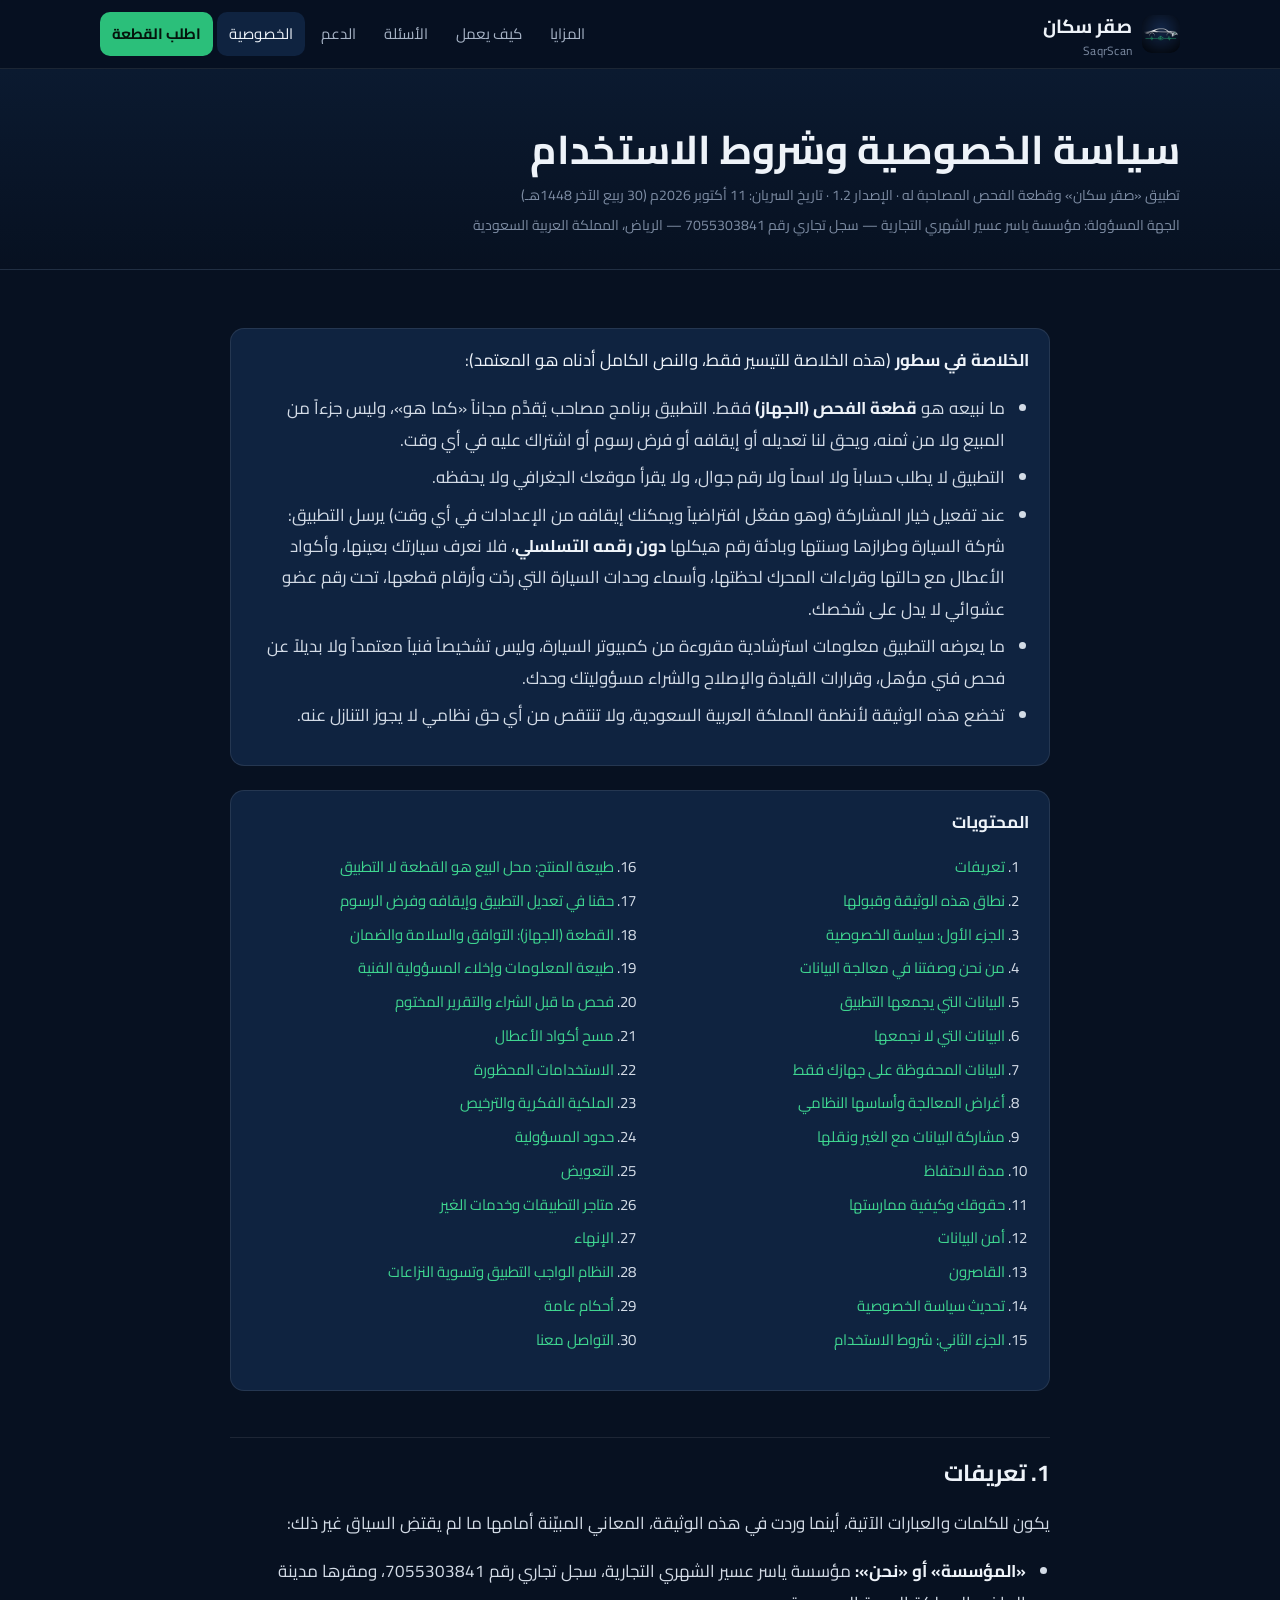
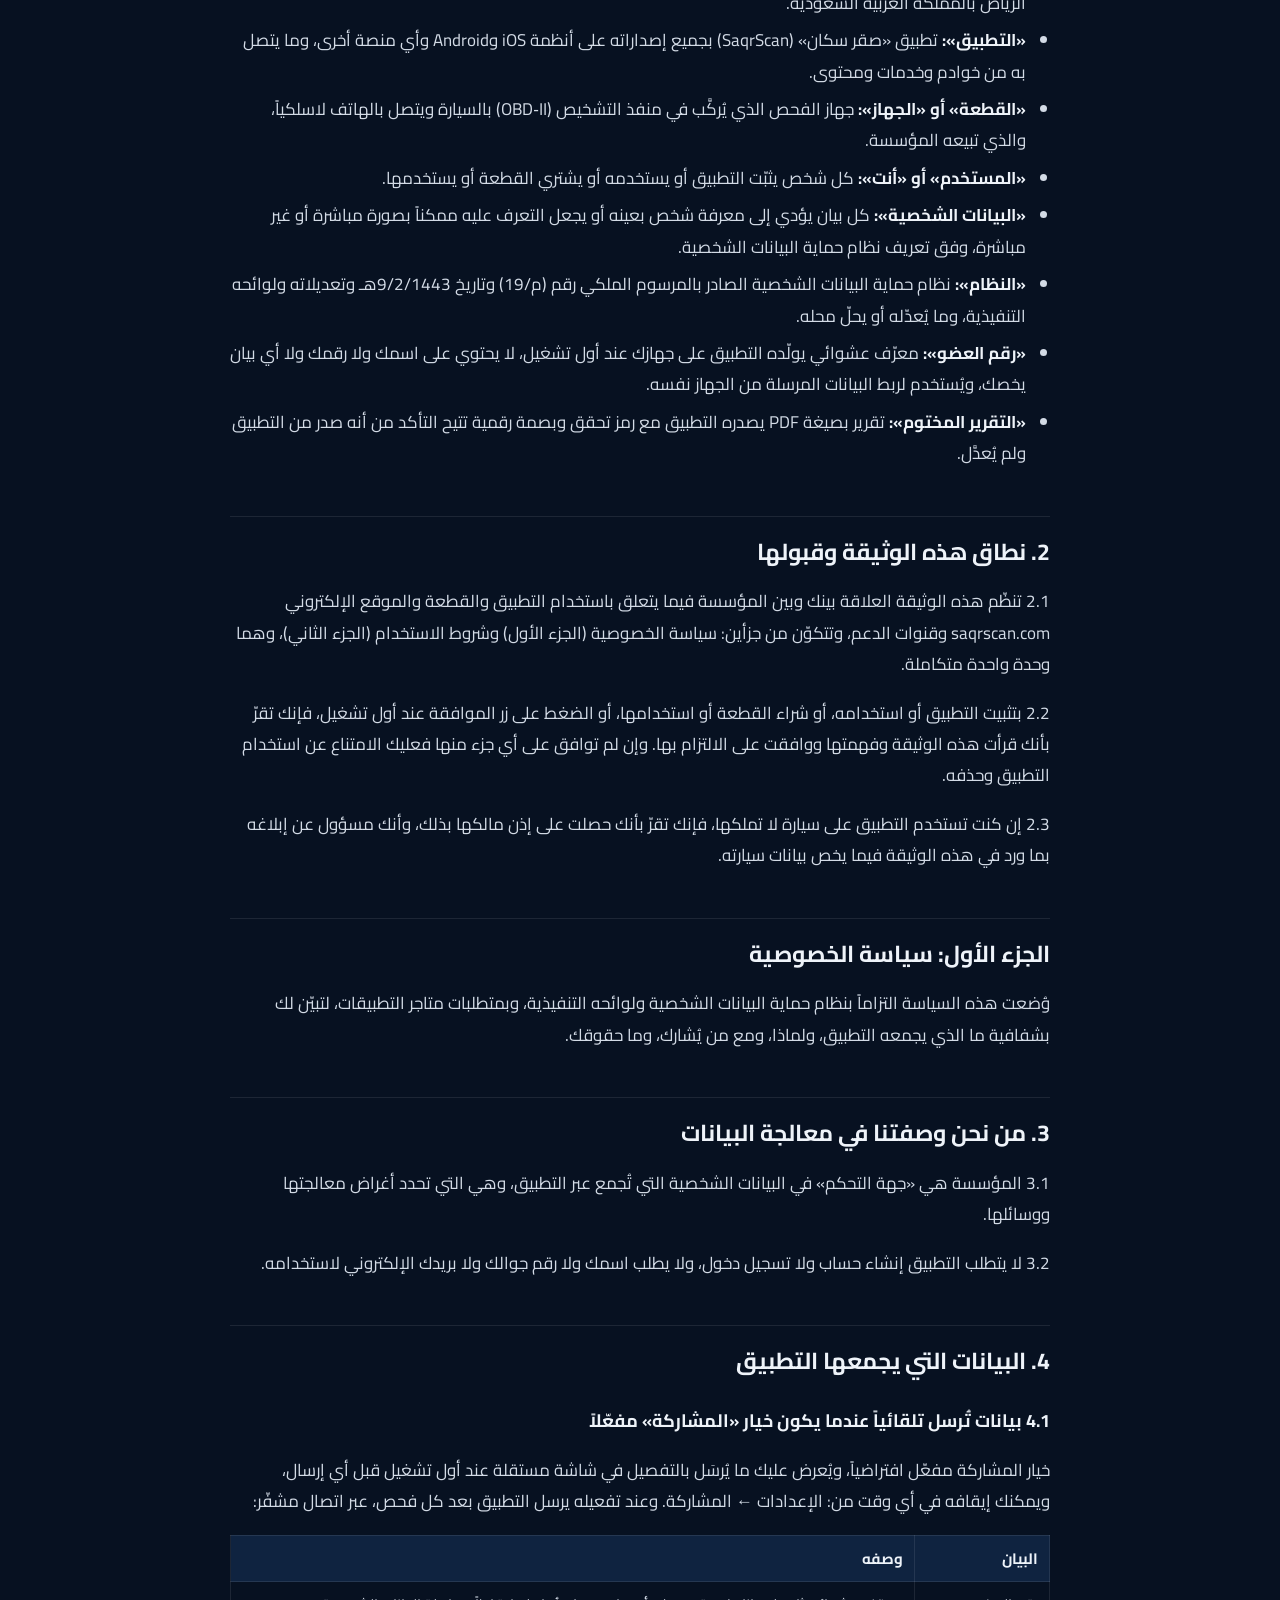
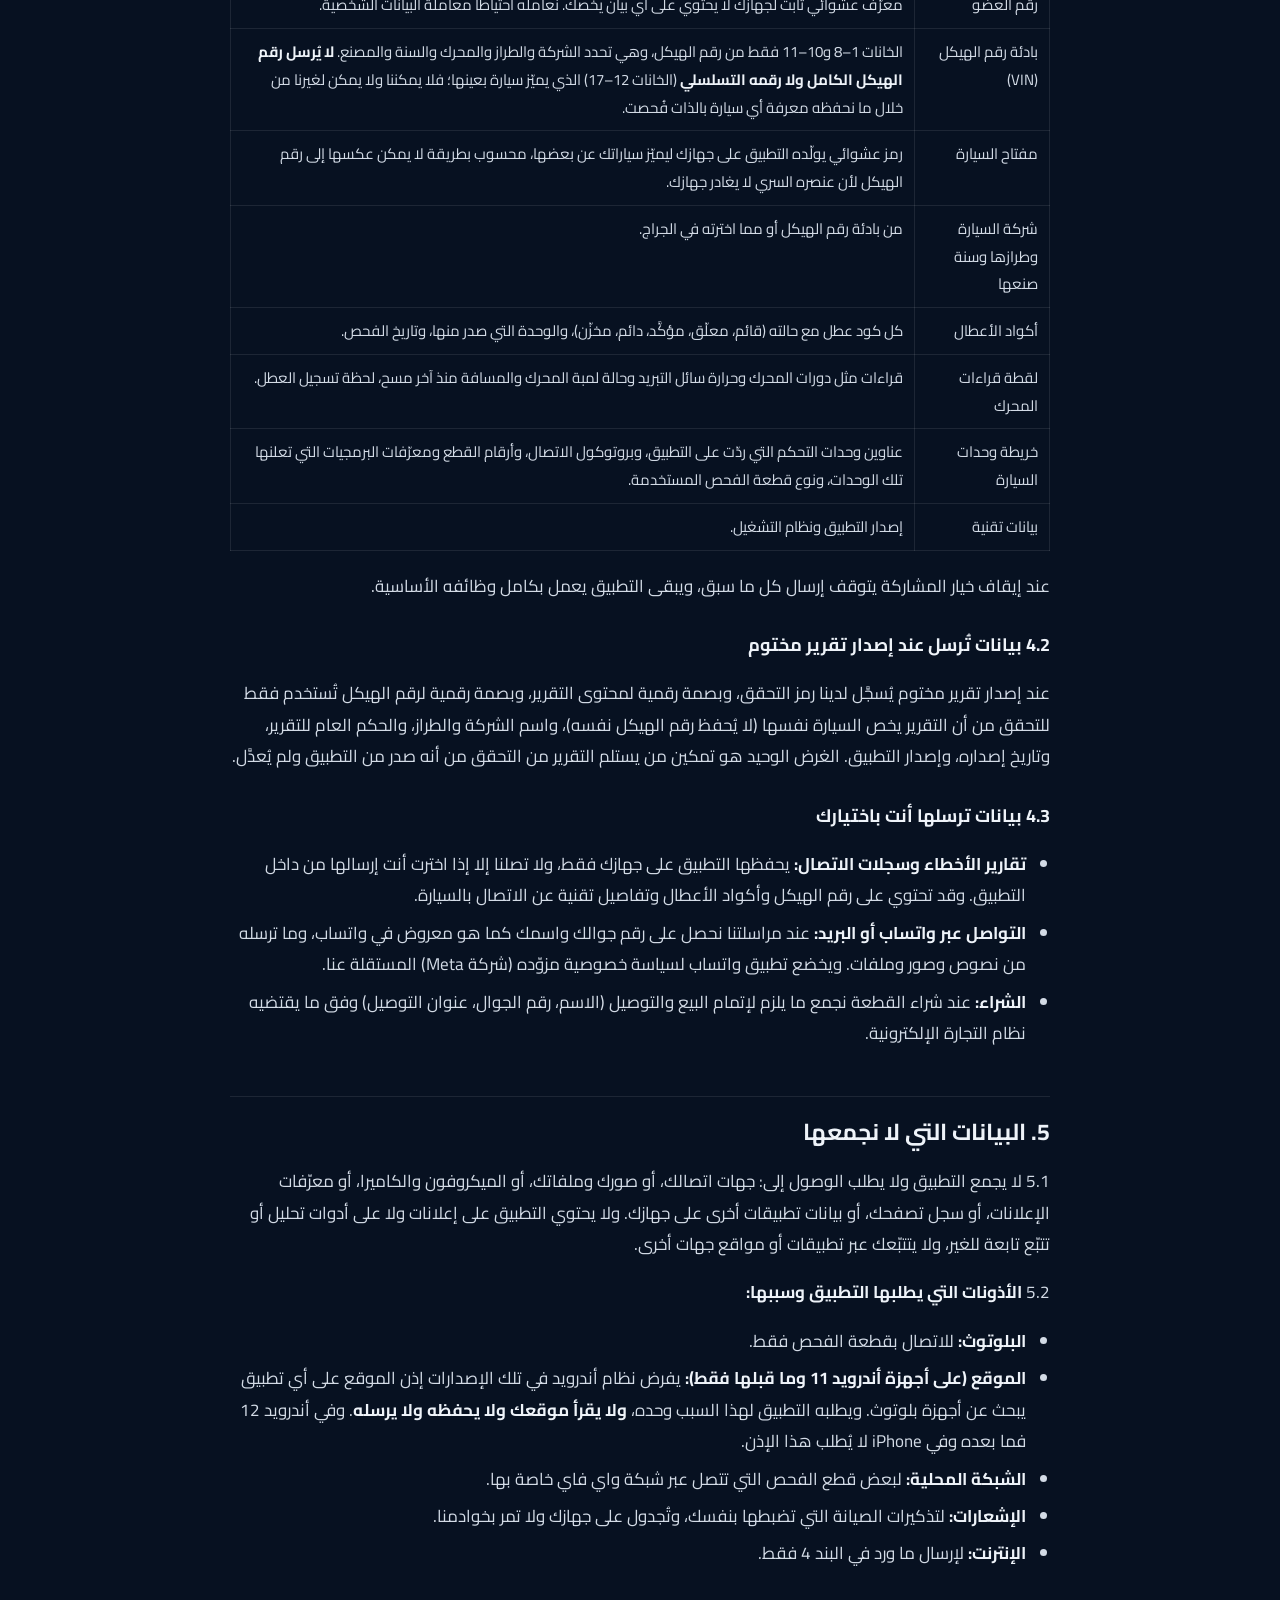
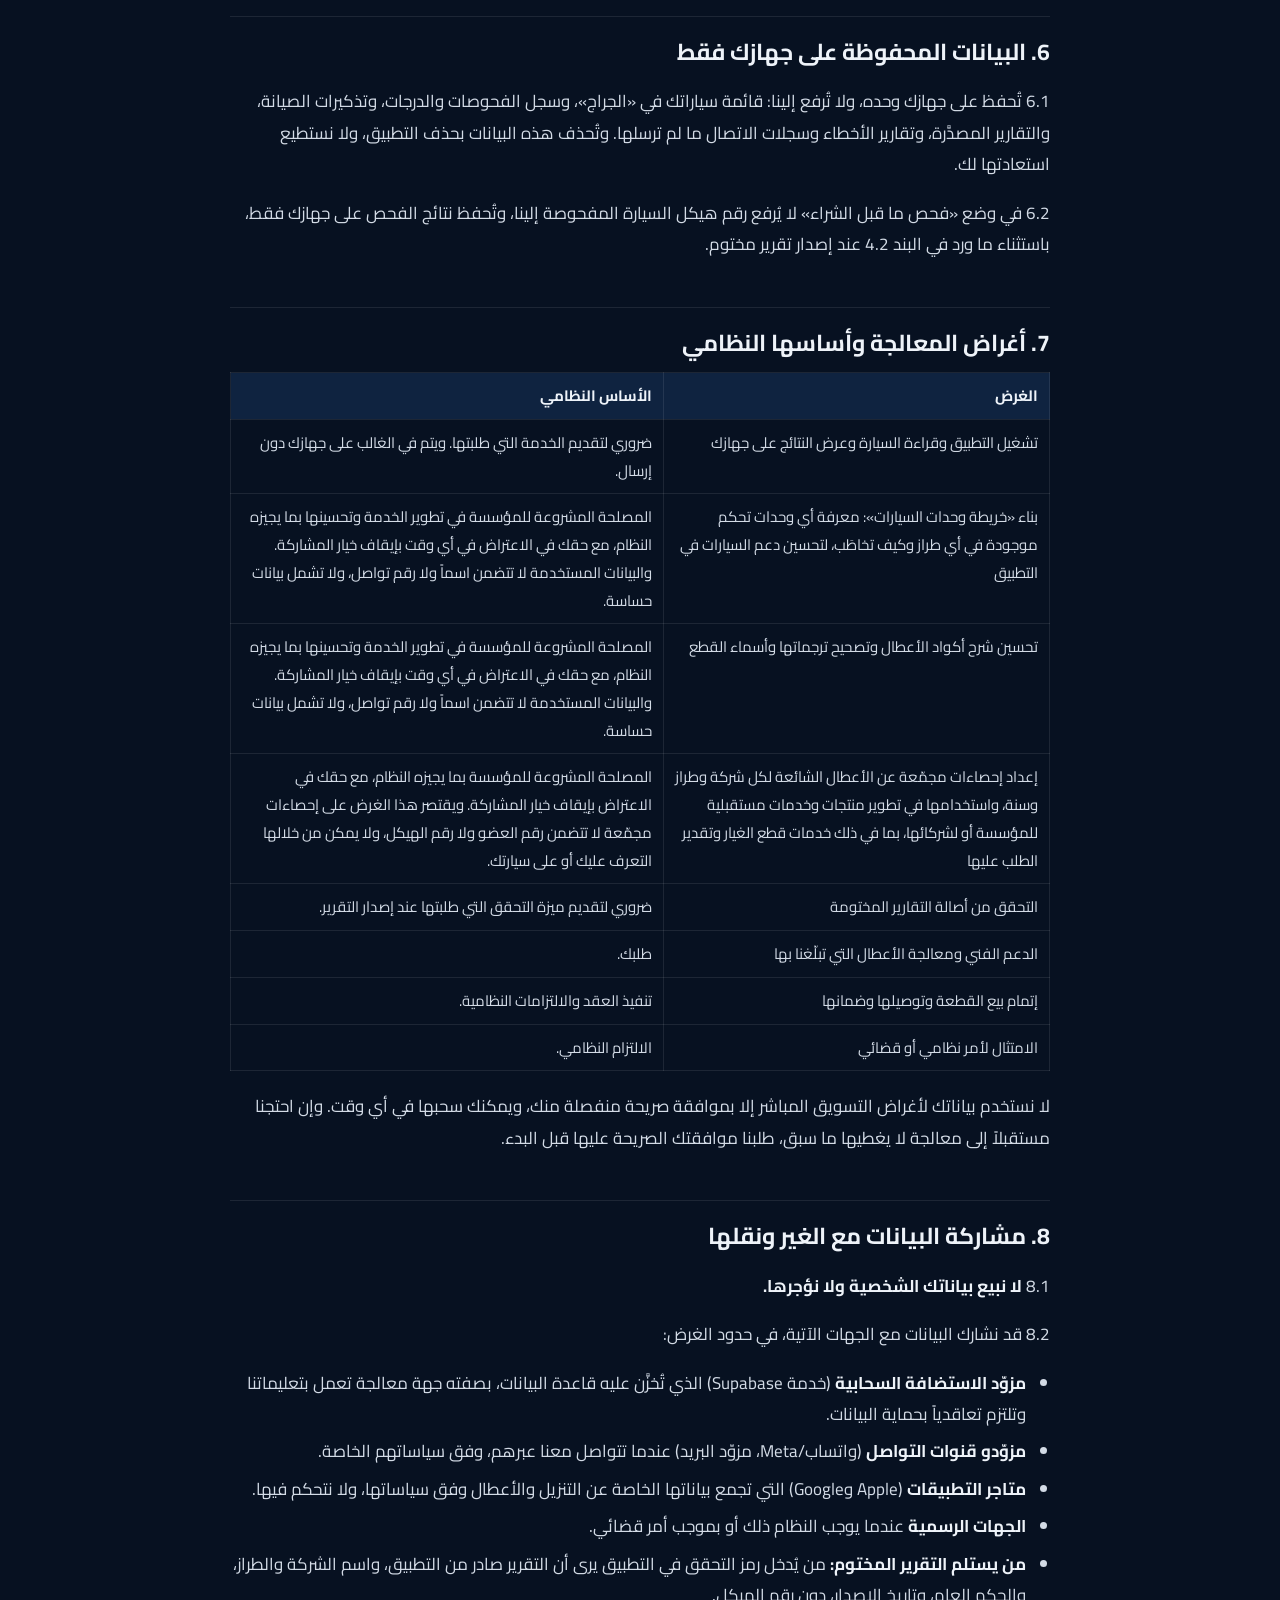
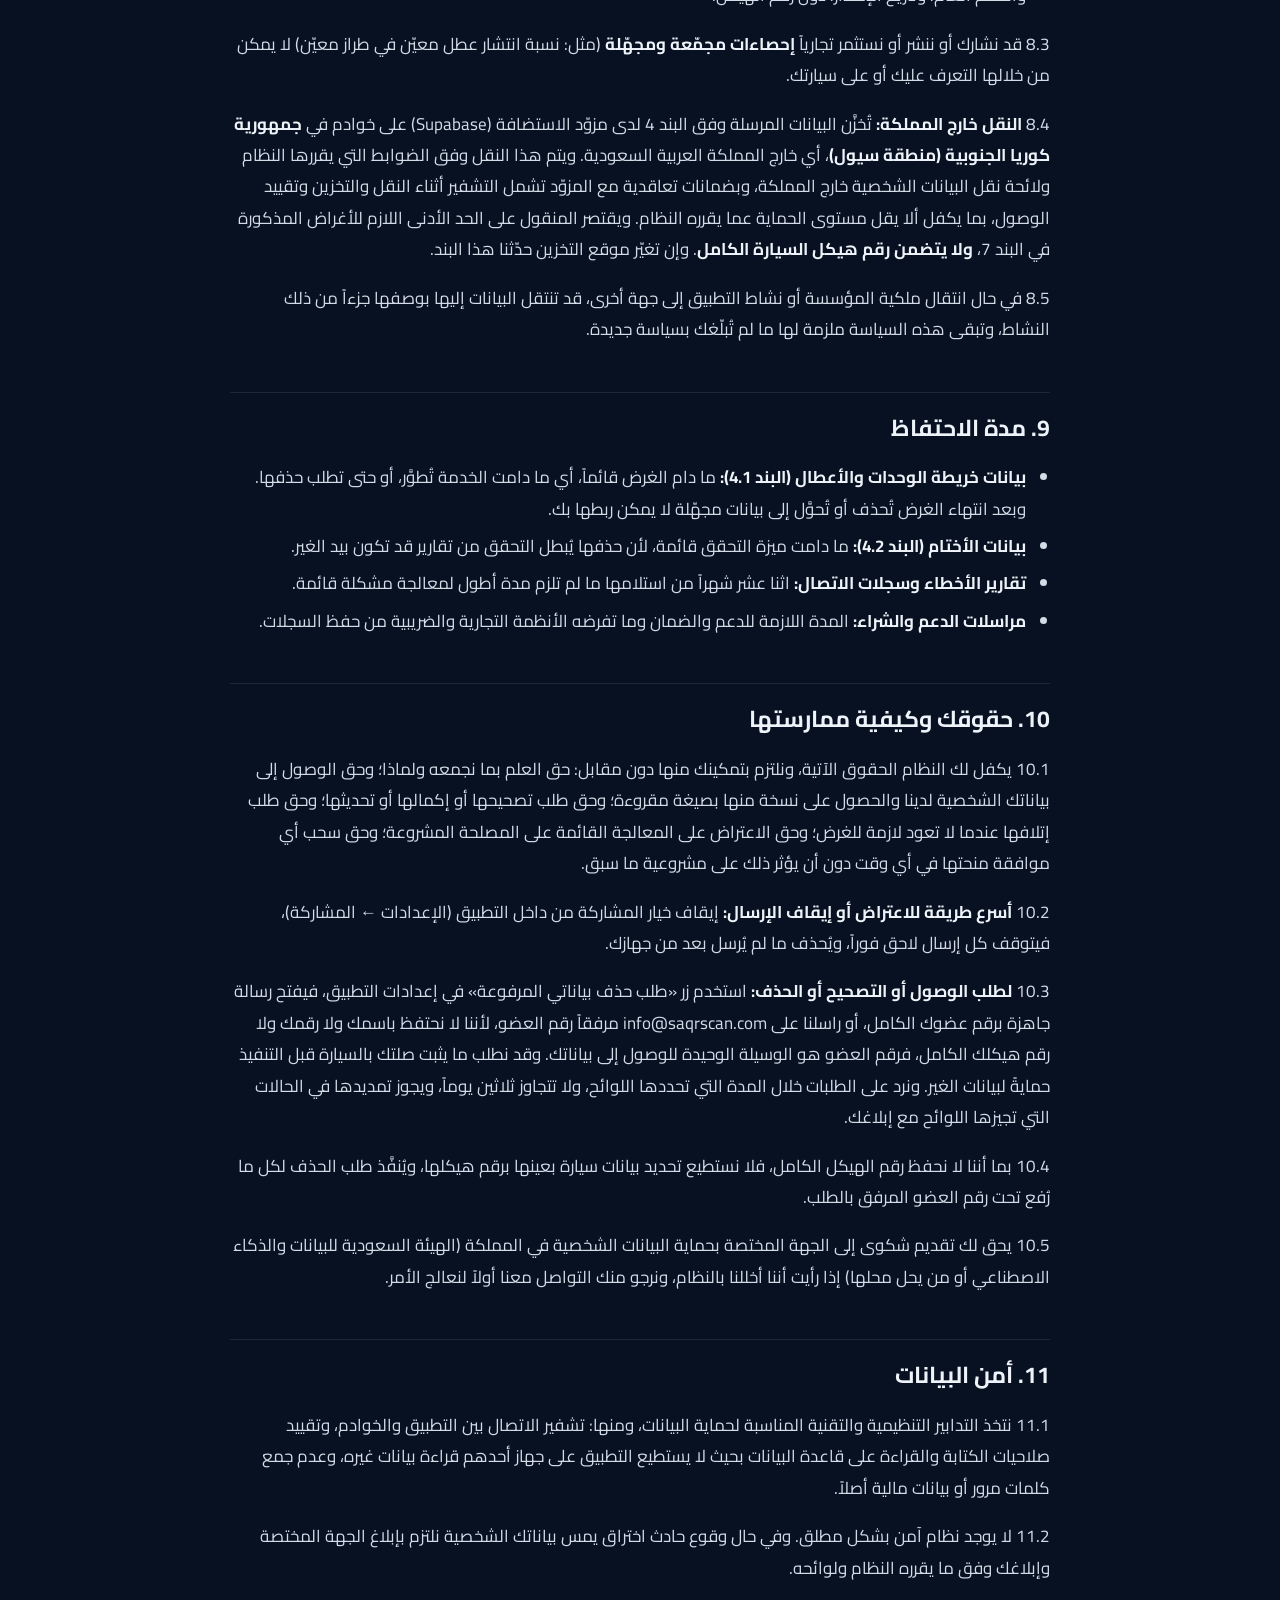
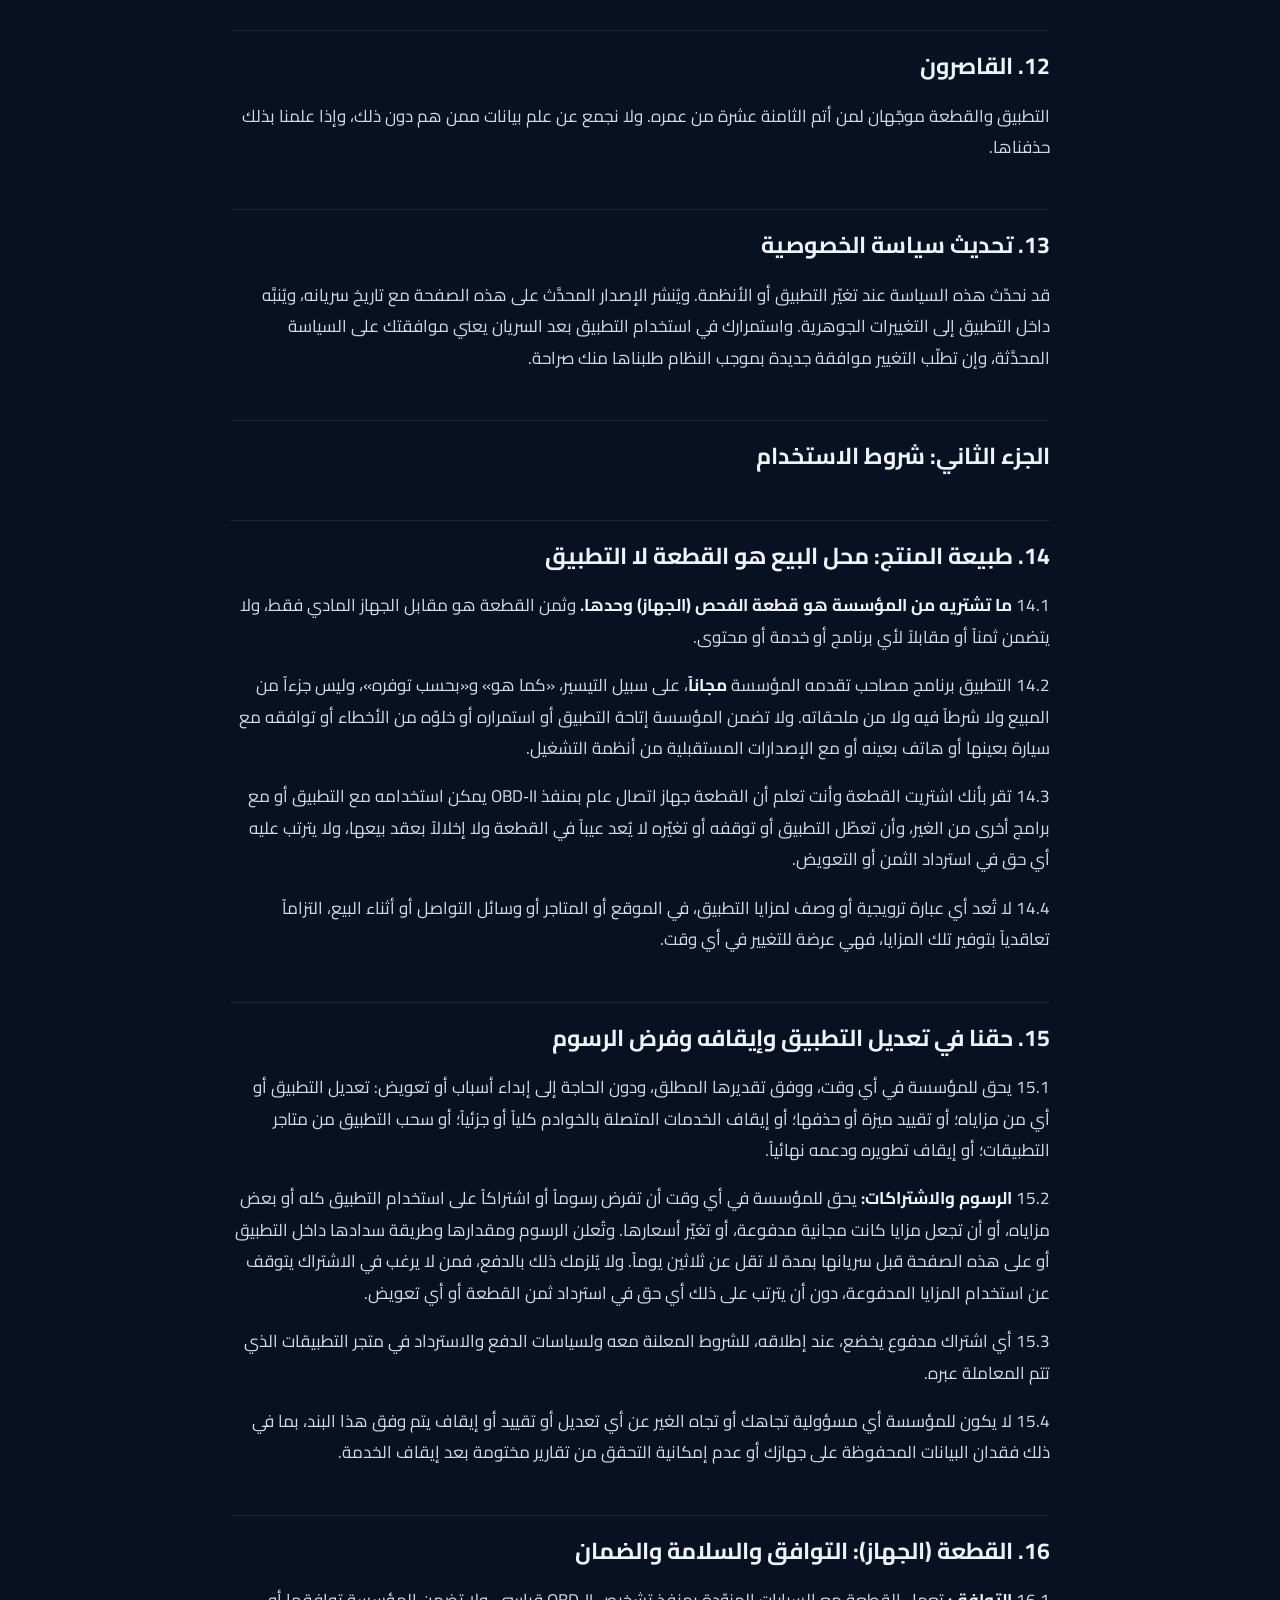
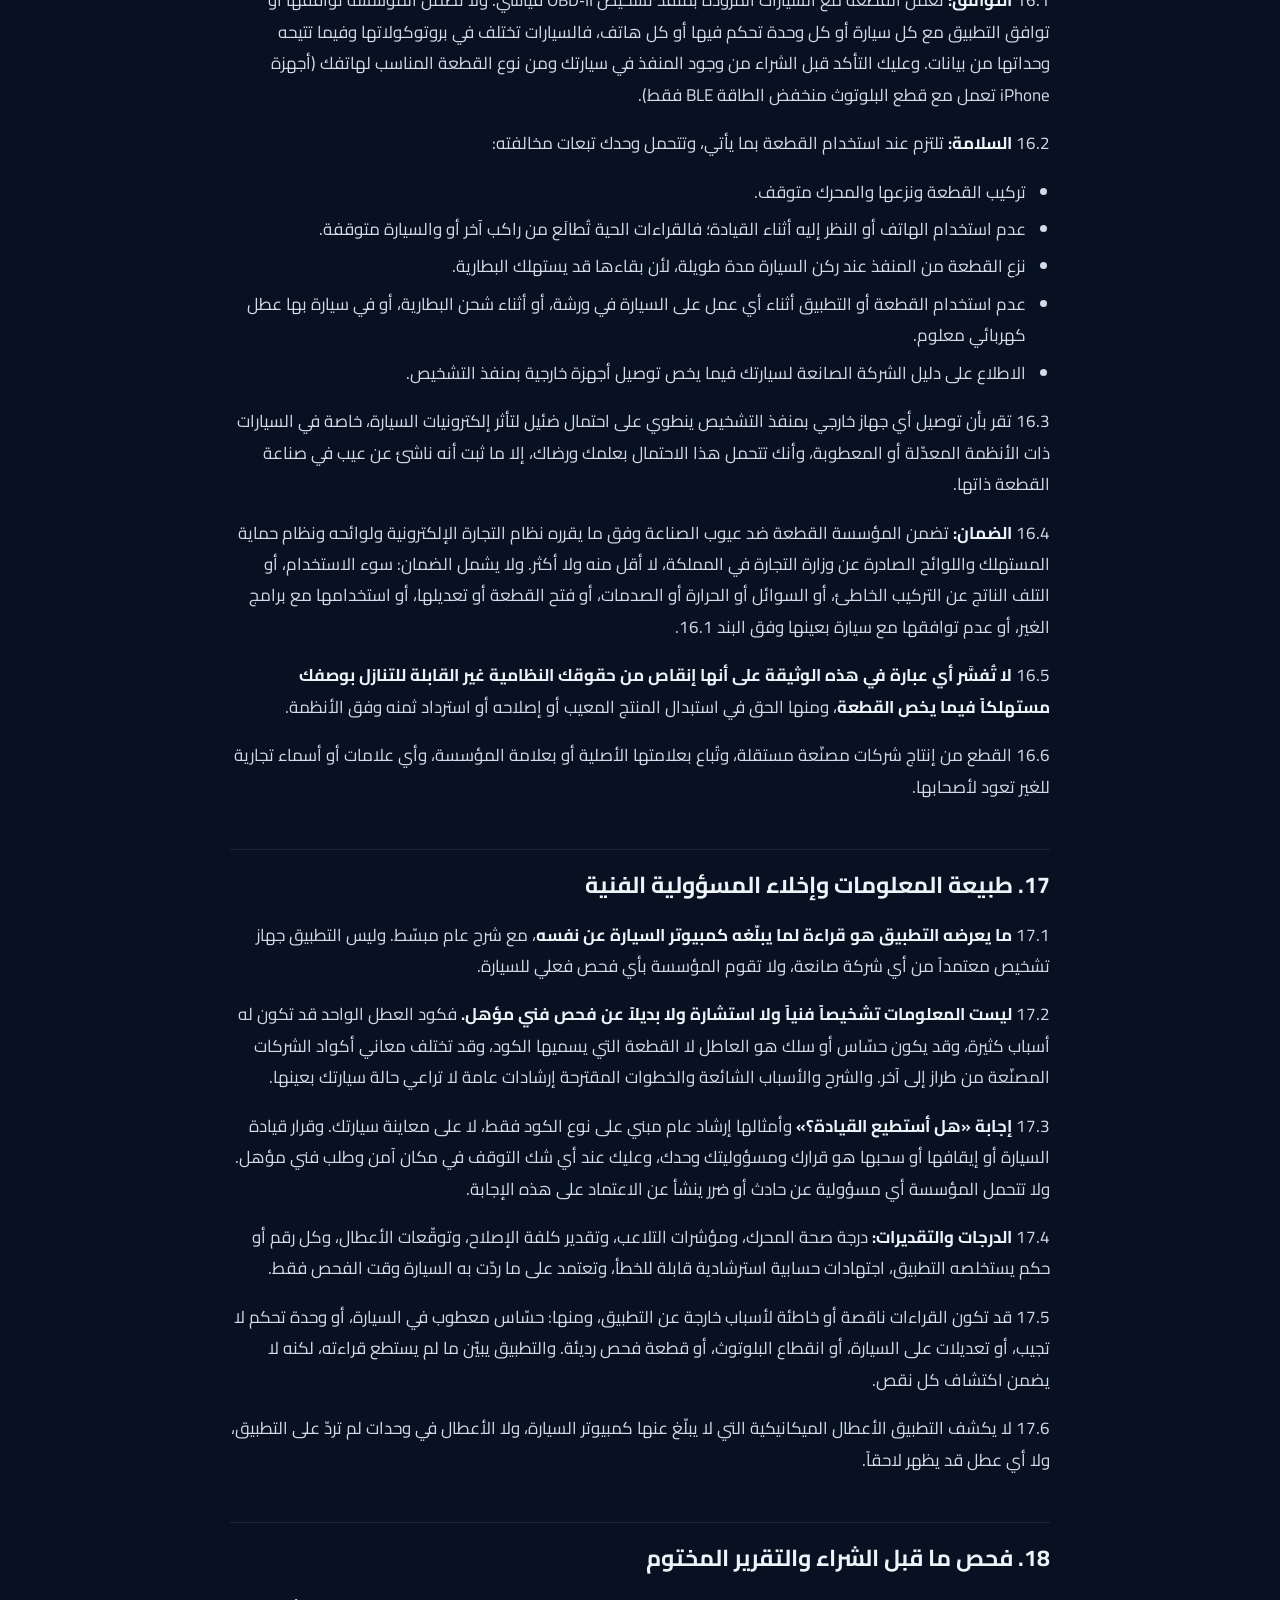
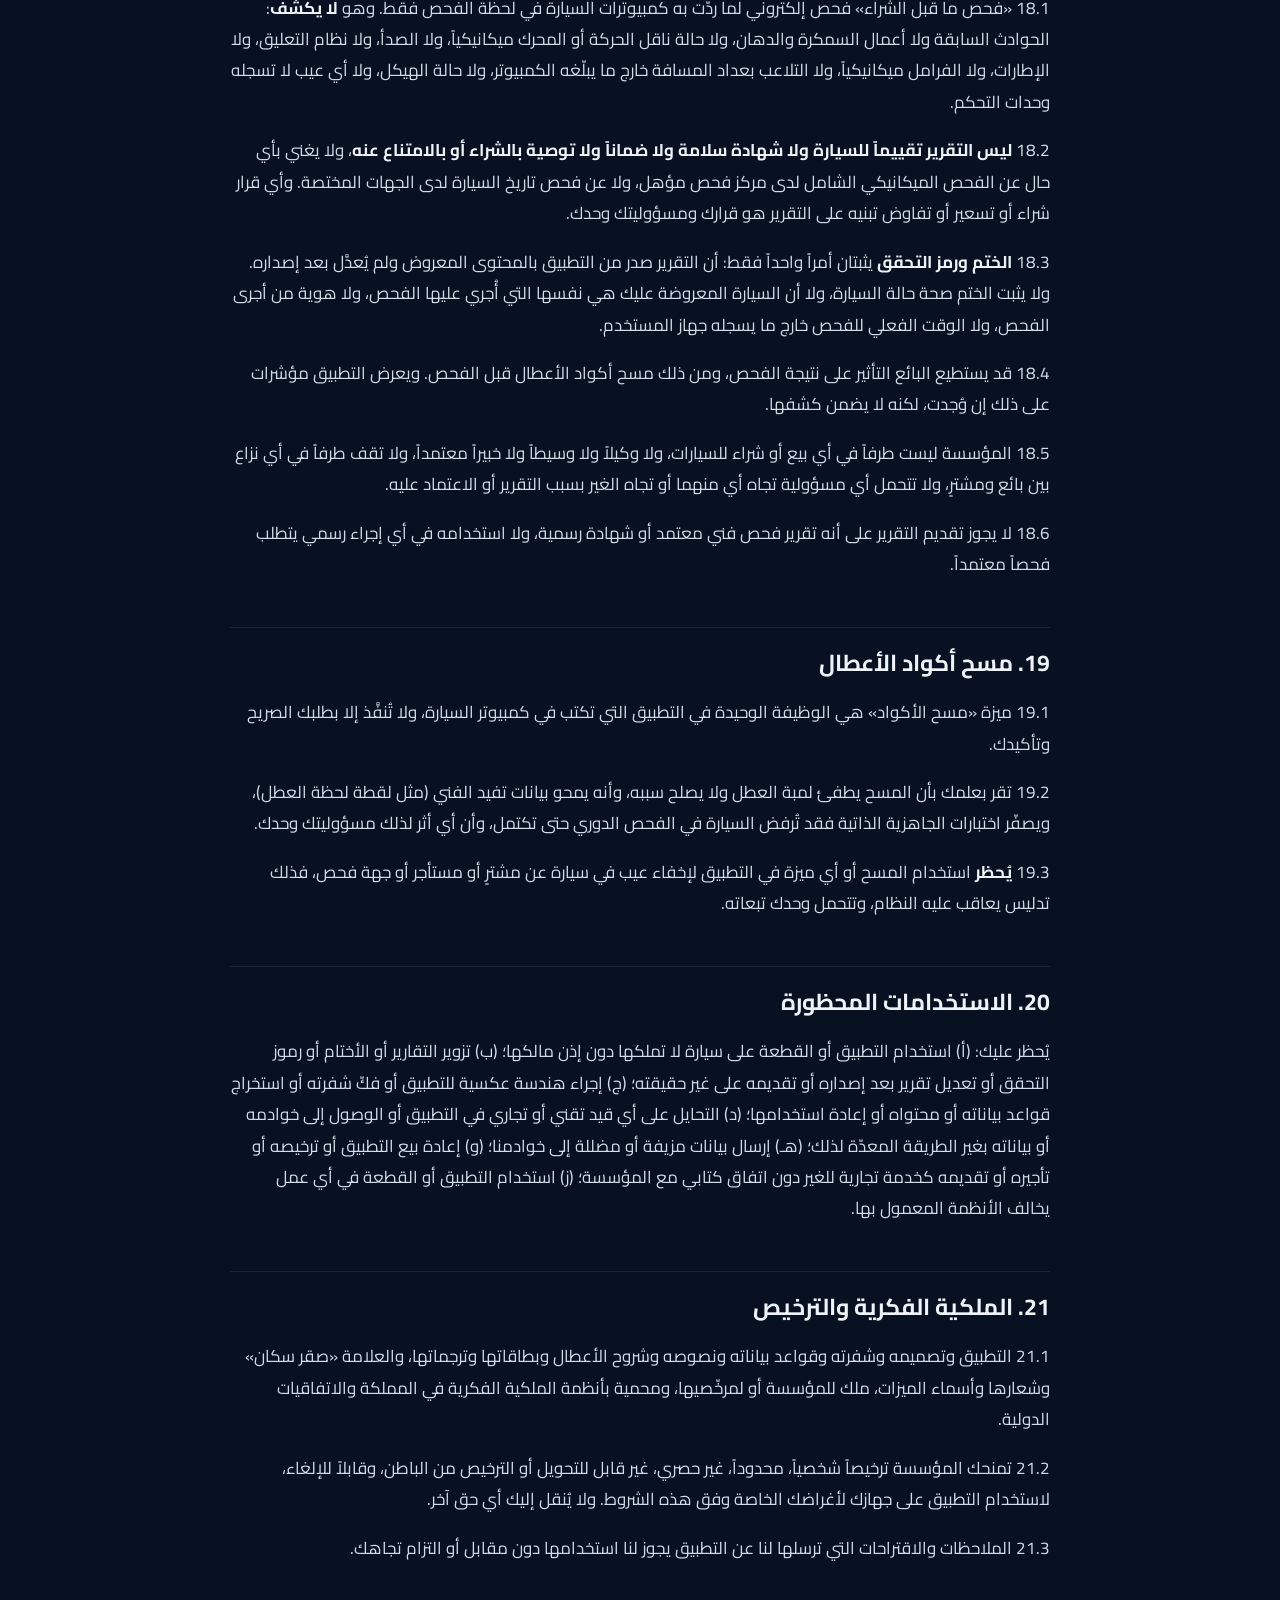
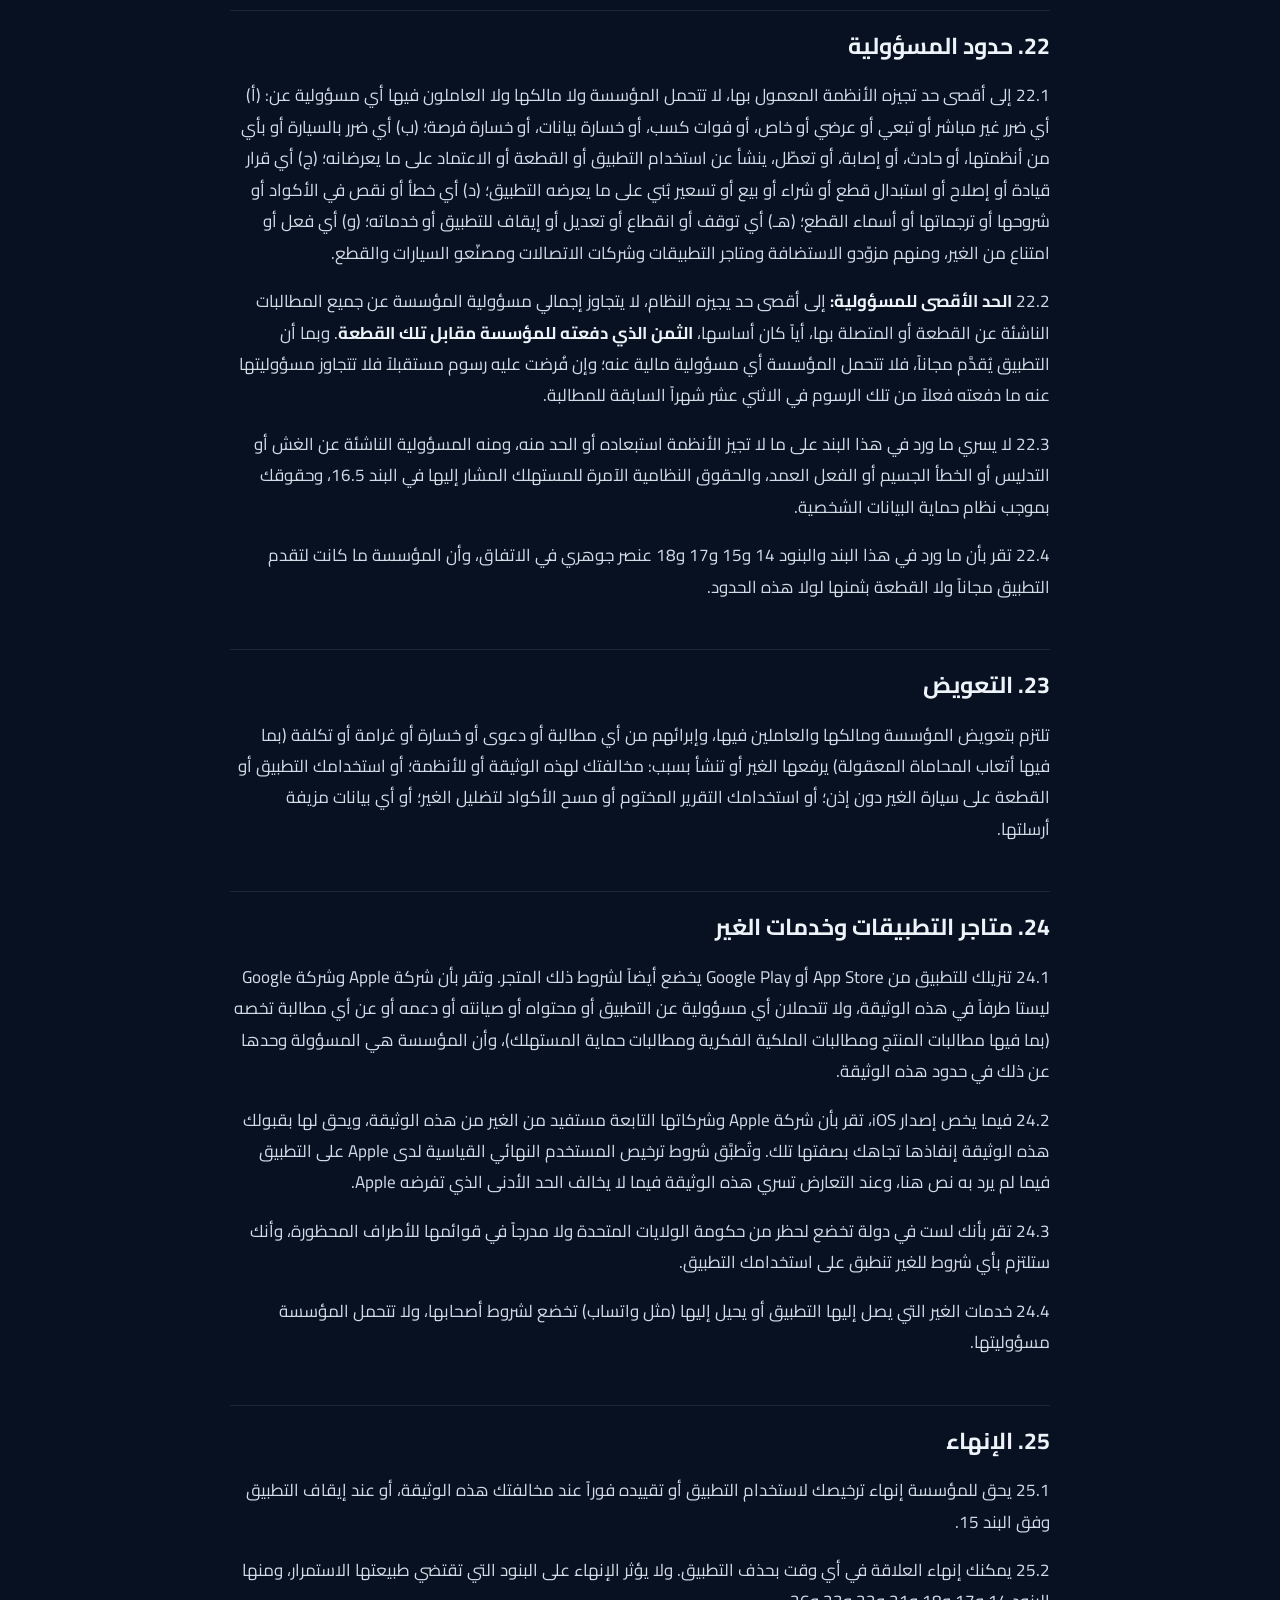
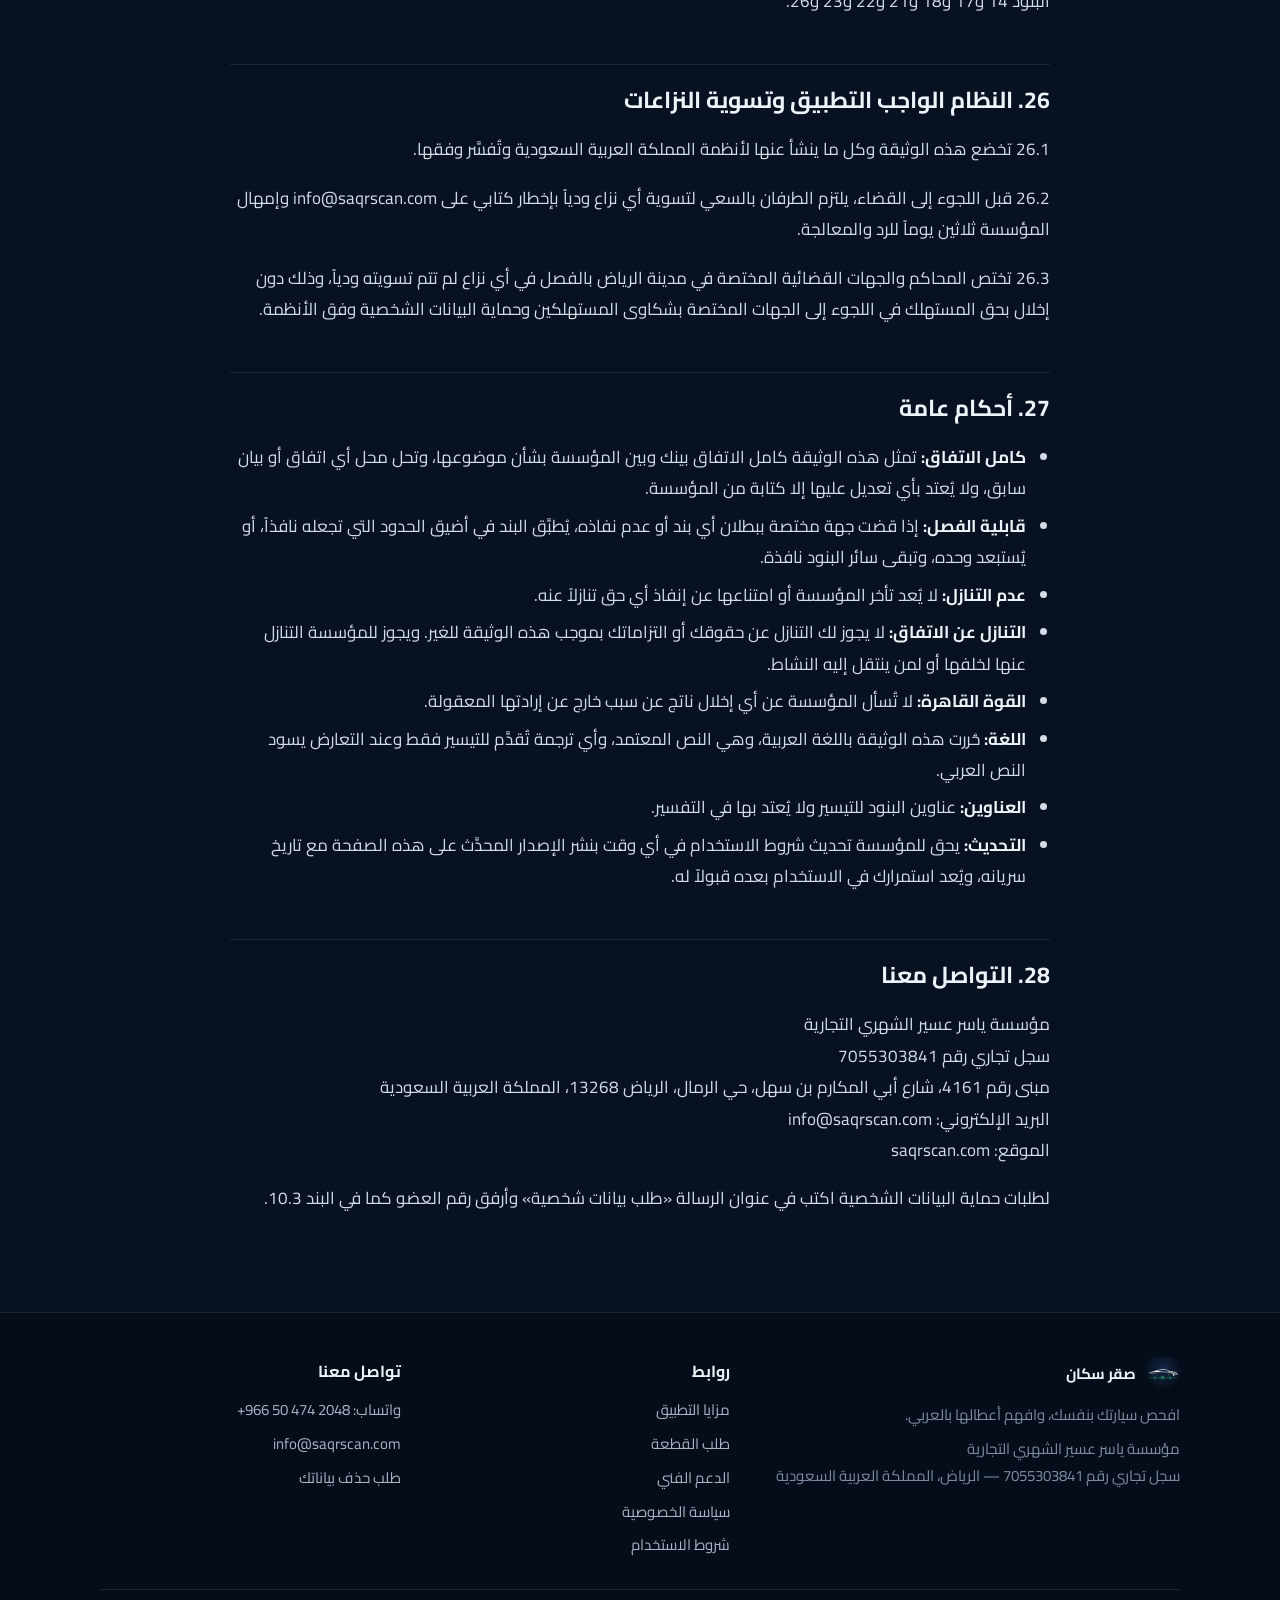
==== privacy/index.html @ 30104fc6 "SaqrScan website v1" ====
<!doctype html>
<html lang="ar" dir="rtl">
<head>
<meta charset="utf-8">
<meta name="viewport" content="width=device-width, initial-scale=1">
<meta http-equiv="Content-Security-Policy" content="default-src 'self'; img-src 'self' data:; style-src 'self'; font-src 'self'; script-src 'none'; connect-src 'none'; object-src 'none'; base-uri 'self'; form-action 'none'; upgrade-insecure-requests">
<meta name="referrer" content="strict-origin-when-cross-origin">
<meta name="theme-color" content="#071121">
<title>سياسة الخصوصية وشروط الاستخدام — صقر سكان</title>
<meta name="description" content="سياسة الخصوصية وشروط استخدام تطبيق صقر سكان وقطعة الفحص، الصادرة عن مؤسسة ياسر عسير الشهري التجارية.">
<link rel="canonical" href="https://saqrscan.com/privacy/">
<link rel="icon" href="/favicon.ico" sizes="any">
<link rel="icon" type="image/png" sizes="32x32" href="/assets/img/favicon-32.png">
<link rel="apple-touch-icon" href="/assets/img/apple-touch-icon.png">
<link rel="manifest" href="/site.webmanifest">
<meta property="og:type" content="website">
<meta property="og:locale" content="ar_SA">
<meta property="og:site_name" content="صقر سكان">
<meta property="og:title" content="سياسة الخصوصية وشروط الاستخدام — صقر سكان">
<meta property="og:description" content="سياسة الخصوصية وشروط استخدام تطبيق صقر سكان وقطعة الفحص، الصادرة عن مؤسسة ياسر عسير الشهري التجارية.">
<meta property="og:url" content="https://saqrscan.com/privacy/">
<meta property="og:image" content="https://saqrscan.com/assets/img/og.png">
<meta name="twitter:card" content="summary_large_image">
<link rel="preload" href="/assets/fonts/Cairo-Bold.ttf" as="font" type="font/ttf" crossorigin>
<link rel="stylesheet" href="/assets/site.css">
</head>
<body>
<a class="skip" href="#main">تخطَّ إلى المحتوى</a>
<header class="top">
  <div class="wrap">
    <a class="brand" href="/" aria-label="صقر سكان — الصفحة الرئيسية">
      <img src="/assets/img/icon-192.png" width="38" height="38" alt="">
      <span>صقر سكان<small>SaqrScan</small></span>
    </a>
    <nav class="nav" aria-label="القائمة الرئيسية">
      <a href="/#features">المزايا</a>
      <a href="/#how">كيف يعمل</a>
      <a href="/#faq">الأسئلة</a>
      <a href="/support/">الدعم</a>
      <a href="/privacy/" aria-current="page">الخصوصية</a>
      <a class="cta" href="/#buy">اطلب القطعة</a>
    </nav>
  </div>
</header>

<main id="main">
<div class="page-head"><div class="wrap"><h1>سياسة الخصوصية وشروط الاستخدام</h1><p class="sub">تطبيق «صقر سكان» وقطعة الفحص المصاحبة له · الإصدار 1.2 · تاريخ السريان: 11 أكتوبر 2026م (30 ربيع الآخر 1448هـ)</p><p class="sub">الجهة المسؤولة: مؤسسة ياسر عسير الشهري التجارية — سجل تجاري رقم 7055303841 — الرياض، المملكة العربية السعودية</p></div></div>
<div class="prose">
<div class="box">
  <strong>الخلاصة في سطور</strong> (هذه الخلاصة للتيسير فقط، والنص الكامل أدناه هو المعتمد):
  <ul>
    <li>ما نبيعه هو <strong>قطعة الفحص (الجهاز)</strong> فقط. التطبيق برنامج مصاحب يُقدَّم مجاناً «كما هو»، وليس جزءاً من المبيع ولا من ثمنه، ويحق لنا تعديله أو إيقافه أو فرض رسوم أو اشتراك عليه في أي وقت.</li>
    <li>التطبيق لا يطلب حساباً ولا اسماً ولا رقم جوال، ولا يقرأ موقعك الجغرافي ولا يحفظه.</li>
    <li>عند تفعيل خيار المشاركة (وهو مفعّل افتراضياً ويمكنك إيقافه من الإعدادات في أي وقت) يرسل التطبيق: شركة السيارة وطرازها وسنتها وبادئة رقم هيكلها <strong>دون رقمه التسلسلي</strong>، فلا نعرف سيارتك بعينها، وأكواد الأعطال مع حالتها وقراءات المحرك لحظتها، وأسماء وحدات السيارة التي ردّت وأرقام قطعها، تحت رقم عضو عشوائي لا يدل على شخصك.</li>
    <li>ما يعرضه التطبيق معلومات استرشادية مقروءة من كمبيوتر السيارة، وليس تشخيصاً فنياً معتمداً ولا بديلاً عن فحص فني مؤهل، وقرارات القيادة والإصلاح والشراء مسؤوليتك وحدك.</li>
    <li>تخضع هذه الوثيقة لأنظمة المملكة العربية السعودية، ولا تنتقص من أي حق نظامي لا يجوز التنازل عنه.</li>
  </ul>
</div>

<nav class="box">
  <strong>المحتويات</strong>
  <ol class="toc">
    <li><a href="#p1">تعريفات</a></li>
    <li><a href="#p2">نطاق هذه الوثيقة وقبولها</a></li>
    <li><a href="#privacy">الجزء الأول: سياسة الخصوصية</a></li>
    <li><a href="#p3">من نحن وصفتنا في معالجة البيانات</a></li>
    <li><a href="#p4">البيانات التي يجمعها التطبيق</a></li>
    <li><a href="#p5">البيانات التي لا نجمعها</a></li>
    <li><a href="#p6">البيانات المحفوظة على جهازك فقط</a></li>
    <li><a href="#p7">أغراض المعالجة وأساسها النظامي</a></li>
    <li><a href="#p8">مشاركة البيانات مع الغير ونقلها</a></li>
    <li><a href="#p9">مدة الاحتفاظ</a></li>
    <li><a href="#p10">حقوقك وكيفية ممارستها</a></li>
    <li><a href="#p11">أمن البيانات</a></li>
    <li><a href="#p12">القاصرون</a></li>
    <li><a href="#p13">تحديث سياسة الخصوصية</a></li>
    <li><a href="#terms">الجزء الثاني: شروط الاستخدام</a></li>
    <li><a href="#t1">طبيعة المنتج: محل البيع هو القطعة لا التطبيق</a></li>
    <li><a href="#t2">حقنا في تعديل التطبيق وإيقافه وفرض الرسوم</a></li>
    <li><a href="#t3">القطعة (الجهاز): التوافق والسلامة والضمان</a></li>
    <li><a href="#t4">طبيعة المعلومات وإخلاء المسؤولية الفنية</a></li>
    <li><a href="#t5">فحص ما قبل الشراء والتقرير المختوم</a></li>
    <li><a href="#t6">مسح أكواد الأعطال</a></li>
    <li><a href="#t7">الاستخدامات المحظورة</a></li>
    <li><a href="#t8">الملكية الفكرية والترخيص</a></li>
    <li><a href="#t9">حدود المسؤولية</a></li>
    <li><a href="#t10">التعويض</a></li>
    <li><a href="#t11">متاجر التطبيقات وخدمات الغير</a></li>
    <li><a href="#t12">الإنهاء</a></li>
    <li><a href="#t13">النظام الواجب التطبيق وتسوية النزاعات</a></li>
    <li><a href="#t14">أحكام عامة</a></li>
    <li><a href="#t15">التواصل معنا</a></li>
  </ol>
</nav>

<h2 id="p1">1. تعريفات</h2>
<p>يكون للكلمات والعبارات الآتية، أينما وردت في هذه الوثيقة، المعاني المبيّنة أمامها ما لم يقتضِ السياق غير ذلك:</p>
<ul>
  <li><strong>«المؤسسة» أو «نحن»:</strong> مؤسسة ياسر عسير الشهري التجارية، سجل تجاري رقم 7055303841، ومقرها مدينة الرياض بالمملكة العربية السعودية.</li>
  <li><strong>«التطبيق»:</strong> تطبيق «صقر سكان» (SaqrScan) بجميع إصداراته على أنظمة iOS وAndroid وأي منصة أخرى، وما يتصل به من خوادم وخدمات ومحتوى.</li>
  <li><strong>«القطعة» أو «الجهاز»:</strong> جهاز الفحص الذي يُركَّب في منفذ التشخيص (OBD‑II) بالسيارة ويتصل بالهاتف لاسلكياً، والذي تبيعه المؤسسة.</li>
  <li><strong>«المستخدم» أو «أنت»:</strong> كل شخص يثبّت التطبيق أو يستخدمه أو يشتري القطعة أو يستخدمها.</li>
  <li><strong>«البيانات الشخصية»:</strong> كل بيان يؤدي إلى معرفة شخص بعينه أو يجعل التعرف عليه ممكناً بصورة مباشرة أو غير مباشرة، وفق تعريف نظام حماية البيانات الشخصية.</li>
  <li><strong>«النظام»:</strong> نظام حماية البيانات الشخصية الصادر بالمرسوم الملكي رقم (م/19) وتاريخ 9/2/1443هـ وتعديلاته ولوائحه التنفيذية، وما يُعدّله أو يحلّ محله.</li>
  <li><strong>«رقم العضو»:</strong> معرّف عشوائي يولّده التطبيق على جهازك عند أول تشغيل، لا يحتوي على اسمك ولا رقمك ولا أي بيان يخصك، ويُستخدم لربط البيانات المرسلة من الجهاز نفسه.</li>
  <li><strong>«التقرير المختوم»:</strong> تقرير بصيغة PDF يصدره التطبيق مع رمز تحقق وبصمة رقمية تتيح التأكد من أنه صدر من التطبيق ولم يُعدَّل.</li>
</ul>

<h2 id="p2">2. نطاق هذه الوثيقة وقبولها</h2>
<p>2.1 تنظّم هذه الوثيقة العلاقة بينك وبين المؤسسة فيما يتعلق باستخدام التطبيق والقطعة والموقع الإلكتروني saqrscan.com وقنوات الدعم، وتتكوّن من جزأين: سياسة الخصوصية (الجزء الأول) وشروط الاستخدام (الجزء الثاني)، وهما وحدة واحدة متكاملة.</p>
<p>2.2 بتثبيت التطبيق أو استخدامه، أو شراء القطعة أو استخدامها، أو الضغط على زر الموافقة عند أول تشغيل، فإنك تقرّ بأنك قرأت هذه الوثيقة وفهمتها ووافقت على الالتزام بها. وإن لم توافق على أي جزء منها فعليك الامتناع عن استخدام التطبيق وحذفه.</p>
<p>2.3 إن كنت تستخدم التطبيق على سيارة لا تملكها، فإنك تقرّ بأنك حصلت على إذن مالكها بذلك، وأنك مسؤول عن إبلاغه بما ورد في هذه الوثيقة فيما يخص بيانات سيارته.</p>

<h2 id="privacy">الجزء الأول: سياسة الخصوصية</h2>
<p>وُضعت هذه السياسة التزاماً بنظام حماية البيانات الشخصية ولوائحه التنفيذية، وبمتطلبات متاجر التطبيقات، لتبيّن لك بشفافية ما الذي يجمعه التطبيق، ولماذا، ومع من يُشارك، وما حقوقك.</p>

<h2 id="p3">3. من نحن وصفتنا في معالجة البيانات</h2>
<p>3.1 المؤسسة هي «جهة التحكم» في البيانات الشخصية التي تُجمع عبر التطبيق، وهي التي تحدد أغراض معالجتها ووسائلها.</p>
<p>3.2 لا يتطلب التطبيق إنشاء حساب ولا تسجيل دخول، ولا يطلب اسمك ولا رقم جوالك ولا بريدك الإلكتروني لاستخدامه.</p>

<h2 id="p4">4. البيانات التي يجمعها التطبيق</h2>
<h3>4.1 بيانات تُرسل تلقائياً عندما يكون خيار «المشاركة» مفعّلاً</h3>
<p>خيار المشاركة مفعّل افتراضياً، ويُعرض عليك ما يُرسَل بالتفصيل في شاشة مستقلة عند أول تشغيل قبل أي إرسال، ويمكنك إيقافه في أي وقت من: الإعدادات ← المشاركة. وعند تفعيله يرسل التطبيق بعد كل فحص، عبر اتصال مشفّر:</p>
<table>
  <tr><th>البيان</th><th>وصفه</th></tr>
  <tr><td>رقم العضو</td><td>معرّف عشوائي ثابت لجهازك لا يحتوي على أي بيان يخصك. نُعامله احتياطاً معاملة البيانات الشخصية.</td></tr>
  <tr><td>بادئة رقم الهيكل (VIN)</td><td>الخانات 1–8 و10–11 فقط من رقم الهيكل، وهي تحدد الشركة والطراز والمحرك والسنة والمصنع. <strong>لا يُرسل رقم الهيكل الكامل ولا رقمه التسلسلي</strong> (الخانات 12–17) الذي يميّز سيارة بعينها؛ فلا يمكننا ولا يمكن لغيرنا من خلال ما نحفظه معرفة أي سيارة بالذات فُحصت.</td></tr>
  <tr><td>مفتاح السيارة</td><td>رمز عشوائي يولّده التطبيق على جهازك ليميّز سياراتك عن بعضها، محسوب بطريقة لا يمكن عكسها إلى رقم الهيكل لأن عنصره السري لا يغادر جهازك.</td></tr>
  <tr><td>شركة السيارة وطرازها وسنة صنعها</td><td>من بادئة رقم الهيكل أو مما اخترته في الجراج.</td></tr>
  <tr><td>أكواد الأعطال</td><td>كل كود عطل مع حالته (قائم، معلّق، مؤكَّد، دائم، مخزّن)، والوحدة التي صدر منها، وتاريخ الفحص.</td></tr>
  <tr><td>لقطة قراءات المحرك</td><td>قراءات مثل دورات المحرك وحرارة سائل التبريد وحالة لمبة المحرك والمسافة منذ آخر مسح، لحظة تسجيل العطل.</td></tr>
  <tr><td>خريطة وحدات السيارة</td><td>عناوين وحدات التحكم التي ردّت على التطبيق، وبروتوكول الاتصال، وأرقام القطع ومعرّفات البرمجيات التي تعلنها تلك الوحدات، ونوع قطعة الفحص المستخدمة.</td></tr>
  <tr><td>بيانات تقنية</td><td>إصدار التطبيق ونظام التشغيل.</td></tr>
</table>
<p>عند إيقاف خيار المشاركة يتوقف إرسال كل ما سبق، ويبقى التطبيق يعمل بكامل وظائفه الأساسية.</p>

<h3>4.2 بيانات تُرسل عند إصدار تقرير مختوم</h3>
<p>عند إصدار تقرير مختوم يُسجَّل لدينا رمز التحقق، وبصمة رقمية لمحتوى التقرير، وبصمة رقمية لرقم الهيكل تُستخدم فقط للتحقق من أن التقرير يخص السيارة نفسها (لا يُحفظ رقم الهيكل نفسه)، واسم الشركة والطراز، والحكم العام للتقرير، وتاريخ إصداره، وإصدار التطبيق. الغرض الوحيد هو تمكين من يستلم التقرير من التحقق من أنه صدر من التطبيق ولم يُعدَّل.</p>

<h3>4.3 بيانات ترسلها أنت باختيارك</h3>
<ul>
  <li><strong>تقارير الأخطاء وسجلات الاتصال:</strong> يحفظها التطبيق على جهازك فقط، ولا تصلنا إلا إذا اخترت أنت إرسالها من داخل التطبيق. وقد تحتوي على رقم الهيكل وأكواد الأعطال وتفاصيل تقنية عن الاتصال بالسيارة.</li>
  <li><strong>التواصل عبر واتساب أو البريد:</strong> عند مراسلتنا نحصل على رقم جوالك واسمك كما هو معروض في واتساب، وما ترسله من نصوص وصور وملفات. ويخضع تطبيق واتساب لسياسة خصوصية مزوّده (شركة Meta) المستقلة عنا.</li>
  <li><strong>الشراء:</strong> عند شراء القطعة نجمع ما يلزم لإتمام البيع والتوصيل (الاسم، رقم الجوال، عنوان التوصيل) وفق ما يقتضيه نظام التجارة الإلكترونية.</li>
</ul>

<h2 id="p5">5. البيانات التي لا نجمعها</h2>
<p>5.1 لا يجمع التطبيق ولا يطلب الوصول إلى: جهات اتصالك، أو صورك وملفاتك، أو الميكروفون والكاميرا، أو معرّفات الإعلانات، أو سجل تصفحك، أو بيانات تطبيقات أخرى على جهازك. ولا يحتوي التطبيق على إعلانات ولا على أدوات تحليل أو تتبّع تابعة للغير، ولا يتتبّعك عبر تطبيقات أو مواقع جهات أخرى.</p>
<p>5.2 <strong>الأذونات التي يطلبها التطبيق وسببها:</strong></p>
<ul>
  <li><strong>البلوتوث:</strong> للاتصال بقطعة الفحص فقط.</li>
  <li><strong>الموقع (على أجهزة أندرويد 11 وما قبلها فقط):</strong> يفرض نظام أندرويد في تلك الإصدارات إذن الموقع على أي تطبيق يبحث عن أجهزة بلوتوث. ويطلبه التطبيق لهذا السبب وحده، <strong>ولا يقرأ موقعك ولا يحفظه ولا يرسله</strong>. وفي أندرويد 12 فما بعده وفي iPhone لا يُطلب هذا الإذن.</li>
  <li><strong>الشبكة المحلية:</strong> لبعض قطع الفحص التي تتصل عبر شبكة واي فاي خاصة بها.</li>
  <li><strong>الإشعارات:</strong> لتذكيرات الصيانة التي تضبطها بنفسك، وتُجدول على جهازك ولا تمر بخوادمنا.</li>
  <li><strong>الإنترنت:</strong> لإرسال ما ورد في البند 4 فقط.</li>
</ul>

<h2 id="p6">6. البيانات المحفوظة على جهازك فقط</h2>
<p>6.1 تُحفظ على جهازك وحده، ولا تُرفع إلينا: قائمة سياراتك في «الجراج»، وسجل الفحوصات والدرجات، وتذكيرات الصيانة، والتقارير المصدَّرة، وتقارير الأخطاء وسجلات الاتصال ما لم ترسلها. وتُحذف هذه البيانات بحذف التطبيق، ولا نستطيع استعادتها لك.</p>
<p>6.2 في وضع «فحص ما قبل الشراء» لا يُرفع رقم هيكل السيارة المفحوصة إلينا، وتُحفظ نتائج الفحص على جهازك فقط، باستثناء ما ورد في البند 4.2 عند إصدار تقرير مختوم.</p>

<h2 id="p7">7. أغراض المعالجة وأساسها النظامي</h2>
<table>
  <tr><th>الغرض</th><th>الأساس النظامي</th></tr>
  <tr><td>تشغيل التطبيق وقراءة السيارة وعرض النتائج على جهازك</td><td>ضروري لتقديم الخدمة التي طلبتها. ويتم في الغالب على جهازك دون إرسال.</td></tr>
  <tr><td>بناء «خريطة وحدات السيارات»: معرفة أي وحدات تحكم موجودة في أي طراز وكيف تخاطَب، لتحسين دعم السيارات في التطبيق</td><td>المصلحة المشروعة للمؤسسة في تطوير الخدمة وتحسينها بما يجيزه النظام، مع حقك في الاعتراض في أي وقت بإيقاف خيار المشاركة. والبيانات المستخدمة لا تتضمن اسماً ولا رقم تواصل، ولا تشمل بيانات حساسة.</td></tr>
  <tr><td>تحسين شرح أكواد الأعطال وتصحيح ترجماتها وأسماء القطع</td><td>المصلحة المشروعة للمؤسسة في تطوير الخدمة وتحسينها بما يجيزه النظام، مع حقك في الاعتراض في أي وقت بإيقاف خيار المشاركة. والبيانات المستخدمة لا تتضمن اسماً ولا رقم تواصل، ولا تشمل بيانات حساسة.</td></tr>
  <tr><td>إعداد إحصاءات مجمّعة عن الأعطال الشائعة لكل شركة وطراز وسنة، واستخدامها في تطوير منتجات وخدمات مستقبلية للمؤسسة أو لشركائها، بما في ذلك خدمات قطع الغيار وتقدير الطلب عليها</td><td>المصلحة المشروعة للمؤسسة بما يجيزه النظام، مع حقك في الاعتراض بإيقاف خيار المشاركة. ويقتصر هذا الغرض على إحصاءات مجمّعة لا تتضمن رقم العضو ولا رقم الهيكل، ولا يمكن من خلالها التعرف عليك أو على سيارتك.</td></tr>
  <tr><td>التحقق من أصالة التقارير المختومة</td><td>ضروري لتقديم ميزة التحقق التي طلبتها عند إصدار التقرير.</td></tr>
  <tr><td>الدعم الفني ومعالجة الأعطال التي تبلّغنا بها</td><td>طلبك.</td></tr>
  <tr><td>إتمام بيع القطعة وتوصيلها وضمانها</td><td>تنفيذ العقد والالتزامات النظامية.</td></tr>
  <tr><td>الامتثال لأمر نظامي أو قضائي</td><td>الالتزام النظامي.</td></tr>
</table>
<p>لا نستخدم بياناتك لأغراض التسويق المباشر إلا بموافقة صريحة منفصلة منك، ويمكنك سحبها في أي وقت. وإن احتجنا مستقبلاً إلى معالجة لا يغطيها ما سبق، طلبنا موافقتك الصريحة عليها قبل البدء.</p>

<h2 id="p8">8. مشاركة البيانات مع الغير ونقلها</h2>
<p>8.1 <strong>لا نبيع بياناتك الشخصية ولا نؤجرها.</strong></p>
<p>8.2 قد نشارك البيانات مع الجهات الآتية، في حدود الغرض:</p>
<ul>
  <li><strong>مزوّد الاستضافة السحابية</strong> (خدمة Supabase) الذي تُخزَّن عليه قاعدة البيانات، بصفته جهة معالجة تعمل بتعليماتنا وتلتزم تعاقدياً بحماية البيانات.</li>
  <li><strong>مزوّدو قنوات التواصل</strong> (واتساب/Meta، مزوّد البريد) عندما تتواصل معنا عبرهم، وفق سياساتهم الخاصة.</li>
  <li><strong>متاجر التطبيقات</strong> (Apple وGoogle) التي تجمع بياناتها الخاصة عن التنزيل والأعطال وفق سياساتها، ولا نتحكم فيها.</li>
  <li><strong>الجهات الرسمية</strong> عندما يوجب النظام ذلك أو بموجب أمر قضائي.</li>
  <li><strong>من يستلم التقرير المختوم:</strong> من يُدخل رمز التحقق في التطبيق يرى أن التقرير صادر من التطبيق، واسم الشركة والطراز، والحكم العام، وتاريخ الإصدار، دون رقم الهيكل.</li>
</ul>
<p>8.3 قد نشارك أو ننشر أو نستثمر تجارياً <strong>إحصاءات مجمّعة ومجهّلة</strong> (مثل: نسبة انتشار عطل معيّن في طراز معيّن) لا يمكن من خلالها التعرف عليك أو على سيارتك.</p>
<p>8.4 <strong>النقل خارج المملكة:</strong> تُخزَّن البيانات المرسلة وفق البند 4 لدى مزوّد الاستضافة (Supabase) على خوادم في <strong>جمهورية كوريا الجنوبية (منطقة سيول)</strong>، أي خارج المملكة العربية السعودية. ويتم هذا النقل وفق الضوابط التي يقررها النظام ولائحة نقل البيانات الشخصية خارج المملكة، وبضمانات تعاقدية مع المزوّد تشمل التشفير أثناء النقل والتخزين وتقييد الوصول، بما يكفل ألا يقل مستوى الحماية عما يقرره النظام. ويقتصر المنقول على الحد الأدنى اللازم للأغراض المذكورة في البند 7، <strong>ولا يتضمن رقم هيكل السيارة الكامل</strong>. وإن تغيّر موقع التخزين حدّثنا هذا البند.</p>
<p>8.5 في حال انتقال ملكية المؤسسة أو نشاط التطبيق إلى جهة أخرى، قد تنتقل البيانات إليها بوصفها جزءاً من ذلك النشاط، وتبقى هذه السياسة ملزمة لها ما لم تُبلّغك بسياسة جديدة.</p>

<h2 id="p9">9. مدة الاحتفاظ</h2>
<ul>
  <li><strong>بيانات خريطة الوحدات والأعطال (البند 4.1):</strong> ما دام الغرض قائماً، أي ما دامت الخدمة تُطوَّر، أو حتى تطلب حذفها. وبعد انتهاء الغرض تُحذف أو تُحوَّل إلى بيانات مجهّلة لا يمكن ربطها بك.</li>
  <li><strong>بيانات الأختام (البند 4.2):</strong> ما دامت ميزة التحقق قائمة، لأن حذفها يُبطل التحقق من تقارير قد تكون بيد الغير.</li>
  <li><strong>تقارير الأخطاء وسجلات الاتصال:</strong> اثنا عشر شهراً من استلامها ما لم تلزم مدة أطول لمعالجة مشكلة قائمة.</li>
  <li><strong>مراسلات الدعم والشراء:</strong> المدة اللازمة للدعم والضمان وما تفرضه الأنظمة التجارية والضريبية من حفظ السجلات.</li>
</ul>

<h2 id="p10">10. حقوقك وكيفية ممارستها</h2>
<p>10.1 يكفل لك النظام الحقوق الآتية، ونلتزم بتمكينك منها دون مقابل: حق العلم بما نجمعه ولماذا؛ وحق الوصول إلى بياناتك الشخصية لدينا والحصول على نسخة منها بصيغة مقروءة؛ وحق طلب تصحيحها أو إكمالها أو تحديثها؛ وحق طلب إتلافها عندما لا تعود لازمة للغرض؛ وحق الاعتراض على المعالجة القائمة على المصلحة المشروعة؛ وحق سحب أي موافقة منحتها في أي وقت دون أن يؤثر ذلك على مشروعية ما سبق.</p>
<p>10.2 <strong>أسرع طريقة للاعتراض أو إيقاف الإرسال:</strong> إيقاف خيار المشاركة من داخل التطبيق (الإعدادات ← المشاركة)، فيتوقف كل إرسال لاحق فوراً، ويُحذف ما لم يُرسل بعد من جهازك.</p>
<p>10.3 <strong>لطلب الوصول أو التصحيح أو الحذف:</strong> استخدم زر «طلب حذف بياناتي المرفوعة» في إعدادات التطبيق، فيفتح رسالة جاهزة برقم عضوك الكامل، أو راسلنا على <span class="ltr">info@saqrscan.com</span> مرفقاً رقم العضو، لأننا لا نحتفظ باسمك ولا رقمك ولا رقم هيكلك الكامل، فرقم العضو هو الوسيلة الوحيدة للوصول إلى بياناتك. وقد نطلب ما يثبت صلتك بالسيارة قبل التنفيذ حمايةً لبيانات الغير. ونرد على الطلبات خلال المدة التي تحددها اللوائح، ولا تتجاوز ثلاثين يوماً، ويجوز تمديدها في الحالات التي تجيزها اللوائح مع إبلاغك.</p>
<p>10.4 بما أننا لا نحفظ رقم الهيكل الكامل، فلا نستطيع تحديد بيانات سيارة بعينها برقم هيكلها، ويُنفَّذ طلب الحذف لكل ما رُفع تحت رقم العضو المرفق بالطلب.</p>
<p>10.5 يحق لك تقديم شكوى إلى الجهة المختصة بحماية البيانات الشخصية في المملكة (الهيئة السعودية للبيانات والذكاء الاصطناعي أو من يحل محلها) إذا رأيت أننا أخللنا بالنظام، ونرجو منك التواصل معنا أولاً لنعالج الأمر.</p>

<h2 id="p11">11. أمن البيانات</h2>
<p>11.1 نتخذ التدابير التنظيمية والتقنية المناسبة لحماية البيانات، ومنها: تشفير الاتصال بين التطبيق والخوادم، وتقييد صلاحيات الكتابة والقراءة على قاعدة البيانات بحيث لا يستطيع التطبيق على جهاز أحدهم قراءة بيانات غيره، وعدم جمع كلمات مرور أو بيانات مالية أصلاً.</p>
<p>11.2 لا يوجد نظام آمن بشكل مطلق. وفي حال وقوع حادث اختراق يمس بياناتك الشخصية نلتزم بإبلاغ الجهة المختصة وإبلاغك وفق ما يقرره النظام ولوائحه.</p>

<h2 id="p12">12. القاصرون</h2>
<p>التطبيق والقطعة موجّهان لمن أتم الثامنة عشرة من عمره. ولا نجمع عن علم بيانات ممن هم دون ذلك، وإذا علمنا بذلك حذفناها.</p>

<h2 id="p13">13. تحديث سياسة الخصوصية</h2>
<p>قد نحدّث هذه السياسة عند تغيّر التطبيق أو الأنظمة. ويُنشر الإصدار المحدَّث على هذه الصفحة مع تاريخ سريانه، ويُنبَّه داخل التطبيق إلى التغييرات الجوهرية. واستمرارك في استخدام التطبيق بعد السريان يعني موافقتك على السياسة المحدَّثة، وإن تطلّب التغيير موافقة جديدة بموجب النظام طلبناها منك صراحة.</p>

<h2 id="terms">الجزء الثاني: شروط الاستخدام</h2>

<h2 id="t1">14. طبيعة المنتج: محل البيع هو القطعة لا التطبيق</h2>
<p>14.1 <strong>ما تشتريه من المؤسسة هو قطعة الفحص (الجهاز) وحدها.</strong> وثمن القطعة هو مقابل الجهاز المادي فقط، ولا يتضمن ثمناً أو مقابلاً لأي برنامج أو خدمة أو محتوى.</p>
<p>14.2 التطبيق برنامج مصاحب تقدمه المؤسسة <strong>مجاناً</strong>، على سبيل التيسير، «كما هو» و«بحسب توفره»، وليس جزءاً من المبيع ولا شرطاً فيه ولا من ملحقاته. ولا تضمن المؤسسة إتاحة التطبيق أو استمراره أو خلوّه من الأخطاء أو توافقه مع سيارة بعينها أو هاتف بعينه أو مع الإصدارات المستقبلية من أنظمة التشغيل.</p>
<p>14.3 تقر بأنك اشتريت القطعة وأنت تعلم أن القطعة جهاز اتصال عام بمنفذ OBD‑II يمكن استخدامه مع التطبيق أو مع برامج أخرى من الغير، وأن تعطّل التطبيق أو توقفه أو تغيّره لا يُعد عيباً في القطعة ولا إخلالاً بعقد بيعها، ولا يترتب عليه أي حق في استرداد الثمن أو التعويض.</p>
<p>14.4 لا تُعد أي عبارة ترويجية أو وصف لمزايا التطبيق، في الموقع أو المتاجر أو وسائل التواصل أو أثناء البيع، التزاماً تعاقدياً بتوفير تلك المزايا، فهي عرضة للتغيير في أي وقت.</p>

<h2 id="t2">15. حقنا في تعديل التطبيق وإيقافه وفرض الرسوم</h2>
<p>15.1 يحق للمؤسسة في أي وقت، ووفق تقديرها المطلق، ودون الحاجة إلى إبداء أسباب أو تعويض: تعديل التطبيق أو أي من مزاياه؛ أو تقييد ميزة أو حذفها؛ أو إيقاف الخدمات المتصلة بالخوادم كلياً أو جزئياً؛ أو سحب التطبيق من متاجر التطبيقات؛ أو إيقاف تطويره ودعمه نهائياً.</p>
<p>15.2 <strong>الرسوم والاشتراكات:</strong> يحق للمؤسسة في أي وقت أن تفرض رسوماً أو اشتراكاً على استخدام التطبيق كله أو بعض مزاياه، أو أن تجعل مزايا كانت مجانية مدفوعة، أو تغيّر أسعارها. وتُعلن الرسوم ومقدارها وطريقة سدادها داخل التطبيق أو على هذه الصفحة قبل سريانها بمدة لا تقل عن ثلاثين يوماً. ولا يُلزمك ذلك بالدفع، فمن لا يرغب في الاشتراك يتوقف عن استخدام المزايا المدفوعة، دون أن يترتب على ذلك أي حق في استرداد ثمن القطعة أو أي تعويض.</p>
<p>15.3 أي اشتراك مدفوع يخضع، عند إطلاقه، للشروط المعلنة معه ولسياسات الدفع والاسترداد في متجر التطبيقات الذي تتم المعاملة عبره.</p>
<p>15.4 لا يكون للمؤسسة أي مسؤولية تجاهك أو تجاه الغير عن أي تعديل أو تقييد أو إيقاف يتم وفق هذا البند، بما في ذلك فقدان البيانات المحفوظة على جهازك أو عدم إمكانية التحقق من تقارير مختومة بعد إيقاف الخدمة.</p>

<h2 id="t3">16. القطعة (الجهاز): التوافق والسلامة والضمان</h2>
<p>16.1 <strong>التوافق:</strong> تعمل القطعة مع السيارات المزوّدة بمنفذ تشخيص OBD‑II قياسي. ولا تضمن المؤسسة توافقها أو توافق التطبيق مع كل سيارة أو كل وحدة تحكم فيها أو كل هاتف، فالسيارات تختلف في بروتوكولاتها وفيما تتيحه وحداتها من بيانات. وعليك التأكد قبل الشراء من وجود المنفذ في سيارتك ومن نوع القطعة المناسب لهاتفك (أجهزة iPhone تعمل مع قطع البلوتوث منخفض الطاقة BLE فقط).</p>
<p>16.2 <strong>السلامة:</strong> تلتزم عند استخدام القطعة بما يأتي، وتتحمل وحدك تبعات مخالفته:</p>
<ul>
  <li>تركيب القطعة ونزعها والمحرك متوقف.</li>
  <li>عدم استخدام الهاتف أو النظر إليه أثناء القيادة؛ فالقراءات الحية تُطالَع من راكب آخر أو والسيارة متوقفة.</li>
  <li>نزع القطعة من المنفذ عند ركن السيارة مدة طويلة، لأن بقاءها قد يستهلك البطارية.</li>
  <li>عدم استخدام القطعة أو التطبيق أثناء أي عمل على السيارة في ورشة، أو أثناء شحن البطارية، أو في سيارة بها عطل كهربائي معلوم.</li>
  <li>الاطلاع على دليل الشركة الصانعة لسيارتك فيما يخص توصيل أجهزة خارجية بمنفذ التشخيص.</li>
</ul>
<p>16.3 تقر بأن توصيل أي جهاز خارجي بمنفذ التشخيص ينطوي على احتمال ضئيل لتأثر إلكترونيات السيارة، خاصة في السيارات ذات الأنظمة المعدّلة أو المعطوبة، وأنك تتحمل هذا الاحتمال بعلمك ورضاك، إلا ما ثبت أنه ناشئ عن عيب في صناعة القطعة ذاتها.</p>
<p>16.4 <strong>الضمان:</strong> تضمن المؤسسة القطعة ضد عيوب الصناعة وفق ما يقرره نظام التجارة الإلكترونية ولوائحه ونظام حماية المستهلك واللوائح الصادرة عن وزارة التجارة في المملكة، لا أقل منه ولا أكثر. ولا يشمل الضمان: سوء الاستخدام، أو التلف الناتج عن التركيب الخاطئ، أو السوائل أو الحرارة أو الصدمات، أو فتح القطعة أو تعديلها، أو استخدامها مع برامج الغير، أو عدم توافقها مع سيارة بعينها وفق البند 16.1.</p>
<p>16.5 <strong>لا تُفسَّر أي عبارة في هذه الوثيقة على أنها إنقاص من حقوقك النظامية غير القابلة للتنازل بوصفك مستهلكاً فيما يخص القطعة</strong>، ومنها الحق في استبدال المنتج المعيب أو إصلاحه أو استرداد ثمنه وفق الأنظمة.</p>
<p>16.6 القطع من إنتاج شركات مصنّعة مستقلة، وتُباع بعلامتها الأصلية أو بعلامة المؤسسة، وأي علامات أو أسماء تجارية للغير تعود لأصحابها.</p>

<h2 id="t4">17. طبيعة المعلومات وإخلاء المسؤولية الفنية</h2>
<p>17.1 <strong>ما يعرضه التطبيق هو قراءة لما يبلّغه كمبيوتر السيارة عن نفسه</strong>، مع شرح عام مبسّط. وليس التطبيق جهاز تشخيص معتمداً من أي شركة صانعة، ولا تقوم المؤسسة بأي فحص فعلي للسيارة.</p>
<p>17.2 <strong>ليست المعلومات تشخيصاً فنياً ولا استشارة ولا بديلاً عن فحص فني مؤهل.</strong> فكود العطل الواحد قد تكون له أسباب كثيرة، وقد يكون حسّاس أو سلك هو العاطل لا القطعة التي يسميها الكود، وقد تختلف معاني أكواد الشركات المصنّعة من طراز إلى آخر. والشرح والأسباب الشائعة والخطوات المقترحة إرشادات عامة لا تراعي حالة سيارتك بعينها.</p>
<p>17.3 <strong>إجابة «هل أستطيع القيادة؟»</strong> وأمثالها إرشاد عام مبني على نوع الكود فقط، لا على معاينة سيارتك. وقرار قيادة السيارة أو إيقافها أو سحبها هو قرارك ومسؤوليتك وحدك، وعليك عند أي شك التوقف في مكان آمن وطلب فني مؤهل. ولا تتحمل المؤسسة أي مسؤولية عن حادث أو ضرر ينشأ عن الاعتماد على هذه الإجابة.</p>
<p>17.4 <strong>الدرجات والتقديرات:</strong> درجة صحة المحرك، ومؤشرات التلاعب، وتقدير كلفة الإصلاح، وتوقّعات الأعطال، وكل رقم أو حكم يستخلصه التطبيق، اجتهادات حسابية استرشادية قابلة للخطأ، وتعتمد على ما ردّت به السيارة وقت الفحص فقط.</p>
<p>17.5 قد تكون القراءات ناقصة أو خاطئة لأسباب خارجة عن التطبيق، ومنها: حسّاس معطوب في السيارة، أو وحدة تحكم لا تجيب، أو تعديلات على السيارة، أو انقطاع البلوتوث، أو قطعة فحص رديئة. والتطبيق يبيّن ما لم يستطع قراءته، لكنه لا يضمن اكتشاف كل نقص.</p>
<p>17.6 لا يكشف التطبيق الأعطال الميكانيكية التي لا يبلّغ عنها كمبيوتر السيارة، ولا الأعطال في وحدات لم تردّ على التطبيق، ولا أي عطل قد يظهر لاحقاً.</p>

<h2 id="t5">18. فحص ما قبل الشراء والتقرير المختوم</h2>
<p>18.1 «فحص ما قبل الشراء» فحص إلكتروني لما ردّت به كمبيوترات السيارة في لحظة الفحص فقط. وهو <strong>لا يكشف</strong>: الحوادث السابقة ولا أعمال السمكرة والدهان، ولا حالة ناقل الحركة أو المحرك ميكانيكياً، ولا الصدأ، ولا نظام التعليق، ولا الإطارات، ولا الفرامل ميكانيكياً، ولا التلاعب بعداد المسافة خارج ما يبلّغه الكمبيوتر، ولا حالة الهيكل، ولا أي عيب لا تسجله وحدات التحكم.</p>
<p>18.2 <strong>ليس التقرير تقييماً للسيارة ولا شهادة سلامة ولا ضماناً ولا توصية بالشراء أو بالامتناع عنه</strong>، ولا يغني بأي حال عن الفحص الميكانيكي الشامل لدى مركز فحص مؤهل، ولا عن فحص تاريخ السيارة لدى الجهات المختصة. وأي قرار شراء أو تسعير أو تفاوض تبنيه على التقرير هو قرارك ومسؤوليتك وحدك.</p>
<p>18.3 <strong>الختم ورمز التحقق</strong> يثبتان أمراً واحداً فقط: أن التقرير صدر من التطبيق بالمحتوى المعروض ولم يُعدَّل بعد إصداره. ولا يثبت الختم صحة حالة السيارة، ولا أن السيارة المعروضة عليك هي نفسها التي أُجري عليها الفحص، ولا هوية من أجرى الفحص، ولا الوقت الفعلي للفحص خارج ما يسجله جهاز المستخدم.</p>
<p>18.4 قد يستطيع البائع التأثير على نتيجة الفحص، ومن ذلك مسح أكواد الأعطال قبل الفحص. ويعرض التطبيق مؤشرات على ذلك إن وُجدت، لكنه لا يضمن كشفها.</p>
<p>18.5 المؤسسة ليست طرفاً في أي بيع أو شراء للسيارات، ولا وكيلاً ولا وسيطاً ولا خبيراً معتمداً، ولا تقف طرفاً في أي نزاع بين بائع ومشترٍ، ولا تتحمل أي مسؤولية تجاه أي منهما أو تجاه الغير بسبب التقرير أو الاعتماد عليه.</p>
<p>18.6 لا يجوز تقديم التقرير على أنه تقرير فحص فني معتمد أو شهادة رسمية، ولا استخدامه في أي إجراء رسمي يتطلب فحصاً معتمداً.</p>

<h2 id="t6">19. مسح أكواد الأعطال</h2>
<p>19.1 ميزة «مسح الأكواد» هي الوظيفة الوحيدة في التطبيق التي تكتب في كمبيوتر السيارة، ولا تُنفَّذ إلا بطلبك الصريح وتأكيدك.</p>
<p>19.2 تقر بعلمك بأن المسح يطفئ لمبة العطل ولا يصلح سببه، وأنه يمحو بيانات تفيد الفني (مثل لقطة لحظة العطل)، ويصفّر اختبارات الجاهزية الذاتية فقد تُرفض السيارة في الفحص الدوري حتى تكتمل، وأن أي أثر لذلك مسؤوليتك وحدك.</p>
<p>19.3 <strong>يُحظر</strong> استخدام المسح أو أي ميزة في التطبيق لإخفاء عيب في سيارة عن مشترٍ أو مستأجر أو جهة فحص، فذلك تدليس يعاقب عليه النظام، وتتحمل وحدك تبعاته.</p>

<h2 id="t7">20. الاستخدامات المحظورة</h2>
<p>يُحظر عليك: (أ) استخدام التطبيق أو القطعة على سيارة لا تملكها دون إذن مالكها؛ (ب) تزوير التقارير أو الأختام أو رموز التحقق أو تعديل تقرير بعد إصداره أو تقديمه على غير حقيقته؛ (ج) إجراء هندسة عكسية للتطبيق أو فكّ شفرته أو استخراج قواعد بياناته أو محتواه أو إعادة استخدامها؛ (د) التحايل على أي قيد تقني أو تجاري في التطبيق أو الوصول إلى خوادمه أو بياناته بغير الطريقة المعدّة لذلك؛ (هـ) إرسال بيانات مزيفة أو مضللة إلى خوادمنا؛ (و) إعادة بيع التطبيق أو ترخيصه أو تأجيره أو تقديمه كخدمة تجارية للغير دون اتفاق كتابي مع المؤسسة؛ (ز) استخدام التطبيق أو القطعة في أي عمل يخالف الأنظمة المعمول بها.</p>

<h2 id="t8">21. الملكية الفكرية والترخيص</h2>
<p>21.1 التطبيق وتصميمه وشفرته وقواعد بياناته ونصوصه وشروح الأعطال وبطاقاتها وترجماتها، والعلامة «صقر سكان» وشعارها وأسماء الميزات، ملك للمؤسسة أو لمرخّصيها، ومحمية بأنظمة الملكية الفكرية في المملكة والاتفاقيات الدولية.</p>
<p>21.2 تمنحك المؤسسة ترخيصاً شخصياً، محدوداً، غير حصري، غير قابل للتحويل أو الترخيص من الباطن، وقابلاً للإلغاء، لاستخدام التطبيق على جهازك لأغراضك الخاصة وفق هذه الشروط. ولا يُنقل إليك أي حق آخر.</p>
<p>21.3 الملاحظات والاقتراحات التي ترسلها لنا عن التطبيق يجوز لنا استخدامها دون مقابل أو التزام تجاهك.</p>

<h2 id="t9">22. حدود المسؤولية</h2>
<p>22.1 إلى أقصى حد تجيزه الأنظمة المعمول بها، لا تتحمل المؤسسة ولا مالكها ولا العاملون فيها أي مسؤولية عن: (أ) أي ضرر غير مباشر أو تبعي أو عرضي أو خاص، أو فوات كسب، أو خسارة بيانات، أو خسارة فرصة؛ (ب) أي ضرر بالسيارة أو بأي من أنظمتها، أو حادث، أو إصابة، أو تعطّل، ينشأ عن استخدام التطبيق أو القطعة أو الاعتماد على ما يعرضانه؛ (ج) أي قرار قيادة أو إصلاح أو استبدال قطع أو شراء أو بيع أو تسعير بُني على ما يعرضه التطبيق؛ (د) أي خطأ أو نقص في الأكواد أو شروحها أو ترجماتها أو أسماء القطع؛ (هـ) أي توقف أو انقطاع أو تعديل أو إيقاف للتطبيق أو خدماته؛ (و) أي فعل أو امتناع من الغير، ومنهم مزوّدو الاستضافة ومتاجر التطبيقات وشركات الاتصالات ومصنّعو السيارات والقطع.</p>
<p>22.2 <strong>الحد الأقصى للمسؤولية:</strong> إلى أقصى حد يجيزه النظام، لا يتجاوز إجمالي مسؤولية المؤسسة عن جميع المطالبات الناشئة عن القطعة أو المتصلة بها، أياً كان أساسها، <strong>الثمن الذي دفعته للمؤسسة مقابل تلك القطعة</strong>. وبما أن التطبيق يُقدَّم مجاناً، فلا تتحمل المؤسسة أي مسؤولية مالية عنه؛ وإن فُرضت عليه رسوم مستقبلاً فلا تتجاوز مسؤوليتها عنه ما دفعته فعلاً من تلك الرسوم في الاثني عشر شهراً السابقة للمطالبة.</p>
<p>22.3 لا يسري ما ورد في هذا البند على ما لا تجيز الأنظمة استبعاده أو الحد منه، ومنه المسؤولية الناشئة عن الغش أو التدليس أو الخطأ الجسيم أو الفعل العمد، والحقوق النظامية الآمرة للمستهلك المشار إليها في البند 16.5، وحقوقك بموجب نظام حماية البيانات الشخصية.</p>
<p>22.4 تقر بأن ما ورد في هذا البند والبنود 14 و15 و17 و18 عنصر جوهري في الاتفاق، وأن المؤسسة ما كانت لتقدم التطبيق مجاناً ولا القطعة بثمنها لولا هذه الحدود.</p>

<h2 id="t10">23. التعويض</h2>
<p>تلتزم بتعويض المؤسسة ومالكها والعاملين فيها، وإبرائهم من أي مطالبة أو دعوى أو خسارة أو غرامة أو تكلفة (بما فيها أتعاب المحاماة المعقولة) يرفعها الغير أو تنشأ بسبب: مخالفتك لهذه الوثيقة أو للأنظمة؛ أو استخدامك التطبيق أو القطعة على سيارة الغير دون إذن؛ أو استخدامك التقرير المختوم أو مسح الأكواد لتضليل الغير؛ أو أي بيانات مزيفة أرسلتها.</p>

<h2 id="t11">24. متاجر التطبيقات وخدمات الغير</h2>
<p>24.1 تنزيلك للتطبيق من App Store أو Google Play يخضع أيضاً لشروط ذلك المتجر. وتقر بأن شركة Apple وشركة Google ليستا طرفاً في هذه الوثيقة، ولا تتحملان أي مسؤولية عن التطبيق أو محتواه أو صيانته أو دعمه أو عن أي مطالبة تخصه (بما فيها مطالبات المنتج ومطالبات الملكية الفكرية ومطالبات حماية المستهلك)، وأن المؤسسة هي المسؤولة وحدها عن ذلك في حدود هذه الوثيقة.</p>
<p>24.2 فيما يخص إصدار iOS، تقر بأن شركة Apple وشركاتها التابعة مستفيد من الغير من هذه الوثيقة، ويحق لها بقبولك هذه الوثيقة إنفاذها تجاهك بصفتها تلك. وتُطبَّق شروط ترخيص المستخدم النهائي القياسية لدى Apple على التطبيق فيما لم يرد به نص هنا، وعند التعارض تسري هذه الوثيقة فيما لا يخالف الحد الأدنى الذي تفرضه Apple.</p>
<p>24.3 تقر بأنك لست في دولة تخضع لحظر من حكومة الولايات المتحدة ولا مدرجاً في قوائمها للأطراف المحظورة، وأنك ستلتزم بأي شروط للغير تنطبق على استخدامك التطبيق.</p>
<p>24.4 خدمات الغير التي يصل إليها التطبيق أو يحيل إليها (مثل واتساب) تخضع لشروط أصحابها، ولا تتحمل المؤسسة مسؤوليتها.</p>

<h2 id="t12">25. الإنهاء</h2>
<p>25.1 يحق للمؤسسة إنهاء ترخيصك لاستخدام التطبيق أو تقييده فوراً عند مخالفتك هذه الوثيقة، أو عند إيقاف التطبيق وفق البند 15.</p>
<p>25.2 يمكنك إنهاء العلاقة في أي وقت بحذف التطبيق. ولا يؤثر الإنهاء على البنود التي تقتضي طبيعتها الاستمرار، ومنها البنود 14 و17 و18 و21 و22 و23 و26.</p>

<h2 id="t13">26. النظام الواجب التطبيق وتسوية النزاعات</h2>
<p>26.1 تخضع هذه الوثيقة وكل ما ينشأ عنها لأنظمة المملكة العربية السعودية وتُفسَّر وفقها.</p>
<p>26.2 قبل اللجوء إلى القضاء، يلتزم الطرفان بالسعي لتسوية أي نزاع ودياً بإخطار كتابي على <span class="ltr">info@saqrscan.com</span> وإمهال المؤسسة ثلاثين يوماً للرد والمعالجة.</p>
<p>26.3 تختص المحاكم والجهات القضائية المختصة في مدينة الرياض بالفصل في أي نزاع لم تتم تسويته ودياً، وذلك دون إخلال بحق المستهلك في اللجوء إلى الجهات المختصة بشكاوى المستهلكين وحماية البيانات الشخصية وفق الأنظمة.</p>

<h2 id="t14">27. أحكام عامة</h2>
<ul>
  <li><strong>كامل الاتفاق:</strong> تمثل هذه الوثيقة كامل الاتفاق بينك وبين المؤسسة بشأن موضوعها، وتحل محل أي اتفاق أو بيان سابق، ولا يُعتد بأي تعديل عليها إلا كتابة من المؤسسة.</li>
  <li><strong>قابلية الفصل:</strong> إذا قضت جهة مختصة ببطلان أي بند أو عدم نفاذه، يُطبَّق البند في أضيق الحدود التي تجعله نافذاً، أو يُستبعد وحده، وتبقى سائر البنود نافذة.</li>
  <li><strong>عدم التنازل:</strong> لا يُعد تأخر المؤسسة أو امتناعها عن إنفاذ أي حق تنازلاً عنه.</li>
  <li><strong>التنازل عن الاتفاق:</strong> لا يجوز لك التنازل عن حقوقك أو التزاماتك بموجب هذه الوثيقة للغير. ويجوز للمؤسسة التنازل عنها لخلفها أو لمن ينتقل إليه النشاط.</li>
  <li><strong>القوة القاهرة:</strong> لا تُسأل المؤسسة عن أي إخلال ناتج عن سبب خارج عن إرادتها المعقولة.</li>
  <li><strong>اللغة:</strong> حُررت هذه الوثيقة باللغة العربية، وهي النص المعتمد، وأي ترجمة تُقدَّم للتيسير فقط وعند التعارض يسود النص العربي.</li>
  <li><strong>العناوين:</strong> عناوين البنود للتيسير ولا يُعتد بها في التفسير.</li>
  <li><strong>التحديث:</strong> يحق للمؤسسة تحديث شروط الاستخدام في أي وقت بنشر الإصدار المحدَّث على هذه الصفحة مع تاريخ سريانه، ويُعد استمرارك في الاستخدام بعده قبولاً له.</li>
</ul>

<h2 id="t15">28. التواصل معنا</h2>
<p>مؤسسة ياسر عسير الشهري التجارية<br>
سجل تجاري رقم 7055303841<br>
مبنى رقم 4161، شارع أبي المكارم بن سهل، حي الرمال، الرياض 13268، المملكة العربية السعودية<br>
البريد الإلكتروني: <span class="ltr">info@saqrscan.com</span><br>
الموقع: <span class="ltr">saqrscan.com</span></p>
<p>لطلبات حماية البيانات الشخصية اكتب في عنوان الرسالة «طلب بيانات شخصية» وأرفق رقم العضو كما في البند 10.3.</p>
</div>
</main>
<footer class="foot">
  <div class="wrap">
    <div class="cols">
      <div>
        <div class="brandline"><img src="/assets/img/icon-192.png" width="34" height="34" alt=""> صقر سكان</div>
        <p class="m0 mb6">افحص سيارتك بنفسك، وافهم أعطالها بالعربي.</p>
        <p class="m0">مؤسسة ياسر عسير الشهري التجارية<br>سجل تجاري رقم <span class="ltr">7055303841</span> — الرياض، المملكة العربية السعودية</p>
      </div>
      <div>
        <h4>روابط</h4>
        <ul>
          <li><a href="/#features">مزايا التطبيق</a></li>
          <li><a href="/#buy">طلب القطعة</a></li>
          <li><a href="/support/">الدعم الفني</a></li>
          <li><a href="/privacy/">سياسة الخصوصية</a></li>
          <li><a href="/privacy/#terms">شروط الاستخدام</a></li>
        </ul>
      </div>
      <div>
        <h4>تواصل معنا</h4>
        <ul>
          <li><a href="https://wa.me/966504742048?text=%D8%A7%D9%84%D8%B3%D9%84%D8%A7%D9%85%20%D8%B9%D9%84%D9%8A%D9%83%D9%85%D8%8C%20%D8%A3%D8%AD%D8%AA%D8%A7%D8%AC%20%D8%AF%D8%B9%D9%85%D8%A7%D9%8B%20%D9%81%D9%86%D9%8A%D8%A7%D9%8B%20%D9%81%D9%8A%20%D8%AA%D8%B7%D8%A8%D9%8A%D9%82%20%D8%B5%D9%82%D8%B1%20%D8%B3%D9%83%D8%A7%D9%86.%0A%D9%86%D9%88%D8%B9%20%D8%A7%D9%84%D8%AC%D9%88%D8%A7%D9%84%3A%20%0A%D8%A7%D9%84%D8%B3%D9%8A%D8%A7%D8%B1%D8%A9%20%D9%88%D9%85%D9%88%D8%AF%D9%8A%D9%84%D9%87%D8%A7%3A%20%0A%D8%A7%D9%84%D9%85%D8%B4%D9%83%D9%84%D8%A9%3A%20" rel="noopener noreferrer" target="_blank">واتساب: <span class="ltr">+966 50 474 2048</span></a></li>
          <li><a href="mailto:info@saqrscan.com"><span class="ltr">info@saqrscan.com</span></a></li>
          <li><a href="/support/#delete">طلب حذف بياناتك</a></li>
        </ul>
      </div>
    </div>
    <div class="legal">
      <span>© 2026 مؤسسة ياسر عسير الشهري التجارية. جميع الحقوق محفوظة.</span>
      <span>أسماء شركات السيارات وطرازاتها علامات تجارية لأصحابها، وتُذكر للتعريف فقط.</span>
    </div>
  </div>
</footer>
</body>
</html>
---- assets/site.css ----
/* صقر سكان — saqrscan.com
   ملف أنماط واحد لكل الصفحات. لا خطوط ولا مكتبات من خارج الموقع. */

@font-face {
  font-family: "Cairo";
  src: url("/assets/fonts/Cairo-Regular.ttf") format("truetype");
  font-weight: 400;
  font-display: swap;
}
@font-face {
  font-family: "Cairo";
  src: url("/assets/fonts/Cairo-Bold.ttf") format("truetype");
  font-weight: 700;
  font-display: swap;
}

:root {
  --bg: #071121;
  --bg-2: #0b1a30;
  --surface: #0f2340;
  --surface-2: #132b4d;
  --line: rgba(255, 255, 255, 0.09);
  --ink: #eef3f9;
  --muted: #a7b4c6;
  --dim: #7d8ca3;
  --green: #2bbf7a;
  --green-2: #3fd690;
  --green-ink: #04140c;
  --amber: #f0b44c;
  --radius: 18px;
  --max: 1120px;
  --shadow: 0 18px 50px rgba(0, 0, 0, 0.35);
  color-scheme: dark;
}

* { box-sizing: border-box; }
html { scroll-behavior: smooth; -webkit-text-size-adjust: 100%; }
@media (prefers-reduced-motion: reduce) { html { scroll-behavior: auto; } }

body {
  margin: 0;
  background: var(--bg);
  color: var(--ink);
  font-family: "Cairo", "Segoe UI", Tahoma, "Noto Sans Arabic", Arial, sans-serif;
  font-size: 17px;
  line-height: 1.85;
  overflow-x: hidden;
}

a { color: var(--green-2); text-decoration: none; }
a:hover { text-decoration: underline; }
img { max-width: 100%; height: auto; display: block; }
.ltr { direction: ltr; unicode-bidi: isolate; display: inline-block; }

.wrap { max-width: var(--max); margin: 0 auto; padding: 0 20px; }
.skip { position: absolute; inset-inline-start: -999px; top: 0; background: var(--green); color: var(--green-ink); padding: 8px 14px; border-radius: 8px; z-index: 50; }
.skip:focus { inset-inline-start: 12px; top: 12px; }
:focus-visible { outline: 3px solid var(--green-2); outline-offset: 3px; border-radius: 6px; }

/* ── الترويسة ── */
.top {
  position: sticky; top: 0; z-index: 20;
  background: rgba(7, 17, 33, 0.86);
  backdrop-filter: saturate(1.4) blur(10px);
  -webkit-backdrop-filter: saturate(1.4) blur(10px);
  border-bottom: 1px solid var(--line);
}
.top .wrap { display: flex; align-items: center; justify-content: space-between; gap: 16px; min-height: 68px; }
.brand { display: flex; align-items: center; gap: 10px; color: var(--ink); font-weight: 700; font-size: 19px; }
.brand:hover { text-decoration: none; }
.brand img { width: 38px; height: 38px; border-radius: 10px; }
.brand small { display: block; font-weight: 400; color: var(--dim); font-size: 12px; line-height: 1.2; letter-spacing: .02em; }
.nav { display: flex; align-items: center; gap: 4px; flex-wrap: wrap; }
.nav a { color: var(--muted); padding: 8px 12px; border-radius: 10px; font-size: 15px; }
.nav a:hover, .nav a[aria-current="page"] { color: var(--ink); background: var(--surface); text-decoration: none; }
.nav .cta { color: var(--green-ink); background: var(--green); font-weight: 700; }
.nav .cta:hover { background: var(--green-2); color: var(--green-ink); }
@media (max-width: 760px) {
  .nav a:not(.cta) { display: none; }
  .brand small { display: none; }
}

/* ── الأزرار ── */
.btn {
  display: inline-flex; align-items: center; justify-content: center; gap: 8px;
  padding: 13px 22px; border-radius: 14px; font-weight: 700; font-size: 16px;
  border: 1px solid transparent; transition: transform .15s ease, background .15s ease;
}
.btn:hover { text-decoration: none; transform: translateY(-1px); }
.btn-primary { background: var(--green); color: var(--green-ink); }
.btn-primary:hover { background: var(--green-2); }
.btn-ghost { border-color: var(--line); color: var(--ink); background: rgba(255,255,255,.03); }
.btn-ghost:hover { background: var(--surface); }
.btn svg { width: 20px; height: 20px; flex: none; }

/* ── البطل ── */
.hero {
  position: relative;
  padding: 72px 0 56px;
  background:
    radial-gradient(800px 420px at 70% 0%, rgba(43,191,122,.14), transparent 60%),
    radial-gradient(700px 500px at 10% 20%, rgba(32,72,140,.35), transparent 60%),
    linear-gradient(180deg, var(--bg-2), var(--bg));
  border-bottom: 1px solid var(--line);
}
.hero .wrap { display: grid; grid-template-columns: 1.1fr .9fr; gap: 40px; align-items: center; }
.eyebrow { display: inline-flex; align-items: center; gap: 8px; color: var(--green-2); background: rgba(43,191,122,.1); border: 1px solid rgba(43,191,122,.25); padding: 4px 12px; border-radius: 999px; font-size: 14px; font-weight: 700; }
.hero h1 { font-size: clamp(32px, 5vw, 52px); line-height: 1.3; margin: 18px 0 14px; }
.hero h1 em { font-style: normal; color: var(--green-2); }
.hero p.lead { color: var(--muted); font-size: 19px; margin: 0 0 26px; max-width: 34em; }
.hero .actions { display: flex; flex-wrap: wrap; gap: 12px; }
.hero .note { color: var(--dim); font-size: 14px; margin-top: 16px; }
.hero-art { display: flex; justify-content: center; }
.hero-art img { width: min(100%, 460px); filter: drop-shadow(0 20px 40px rgba(0,0,0,.45)); }
@media (max-width: 900px) {
  .hero { padding: 48px 0 40px; }
  .hero .wrap { grid-template-columns: 1fr; }
  .hero-art { order: -1; }
  .hero-art img { width: min(80%, 360px); }
}

/* ── الأقسام ── */
section { padding: 72px 0; }
section.alt { background: var(--bg-2); border-top: 1px solid var(--line); border-bottom: 1px solid var(--line); }
.section-head { max-width: 720px; margin-bottom: 36px; }
.section-head h2 { font-size: clamp(26px, 3.4vw, 36px); line-height: 1.35; margin: 0 0 10px; }
.section-head p { color: var(--muted); margin: 0; font-size: 18px; }

.grid { display: grid; gap: 18px; }
.grid-3 { grid-template-columns: repeat(3, 1fr); }
.grid-2 { grid-template-columns: repeat(2, 1fr); }
@media (max-width: 900px) { .grid-3 { grid-template-columns: repeat(2, 1fr); } }
@media (max-width: 620px) { .grid-3, .grid-2 { grid-template-columns: 1fr; } }

.card {
  background: linear-gradient(180deg, var(--surface), rgba(15,35,64,.6));
  border: 1px solid var(--line); border-radius: var(--radius);
  padding: 24px;
}
.card h3 { margin: 12px 0 6px; font-size: 19px; line-height: 1.5; }
.card p { margin: 0; color: var(--muted); font-size: 16px; }
.icon {
  width: 46px; height: 46px; border-radius: 13px;
  display: grid; place-items: center;
  background: rgba(43,191,122,.12); color: var(--green-2);
  border: 1px solid rgba(43,191,122,.22);
}
.icon svg { width: 24px; height: 24px; }

/* خطوات */
.steps { counter-reset: s; }
.step { position: relative; padding-top: 58px; }
.step::before {
  counter-increment: s; content: counter(s);
  position: absolute; top: 20px; inset-inline-start: 24px;
  width: 30px; height: 30px; border-radius: 50%;
  display: grid; place-items: center;
  background: var(--green); color: var(--green-ink); font-weight: 700; font-size: 15px;
}

/* مثال بطاقة الكود */
.demo {
  background: var(--surface); border: 1px solid var(--line); border-radius: 22px;
  padding: 22px; box-shadow: var(--shadow); max-width: 520px;
}
.demo .code { display: inline-block; direction: ltr; font-weight: 700; background: rgba(240,180,76,.12); color: var(--amber); border: 1px solid rgba(240,180,76,.3); padding: 2px 12px; border-radius: 10px; }
.demo h4 { margin: 12px 0 4px; font-size: 18px; }
.demo dl { margin: 14px 0 0; display: grid; gap: 10px; }
.demo dt { color: var(--green-2); font-weight: 700; font-size: 15px; }
.demo dd { margin: 0; color: var(--muted); font-size: 15px; }
.split { display: grid; grid-template-columns: 1fr 1fr; gap: 40px; align-items: center; }
@media (max-width: 900px) { .split { grid-template-columns: 1fr; } }
.ticks { list-style: none; padding: 0; margin: 18px 0 0; display: grid; gap: 10px; }
.ticks li { position: relative; padding-inline-start: 30px; color: var(--muted); }
.ticks li::before { content: ""; position: absolute; inset-inline-start: 0; top: 9px; width: 18px; height: 18px; border-radius: 50%; background: rgba(43,191,122,.18) url("data:image/svg+xml;utf8,<svg xmlns='http://www.w3.org/2000/svg' viewBox='0 0 24 24'><path fill='none' stroke='%233fd690' stroke-width='3' stroke-linecap='round' stroke-linejoin='round' d='M6 12.5l4 4 8-9'/></svg>") center/12px no-repeat; }
.ticks.warn li::before { background: rgba(240,180,76,.15) url("data:image/svg+xml;utf8,<svg xmlns='http://www.w3.org/2000/svg' viewBox='0 0 24 24'><path fill='none' stroke='%23f0b44c' stroke-width='3' stroke-linecap='round' d='M12 7v6M12 17h.01'/></svg>") center/12px no-repeat; }

/* الشراء */
.buy {
  display: grid; grid-template-columns: 1.2fr .8fr; gap: 28px; align-items: center;
  background:
    radial-gradient(600px 300px at 0% 0%, rgba(43,191,122,.16), transparent 60%),
    linear-gradient(180deg, var(--surface-2), var(--surface));
  border: 1px solid rgba(43,191,122,.25); border-radius: 26px; padding: 36px;
}
.buy h2 { margin: 0 0 8px; font-size: clamp(24px, 3vw, 32px); }
.buy p { margin: 0; color: var(--muted); }
.buy .actions { display: flex; flex-direction: column; gap: 12px; }
@media (max-width: 760px) { .buy { grid-template-columns: 1fr; padding: 26px; } }
.badge-soon { display: inline-block; font-size: 13px; color: var(--dim); border: 1px dashed var(--line); padding: 2px 10px; border-radius: 999px; }

/* الأسئلة */
.faq { display: grid; gap: 12px; max-width: 860px; }
.faq details { background: var(--surface); border: 1px solid var(--line); border-radius: 14px; padding: 4px 20px; }
.faq summary { cursor: pointer; list-style: none; font-weight: 700; padding: 14px 0; display: flex; justify-content: space-between; gap: 16px; }
.faq summary::-webkit-details-marker { display: none; }
.faq summary::after { content: "+"; color: var(--green-2); font-size: 22px; line-height: 1; transition: transform .2s; }
.faq details[open] summary::after { transform: rotate(45deg); }
.faq details p, .faq details ul { color: var(--muted); margin: 0 0 16px; }

/* صفحات النصوص (السياسة والدعم) */
.page-head { padding: 54px 0 30px; background: linear-gradient(180deg, var(--bg-2), var(--bg)); border-bottom: 1px solid var(--line); }
.page-head h1 { margin: 0 0 6px; font-size: clamp(28px, 4vw, 40px); line-height: 1.35; }
.page-head p { margin: 0; color: var(--muted); }
.prose { max-width: 860px; padding: 40px 20px 80px; margin: 0 auto; }
.prose h2 { font-size: 23px; margin: 46px 0 12px; padding-top: 18px; border-top: 1px solid var(--line); line-height: 1.5; }
.prose h3 { font-size: 18px; margin: 26px 0 8px; }
.prose p, .prose li { color: #d3dbe6; }
.prose ul, .prose ol { padding-inline-start: 24px; }
.prose li { margin-bottom: 6px; }
.prose .meta { color: var(--dim); font-size: 14px; }
.prose .box { background: var(--surface); border: 1px solid var(--line); border-radius: 14px; padding: 16px 20px; margin: 18px 0 24px; }
.prose .toc { columns: 2; column-gap: 28px; font-size: 15px; }
.prose .toc li { break-inside: avoid; }
@media (max-width: 620px) { .prose .toc { columns: 1; } }
.prose table { width: 100%; border-collapse: collapse; margin: 12px 0 20px; font-size: 15px; display: block; overflow-x: auto; }
.prose th, .prose td { border: 1px solid var(--line); padding: 9px 11px; vertical-align: top; text-align: start; }
.prose th { background: var(--surface); color: var(--ink); }
.prose td { color: #d3dbe6; }
.prose strong { color: var(--ink); }

/* بطاقات التواصل */
.contact { display: grid; grid-template-columns: repeat(3, 1fr); gap: 16px; margin: 8px 0 10px; }
@media (max-width: 760px) { .contact { grid-template-columns: 1fr; } }
.contact a.card { display: block; color: var(--ink); }
.contact a.card:hover { text-decoration: none; border-color: rgba(43,191,122,.4); }
.contact .val { color: var(--green-2); font-weight: 700; direction: ltr; unicode-bidi: isolate; display: inline-block; margin-top: 4px; }

/* التذييل */
.foot { border-top: 1px solid var(--line); background: #050d1a; padding: 44px 0 30px; color: var(--dim); font-size: 15px; }
.foot .cols { display: grid; grid-template-columns: 1.4fr 1fr 1fr; gap: 28px; }
@media (max-width: 760px) { .foot .cols { grid-template-columns: 1fr; } }
.foot h4 { color: var(--ink); margin: 0 0 10px; font-size: 16px; }
.foot ul { list-style: none; padding: 0; margin: 0; display: grid; gap: 6px; }
.foot a { color: var(--muted); }
.foot a:hover { color: var(--ink); }
.foot .legal { border-top: 1px solid var(--line); margin-top: 30px; padding-top: 18px; display: flex; flex-wrap: wrap; justify-content: space-between; gap: 10px; font-size: 13.5px; }
.foot .brandline { display: flex; align-items: center; gap: 10px; color: var(--ink); font-weight: 700; margin-bottom: 10px; }
.foot .brandline img { width: 34px; height: 34px; border-radius: 9px; }

/* أدوات صغيرة — بدل الأنماط المضمّنة (سياسة أمان المحتوى تمنعها) */
.m0 { margin: 0; }
.mb6 { margin-bottom: 6px; }
.mt0 { margin-top: 0; }
.mt10 { margin-top: 10px; }
.mt14 { margin-top: 14px; }
.mt18 { margin-top: 18px; }
.fine { color: var(--dim); font-size: 15px; }
.fine.small { font-size: 13px; }
.section-head.tight { margin-bottom: 10px; }
.page-head .sub { color: var(--dim); font-size: 14px; margin: 4px 0 0; }
.buy p.fine { color: var(--dim); }
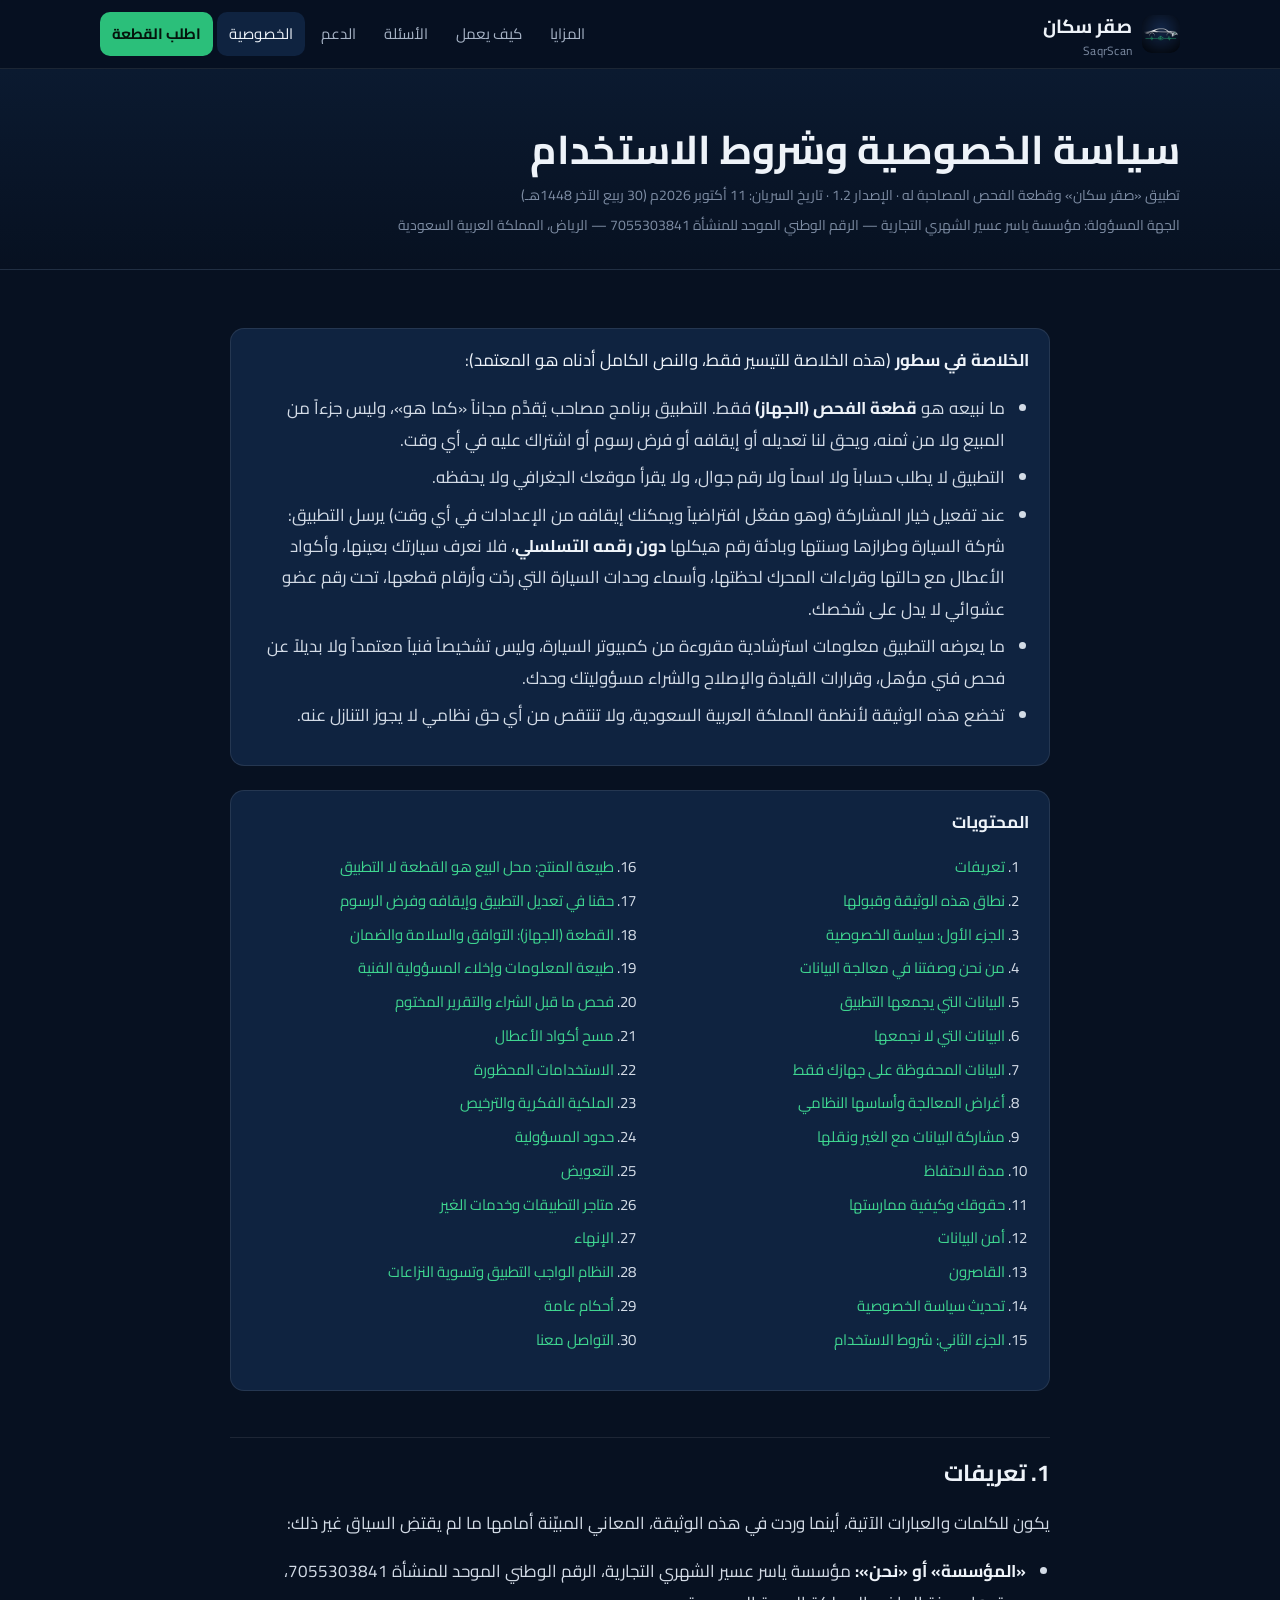
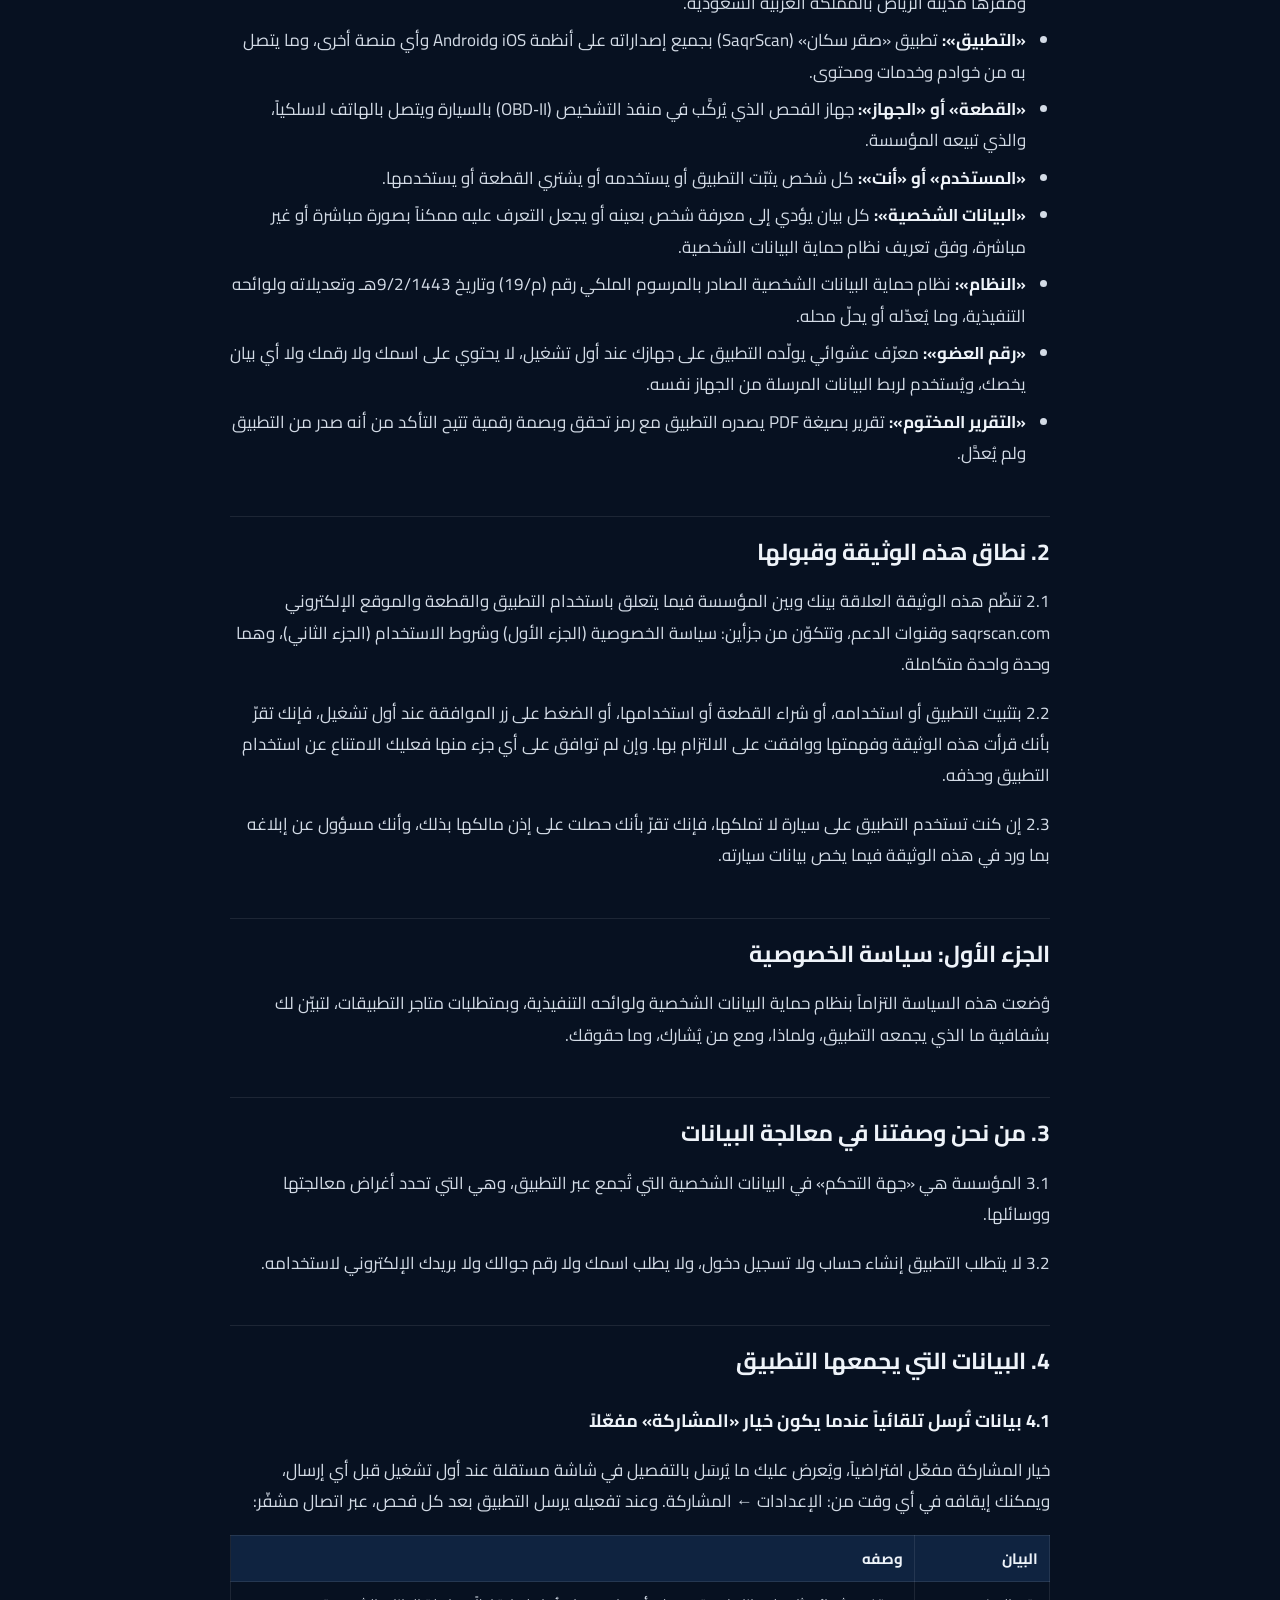
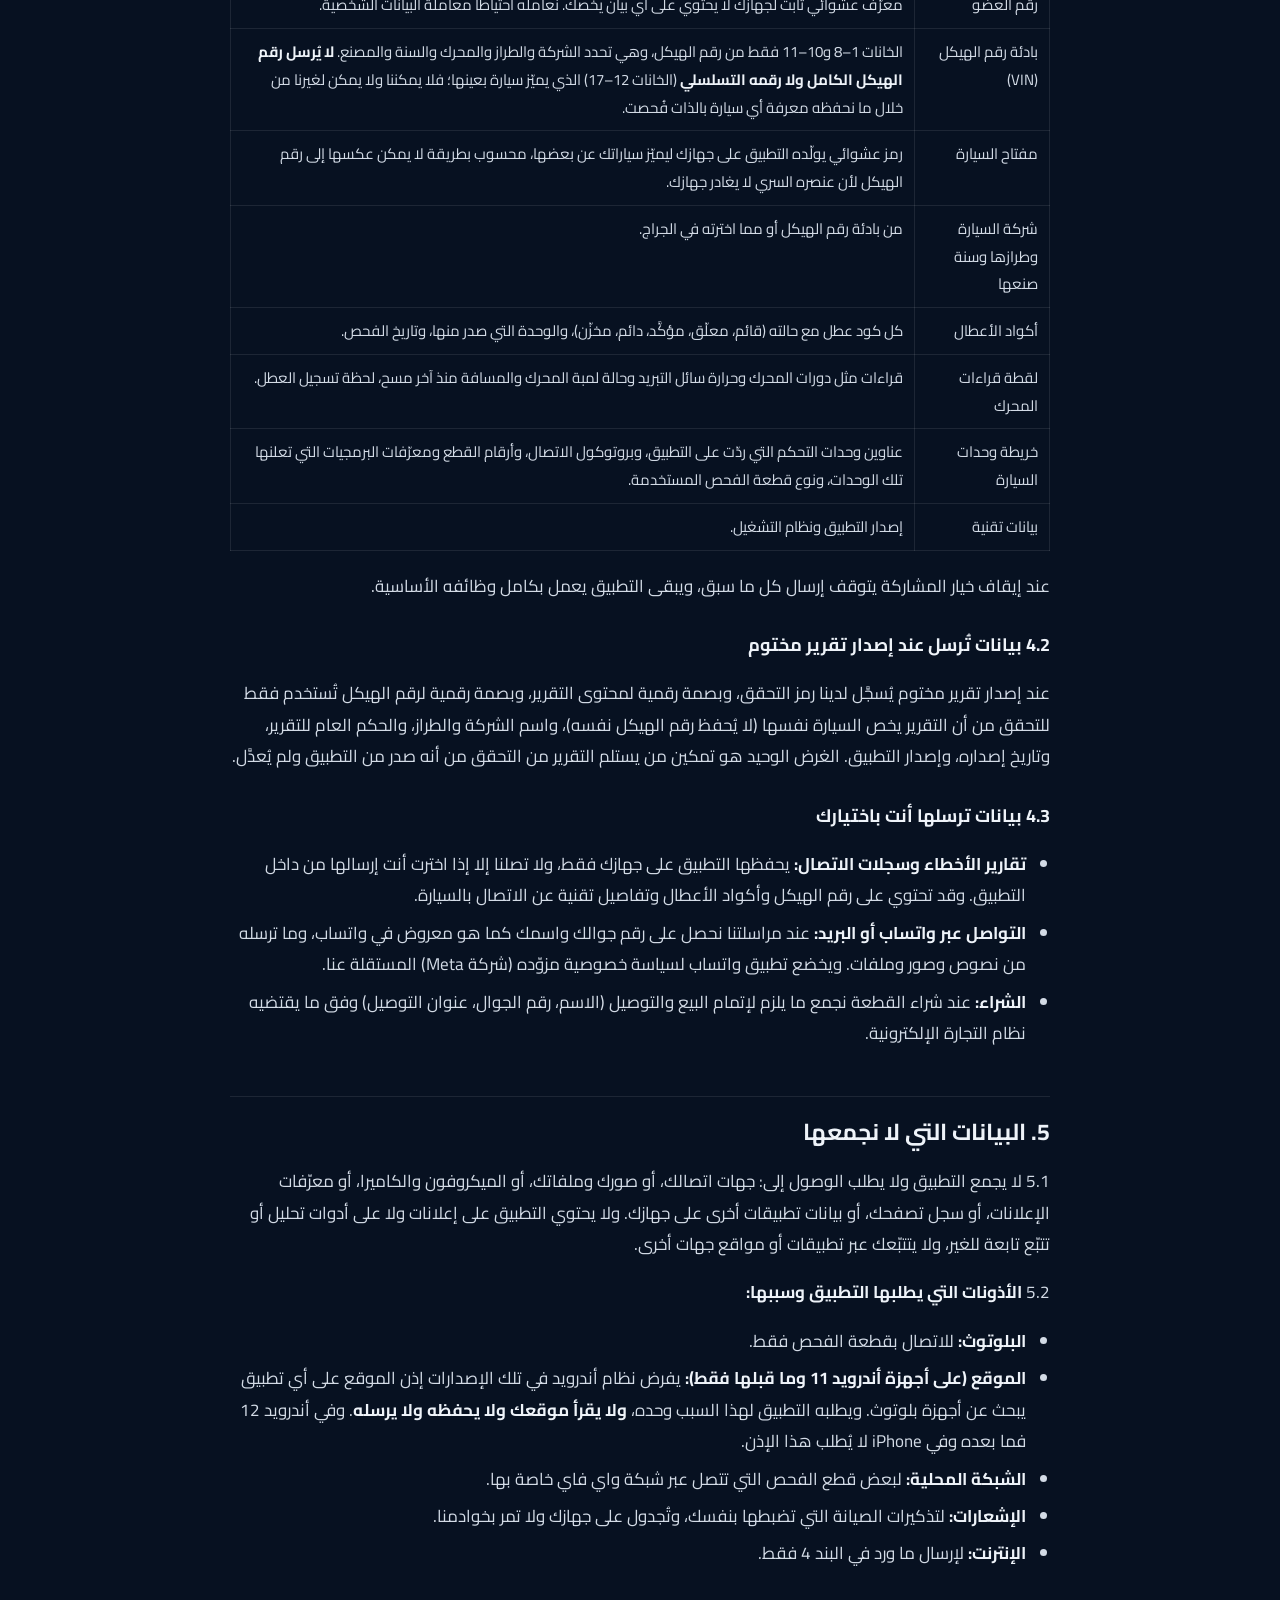
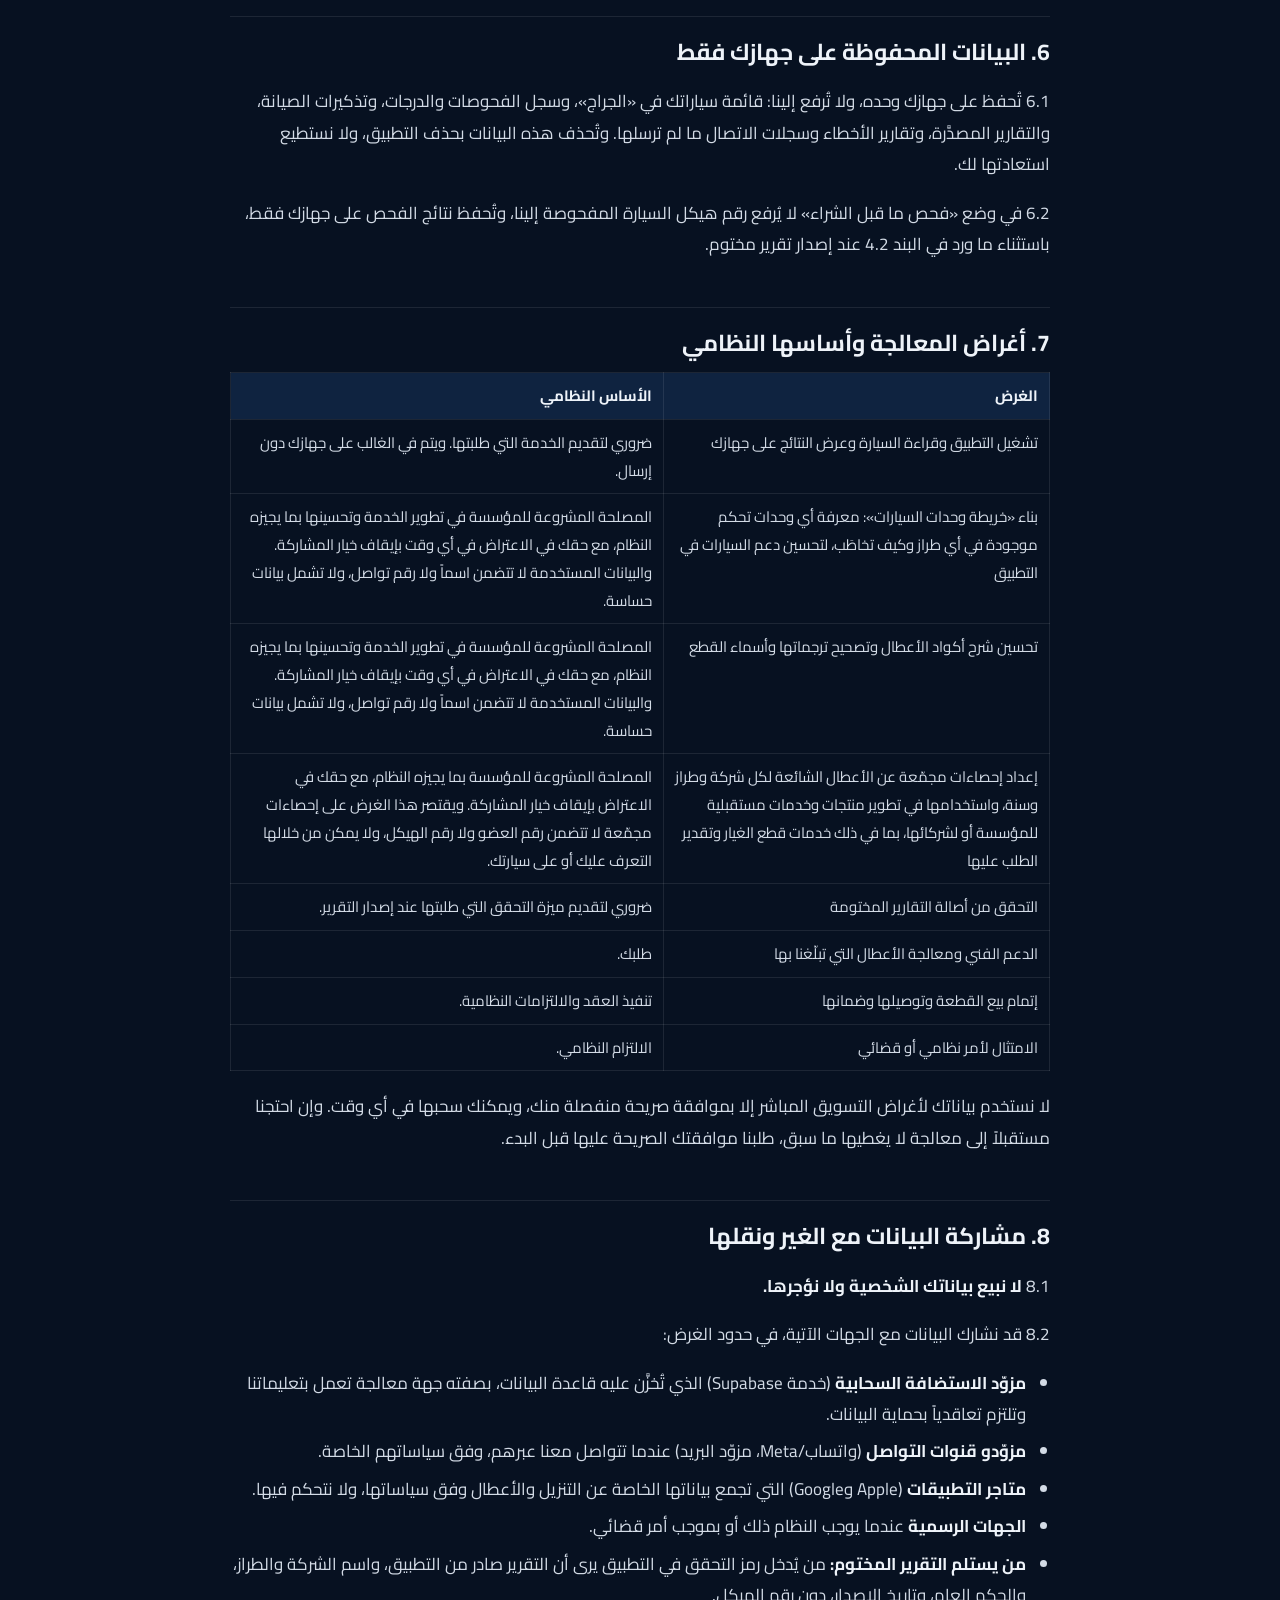
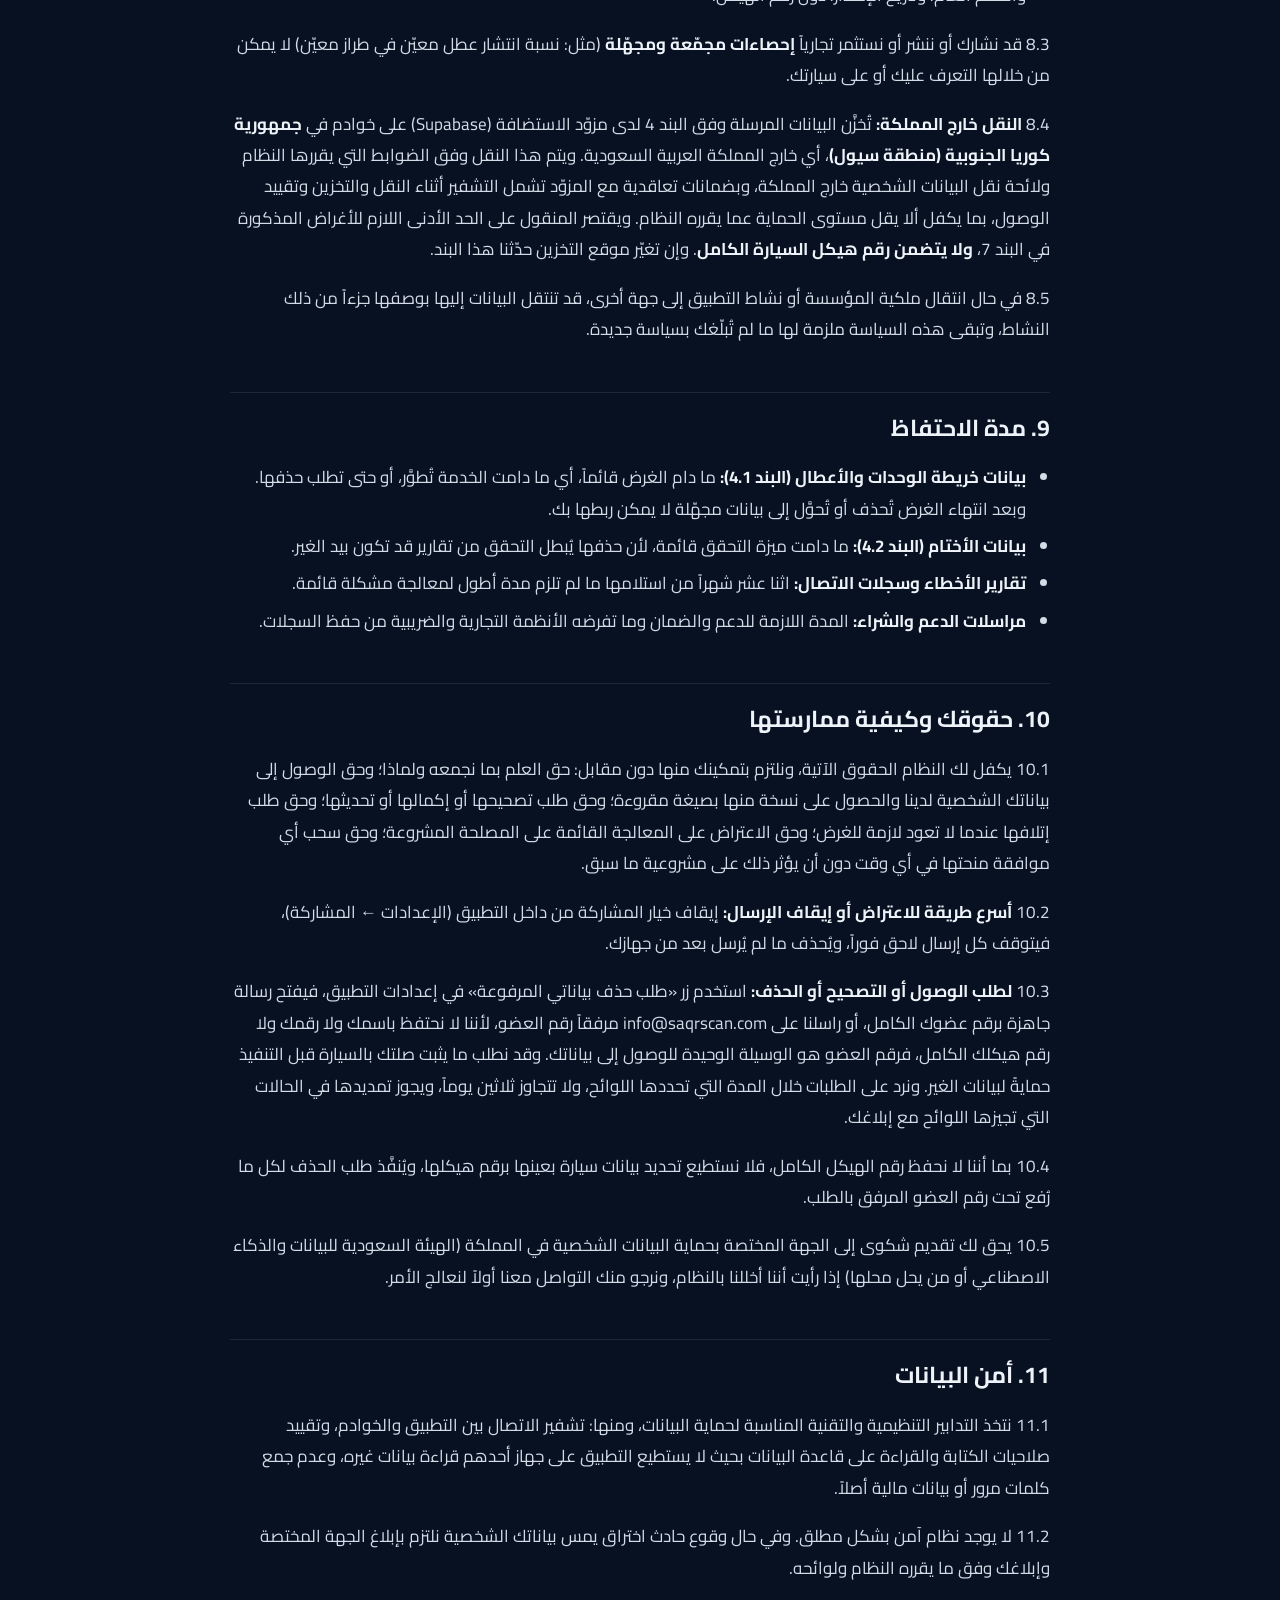
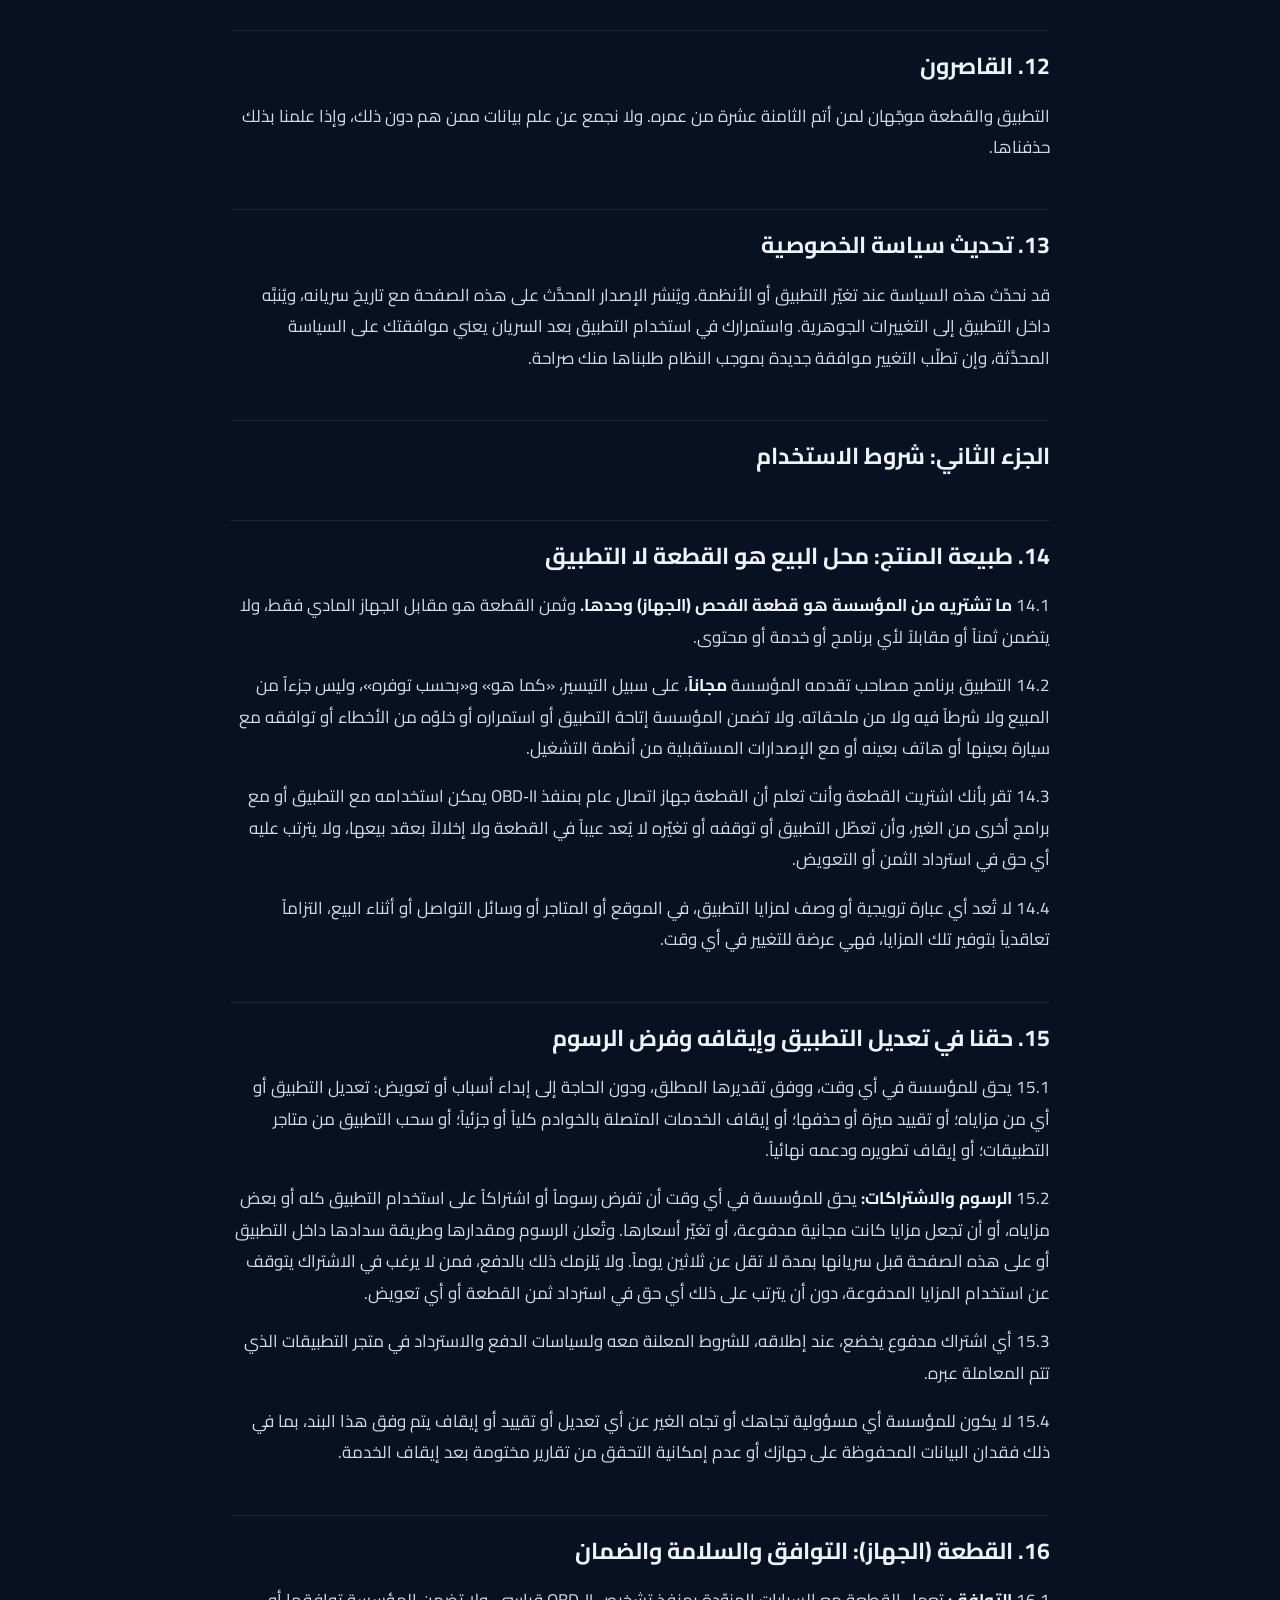
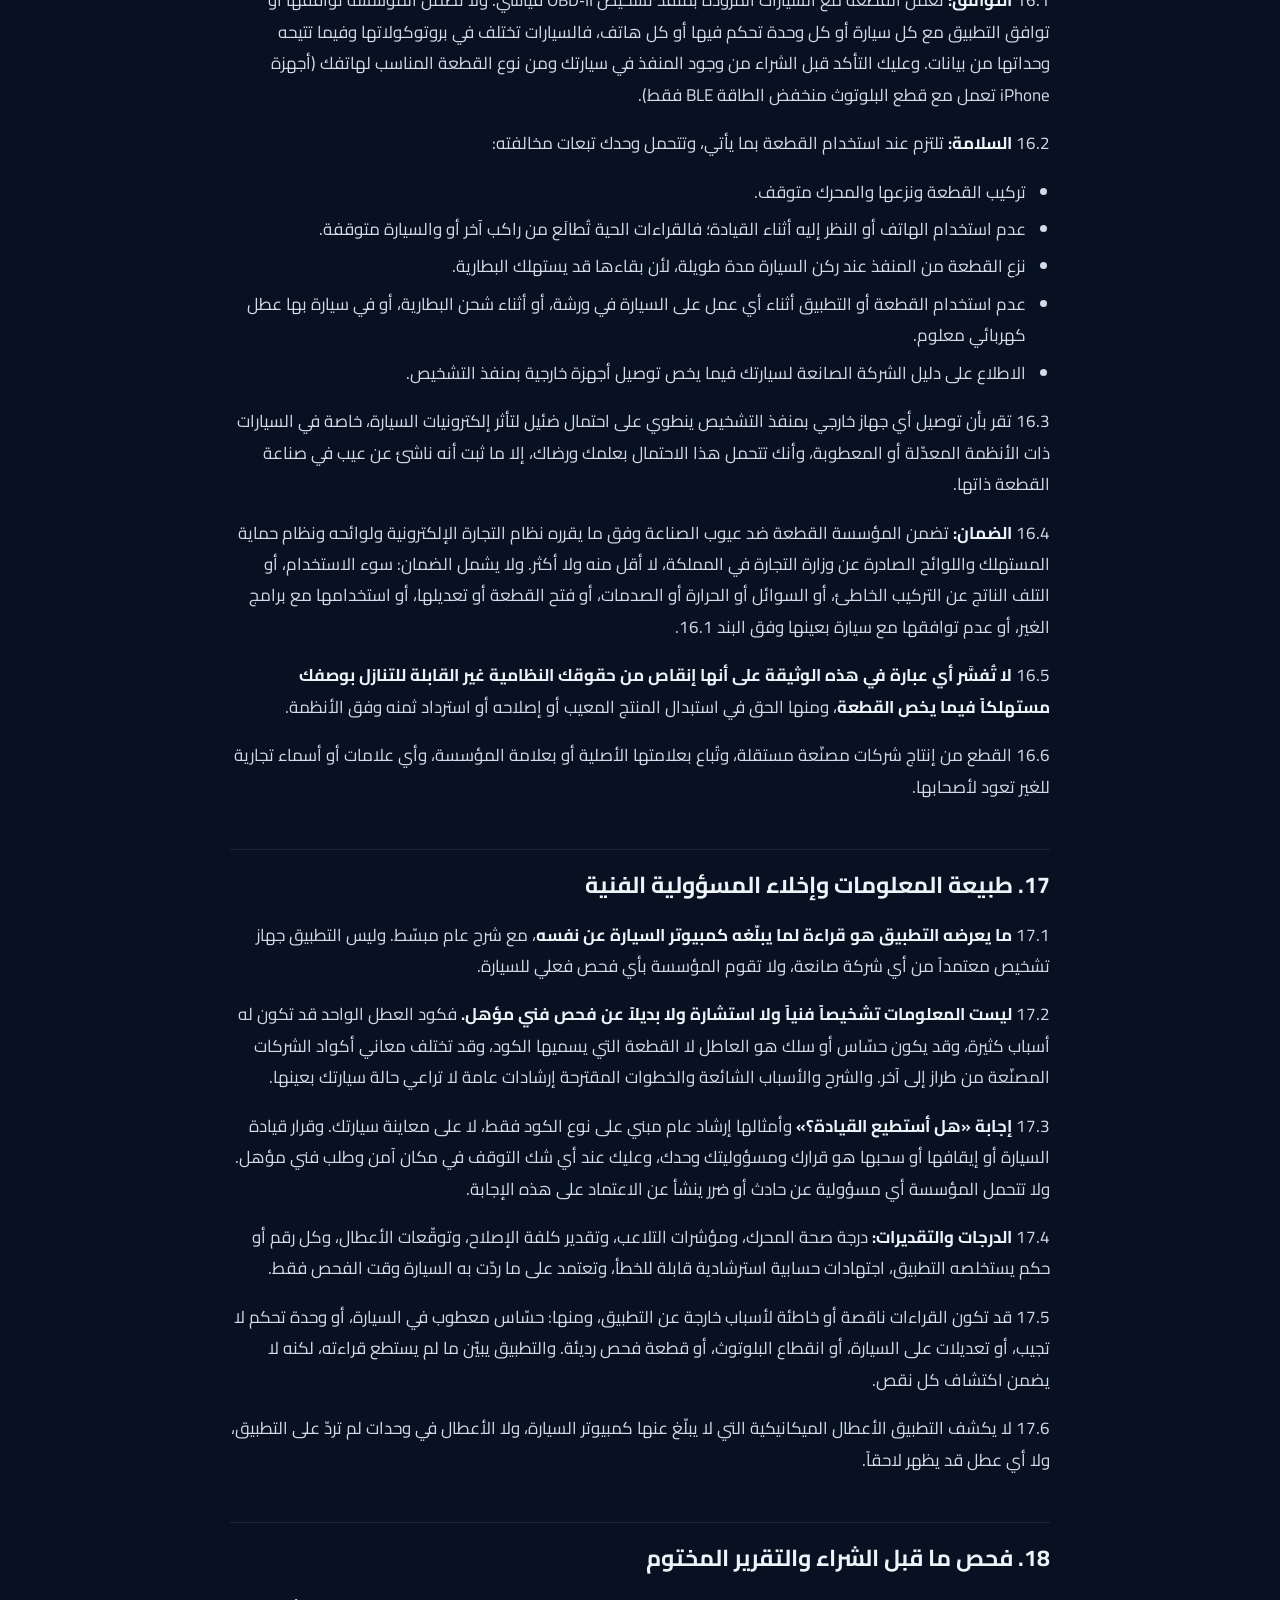
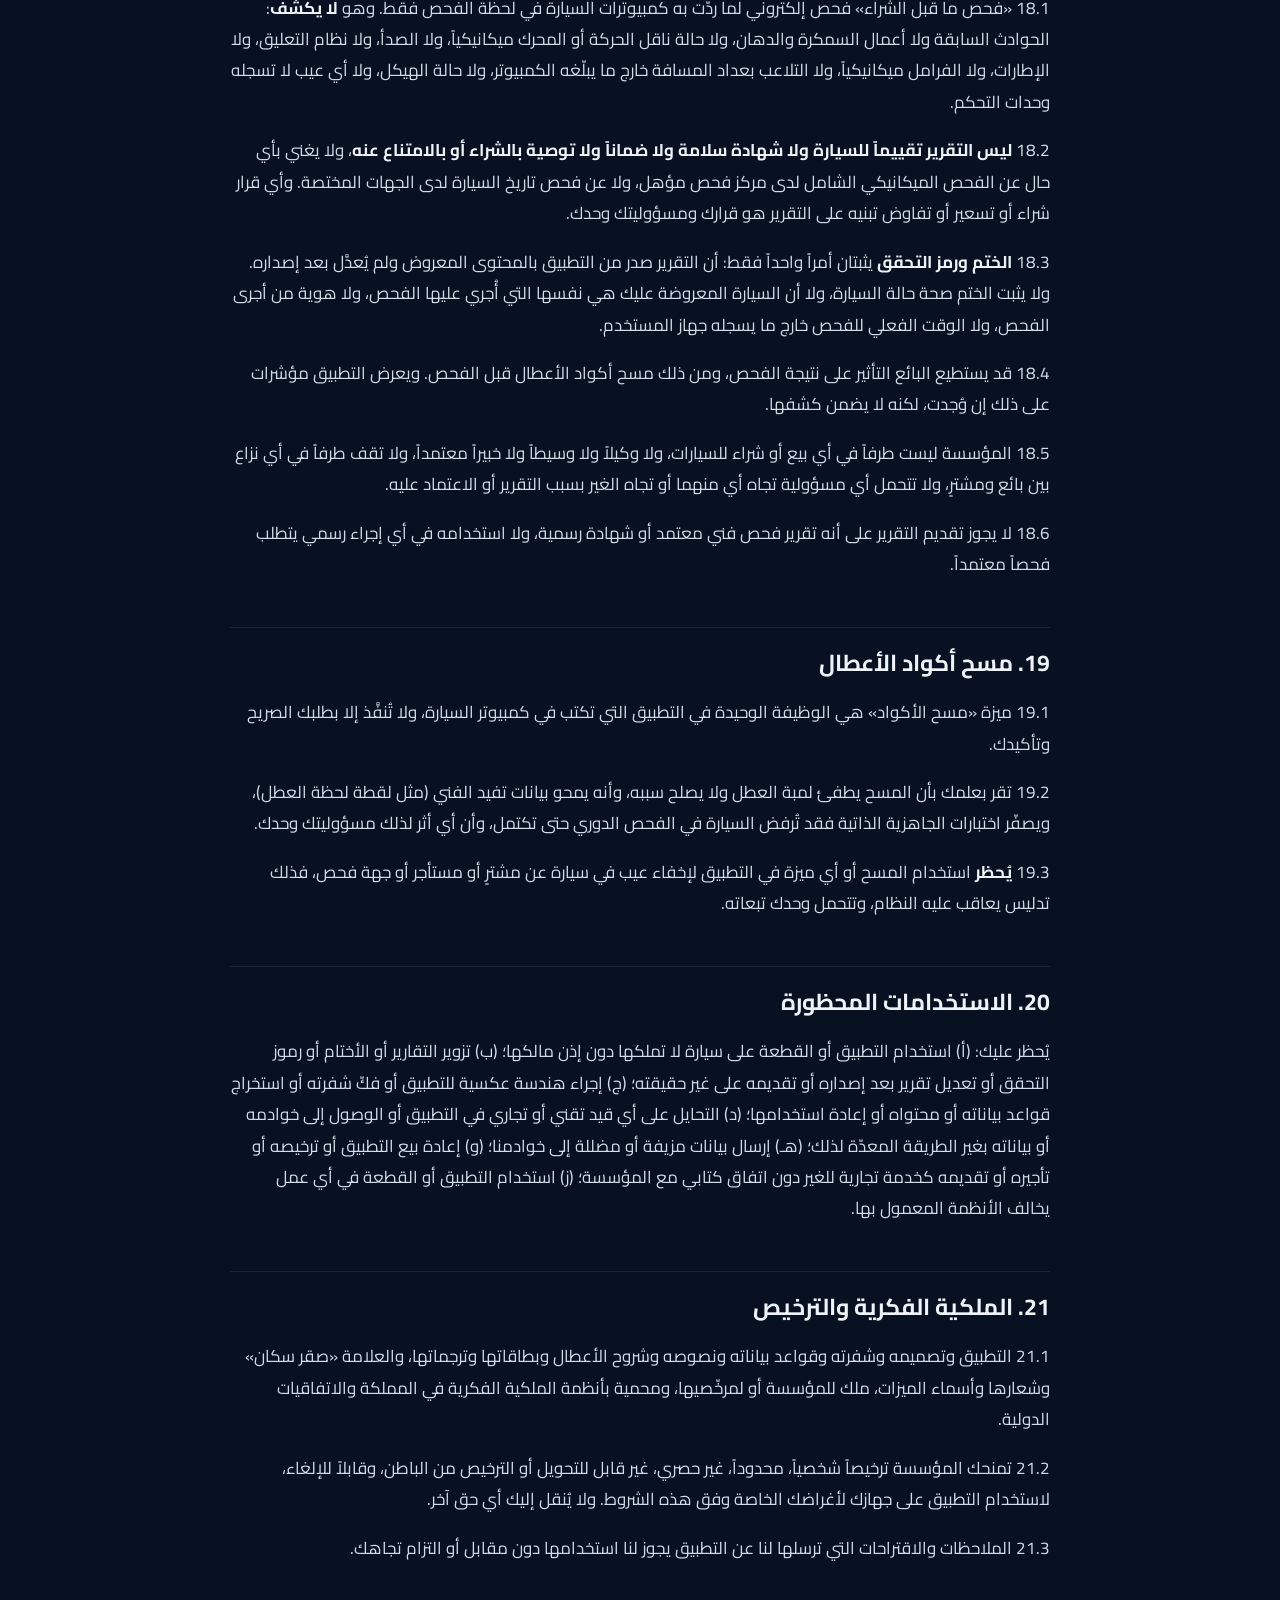
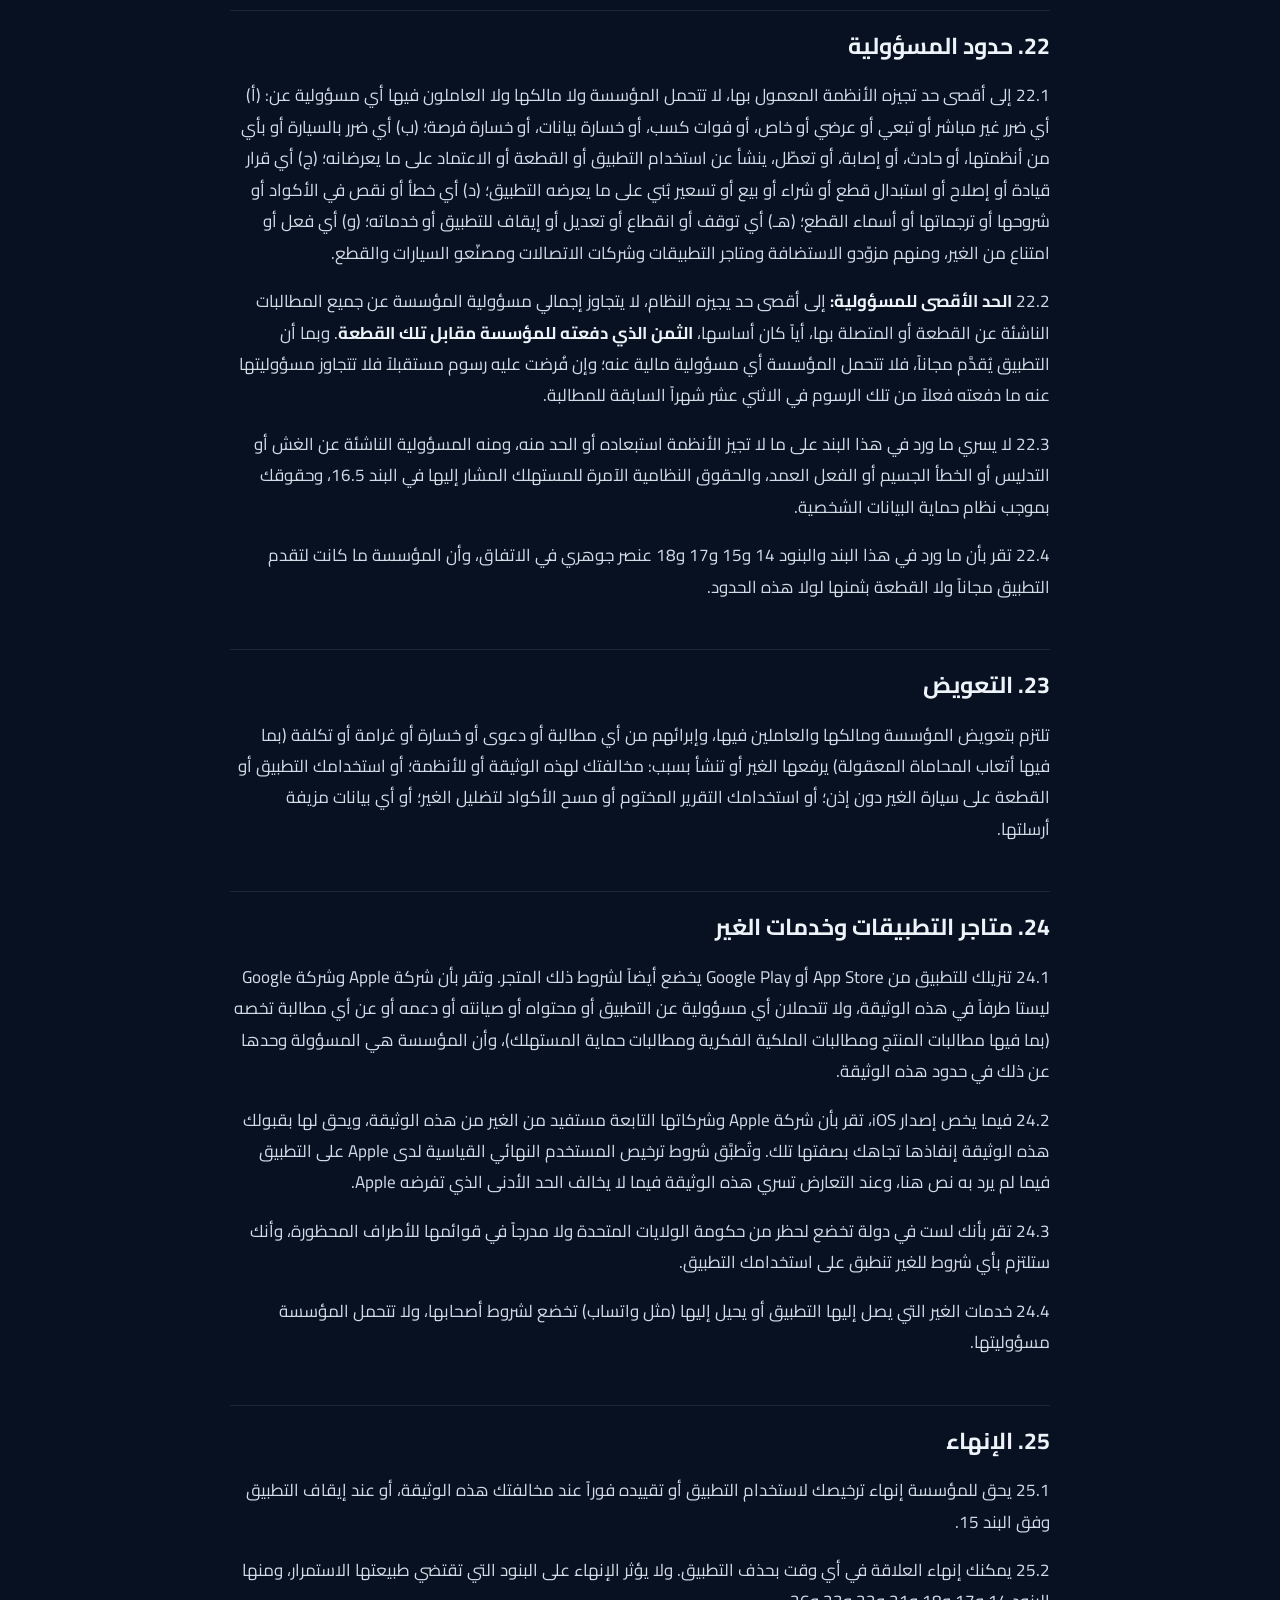
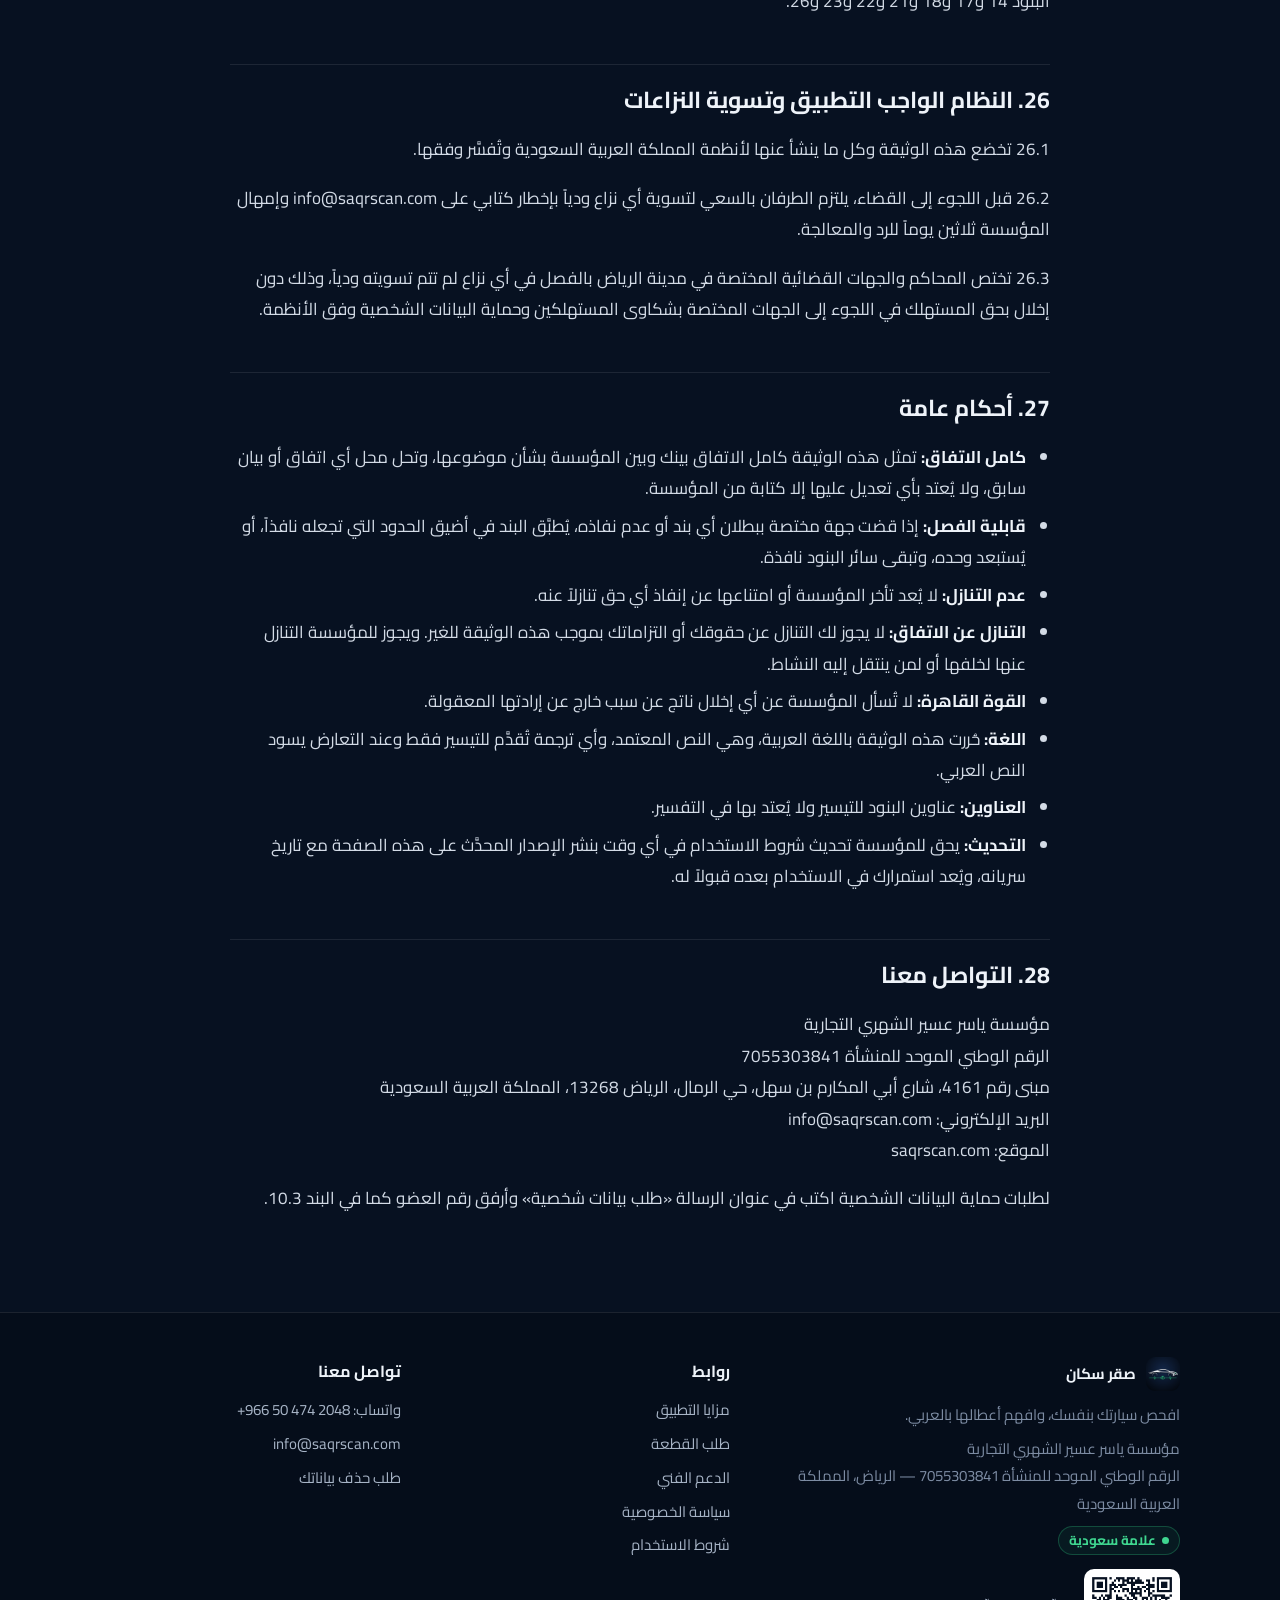
==== commit 08e50e16: "Add files via upload" ====
--- a/privacy/index.html
+++ b/privacy/index.html
@@ -44,7 +44,7 @@
 </header>
 
 <main id="main">
-<div class="page-head"><div class="wrap"><h1>سياسة الخصوصية وشروط الاستخدام</h1><p class="sub">تطبيق «صقر سكان» وقطعة الفحص المصاحبة له · الإصدار 1.2 · تاريخ السريان: 11 أكتوبر 2026م (30 ربيع الآخر 1448هـ)</p><p class="sub">الجهة المسؤولة: مؤسسة ياسر عسير الشهري التجارية — سجل تجاري رقم 7055303841 — الرياض، المملكة العربية السعودية</p></div></div>
+<div class="page-head"><div class="wrap"><h1>سياسة الخصوصية وشروط الاستخدام</h1><p class="sub">تطبيق «صقر سكان» وقطعة الفحص المصاحبة له · الإصدار 1.2 · تاريخ السريان: 11 أكتوبر 2026م (30 ربيع الآخر 1448هـ)</p><p class="sub">الجهة المسؤولة: مؤسسة ياسر عسير الشهري التجارية — الرقم الوطني الموحد للمنشأة 7055303841 — الرياض، المملكة العربية السعودية</p></div></div>
 <div class="prose">
 <div class="box">
   <strong>الخلاصة في سطور</strong> (هذه الخلاصة للتيسير فقط، والنص الكامل أدناه هو المعتمد):
@@ -96,7 +96,7 @@
 <h2 id="p1">1. تعريفات</h2>
 <p>يكون للكلمات والعبارات الآتية، أينما وردت في هذه الوثيقة، المعاني المبيّنة أمامها ما لم يقتضِ السياق غير ذلك:</p>
 <ul>
-  <li><strong>«المؤسسة» أو «نحن»:</strong> مؤسسة ياسر عسير الشهري التجارية، سجل تجاري رقم 7055303841، ومقرها مدينة الرياض بالمملكة العربية السعودية.</li>
+  <li><strong>«المؤسسة» أو «نحن»:</strong> مؤسسة ياسر عسير الشهري التجارية، الرقم الوطني الموحد للمنشأة 7055303841، ومقرها مدينة الرياض بالمملكة العربية السعودية.</li>
   <li><strong>«التطبيق»:</strong> تطبيق «صقر سكان» (SaqrScan) بجميع إصداراته على أنظمة iOS وAndroid وأي منصة أخرى، وما يتصل به من خوادم وخدمات ومحتوى.</li>
   <li><strong>«القطعة» أو «الجهاز»:</strong> جهاز الفحص الذي يُركَّب في منفذ التشخيص (OBD‑II) بالسيارة ويتصل بالهاتف لاسلكياً، والذي تبيعه المؤسسة.</li>
   <li><strong>«المستخدم» أو «أنت»:</strong> كل شخص يثبّت التطبيق أو يستخدمه أو يشتري القطعة أو يستخدمها.</li>
@@ -308,7 +308,7 @@
 
 <h2 id="t15">28. التواصل معنا</h2>
 <p>مؤسسة ياسر عسير الشهري التجارية<br>
-سجل تجاري رقم 7055303841<br>
+الرقم الوطني الموحد للمنشأة 7055303841<br>
 مبنى رقم 4161، شارع أبي المكارم بن سهل، حي الرمال، الرياض 13268، المملكة العربية السعودية<br>
 البريد الإلكتروني: <span class="ltr">info@saqrscan.com</span><br>
 الموقع: <span class="ltr">saqrscan.com</span></p>
@@ -321,7 +321,8 @@
       <div>
         <div class="brandline"><img src="/assets/img/icon-192.png" width="34" height="34" alt=""> صقر سكان</div>
         <p class="m0 mb6">افحص سيارتك بنفسك، وافهم أعطالها بالعربي.</p>
-        <p class="m0">مؤسسة ياسر عسير الشهري التجارية<br>سجل تجاري رقم <span class="ltr">7055303841</span> — الرياض، المملكة العربية السعودية</p>
+        <p class="m0">مؤسسة ياسر عسير الشهري التجارية<br>الرقم الوطني الموحد للمنشأة <span class="ltr">7055303841</span> — الرياض، المملكة العربية السعودية<br><span class="saudi-badge">علامة سعودية</span></p>
+        <a class="crqr" href="https://qr.saudibusiness.gov.sa/viewcr?nCrNumber=6Mr8IJS77Y16T1K5v9NCGA==" rel="noopener noreferrer" target="_blank"><img src="/assets/img/cr-qr.png" width="96" height="96" alt="رمز التحقق من السجل التجاري"><span>تحقّق من سجلّنا التجاري<small>المركز السعودي للأعمال — وزارة التجارة</small></span></a>
       </div>
       <div>
         <h4>روابط</h4>
--- a/assets/site.css
+++ b/assets/site.css
@@ -250,3 +250,50 @@
 .section-head.tight { margin-bottom: 10px; }
 .page-head .sub { color: var(--dim); font-size: 14px; margin: 4px 0 0; }
 .buy p.fine { color: var(--dim); }
+
+/* ── (أكتوبر ٢٠٢٦) لقطات التطبيق، والأسئلة الخمسة، والفيديو ── */
+.shots { display: grid; grid-template-columns: 1fr 1fr; gap: 18px; align-items: start; }
+.shots.one { grid-template-columns: 1fr; max-width: 440px; margin-inline: auto; }
+.shot { margin: 0; }
+.shot .phone {
+  border-radius: 26px; overflow: hidden; background: #fff;
+  border: 6px solid #1b3359; box-shadow: var(--shadow);
+}
+.shot .phone img { width: 100%; }
+.shot figcaption { color: var(--dim); font-size: 13.5px; text-align: center; margin-top: 10px; }
+@media (max-width: 620px) { .shots { grid-template-columns: 1fr; max-width: 360px; margin-inline: auto; } }
+.split.top { align-items: start; }
+.section-head.center { margin-inline: auto; text-align: center; }
+
+.qs { list-style: none; counter-reset: q; padding: 0; margin: 0 0 18px; display: grid; gap: 12px; }
+.qs li {
+  counter-increment: q; position: relative;
+  background: var(--surface); border: 1px solid var(--line); border-radius: 14px;
+  padding: 14px 18px 14px 18px; padding-inline-start: 62px;
+}
+.qs li::before {
+  content: counter(q); position: absolute; inset-inline-start: 16px; top: 16px;
+  width: 32px; height: 32px; border-radius: 50%; display: grid; place-items: center;
+  background: var(--green); color: var(--green-ink); font-weight: 700;
+}
+.qs strong { display: block; font-size: 17px; }
+.qs span { color: var(--muted); font-size: 15.5px; }
+.card.honest { margin-top: 28px; }
+
+.video { max-width: 380px; margin: 0 auto; border-radius: 26px; overflow: hidden; border: 6px solid #1b3359; box-shadow: var(--shadow); background: #000; }
+.video video { width: 100%; height: auto; display: block; aspect-ratio: 9 / 16; }
+
+.saudi-badge {
+  display: inline-flex; align-items: center; gap: 6px; margin-top: 8px;
+  color: var(--green-2); font-weight: 700; font-size: 13.5px;
+  border: 1px solid rgba(43,191,122,.3); background: rgba(43,191,122,.08);
+  padding: 1px 10px; border-radius: 999px;
+}
+.saudi-badge::before { content: ""; width: 7px; height: 7px; border-radius: 50%; background: var(--green-2); }
+
+/* رمز التحقق من السجل التجاري في التذييل */
+.crqr { display: inline-flex; align-items: center; gap: 12px; margin-top: 14px; color: var(--muted); }
+.crqr:hover { text-decoration: none; color: var(--ink); }
+.crqr img { width: 96px; height: 96px; border-radius: 10px; background: #fff; padding: 4px; flex: none; }
+.crqr span { font-size: 14px; font-weight: 700; line-height: 1.6; }
+.crqr small { display: block; font-weight: 400; color: var(--dim); font-size: 12.5px; }
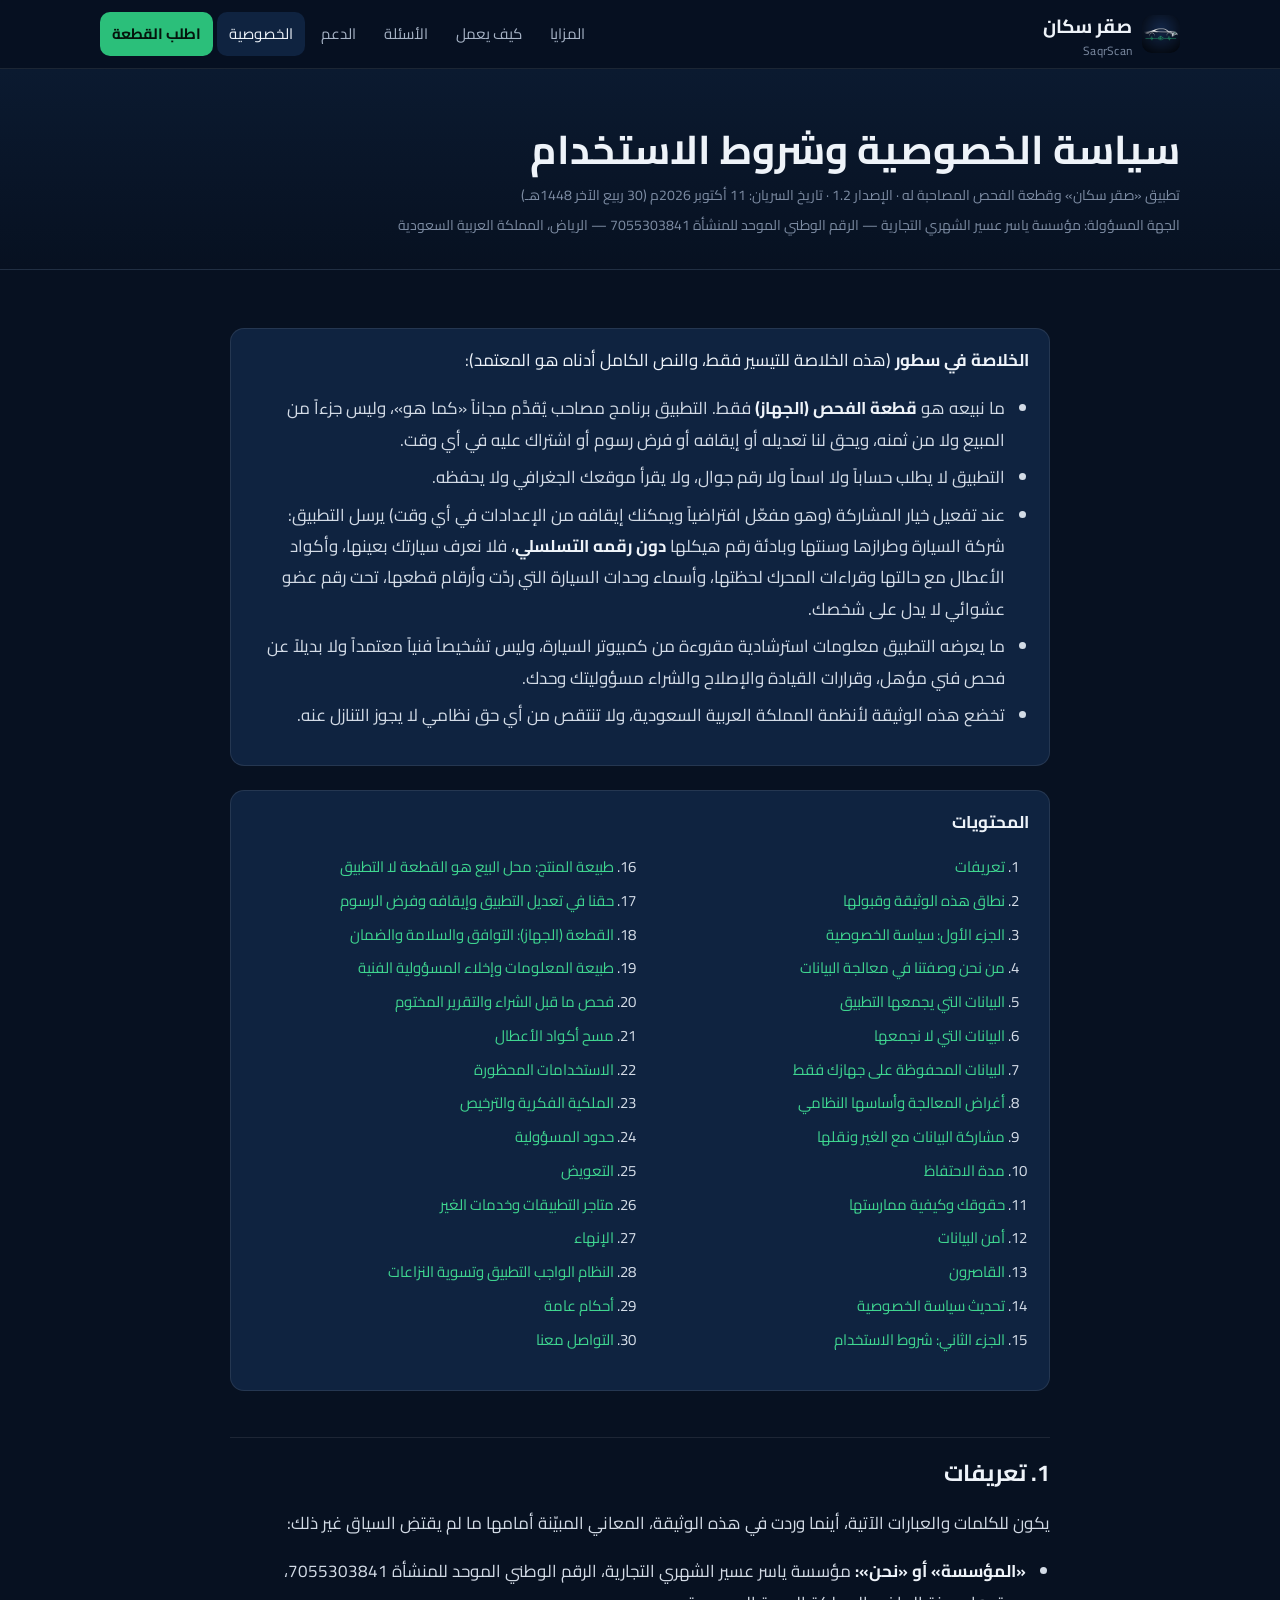
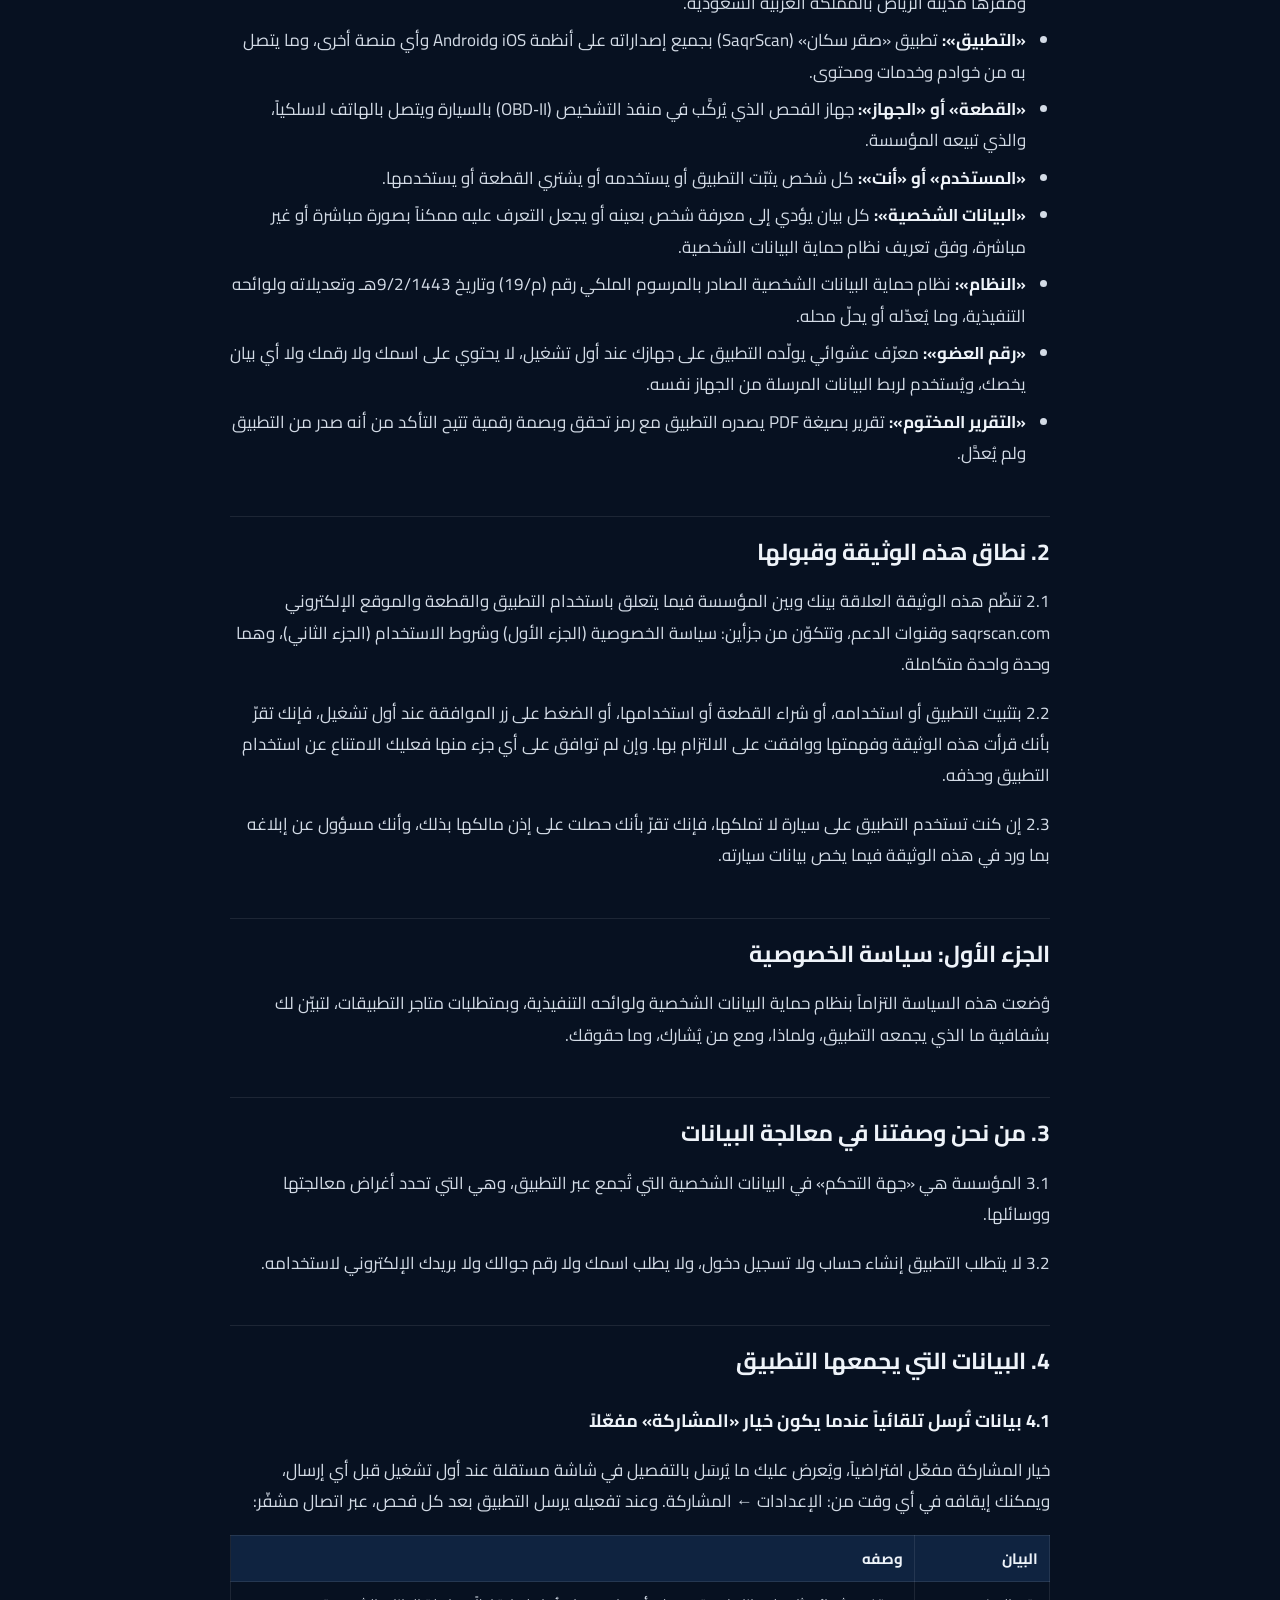
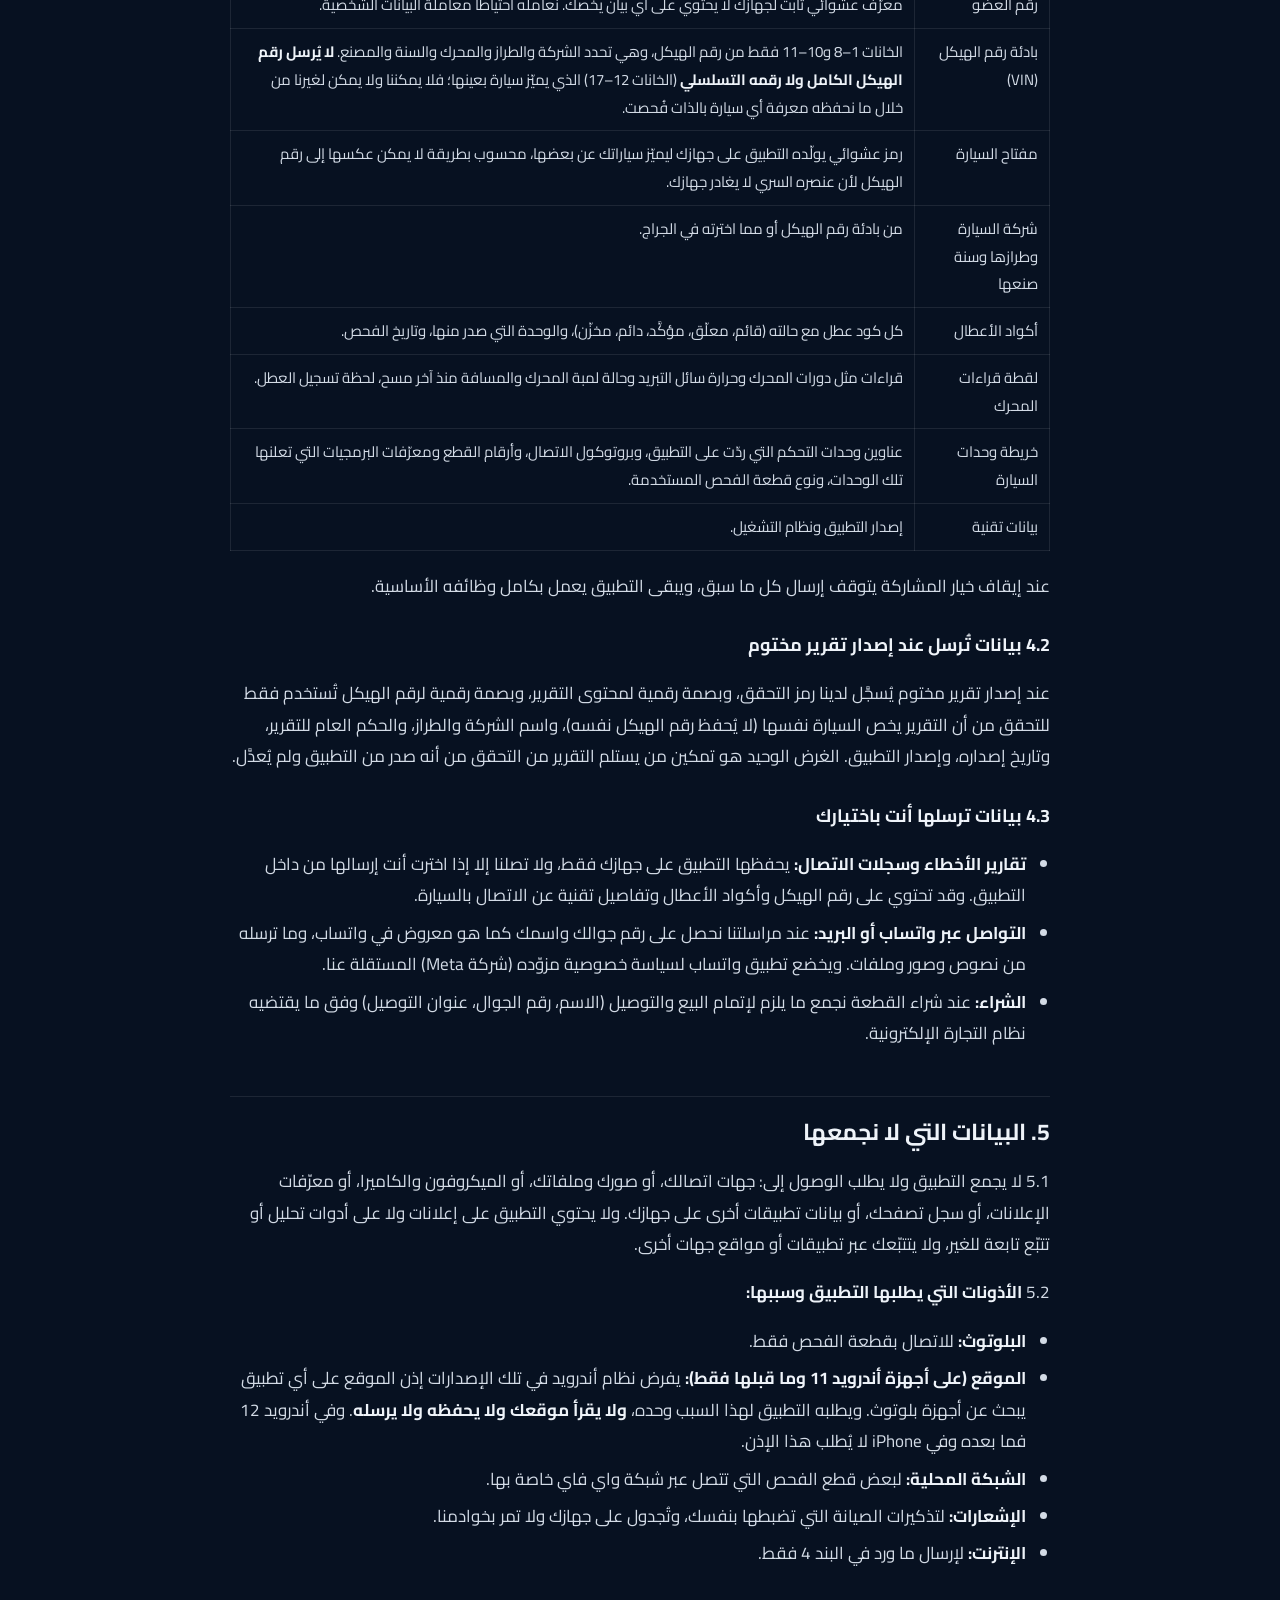
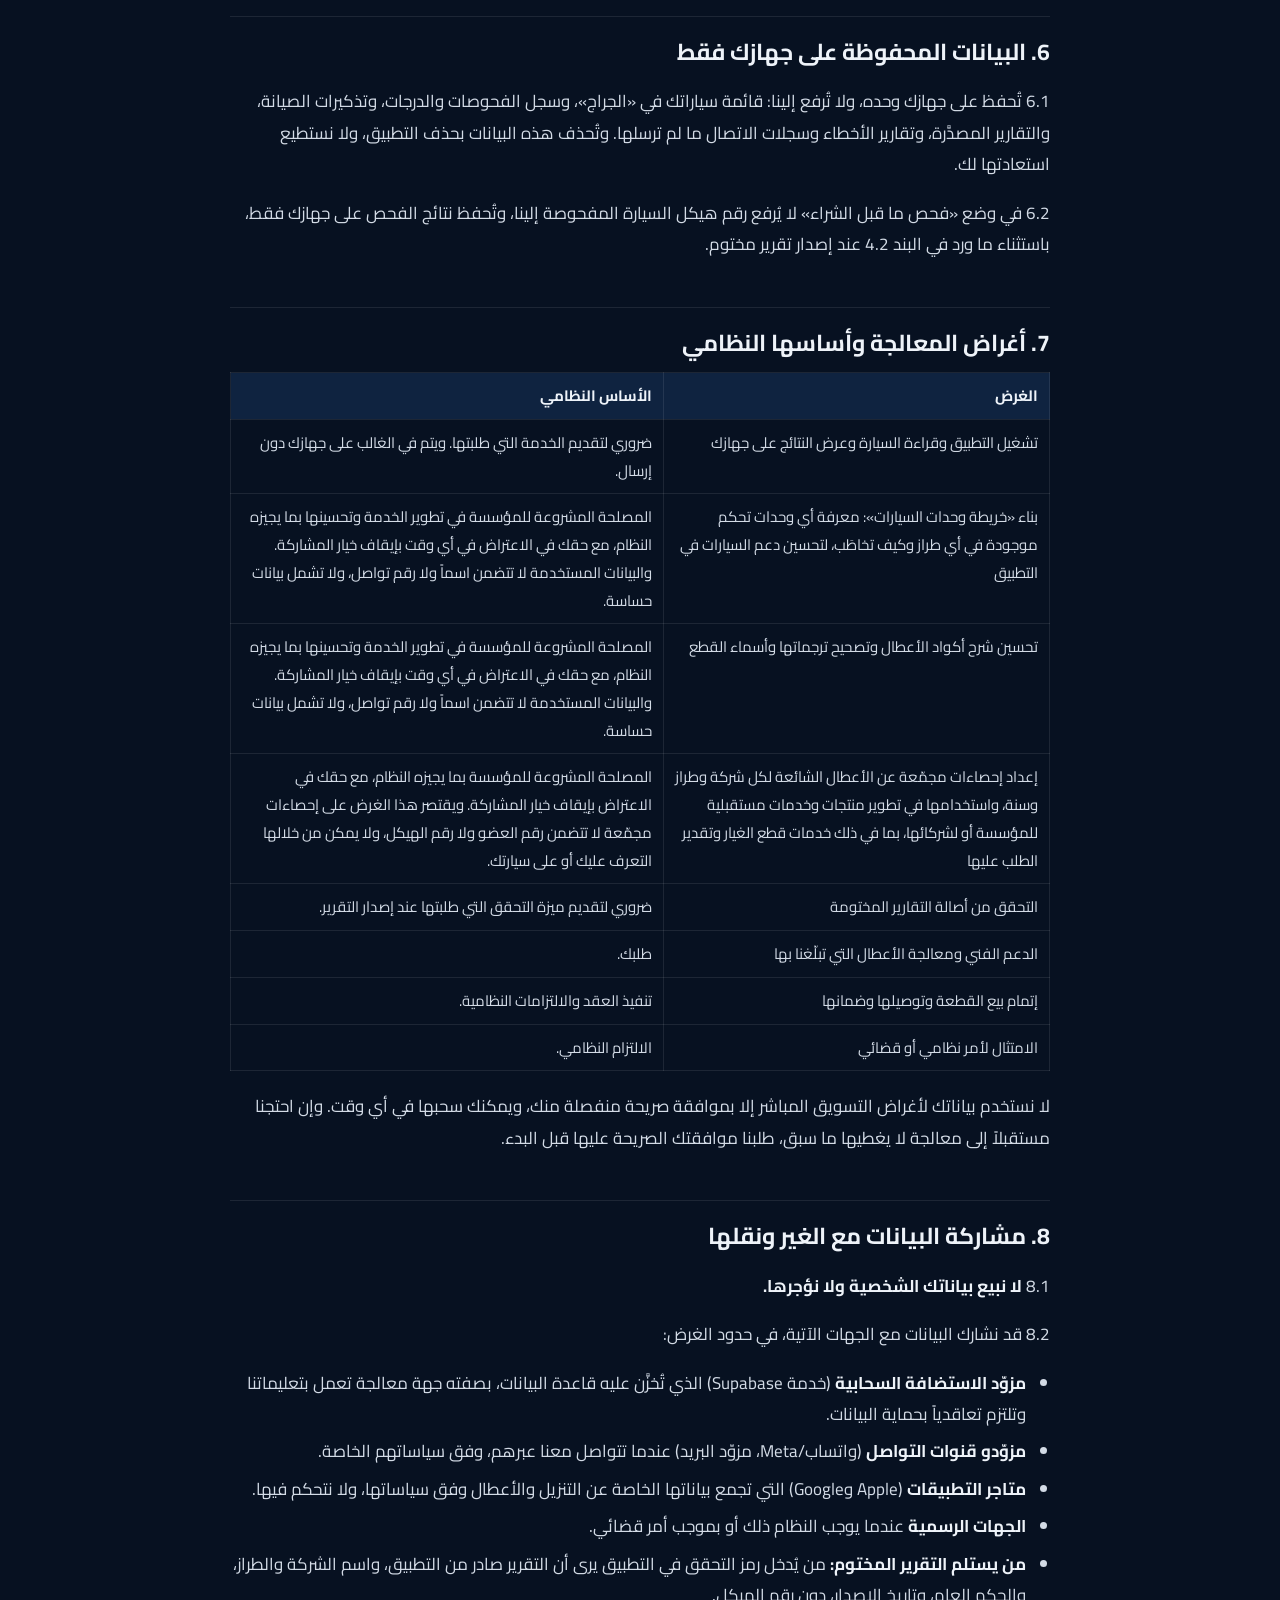
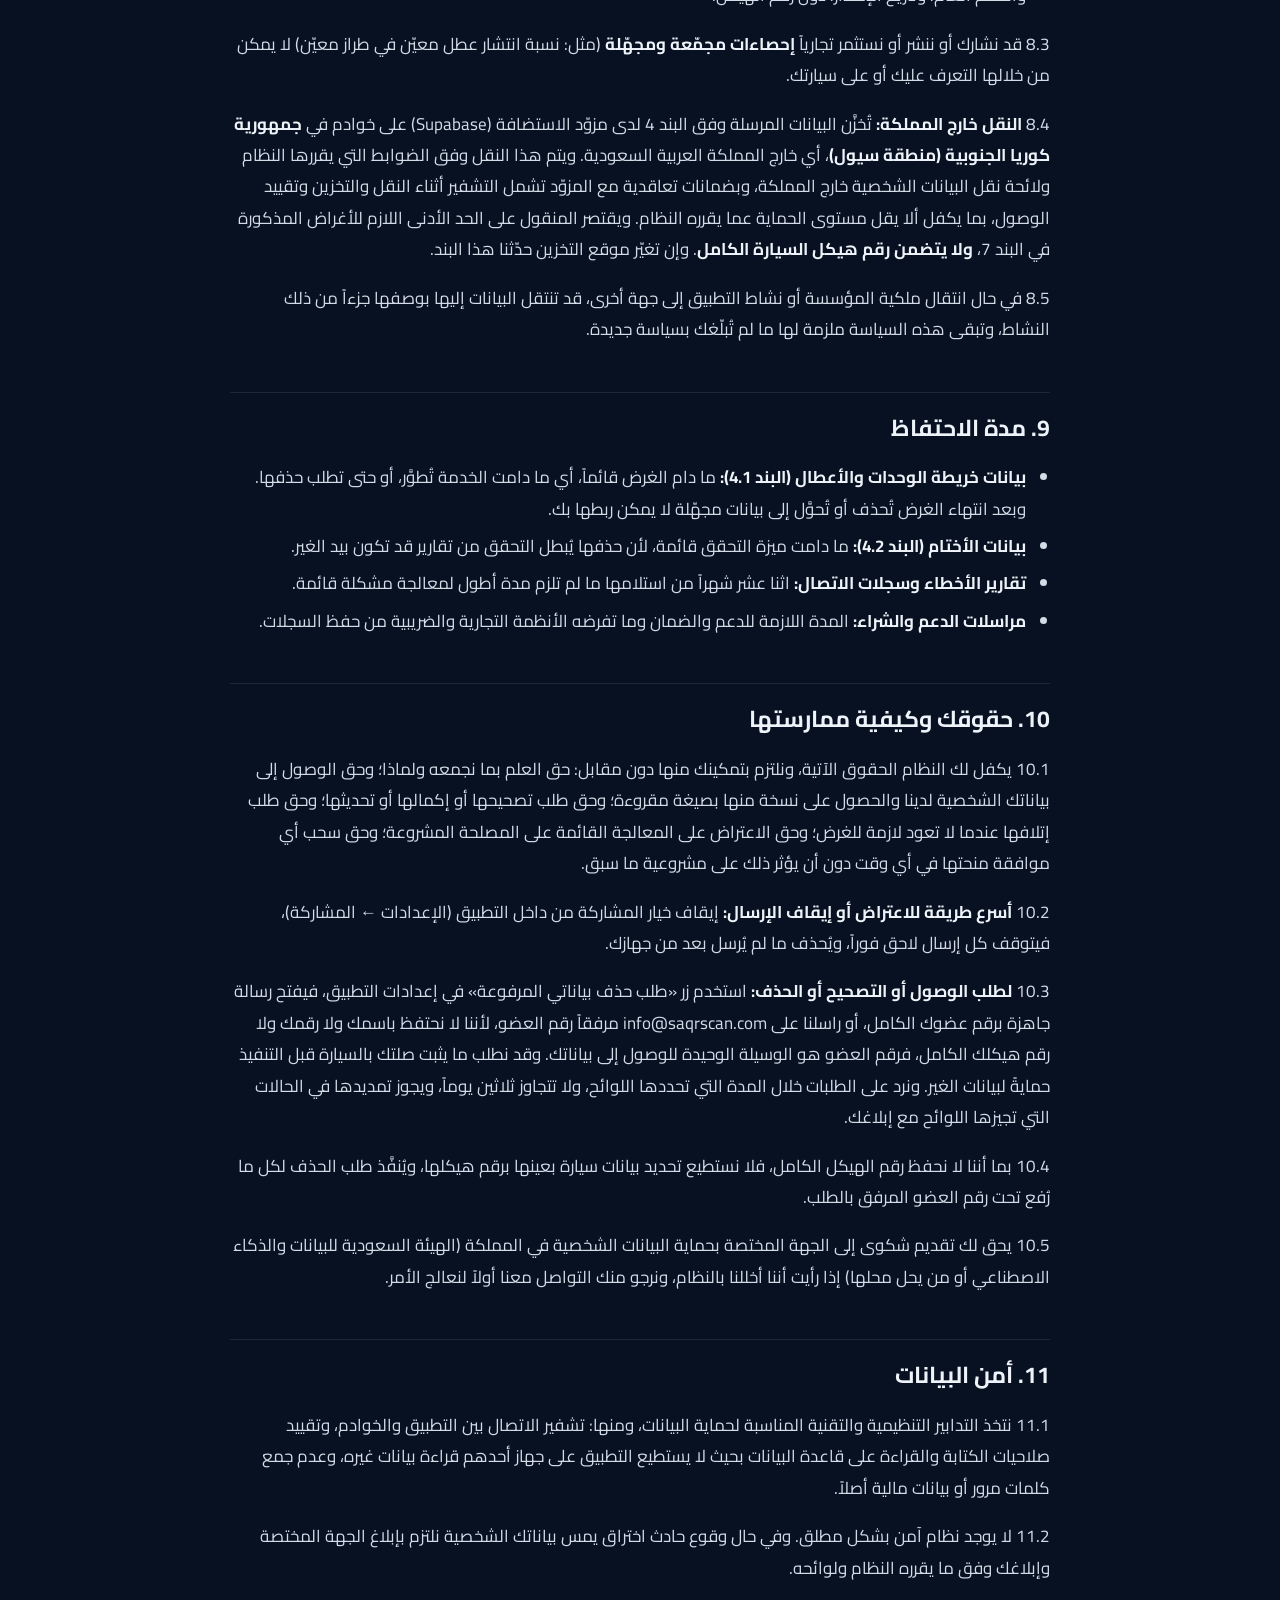
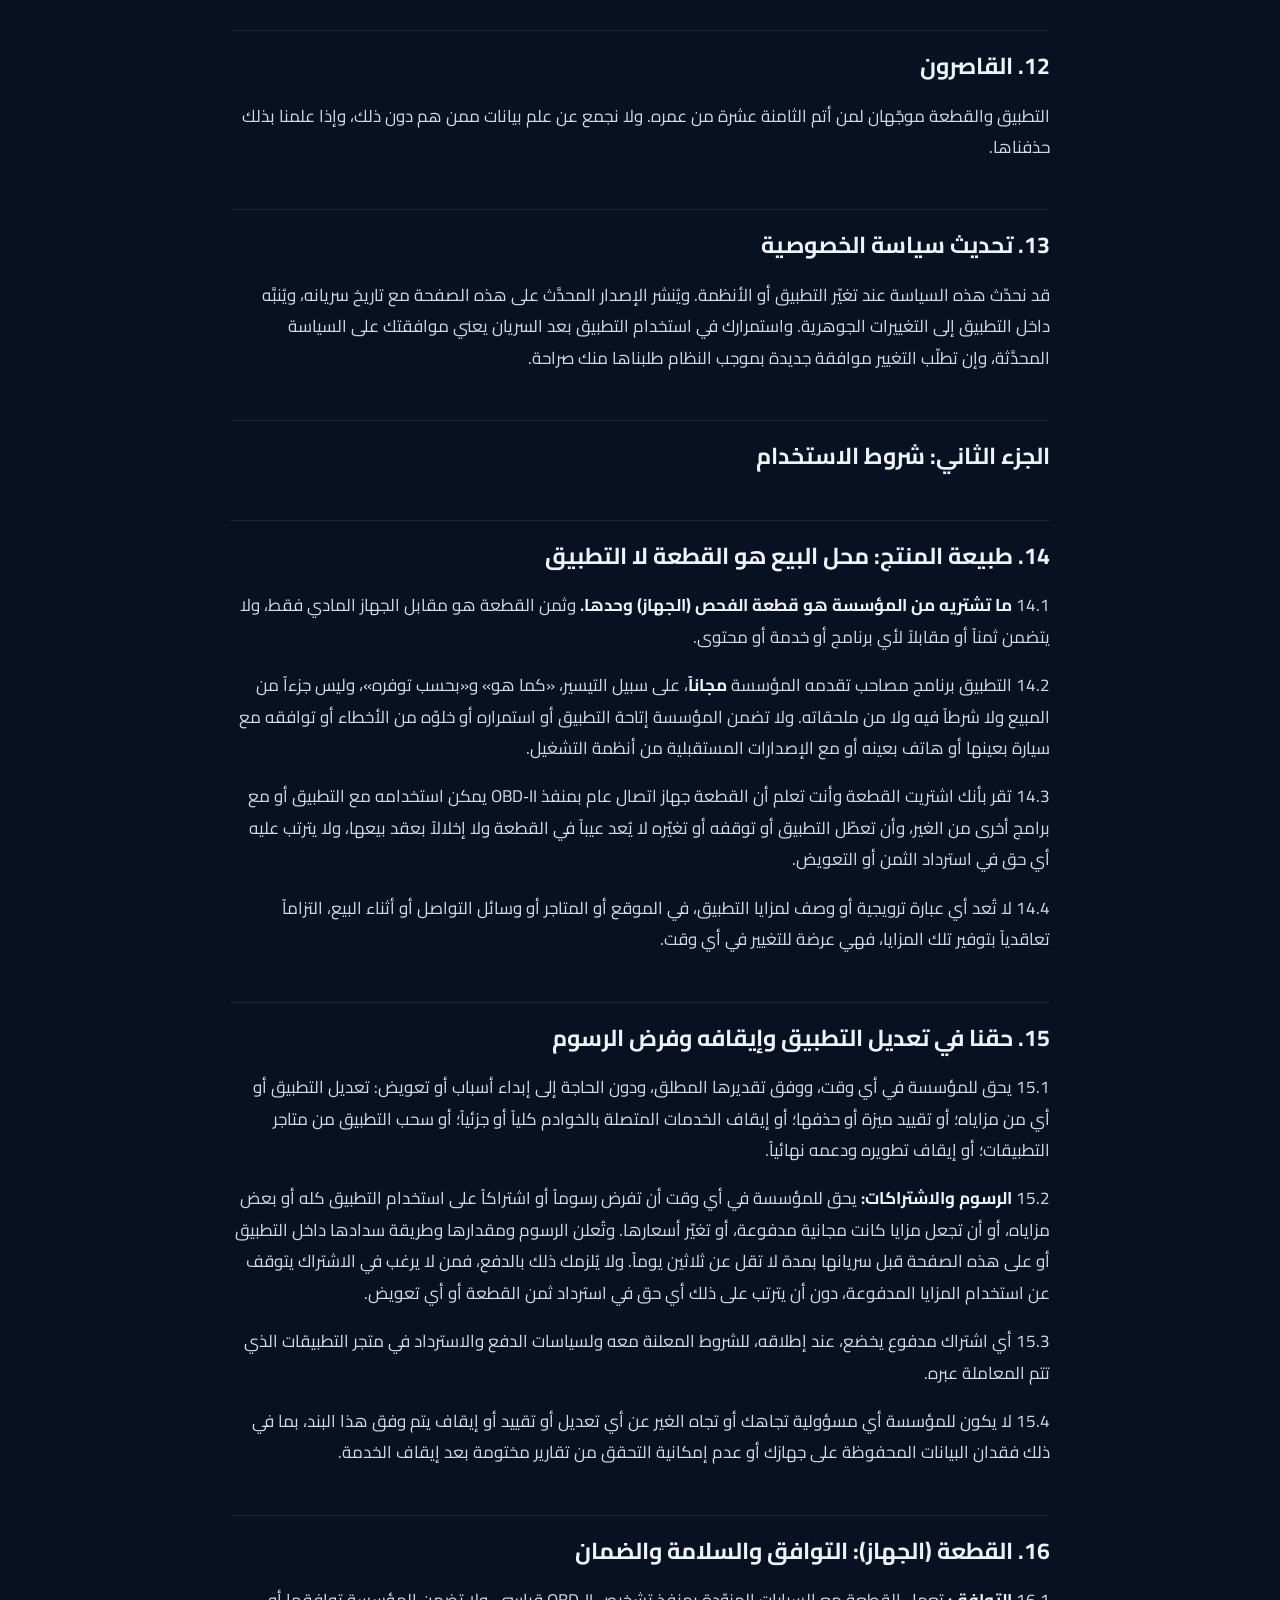
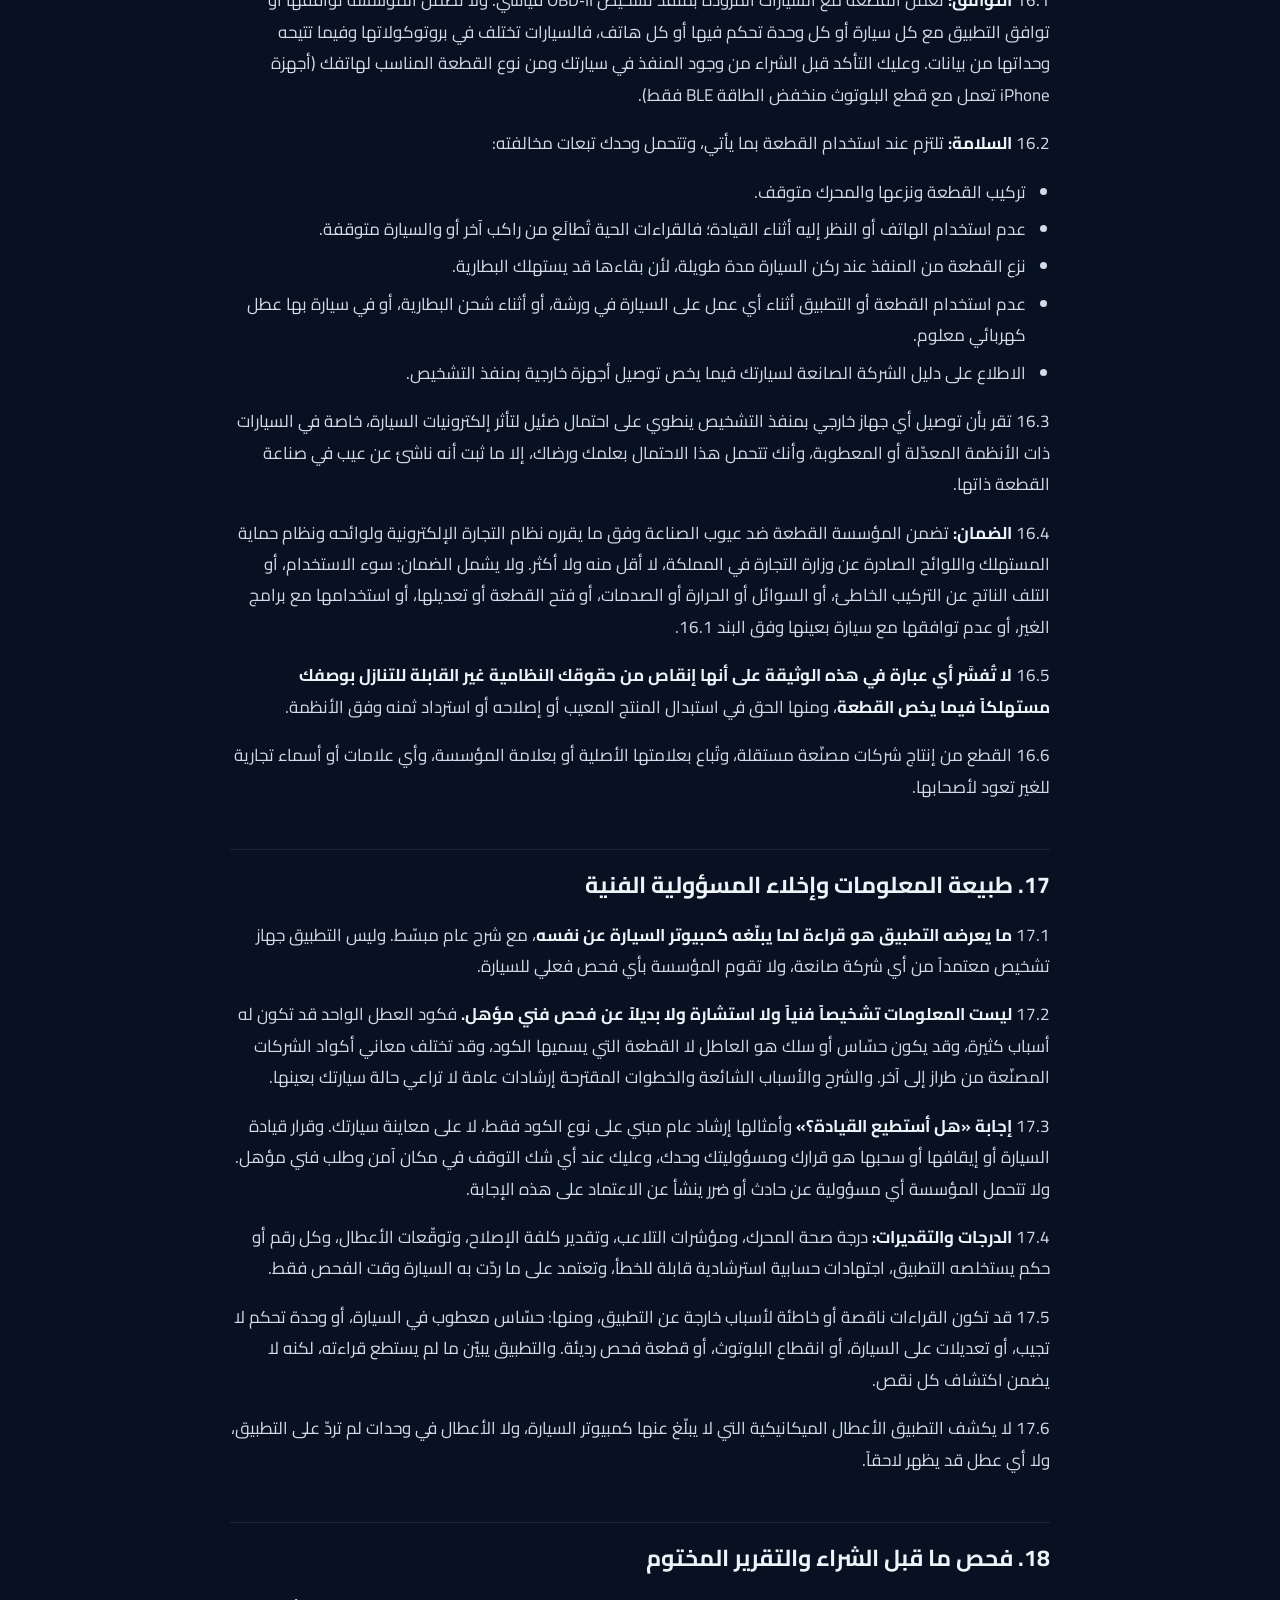
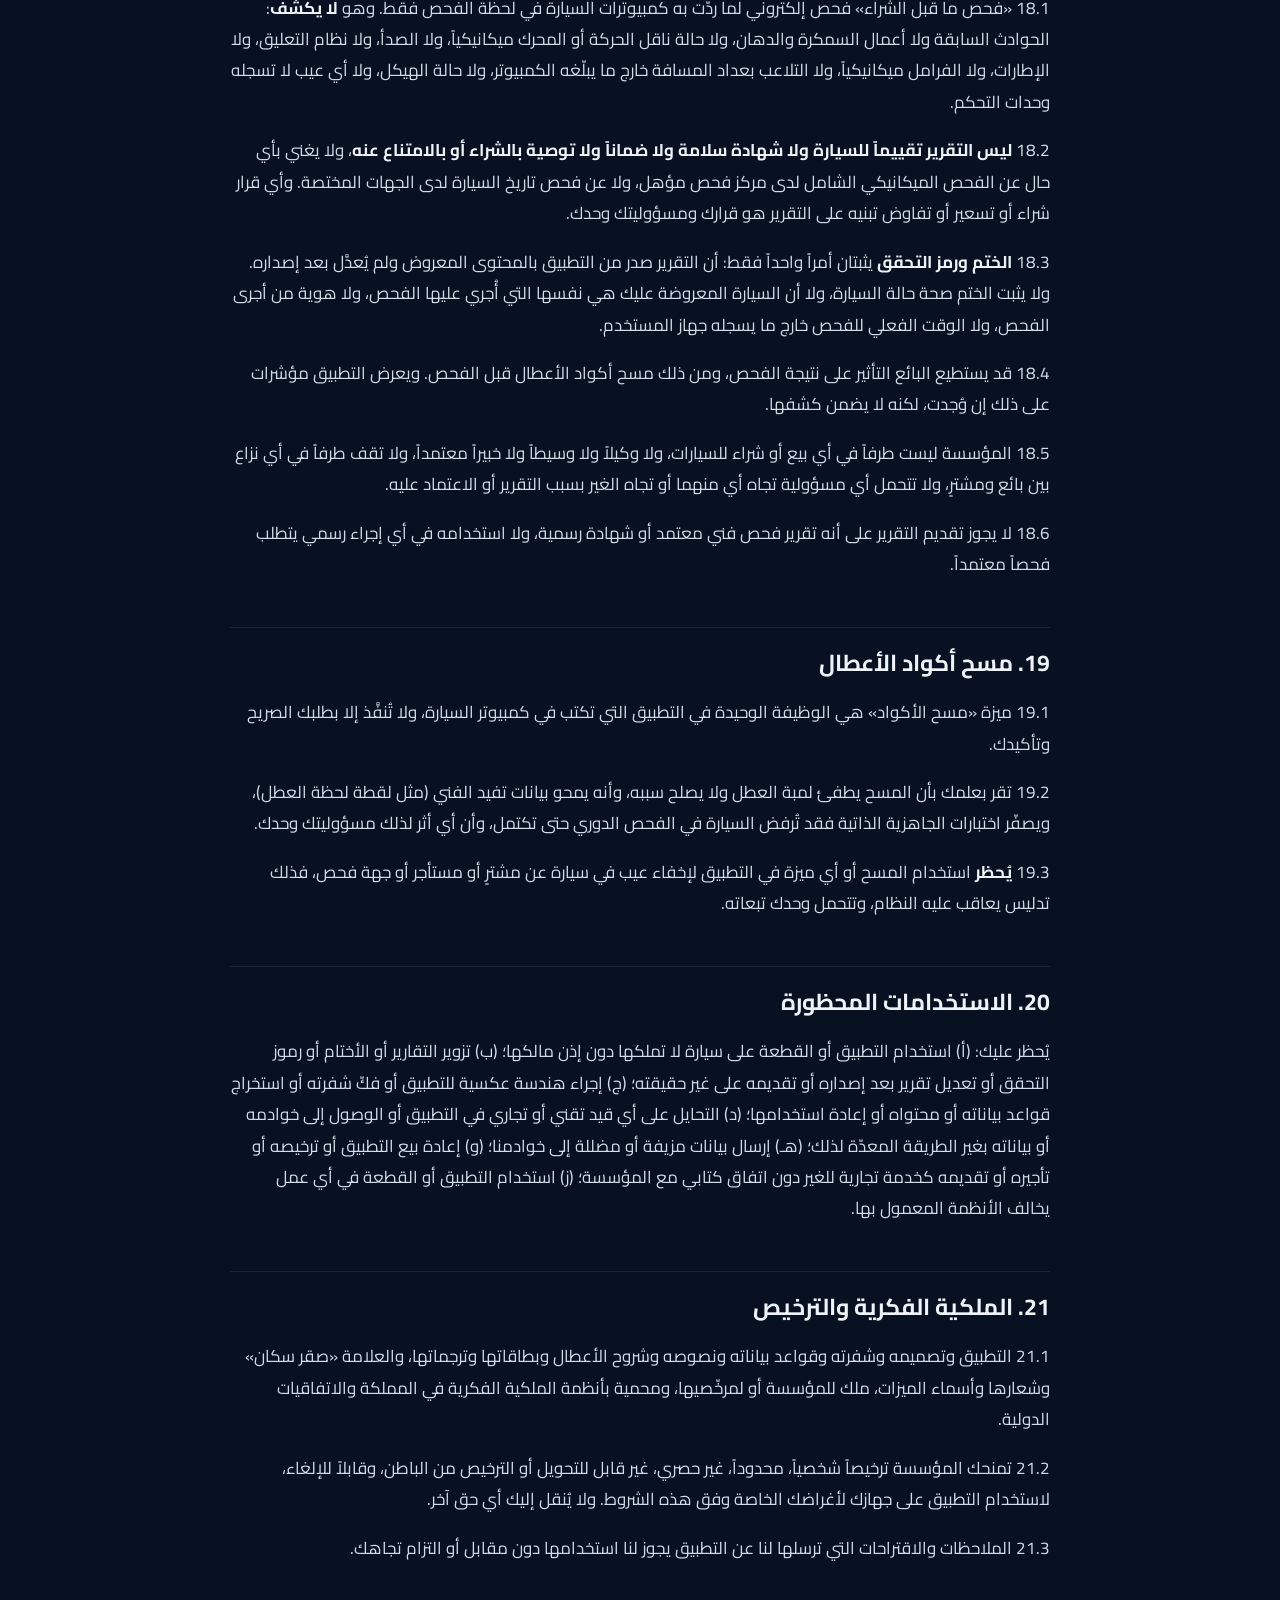
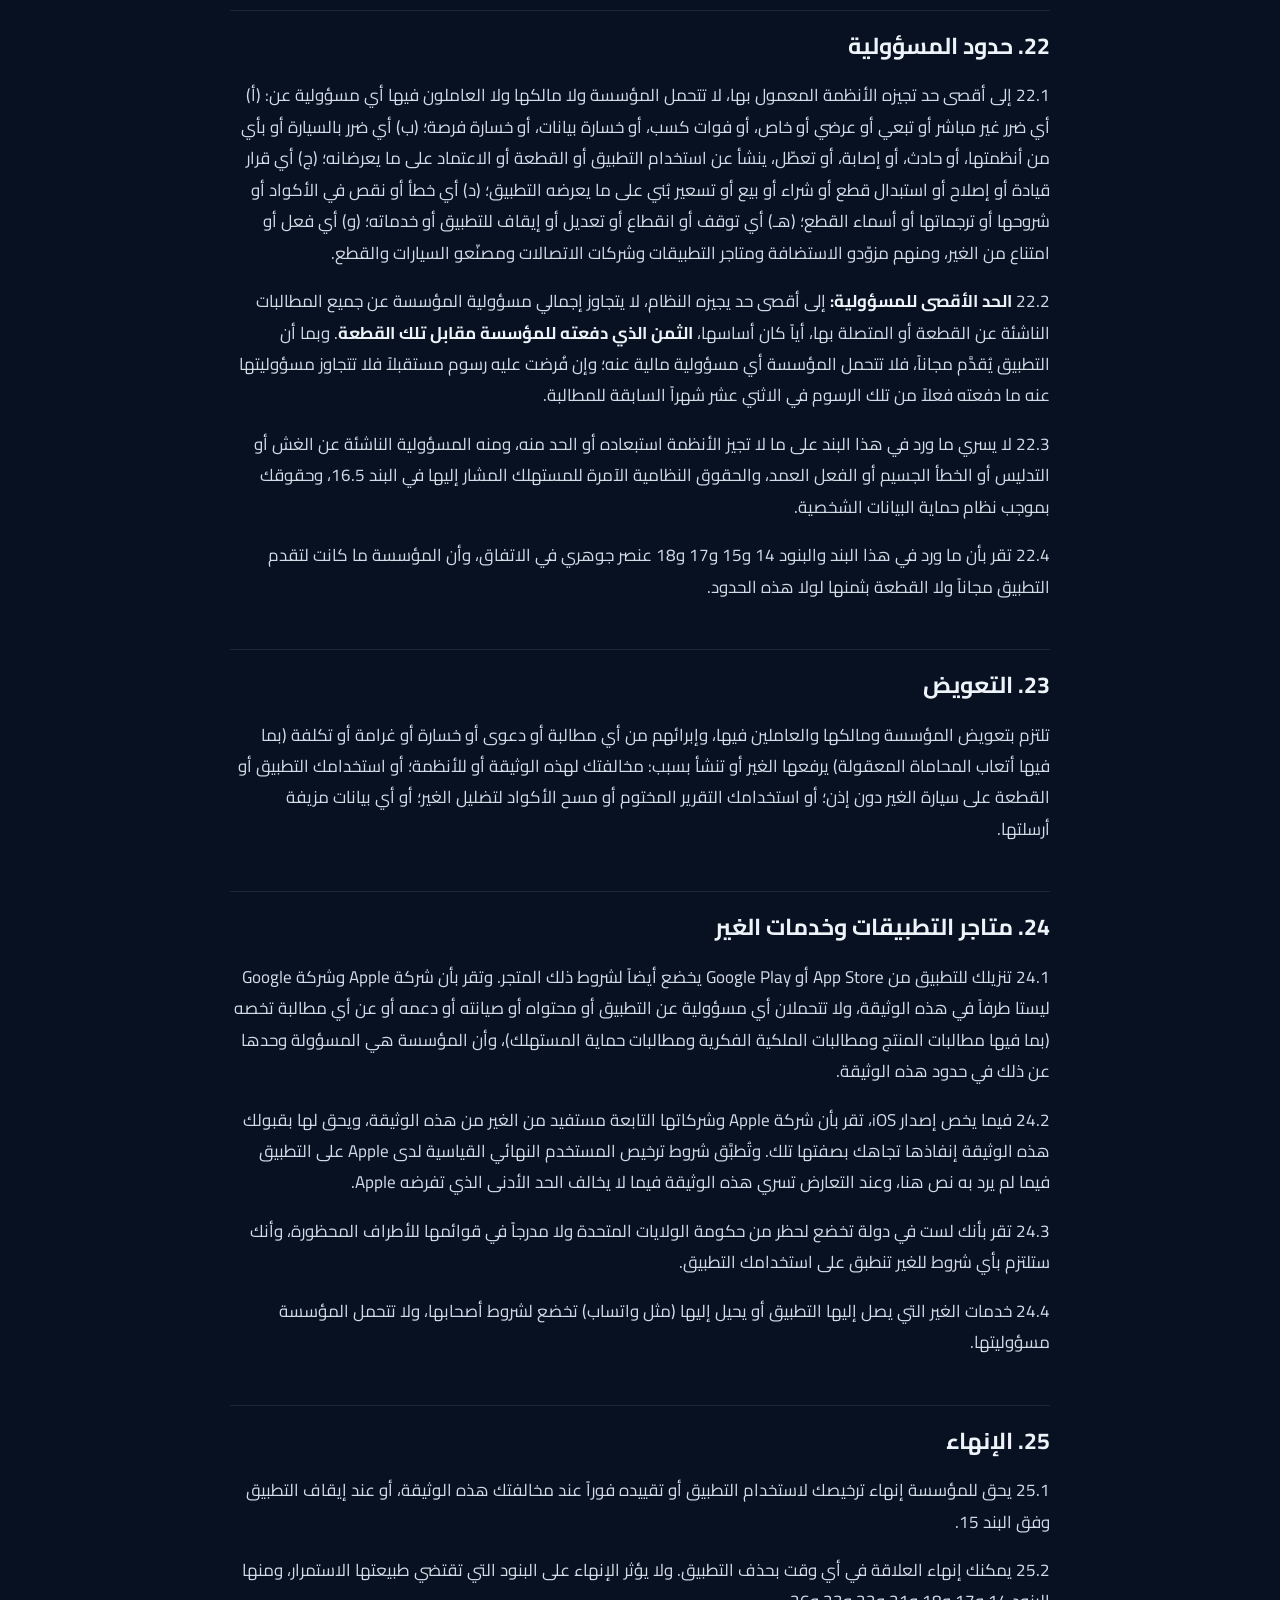
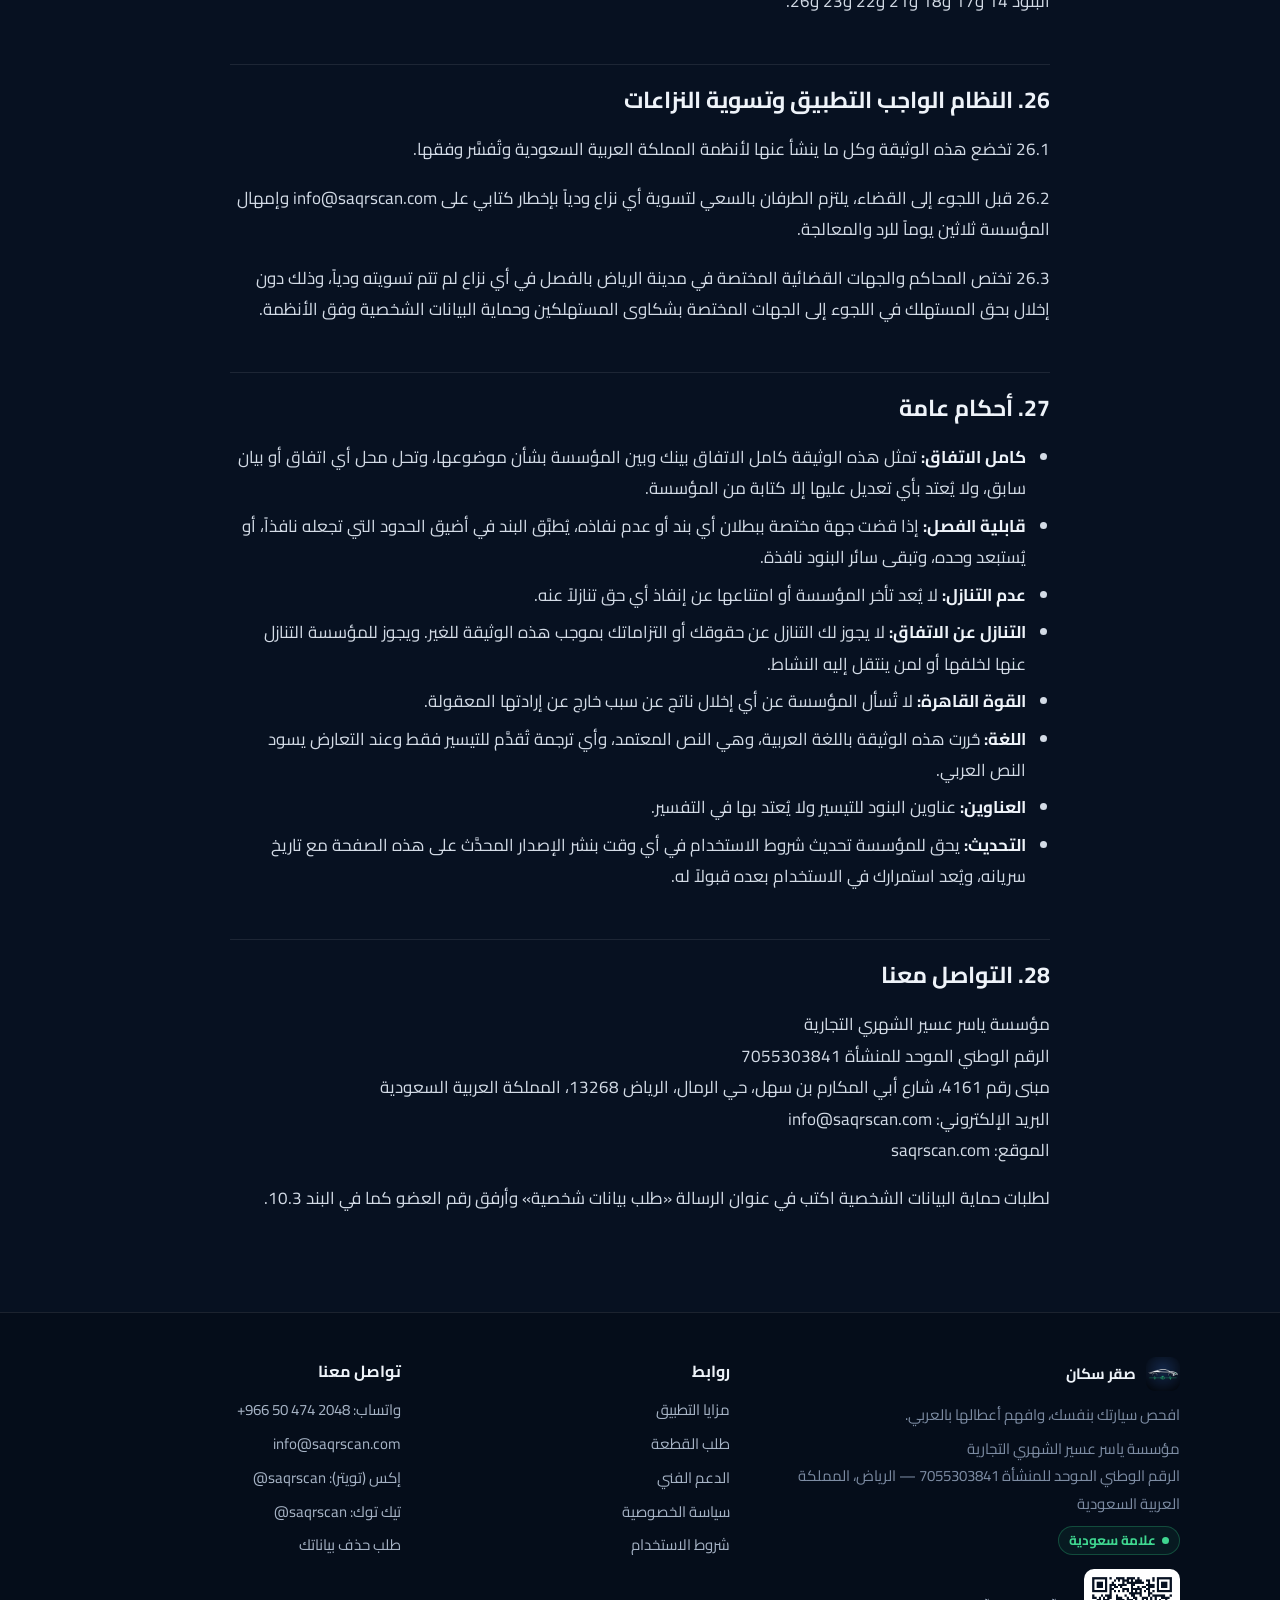
==== commit 2557ee96: "Add files via upload" ====
--- a/privacy/index.html
+++ b/privacy/index.html
@@ -339,6 +339,8 @@
         <ul>
           <li><a href="https://wa.me/966504742048?text=%D8%A7%D9%84%D8%B3%D9%84%D8%A7%D9%85%20%D8%B9%D9%84%D9%8A%D9%83%D9%85%D8%8C%20%D8%A3%D8%AD%D8%AA%D8%A7%D8%AC%20%D8%AF%D8%B9%D9%85%D8%A7%D9%8B%20%D9%81%D9%86%D9%8A%D8%A7%D9%8B%20%D9%81%D9%8A%20%D8%AA%D8%B7%D8%A8%D9%8A%D9%82%20%D8%B5%D9%82%D8%B1%20%D8%B3%D9%83%D8%A7%D9%86.%0A%D9%86%D9%88%D8%B9%20%D8%A7%D9%84%D8%AC%D9%88%D8%A7%D9%84%3A%20%0A%D8%A7%D9%84%D8%B3%D9%8A%D8%A7%D8%B1%D8%A9%20%D9%88%D9%85%D9%88%D8%AF%D9%8A%D9%84%D9%87%D8%A7%3A%20%0A%D8%A7%D9%84%D9%85%D8%B4%D9%83%D9%84%D8%A9%3A%20" rel="noopener noreferrer" target="_blank">واتساب: <span class="ltr">+966 50 474 2048</span></a></li>
           <li><a href="mailto:info@saqrscan.com"><span class="ltr">info@saqrscan.com</span></a></li>
+          <li><a href="https://x.com/saqrscan" rel="noopener noreferrer" target="_blank">إكس (تويتر): <span class="ltr">@saqrscan</span></a></li>
+          <li><a href="https://www.tiktok.com/@saqrscan" rel="noopener noreferrer" target="_blank">تيك توك: <span class="ltr">@saqrscan</span></a></li>
           <li><a href="/support/#delete">طلب حذف بياناتك</a></li>
         </ul>
       </div>
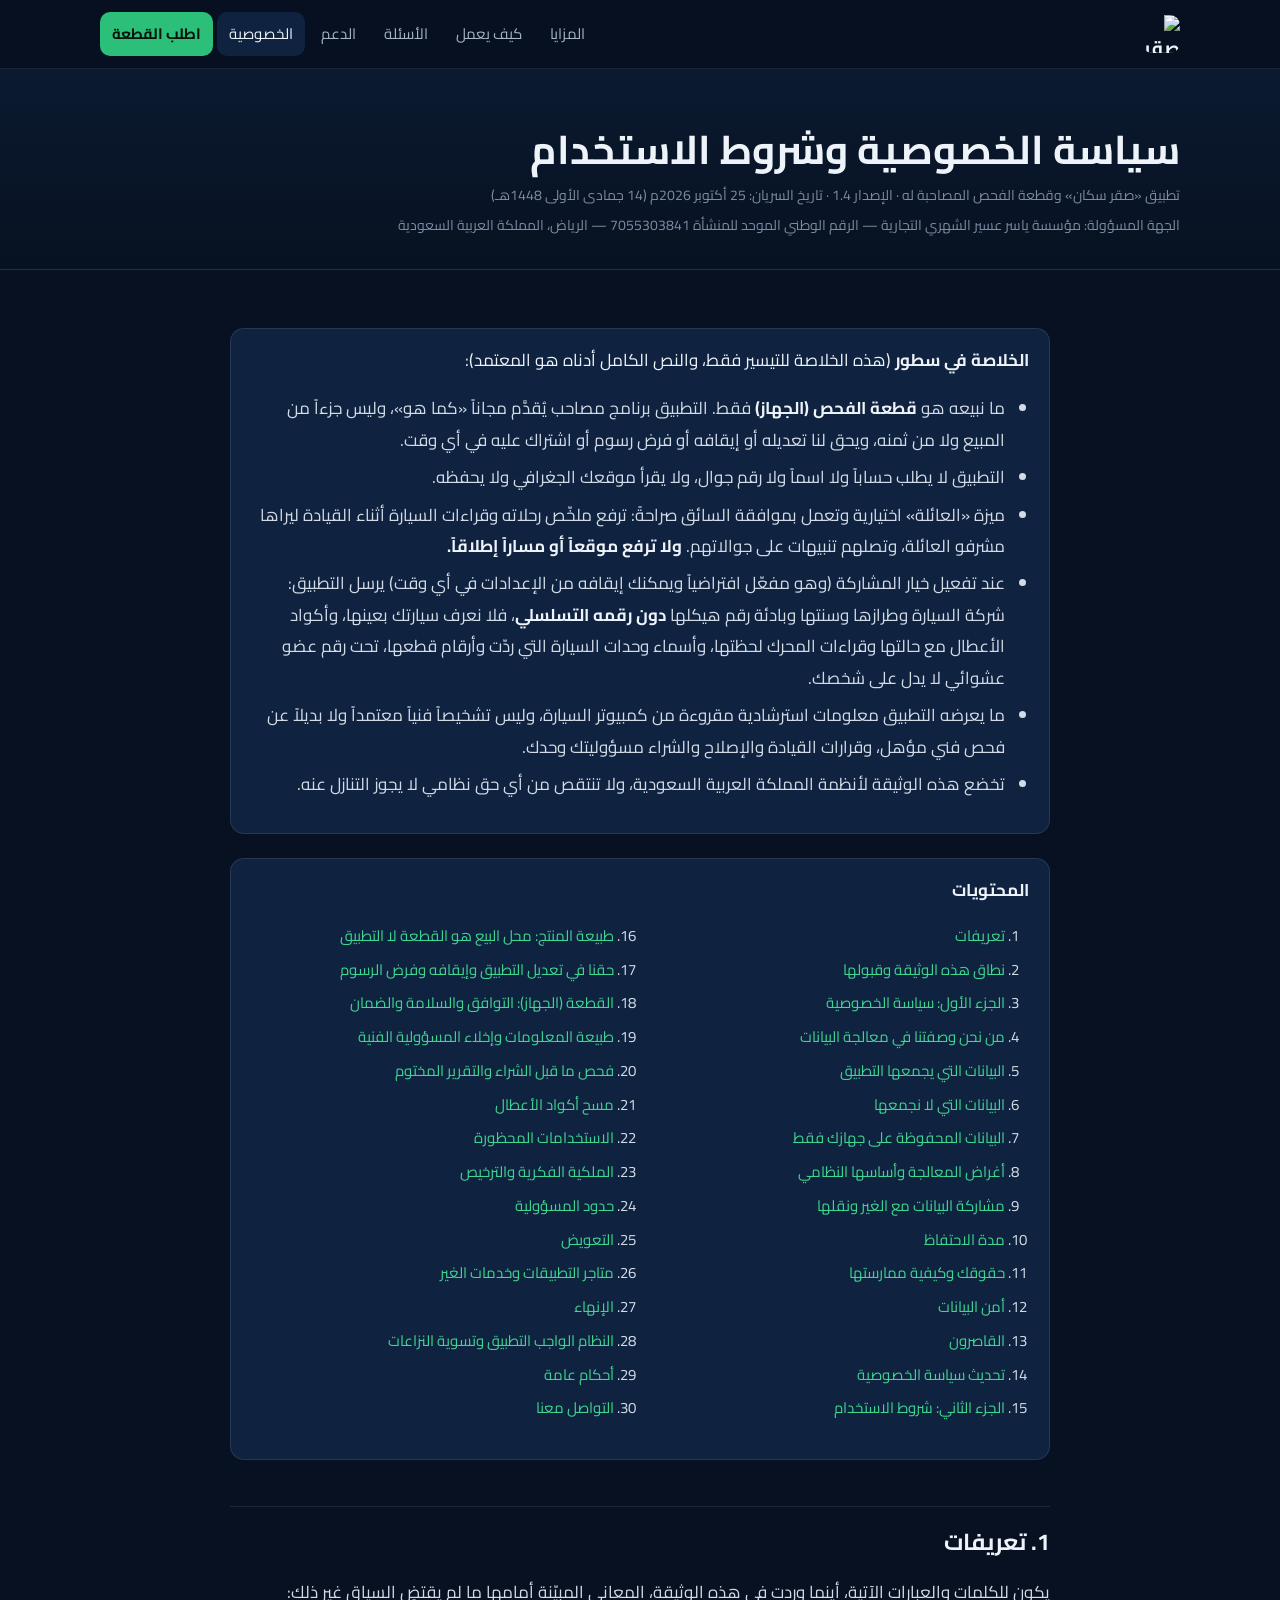
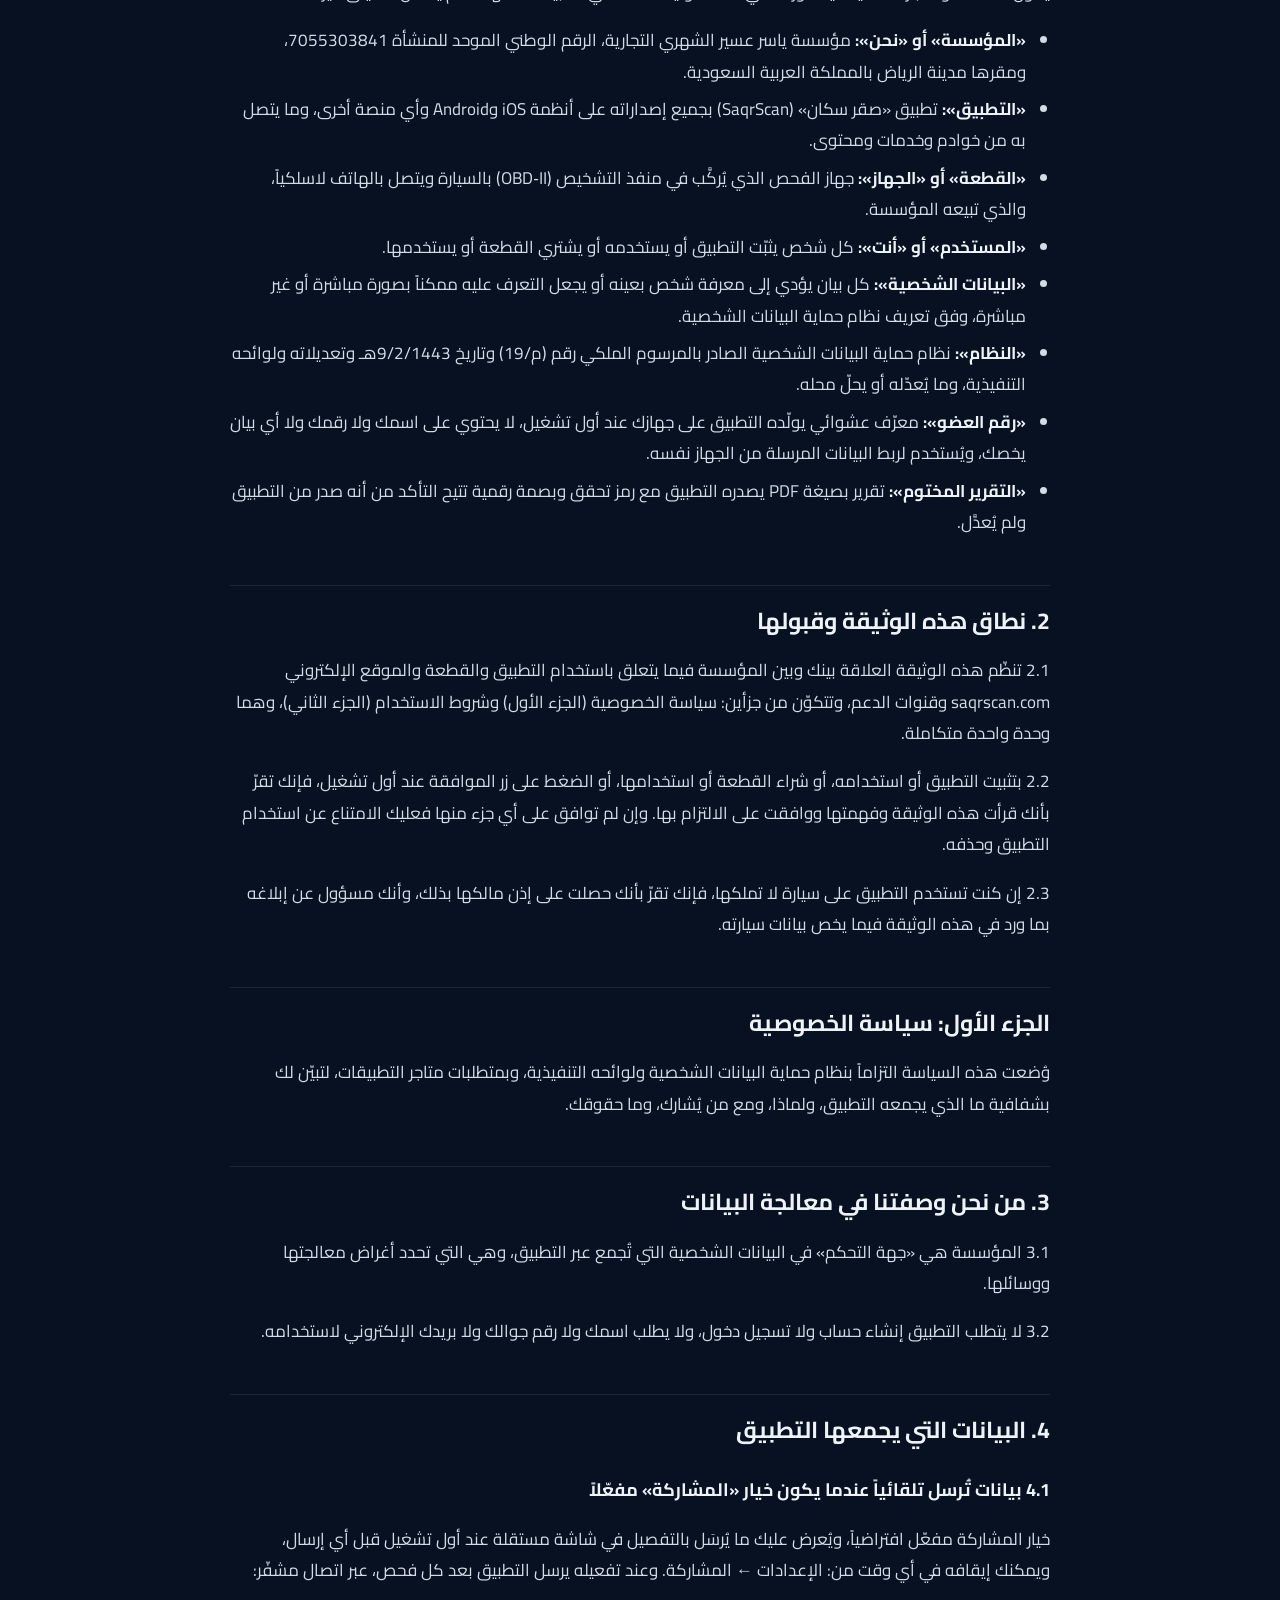
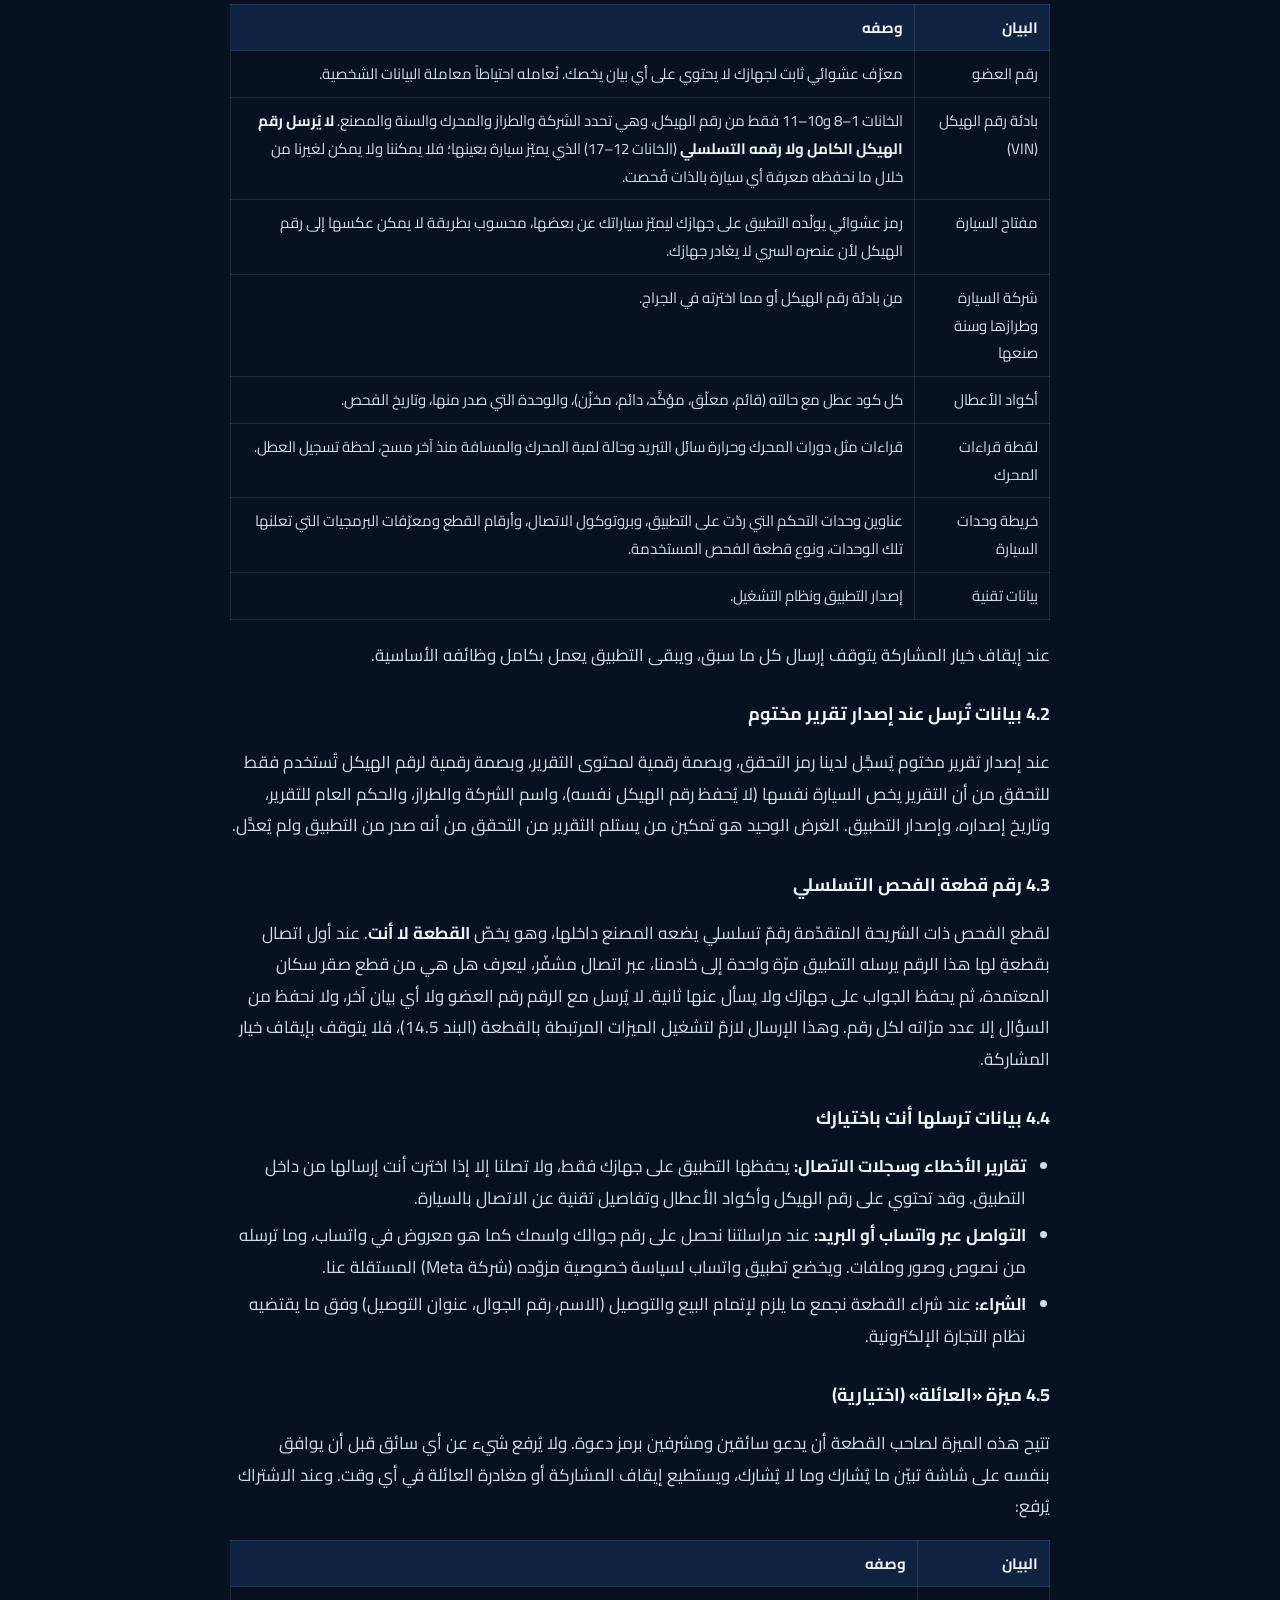
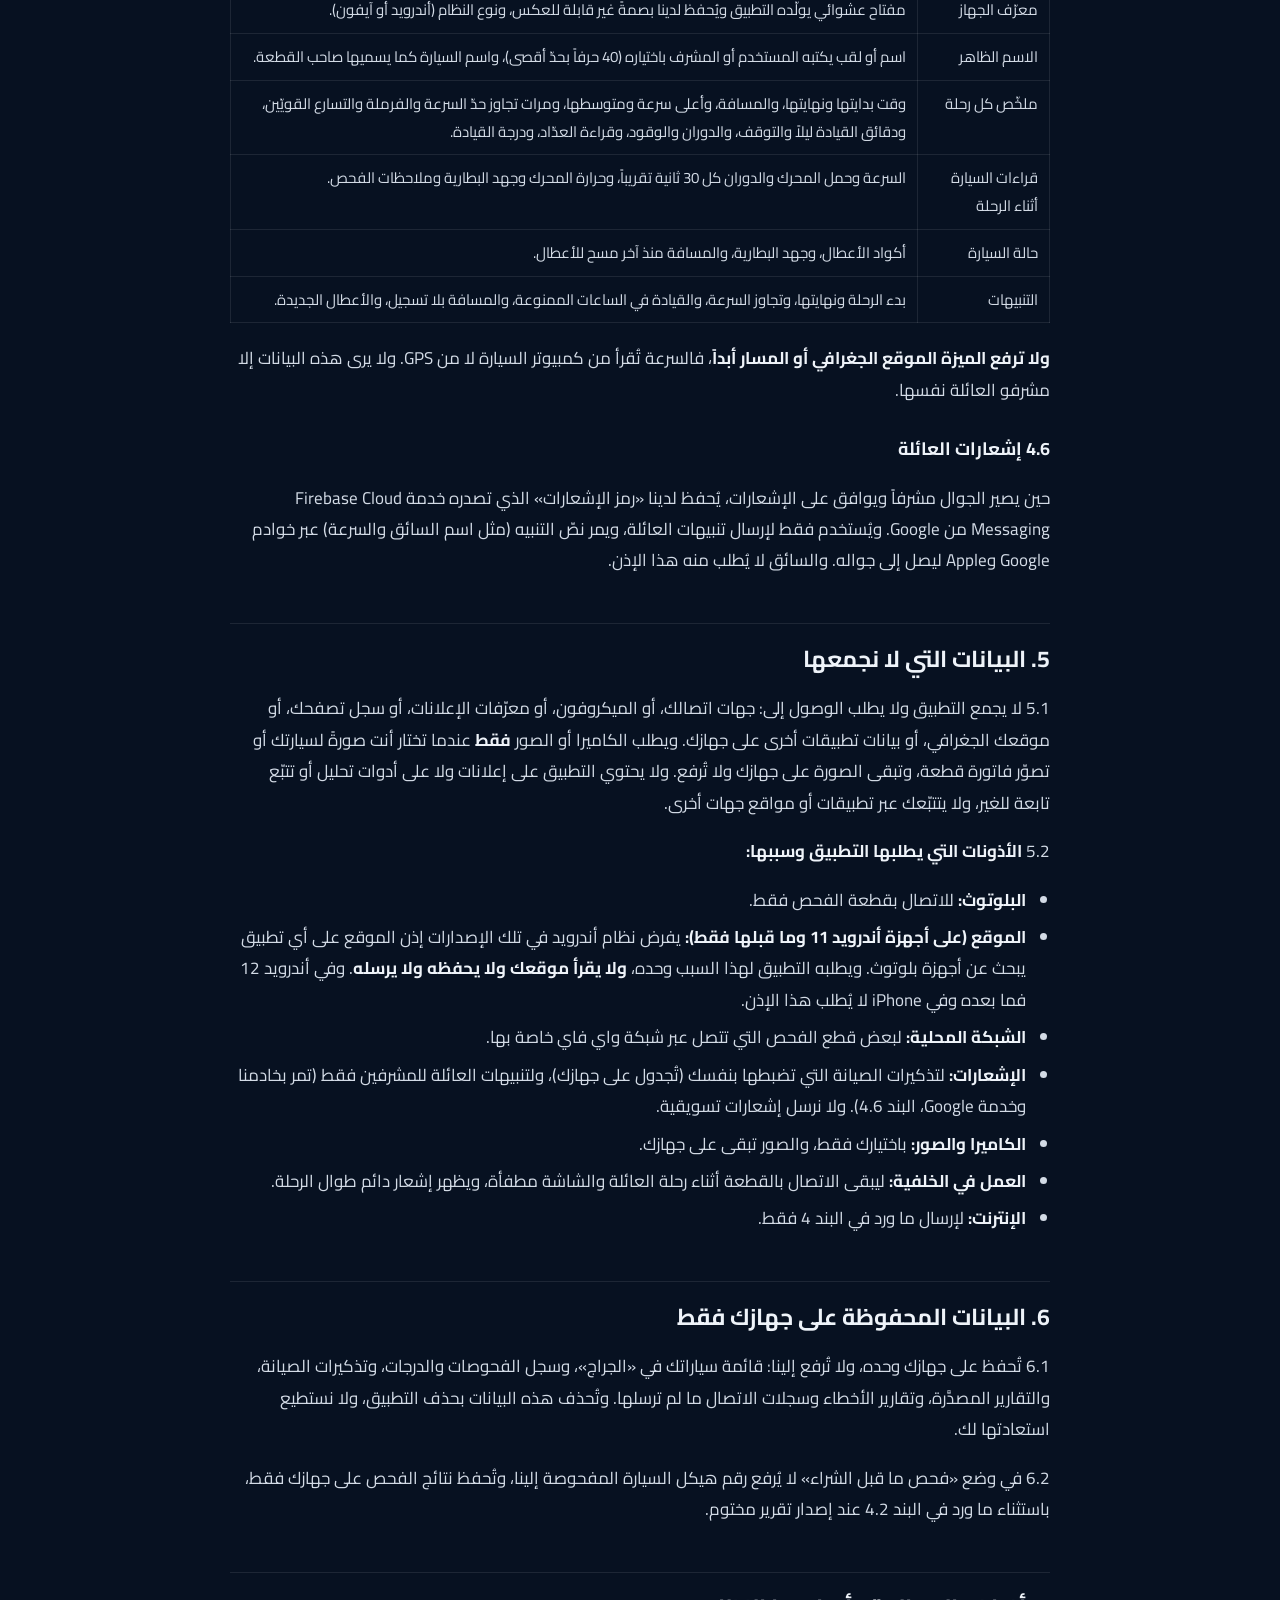
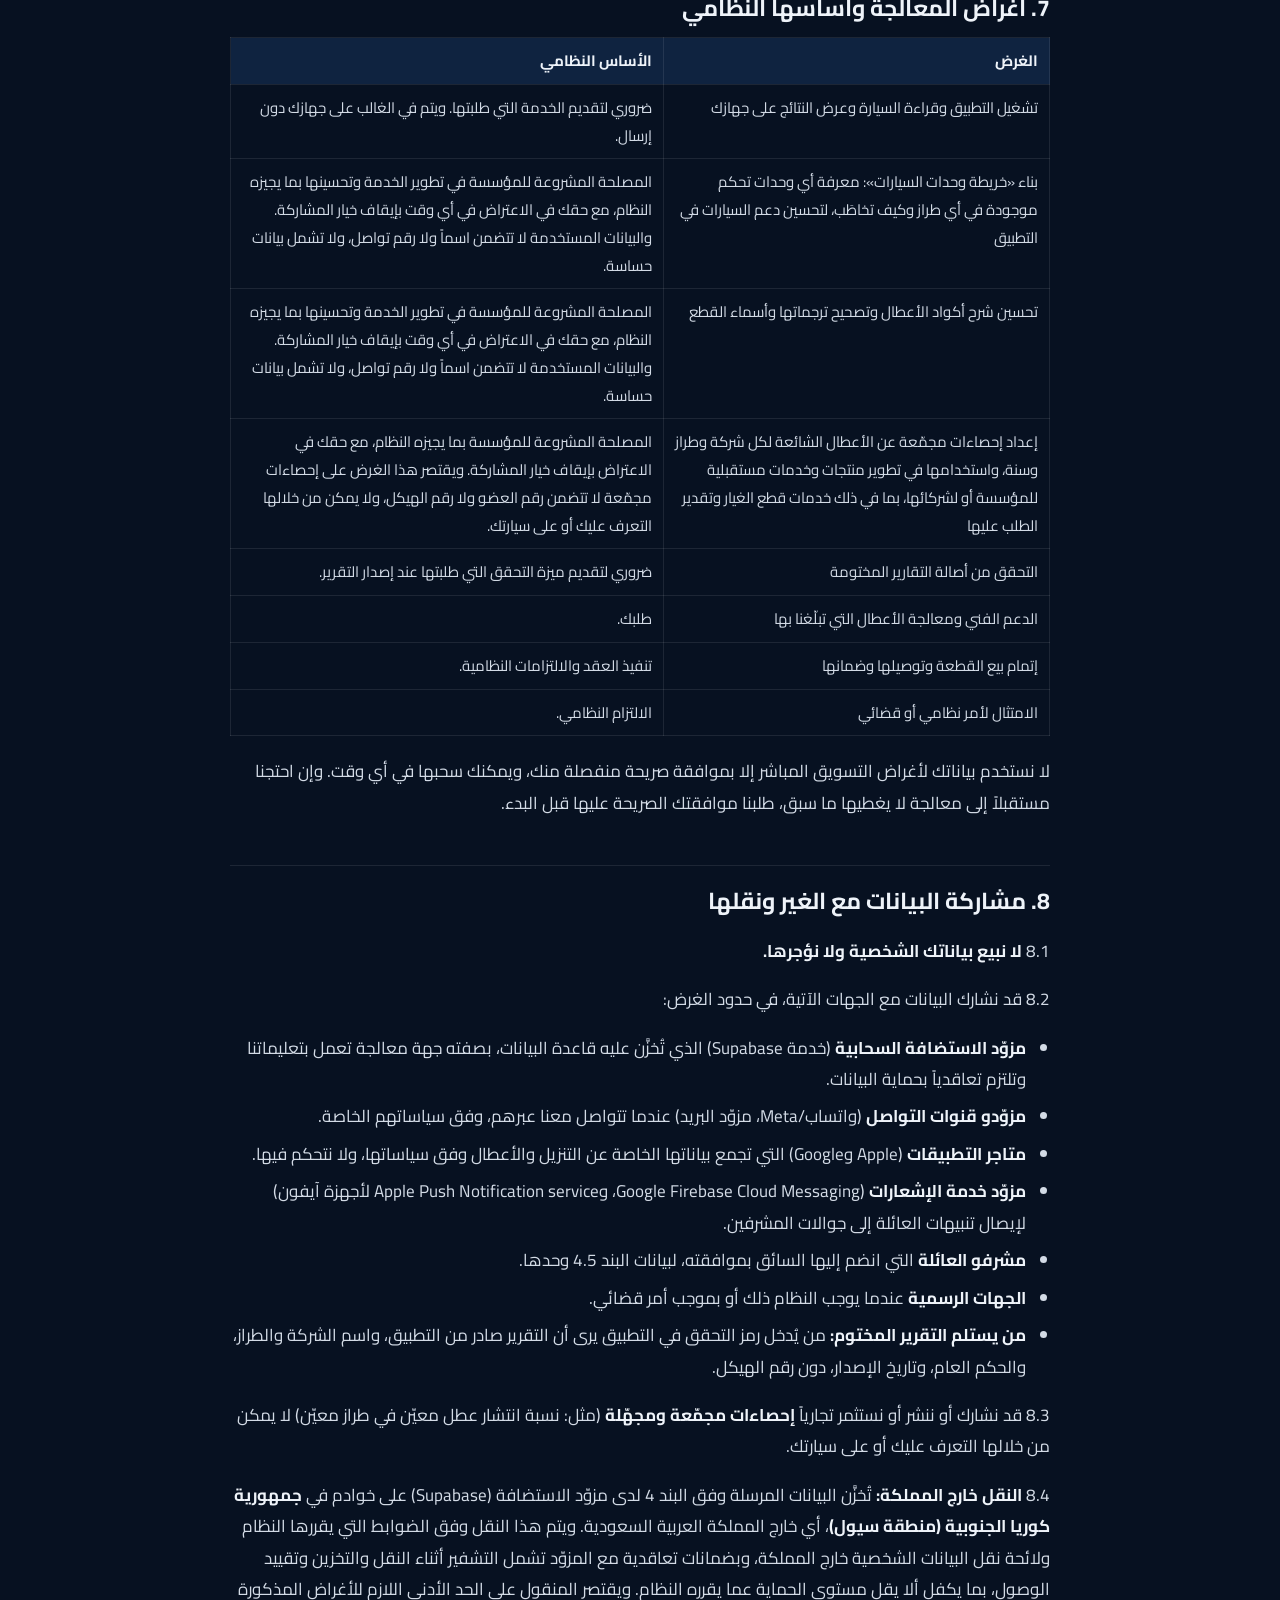
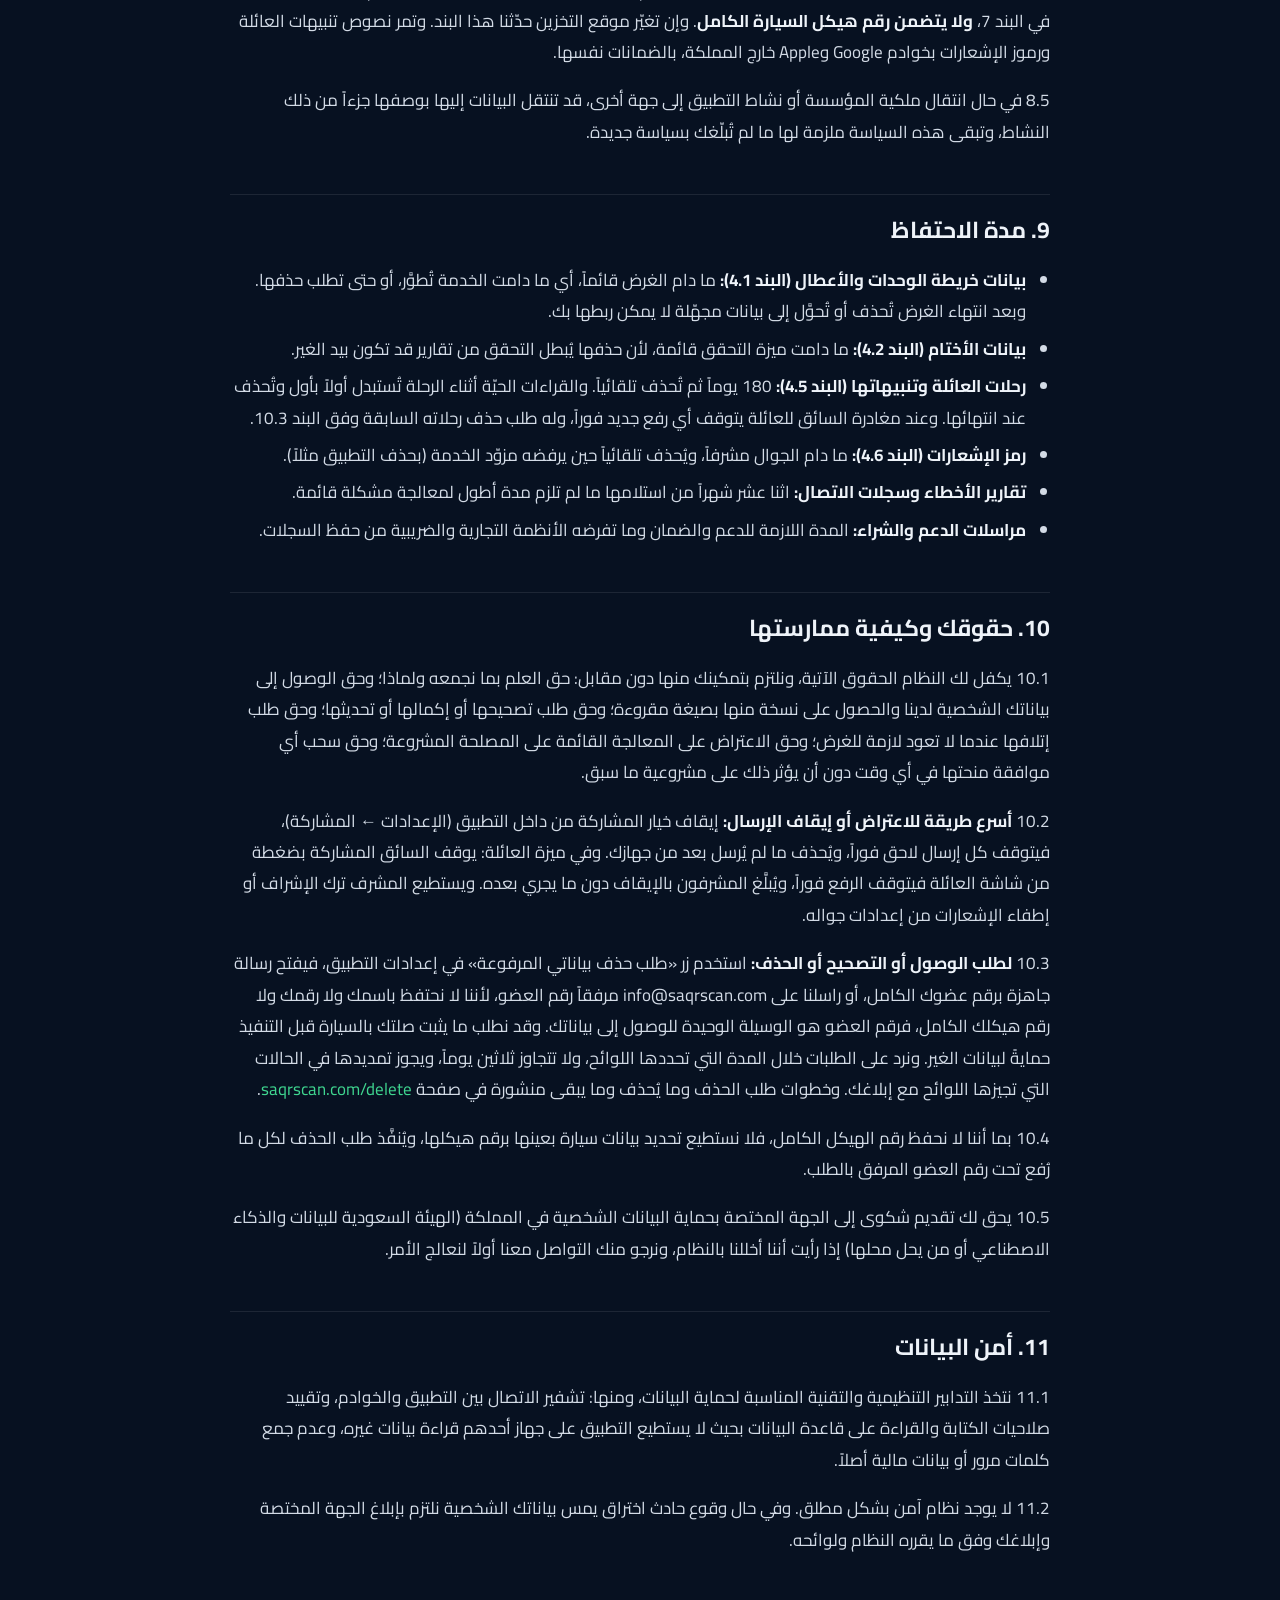
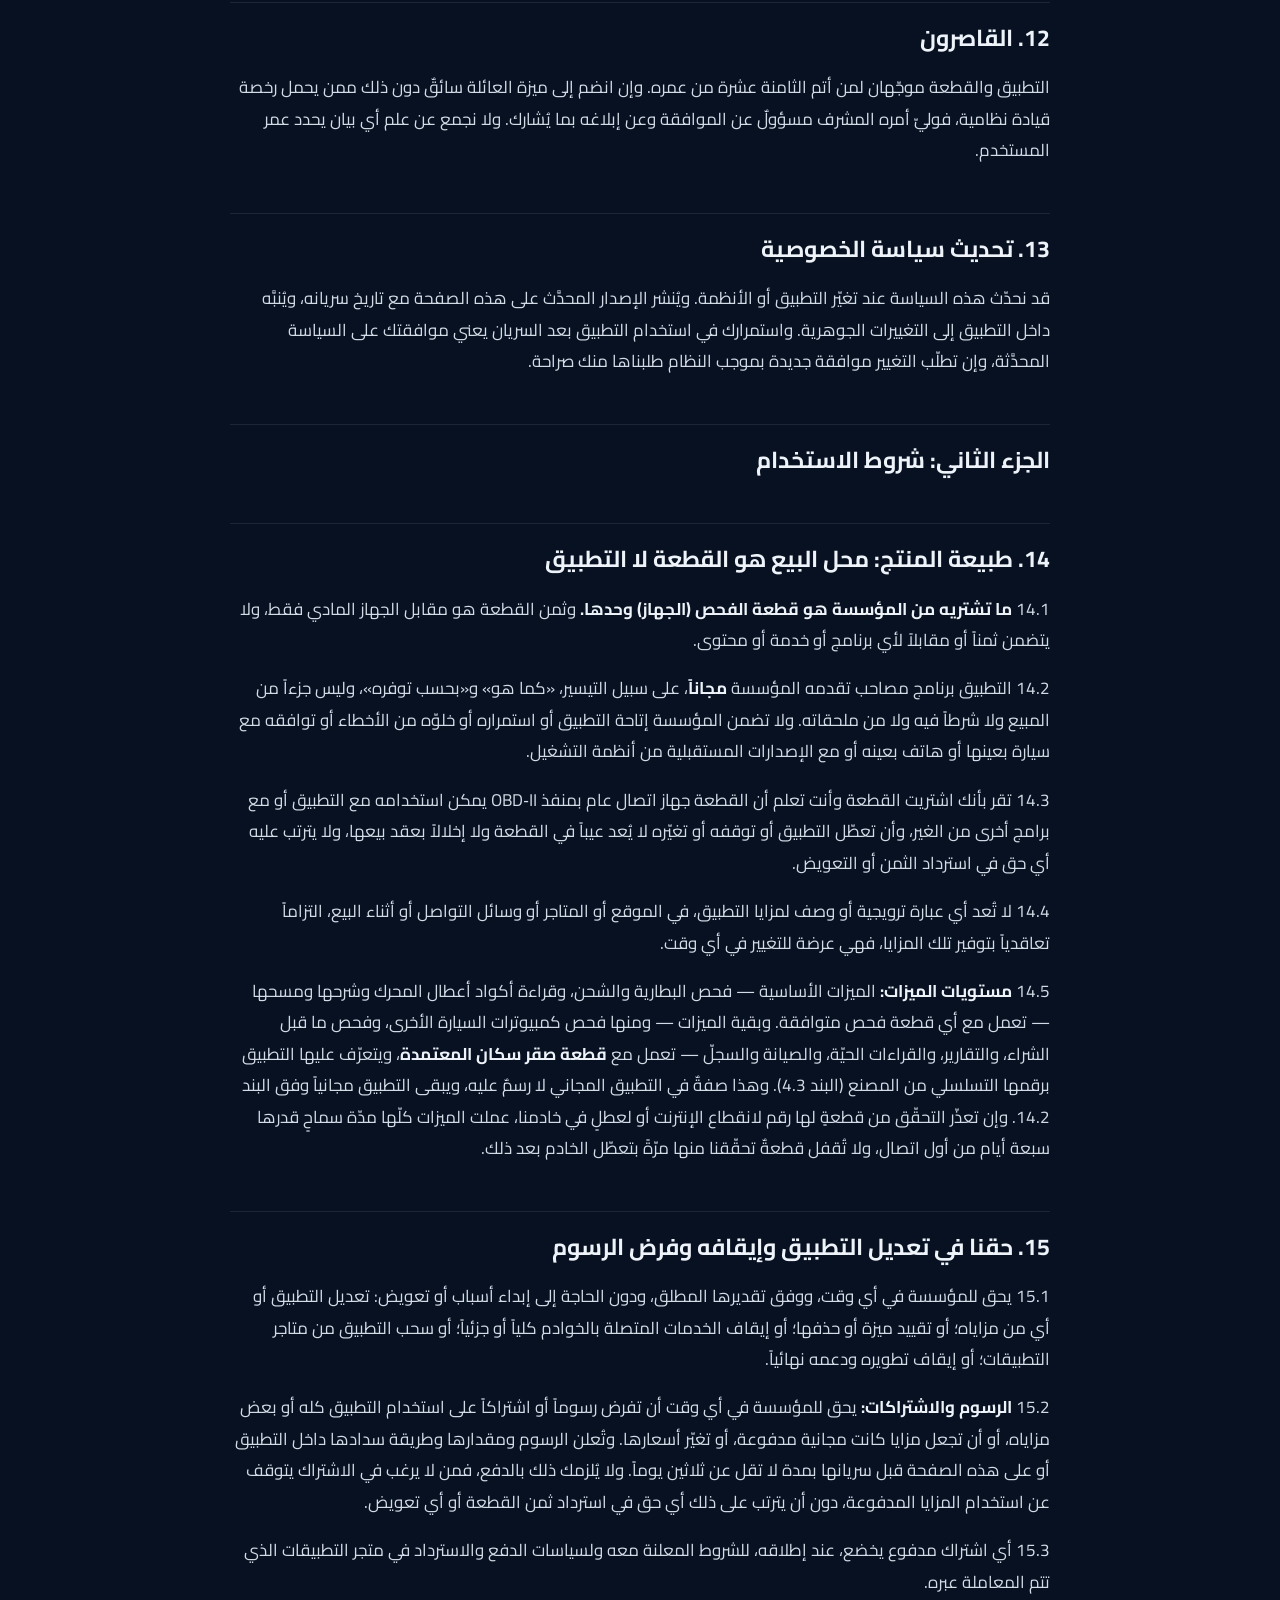
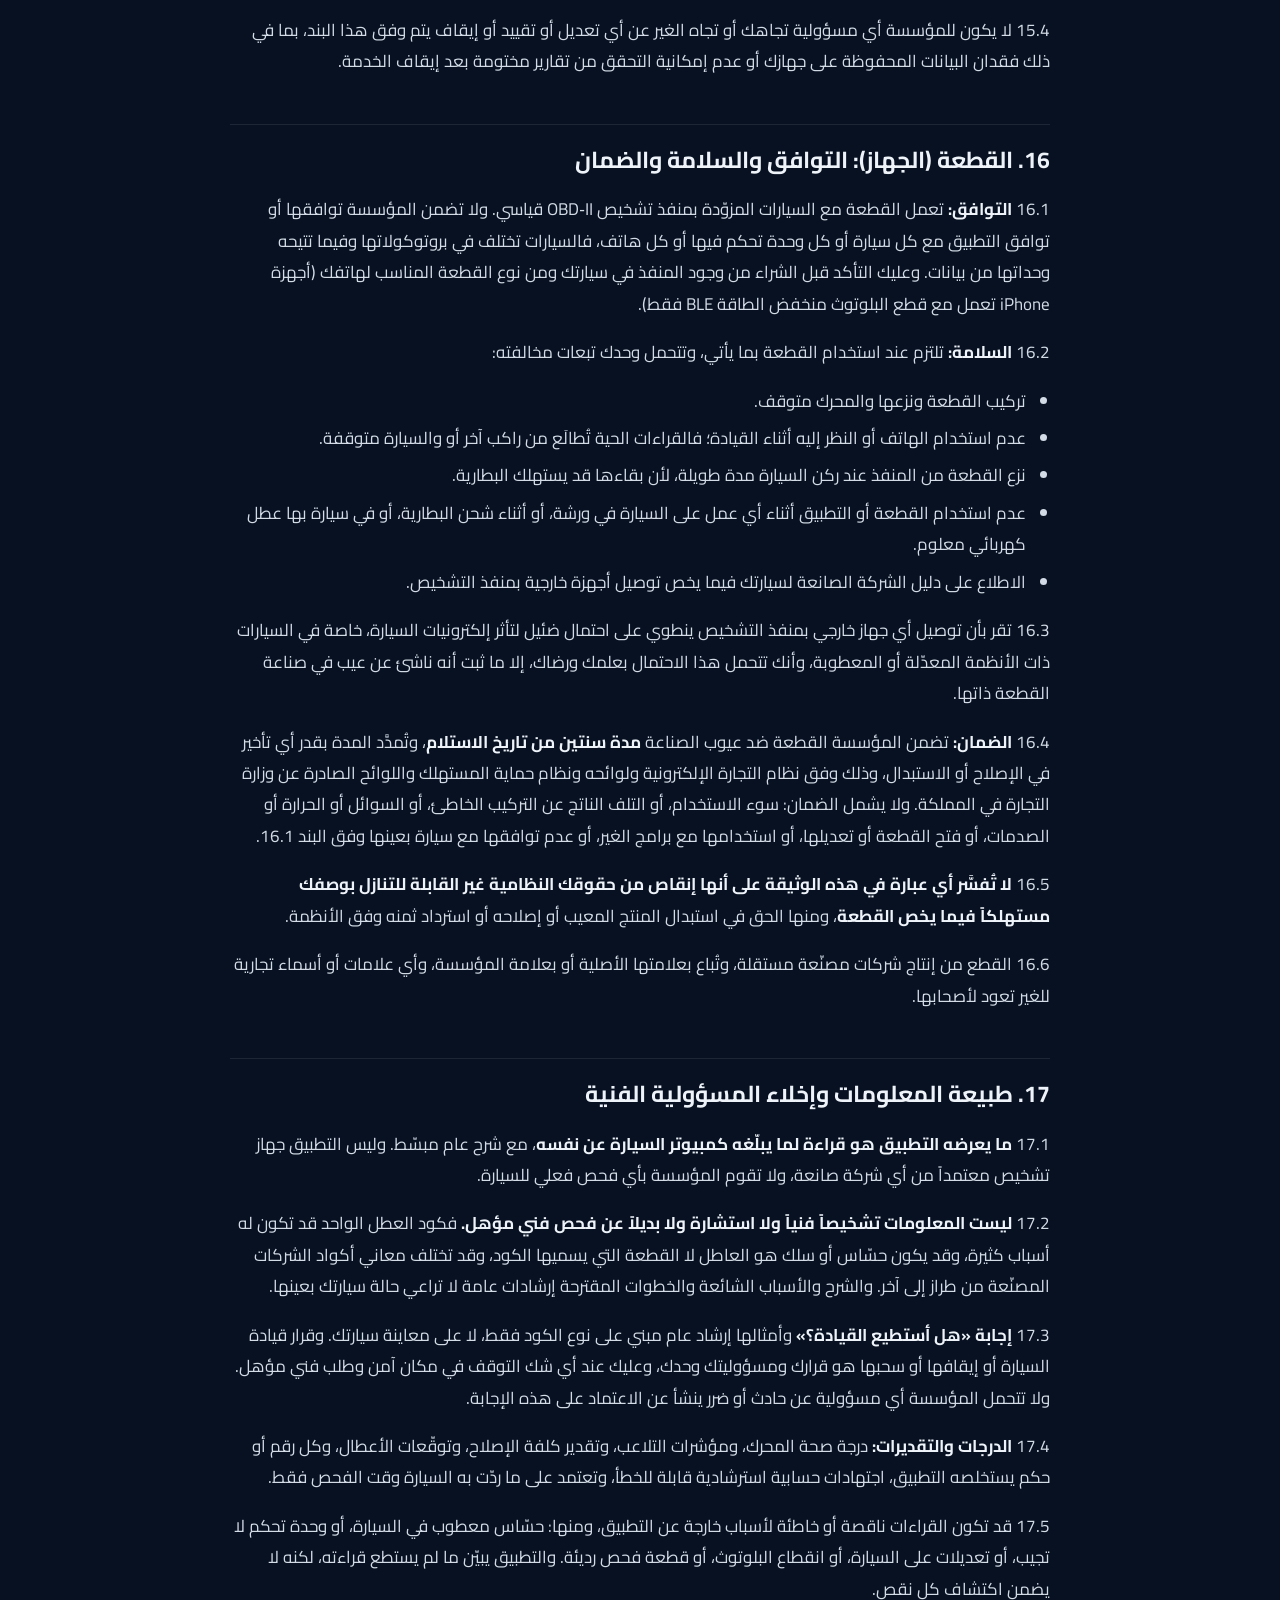
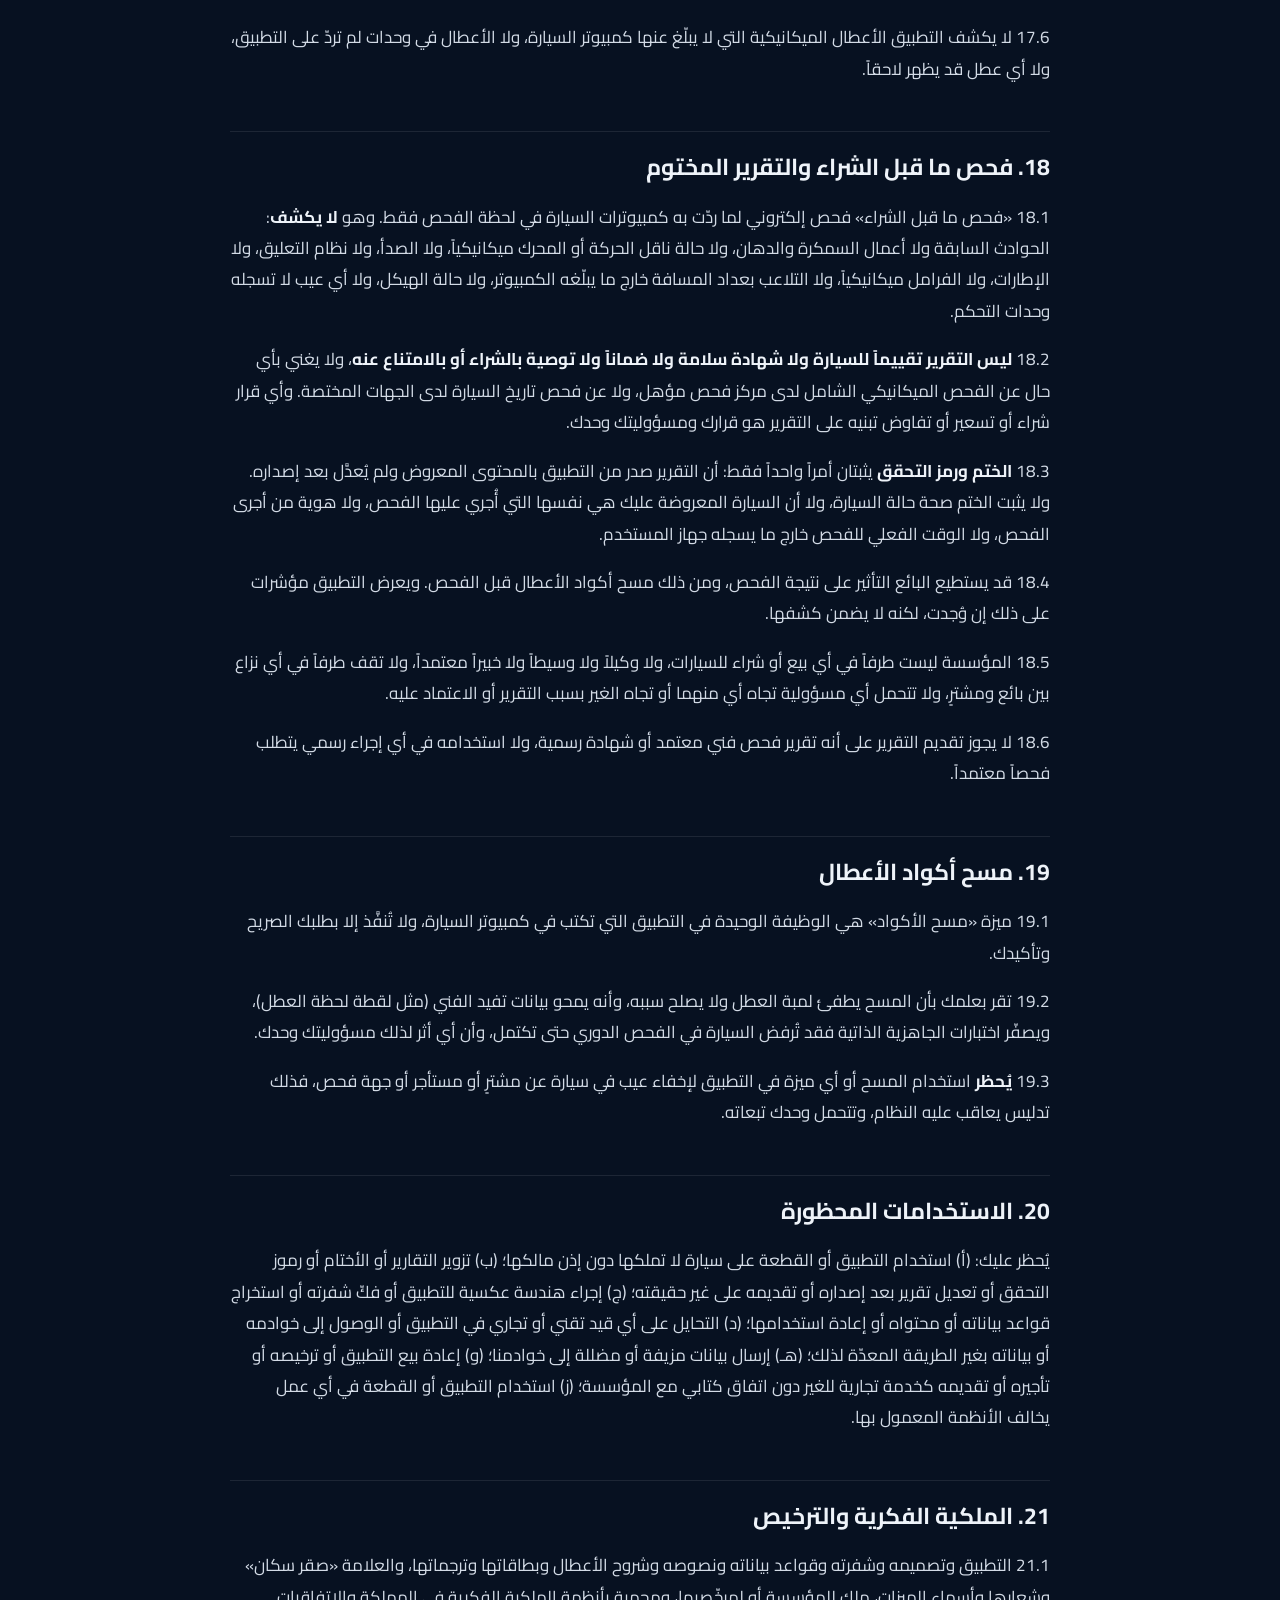
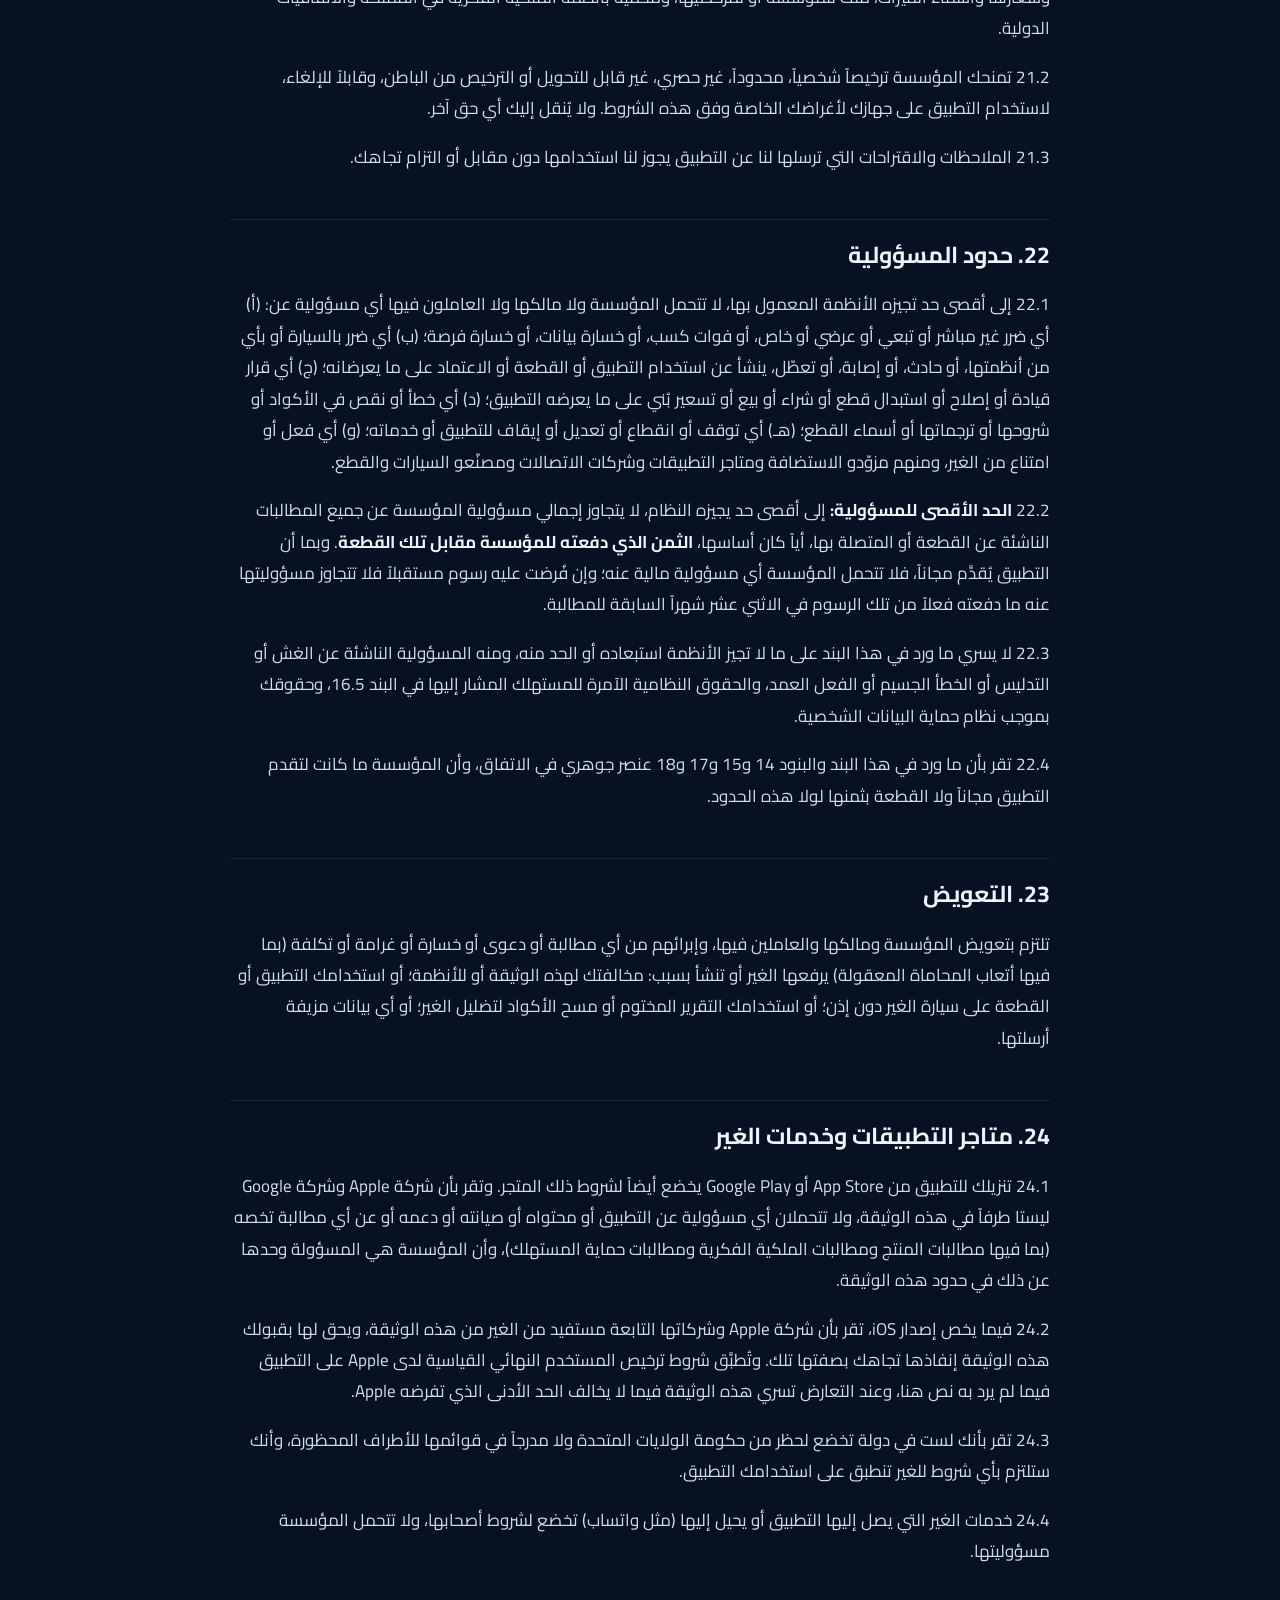
==== commit ec6ca830: "Add files via upload" ====
--- a/privacy/index.html
+++ b/privacy/index.html
@@ -29,8 +29,7 @@
 <header class="top">
   <div class="wrap">
     <a class="brand" href="/" aria-label="صقر سكان — الصفحة الرئيسية">
-      <img src="/assets/img/icon-192.png" width="38" height="38" alt="">
-      <span>صقر سكان<small>SaqrScan</small></span>
+      <img class="lockup" src="/assets/img/lockup.png" width="266" height="40" alt="صقر سكان SaqrScan">
     </a>
     <nav class="nav" aria-label="القائمة الرئيسية">
       <a href="/#features">المزايا</a>
@@ -44,13 +43,14 @@
 </header>
 
 <main id="main">
-<div class="page-head"><div class="wrap"><h1>سياسة الخصوصية وشروط الاستخدام</h1><p class="sub">تطبيق «صقر سكان» وقطعة الفحص المصاحبة له · الإصدار 1.2 · تاريخ السريان: 11 أكتوبر 2026م (30 ربيع الآخر 1448هـ)</p><p class="sub">الجهة المسؤولة: مؤسسة ياسر عسير الشهري التجارية — الرقم الوطني الموحد للمنشأة 7055303841 — الرياض، المملكة العربية السعودية</p></div></div>
+<div class="page-head"><div class="wrap"><h1>سياسة الخصوصية وشروط الاستخدام</h1><p class="sub">تطبيق «صقر سكان» وقطعة الفحص المصاحبة له · الإصدار 1.4 · تاريخ السريان: 25 أكتوبر 2026م (14 جمادى الأولى 1448هـ)</p><p class="sub">الجهة المسؤولة: مؤسسة ياسر عسير الشهري التجارية — الرقم الوطني الموحد للمنشأة 7055303841 — الرياض، المملكة العربية السعودية</p></div></div>
 <div class="prose">
 <div class="box">
   <strong>الخلاصة في سطور</strong> (هذه الخلاصة للتيسير فقط، والنص الكامل أدناه هو المعتمد):
   <ul>
     <li>ما نبيعه هو <strong>قطعة الفحص (الجهاز)</strong> فقط. التطبيق برنامج مصاحب يُقدَّم مجاناً «كما هو»، وليس جزءاً من المبيع ولا من ثمنه، ويحق لنا تعديله أو إيقافه أو فرض رسوم أو اشتراك عليه في أي وقت.</li>
     <li>التطبيق لا يطلب حساباً ولا اسماً ولا رقم جوال، ولا يقرأ موقعك الجغرافي ولا يحفظه.</li>
+    <li>ميزة «العائلة» اختيارية وتعمل بموافقة السائق صراحةً: ترفع ملخّص رحلاته وقراءات السيارة أثناء القيادة ليراها مشرفو العائلة، وتصلهم تنبيهات على جوالاتهم. <strong>ولا ترفع موقعاً أو مساراً إطلاقاً.</strong></li>
     <li>عند تفعيل خيار المشاركة (وهو مفعّل افتراضياً ويمكنك إيقافه من الإعدادات في أي وقت) يرسل التطبيق: شركة السيارة وطرازها وسنتها وبادئة رقم هيكلها <strong>دون رقمه التسلسلي</strong>، فلا نعرف سيارتك بعينها، وأكواد الأعطال مع حالتها وقراءات المحرك لحظتها، وأسماء وحدات السيارة التي ردّت وأرقام قطعها، تحت رقم عضو عشوائي لا يدل على شخصك.</li>
     <li>ما يعرضه التطبيق معلومات استرشادية مقروءة من كمبيوتر السيارة، وليس تشخيصاً فنياً معتمداً ولا بديلاً عن فحص فني مؤهل، وقرارات القيادة والإصلاح والشراء مسؤوليتك وحدك.</li>
     <li>تخضع هذه الوثيقة لأنظمة المملكة العربية السعودية، ولا تنتقص من أي حق نظامي لا يجوز التنازل عنه.</li>
@@ -137,21 +137,42 @@
 <h3>4.2 بيانات تُرسل عند إصدار تقرير مختوم</h3>
 <p>عند إصدار تقرير مختوم يُسجَّل لدينا رمز التحقق، وبصمة رقمية لمحتوى التقرير، وبصمة رقمية لرقم الهيكل تُستخدم فقط للتحقق من أن التقرير يخص السيارة نفسها (لا يُحفظ رقم الهيكل نفسه)، واسم الشركة والطراز، والحكم العام للتقرير، وتاريخ إصداره، وإصدار التطبيق. الغرض الوحيد هو تمكين من يستلم التقرير من التحقق من أنه صدر من التطبيق ولم يُعدَّل.</p>
 
-<h3>4.3 بيانات ترسلها أنت باختيارك</h3>
+<h3>4.3 رقم قطعة الفحص التسلسلي</h3>
+<p>لقطع الفحص ذات الشريحة المتقدّمة رقمٌ تسلسلي يضعه المصنع داخلها، وهو يخصّ <strong>القطعة لا أنت</strong>. عند أول اتصال بقطعةٍ لها هذا الرقم يرسله التطبيق مرّة واحدة إلى خادمنا، عبر اتصال مشفّر، ليعرف هل هي من قطع صقر سكان المعتمدة، ثم يحفظ الجواب على جهازك ولا يسأل عنها ثانية. لا يُرسل مع الرقم رقم العضو ولا أي بيان آخر، ولا نحفظ من السؤال إلا عدد مرّاته لكل رقم. وهذا الإرسال لازمٌ لتشغيل الميزات المرتبطة بالقطعة (البند 14.5)، فلا يتوقف بإيقاف خيار المشاركة.</p>
+
+<h3>4.4 بيانات ترسلها أنت باختيارك</h3>
 <ul>
   <li><strong>تقارير الأخطاء وسجلات الاتصال:</strong> يحفظها التطبيق على جهازك فقط، ولا تصلنا إلا إذا اخترت أنت إرسالها من داخل التطبيق. وقد تحتوي على رقم الهيكل وأكواد الأعطال وتفاصيل تقنية عن الاتصال بالسيارة.</li>
   <li><strong>التواصل عبر واتساب أو البريد:</strong> عند مراسلتنا نحصل على رقم جوالك واسمك كما هو معروض في واتساب، وما ترسله من نصوص وصور وملفات. ويخضع تطبيق واتساب لسياسة خصوصية مزوّده (شركة Meta) المستقلة عنا.</li>
   <li><strong>الشراء:</strong> عند شراء القطعة نجمع ما يلزم لإتمام البيع والتوصيل (الاسم، رقم الجوال، عنوان التوصيل) وفق ما يقتضيه نظام التجارة الإلكترونية.</li>
 </ul>
 
+<h3 id="family">4.5 ميزة «العائلة» (اختيارية)</h3>
+<p>تتيح هذه الميزة لصاحب القطعة أن يدعو سائقين ومشرفين برمز دعوة. ولا يُرفع شيء عن أي سائق قبل أن يوافق بنفسه على شاشة تبيّن ما يُشارك وما لا يُشارك، ويستطيع إيقاف المشاركة أو مغادرة العائلة في أي وقت. وعند الاشتراك يُرفع:</p>
+<table>
+  <tr><th>البيان</th><th>وصفه</th></tr>
+  <tr><td>معرّف الجهاز</td><td>مفتاح عشوائي يولّده التطبيق ويُحفظ لدينا بصمةً غير قابلة للعكس، ونوع النظام (أندرويد أو آيفون).</td></tr>
+  <tr><td>الاسم الظاهر</td><td>اسم أو لقب يكتبه المستخدم أو المشرف باختياره (40 حرفاً بحدّ أقصى)، واسم السيارة كما يسميها صاحب القطعة.</td></tr>
+  <tr><td>ملخّص كل رحلة</td><td>وقت بدايتها ونهايتها، والمسافة، وأعلى سرعة ومتوسطها، ومرات تجاوز حدّ السرعة والفرملة والتسارع القويّين، ودقائق القيادة ليلاً والتوقف، والدوران والوقود، وقراءة العدّاد، ودرجة القيادة.</td></tr>
+  <tr><td>قراءات السيارة أثناء الرحلة</td><td>السرعة وحمل المحرك والدوران كل 30 ثانية تقريباً، وحرارة المحرك وجهد البطارية وملاحظات الفحص.</td></tr>
+  <tr><td>حالة السيارة</td><td>أكواد الأعطال، وجهد البطارية، والمسافة منذ آخر مسح للأعطال.</td></tr>
+  <tr><td>التنبيهات</td><td>بدء الرحلة ونهايتها، وتجاوز السرعة، والقيادة في الساعات الممنوعة، والمسافة بلا تسجيل، والأعطال الجديدة.</td></tr>
+</table>
+<p><strong>ولا ترفع الميزة الموقع الجغرافي أو المسار أبداً</strong>، فالسرعة تُقرأ من كمبيوتر السيارة لا من GPS. ولا يرى هذه البيانات إلا مشرفو العائلة نفسها.</p>
+
+<h3>4.6 إشعارات العائلة</h3>
+<p>حين يصير الجوال مشرفاً ويوافق على الإشعارات، يُحفظ لدينا «رمز الإشعارات» الذي تصدره خدمة Firebase Cloud Messaging من Google. ويُستخدم فقط لإرسال تنبيهات العائلة، ويمر نصّ التنبيه (مثل اسم السائق والسرعة) عبر خوادم Google وApple ليصل إلى جواله. والسائق لا يُطلب منه هذا الإذن.</p>
+
 <h2 id="p5">5. البيانات التي لا نجمعها</h2>
-<p>5.1 لا يجمع التطبيق ولا يطلب الوصول إلى: جهات اتصالك، أو صورك وملفاتك، أو الميكروفون والكاميرا، أو معرّفات الإعلانات، أو سجل تصفحك، أو بيانات تطبيقات أخرى على جهازك. ولا يحتوي التطبيق على إعلانات ولا على أدوات تحليل أو تتبّع تابعة للغير، ولا يتتبّعك عبر تطبيقات أو مواقع جهات أخرى.</p>
+<p>5.1 لا يجمع التطبيق ولا يطلب الوصول إلى: جهات اتصالك، أو الميكروفون، أو معرّفات الإعلانات، أو سجل تصفحك، أو موقعك الجغرافي، أو بيانات تطبيقات أخرى على جهازك. ويطلب الكاميرا أو الصور <strong>فقط</strong> عندما تختار أنت صورةً لسيارتك أو تصوّر فاتورة قطعة، وتبقى الصورة على جهازك ولا تُرفع. ولا يحتوي التطبيق على إعلانات ولا على أدوات تحليل أو تتبّع تابعة للغير، ولا يتتبّعك عبر تطبيقات أو مواقع جهات أخرى.</p>
 <p>5.2 <strong>الأذونات التي يطلبها التطبيق وسببها:</strong></p>
 <ul>
   <li><strong>البلوتوث:</strong> للاتصال بقطعة الفحص فقط.</li>
   <li><strong>الموقع (على أجهزة أندرويد 11 وما قبلها فقط):</strong> يفرض نظام أندرويد في تلك الإصدارات إذن الموقع على أي تطبيق يبحث عن أجهزة بلوتوث. ويطلبه التطبيق لهذا السبب وحده، <strong>ولا يقرأ موقعك ولا يحفظه ولا يرسله</strong>. وفي أندرويد 12 فما بعده وفي iPhone لا يُطلب هذا الإذن.</li>
   <li><strong>الشبكة المحلية:</strong> لبعض قطع الفحص التي تتصل عبر شبكة واي فاي خاصة بها.</li>
-  <li><strong>الإشعارات:</strong> لتذكيرات الصيانة التي تضبطها بنفسك، وتُجدول على جهازك ولا تمر بخوادمنا.</li>
+  <li><strong>الإشعارات:</strong> لتذكيرات الصيانة التي تضبطها بنفسك (تُجدول على جهازك)، ولتنبيهات العائلة للمشرفين فقط (تمر بخادمنا وخدمة Google، البند 4.6). ولا نرسل إشعارات تسويقية.</li>
+  <li><strong>الكاميرا والصور:</strong> باختيارك فقط، والصور تبقى على جهازك.</li>
+  <li><strong>العمل في الخلفية:</strong> ليبقى الاتصال بالقطعة أثناء رحلة العائلة والشاشة مطفأة، ويظهر إشعار دائم طوال الرحلة.</li>
   <li><strong>الإنترنت:</strong> لإرسال ما ورد في البند 4 فقط.</li>
 </ul>
 
@@ -180,25 +201,29 @@
   <li><strong>مزوّد الاستضافة السحابية</strong> (خدمة Supabase) الذي تُخزَّن عليه قاعدة البيانات، بصفته جهة معالجة تعمل بتعليماتنا وتلتزم تعاقدياً بحماية البيانات.</li>
   <li><strong>مزوّدو قنوات التواصل</strong> (واتساب/Meta، مزوّد البريد) عندما تتواصل معنا عبرهم، وفق سياساتهم الخاصة.</li>
   <li><strong>متاجر التطبيقات</strong> (Apple وGoogle) التي تجمع بياناتها الخاصة عن التنزيل والأعطال وفق سياساتها، ولا نتحكم فيها.</li>
+  <li><strong>مزوّد خدمة الإشعارات</strong> (Google Firebase Cloud Messaging، وApple Push Notification service لأجهزة آيفون) لإيصال تنبيهات العائلة إلى جوالات المشرفين.</li>
+  <li><strong>مشرفو العائلة</strong> التي انضم إليها السائق بموافقته، لبيانات البند 4.5 وحدها.</li>
   <li><strong>الجهات الرسمية</strong> عندما يوجب النظام ذلك أو بموجب أمر قضائي.</li>
   <li><strong>من يستلم التقرير المختوم:</strong> من يُدخل رمز التحقق في التطبيق يرى أن التقرير صادر من التطبيق، واسم الشركة والطراز، والحكم العام، وتاريخ الإصدار، دون رقم الهيكل.</li>
 </ul>
 <p>8.3 قد نشارك أو ننشر أو نستثمر تجارياً <strong>إحصاءات مجمّعة ومجهّلة</strong> (مثل: نسبة انتشار عطل معيّن في طراز معيّن) لا يمكن من خلالها التعرف عليك أو على سيارتك.</p>
-<p>8.4 <strong>النقل خارج المملكة:</strong> تُخزَّن البيانات المرسلة وفق البند 4 لدى مزوّد الاستضافة (Supabase) على خوادم في <strong>جمهورية كوريا الجنوبية (منطقة سيول)</strong>، أي خارج المملكة العربية السعودية. ويتم هذا النقل وفق الضوابط التي يقررها النظام ولائحة نقل البيانات الشخصية خارج المملكة، وبضمانات تعاقدية مع المزوّد تشمل التشفير أثناء النقل والتخزين وتقييد الوصول، بما يكفل ألا يقل مستوى الحماية عما يقرره النظام. ويقتصر المنقول على الحد الأدنى اللازم للأغراض المذكورة في البند 7، <strong>ولا يتضمن رقم هيكل السيارة الكامل</strong>. وإن تغيّر موقع التخزين حدّثنا هذا البند.</p>
+<p>8.4 <strong>النقل خارج المملكة:</strong> تُخزَّن البيانات المرسلة وفق البند 4 لدى مزوّد الاستضافة (Supabase) على خوادم في <strong>جمهورية كوريا الجنوبية (منطقة سيول)</strong>، أي خارج المملكة العربية السعودية. ويتم هذا النقل وفق الضوابط التي يقررها النظام ولائحة نقل البيانات الشخصية خارج المملكة، وبضمانات تعاقدية مع المزوّد تشمل التشفير أثناء النقل والتخزين وتقييد الوصول، بما يكفل ألا يقل مستوى الحماية عما يقرره النظام. ويقتصر المنقول على الحد الأدنى اللازم للأغراض المذكورة في البند 7، <strong>ولا يتضمن رقم هيكل السيارة الكامل</strong>. وإن تغيّر موقع التخزين حدّثنا هذا البند. وتمر نصوص تنبيهات العائلة ورموز الإشعارات بخوادم Google وApple خارج المملكة، بالضمانات نفسها.</p>
 <p>8.5 في حال انتقال ملكية المؤسسة أو نشاط التطبيق إلى جهة أخرى، قد تنتقل البيانات إليها بوصفها جزءاً من ذلك النشاط، وتبقى هذه السياسة ملزمة لها ما لم تُبلّغك بسياسة جديدة.</p>
 
 <h2 id="p9">9. مدة الاحتفاظ</h2>
 <ul>
   <li><strong>بيانات خريطة الوحدات والأعطال (البند 4.1):</strong> ما دام الغرض قائماً، أي ما دامت الخدمة تُطوَّر، أو حتى تطلب حذفها. وبعد انتهاء الغرض تُحذف أو تُحوَّل إلى بيانات مجهّلة لا يمكن ربطها بك.</li>
   <li><strong>بيانات الأختام (البند 4.2):</strong> ما دامت ميزة التحقق قائمة، لأن حذفها يُبطل التحقق من تقارير قد تكون بيد الغير.</li>
+  <li><strong>رحلات العائلة وتنبيهاتها (البند 4.5):</strong> 180 يوماً ثم تُحذف تلقائياً. والقراءات الحيّة أثناء الرحلة تُستبدل أولاً بأول وتُحذف عند انتهائها. وعند مغادرة السائق للعائلة يتوقف أي رفع جديد فوراً، وله طلب حذف رحلاته السابقة وفق البند 10.3.</li>
+  <li><strong>رمز الإشعارات (البند 4.6):</strong> ما دام الجوال مشرفاً، ويُحذف تلقائياً حين يرفضه مزوّد الخدمة (بحذف التطبيق مثلاً).</li>
   <li><strong>تقارير الأخطاء وسجلات الاتصال:</strong> اثنا عشر شهراً من استلامها ما لم تلزم مدة أطول لمعالجة مشكلة قائمة.</li>
   <li><strong>مراسلات الدعم والشراء:</strong> المدة اللازمة للدعم والضمان وما تفرضه الأنظمة التجارية والضريبية من حفظ السجلات.</li>
 </ul>
 
 <h2 id="p10">10. حقوقك وكيفية ممارستها</h2>
 <p>10.1 يكفل لك النظام الحقوق الآتية، ونلتزم بتمكينك منها دون مقابل: حق العلم بما نجمعه ولماذا؛ وحق الوصول إلى بياناتك الشخصية لدينا والحصول على نسخة منها بصيغة مقروءة؛ وحق طلب تصحيحها أو إكمالها أو تحديثها؛ وحق طلب إتلافها عندما لا تعود لازمة للغرض؛ وحق الاعتراض على المعالجة القائمة على المصلحة المشروعة؛ وحق سحب أي موافقة منحتها في أي وقت دون أن يؤثر ذلك على مشروعية ما سبق.</p>
-<p>10.2 <strong>أسرع طريقة للاعتراض أو إيقاف الإرسال:</strong> إيقاف خيار المشاركة من داخل التطبيق (الإعدادات ← المشاركة)، فيتوقف كل إرسال لاحق فوراً، ويُحذف ما لم يُرسل بعد من جهازك.</p>
-<p>10.3 <strong>لطلب الوصول أو التصحيح أو الحذف:</strong> استخدم زر «طلب حذف بياناتي المرفوعة» في إعدادات التطبيق، فيفتح رسالة جاهزة برقم عضوك الكامل، أو راسلنا على <span class="ltr">info@saqrscan.com</span> مرفقاً رقم العضو، لأننا لا نحتفظ باسمك ولا رقمك ولا رقم هيكلك الكامل، فرقم العضو هو الوسيلة الوحيدة للوصول إلى بياناتك. وقد نطلب ما يثبت صلتك بالسيارة قبل التنفيذ حمايةً لبيانات الغير. ونرد على الطلبات خلال المدة التي تحددها اللوائح، ولا تتجاوز ثلاثين يوماً، ويجوز تمديدها في الحالات التي تجيزها اللوائح مع إبلاغك.</p>
+<p>10.2 <strong>أسرع طريقة للاعتراض أو إيقاف الإرسال:</strong> إيقاف خيار المشاركة من داخل التطبيق (الإعدادات ← المشاركة)، فيتوقف كل إرسال لاحق فوراً، ويُحذف ما لم يُرسل بعد من جهازك. وفي ميزة العائلة: يوقف السائق المشاركة بضغطة من شاشة العائلة فيتوقف الرفع فوراً، ويُبلَّغ المشرفون بالإيقاف دون ما يجري بعده. ويستطيع المشرف ترك الإشراف أو إطفاء الإشعارات من إعدادات جواله.</p>
+<p>10.3 <strong>لطلب الوصول أو التصحيح أو الحذف:</strong> استخدم زر «طلب حذف بياناتي المرفوعة» في إعدادات التطبيق، فيفتح رسالة جاهزة برقم عضوك الكامل، أو راسلنا على <span class="ltr">info@saqrscan.com</span> مرفقاً رقم العضو، لأننا لا نحتفظ باسمك ولا رقمك ولا رقم هيكلك الكامل، فرقم العضو هو الوسيلة الوحيدة للوصول إلى بياناتك. وقد نطلب ما يثبت صلتك بالسيارة قبل التنفيذ حمايةً لبيانات الغير. ونرد على الطلبات خلال المدة التي تحددها اللوائح، ولا تتجاوز ثلاثين يوماً، ويجوز تمديدها في الحالات التي تجيزها اللوائح مع إبلاغك. وخطوات طلب الحذف وما يُحذف وما يبقى منشورة في صفحة <a href="/delete/"><span class="ltr">saqrscan.com/delete</span></a>.</p>
 <p>10.4 بما أننا لا نحفظ رقم الهيكل الكامل، فلا نستطيع تحديد بيانات سيارة بعينها برقم هيكلها، ويُنفَّذ طلب الحذف لكل ما رُفع تحت رقم العضو المرفق بالطلب.</p>
 <p>10.5 يحق لك تقديم شكوى إلى الجهة المختصة بحماية البيانات الشخصية في المملكة (الهيئة السعودية للبيانات والذكاء الاصطناعي أو من يحل محلها) إذا رأيت أننا أخللنا بالنظام، ونرجو منك التواصل معنا أولاً لنعالج الأمر.</p>
 
@@ -207,7 +232,7 @@
 <p>11.2 لا يوجد نظام آمن بشكل مطلق. وفي حال وقوع حادث اختراق يمس بياناتك الشخصية نلتزم بإبلاغ الجهة المختصة وإبلاغك وفق ما يقرره النظام ولوائحه.</p>
 
 <h2 id="p12">12. القاصرون</h2>
-<p>التطبيق والقطعة موجّهان لمن أتم الثامنة عشرة من عمره. ولا نجمع عن علم بيانات ممن هم دون ذلك، وإذا علمنا بذلك حذفناها.</p>
+<p>التطبيق والقطعة موجّهان لمن أتم الثامنة عشرة من عمره. وإن انضم إلى ميزة العائلة سائقٌ دون ذلك ممن يحمل رخصة قيادة نظامية، فوليّ أمره المشرف مسؤولٌ عن الموافقة وعن إبلاغه بما يُشارك. ولا نجمع عن علم أي بيان يحدد عمر المستخدم.</p>
 
 <h2 id="p13">13. تحديث سياسة الخصوصية</h2>
 <p>قد نحدّث هذه السياسة عند تغيّر التطبيق أو الأنظمة. ويُنشر الإصدار المحدَّث على هذه الصفحة مع تاريخ سريانه، ويُنبَّه داخل التطبيق إلى التغييرات الجوهرية. واستمرارك في استخدام التطبيق بعد السريان يعني موافقتك على السياسة المحدَّثة، وإن تطلّب التغيير موافقة جديدة بموجب النظام طلبناها منك صراحة.</p>
@@ -219,6 +244,7 @@
 <p>14.2 التطبيق برنامج مصاحب تقدمه المؤسسة <strong>مجاناً</strong>، على سبيل التيسير، «كما هو» و«بحسب توفره»، وليس جزءاً من المبيع ولا شرطاً فيه ولا من ملحقاته. ولا تضمن المؤسسة إتاحة التطبيق أو استمراره أو خلوّه من الأخطاء أو توافقه مع سيارة بعينها أو هاتف بعينه أو مع الإصدارات المستقبلية من أنظمة التشغيل.</p>
 <p>14.3 تقر بأنك اشتريت القطعة وأنت تعلم أن القطعة جهاز اتصال عام بمنفذ OBD‑II يمكن استخدامه مع التطبيق أو مع برامج أخرى من الغير، وأن تعطّل التطبيق أو توقفه أو تغيّره لا يُعد عيباً في القطعة ولا إخلالاً بعقد بيعها، ولا يترتب عليه أي حق في استرداد الثمن أو التعويض.</p>
 <p>14.4 لا تُعد أي عبارة ترويجية أو وصف لمزايا التطبيق، في الموقع أو المتاجر أو وسائل التواصل أو أثناء البيع، التزاماً تعاقدياً بتوفير تلك المزايا، فهي عرضة للتغيير في أي وقت.</p>
+<p>14.5 <strong>مستويات الميزات:</strong> الميزات الأساسية — فحص البطارية والشحن، وقراءة أكواد أعطال المحرك وشرحها ومسحها — تعمل مع أي قطعة فحص متوافقة. وبقية الميزات — ومنها فحص كمبيوترات السيارة الأخرى، وفحص ما قبل الشراء، والتقارير، والقراءات الحيّة، والصيانة والسجلّ — تعمل مع <strong>قطعة صقر سكان المعتمدة</strong>، ويتعرّف عليها التطبيق برقمها التسلسلي من المصنع (البند 4.3). وهذا صفةٌ في التطبيق المجاني لا رسمٌ عليه، ويبقى التطبيق مجانياً وفق البند 14.2. وإن تعذّر التحقّق من قطعةٍ لها رقم لانقطاع الإنترنت أو لعطلٍ في خادمنا، عملت الميزات كلّها مدّة سماحٍ قدرها سبعة أيام من أول اتصال، ولا تُقفل قطعةٌ تحقّقنا منها مرّةً بتعطّل الخادم بعد ذلك.</p>
 
 <h2 id="t2">15. حقنا في تعديل التطبيق وإيقافه وفرض الرسوم</h2>
 <p>15.1 يحق للمؤسسة في أي وقت، ووفق تقديرها المطلق، ودون الحاجة إلى إبداء أسباب أو تعويض: تعديل التطبيق أو أي من مزاياه؛ أو تقييد ميزة أو حذفها؛ أو إيقاف الخدمات المتصلة بالخوادم كلياً أو جزئياً؛ أو سحب التطبيق من متاجر التطبيقات؛ أو إيقاف تطويره ودعمه نهائياً.</p>
@@ -237,7 +263,7 @@
   <li>الاطلاع على دليل الشركة الصانعة لسيارتك فيما يخص توصيل أجهزة خارجية بمنفذ التشخيص.</li>
 </ul>
 <p>16.3 تقر بأن توصيل أي جهاز خارجي بمنفذ التشخيص ينطوي على احتمال ضئيل لتأثر إلكترونيات السيارة، خاصة في السيارات ذات الأنظمة المعدّلة أو المعطوبة، وأنك تتحمل هذا الاحتمال بعلمك ورضاك، إلا ما ثبت أنه ناشئ عن عيب في صناعة القطعة ذاتها.</p>
-<p>16.4 <strong>الضمان:</strong> تضمن المؤسسة القطعة ضد عيوب الصناعة وفق ما يقرره نظام التجارة الإلكترونية ولوائحه ونظام حماية المستهلك واللوائح الصادرة عن وزارة التجارة في المملكة، لا أقل منه ولا أكثر. ولا يشمل الضمان: سوء الاستخدام، أو التلف الناتج عن التركيب الخاطئ، أو السوائل أو الحرارة أو الصدمات، أو فتح القطعة أو تعديلها، أو استخدامها مع برامج الغير، أو عدم توافقها مع سيارة بعينها وفق البند 16.1.</p>
+<p>16.4 <strong>الضمان:</strong> تضمن المؤسسة القطعة ضد عيوب الصناعة <strong>مدة سنتين من تاريخ الاستلام</strong>، وتُمدَّد المدة بقدر أي تأخير في الإصلاح أو الاستبدال، وذلك وفق نظام التجارة الإلكترونية ولوائحه ونظام حماية المستهلك واللوائح الصادرة عن وزارة التجارة في المملكة. ولا يشمل الضمان: سوء الاستخدام، أو التلف الناتج عن التركيب الخاطئ، أو السوائل أو الحرارة أو الصدمات، أو فتح القطعة أو تعديلها، أو استخدامها مع برامج الغير، أو عدم توافقها مع سيارة بعينها وفق البند 16.1.</p>
 <p>16.5 <strong>لا تُفسَّر أي عبارة في هذه الوثيقة على أنها إنقاص من حقوقك النظامية غير القابلة للتنازل بوصفك مستهلكاً فيما يخص القطعة</strong>، ومنها الحق في استبدال المنتج المعيب أو إصلاحه أو استرداد ثمنه وفق الأنظمة.</p>
 <p>16.6 القطع من إنتاج شركات مصنّعة مستقلة، وتُباع بعلامتها الأصلية أو بعلامة المؤسسة، وأي علامات أو أسماء تجارية للغير تعود لأصحابها.</p>
 
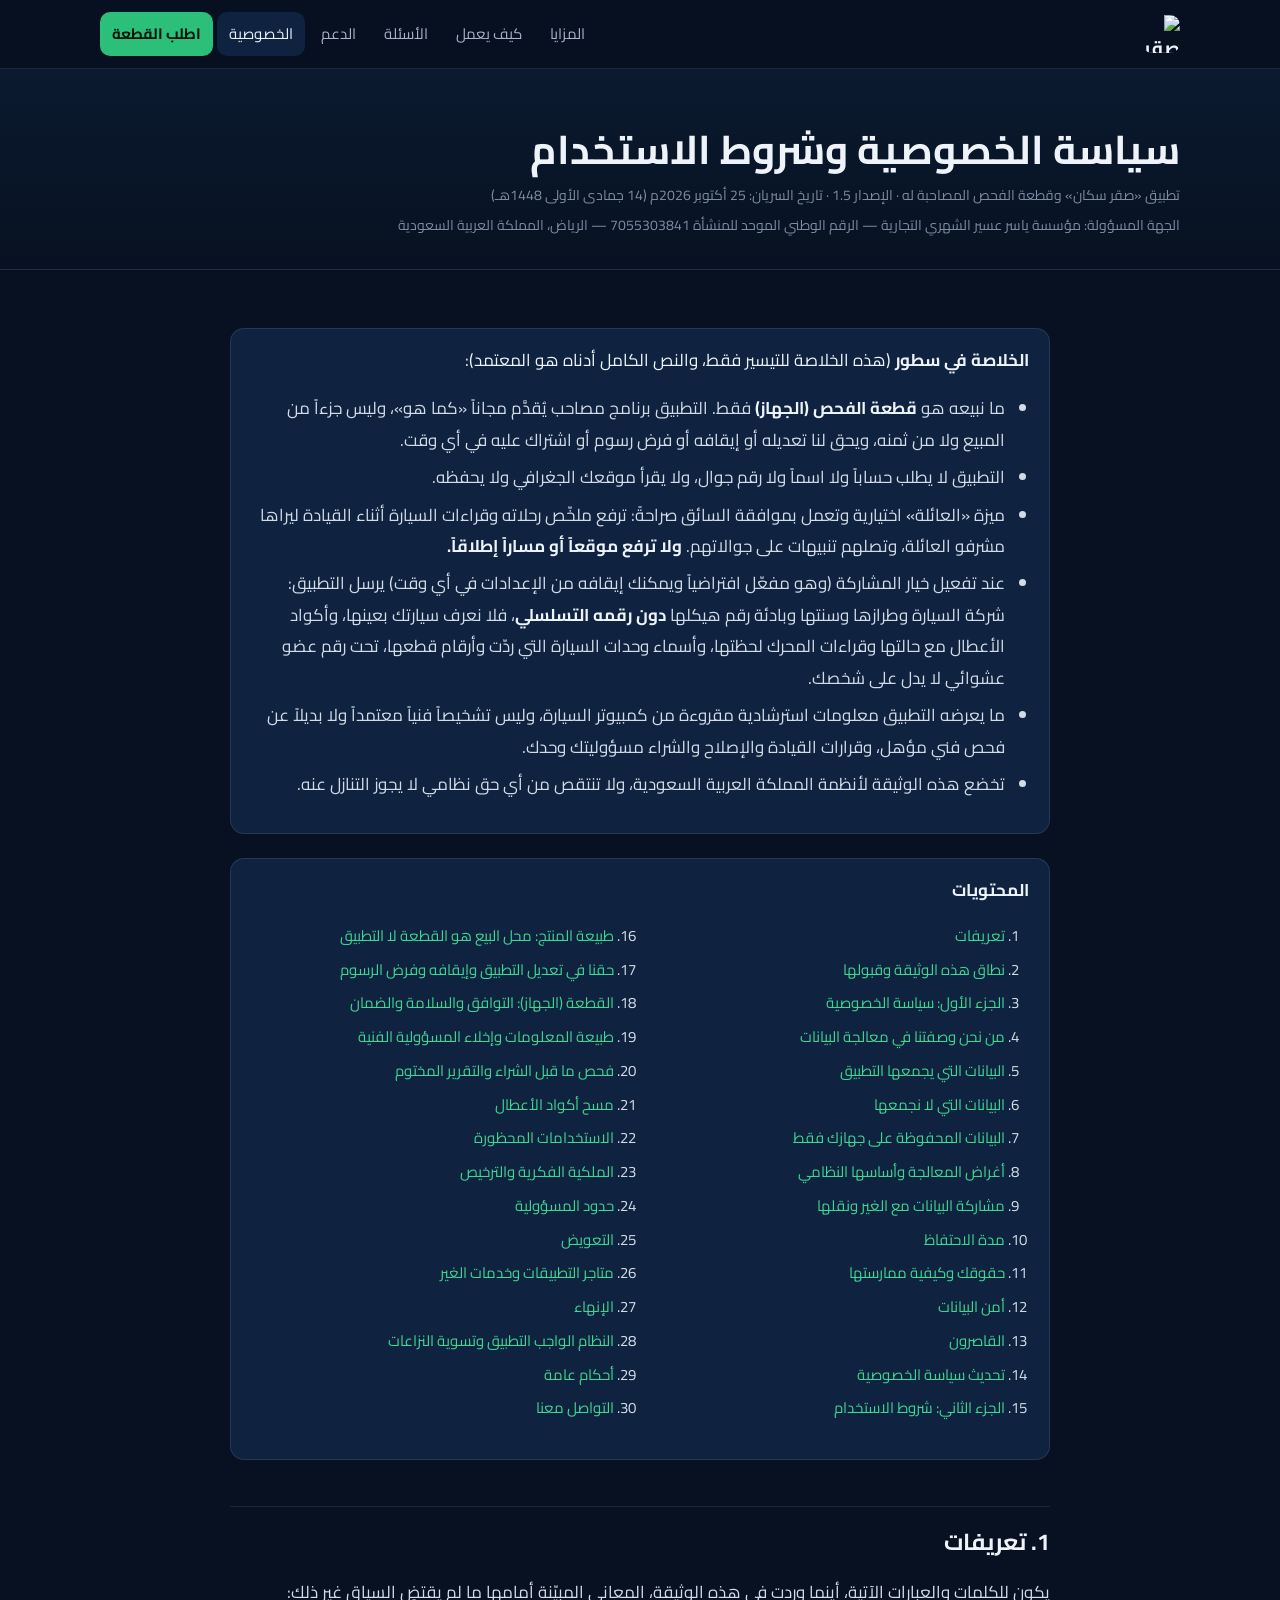
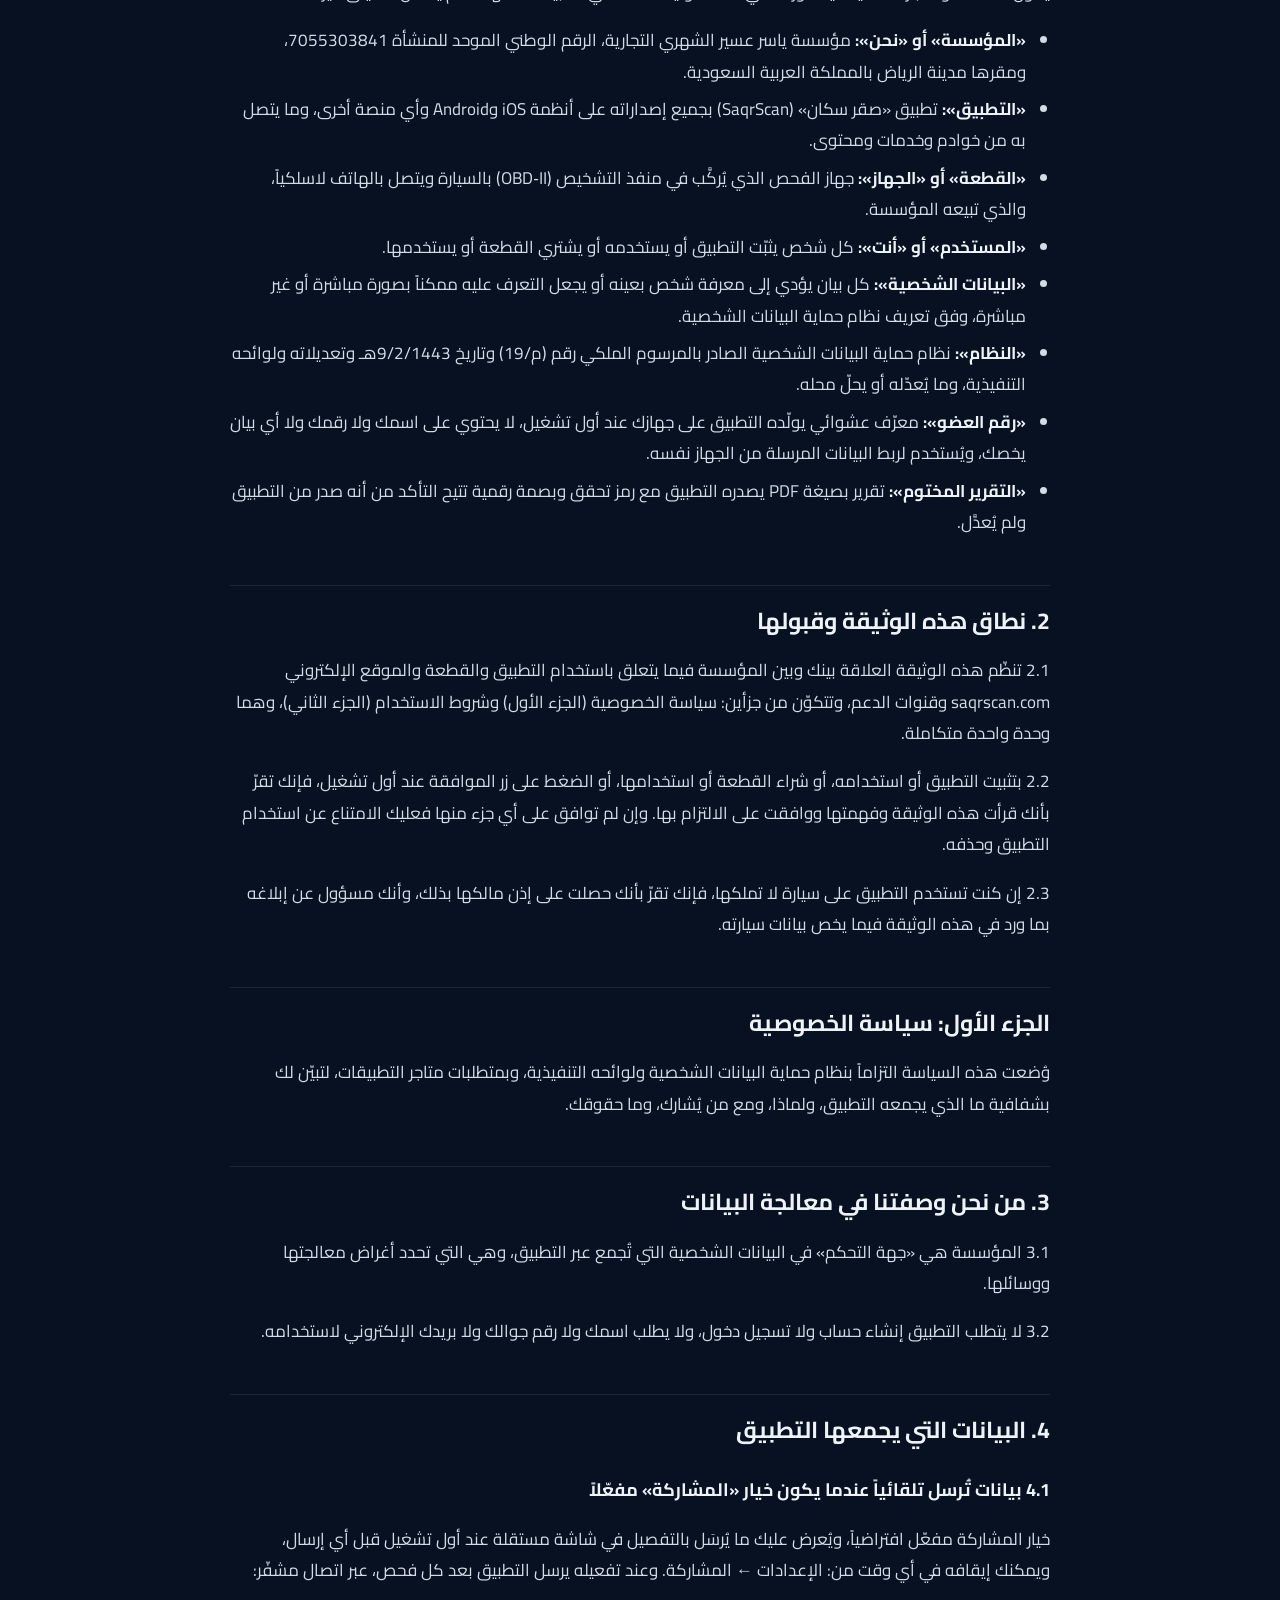
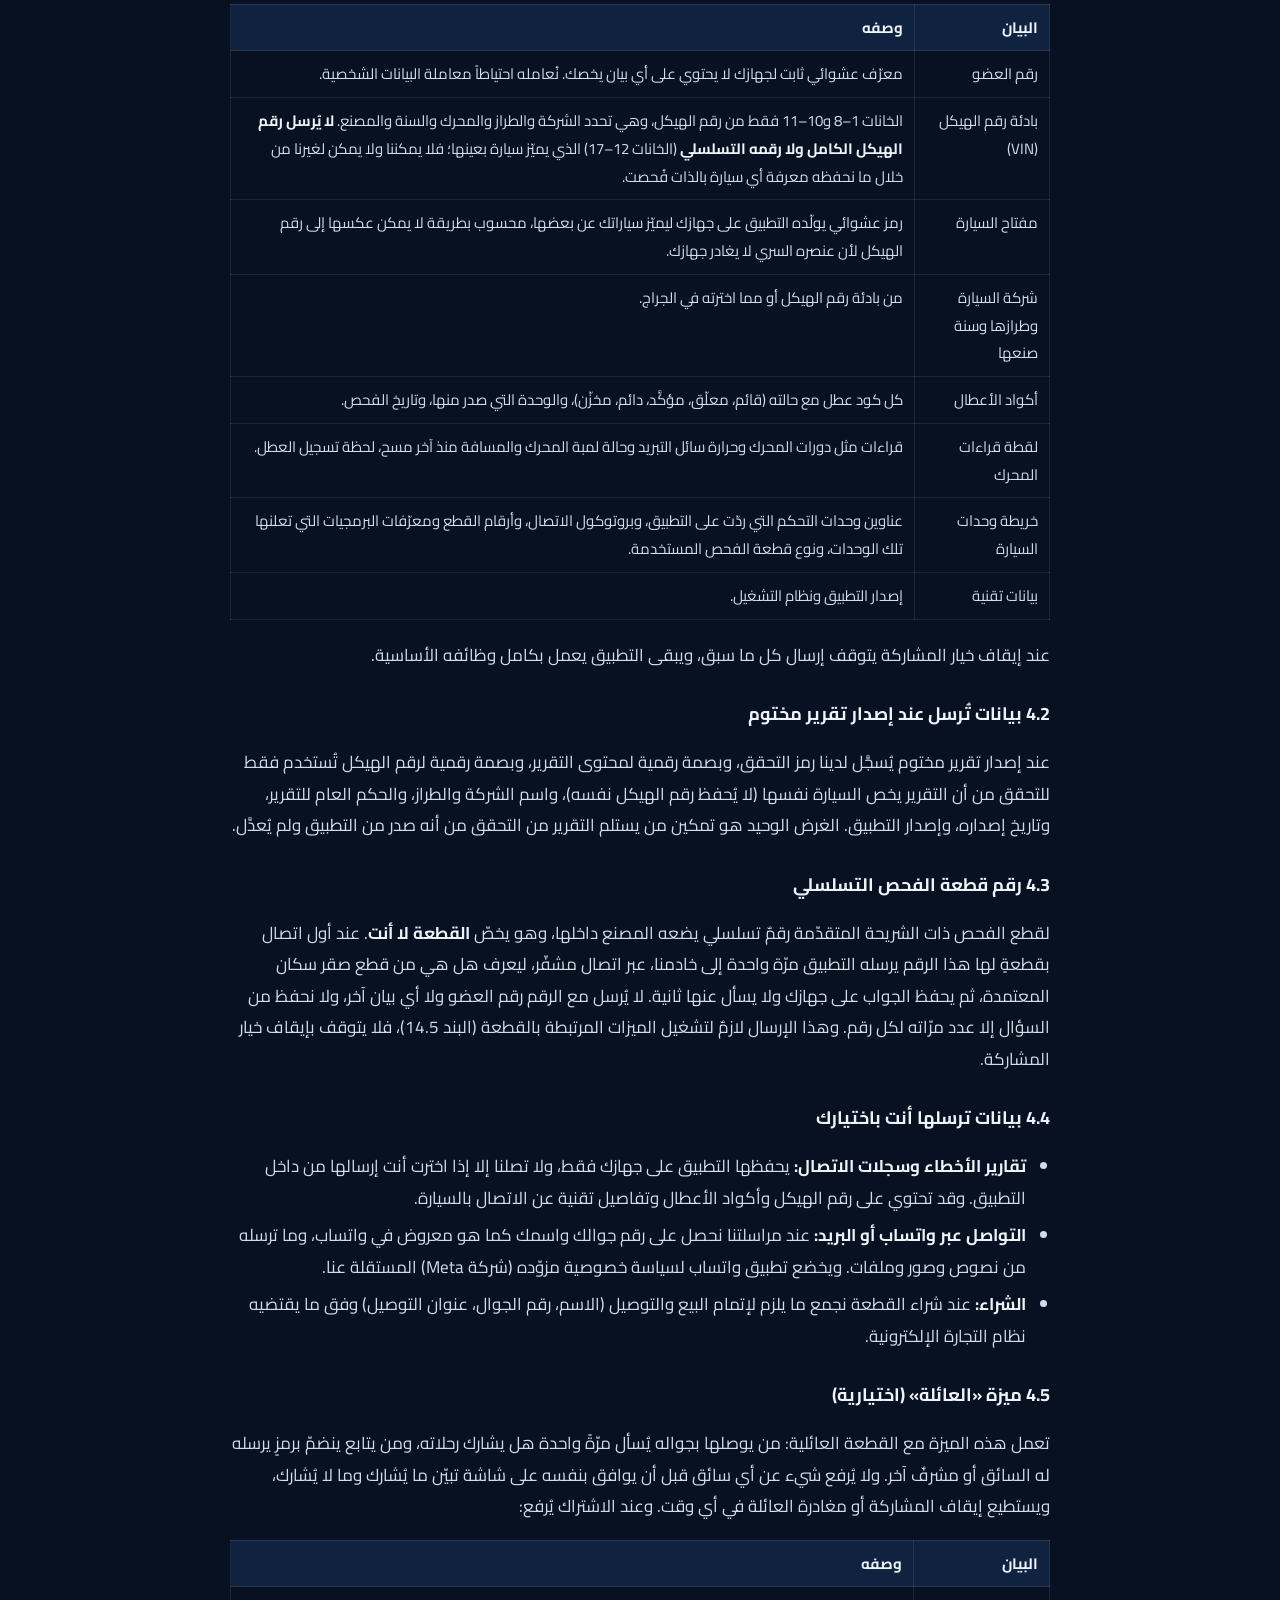
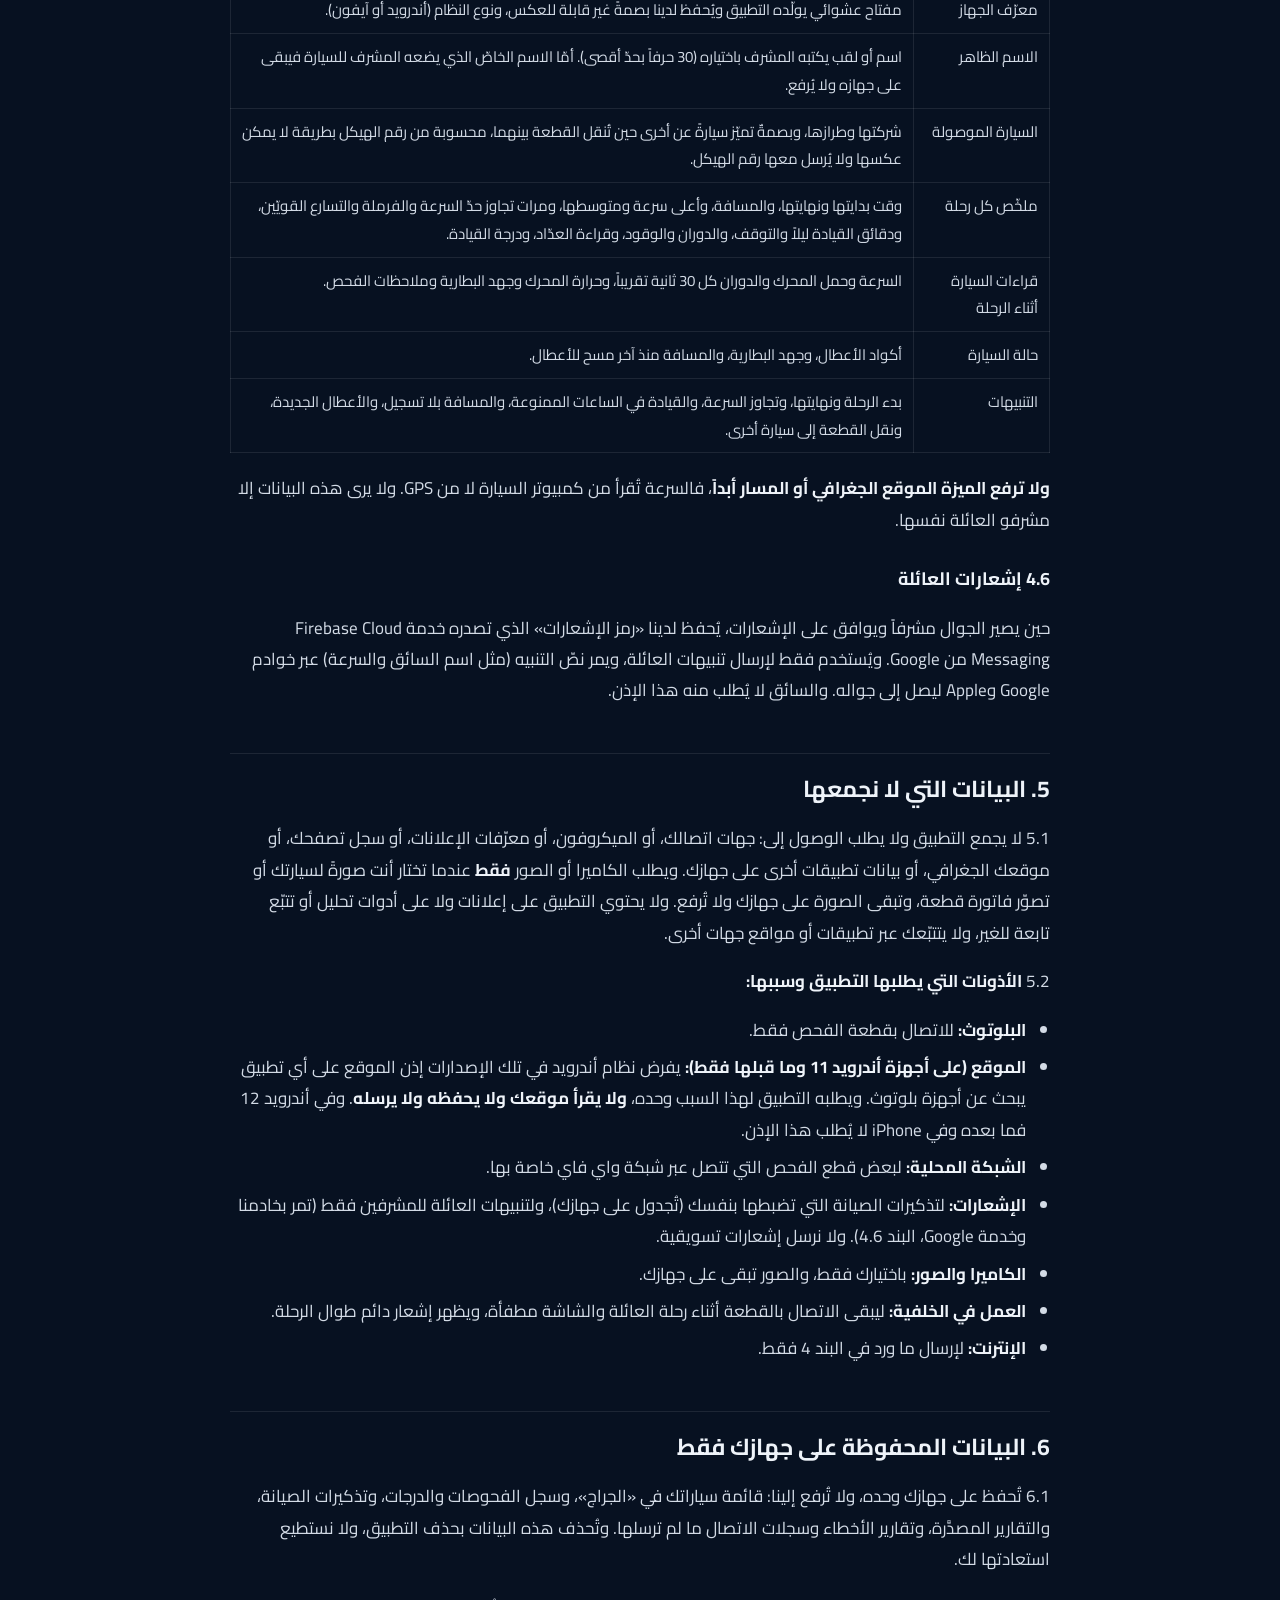
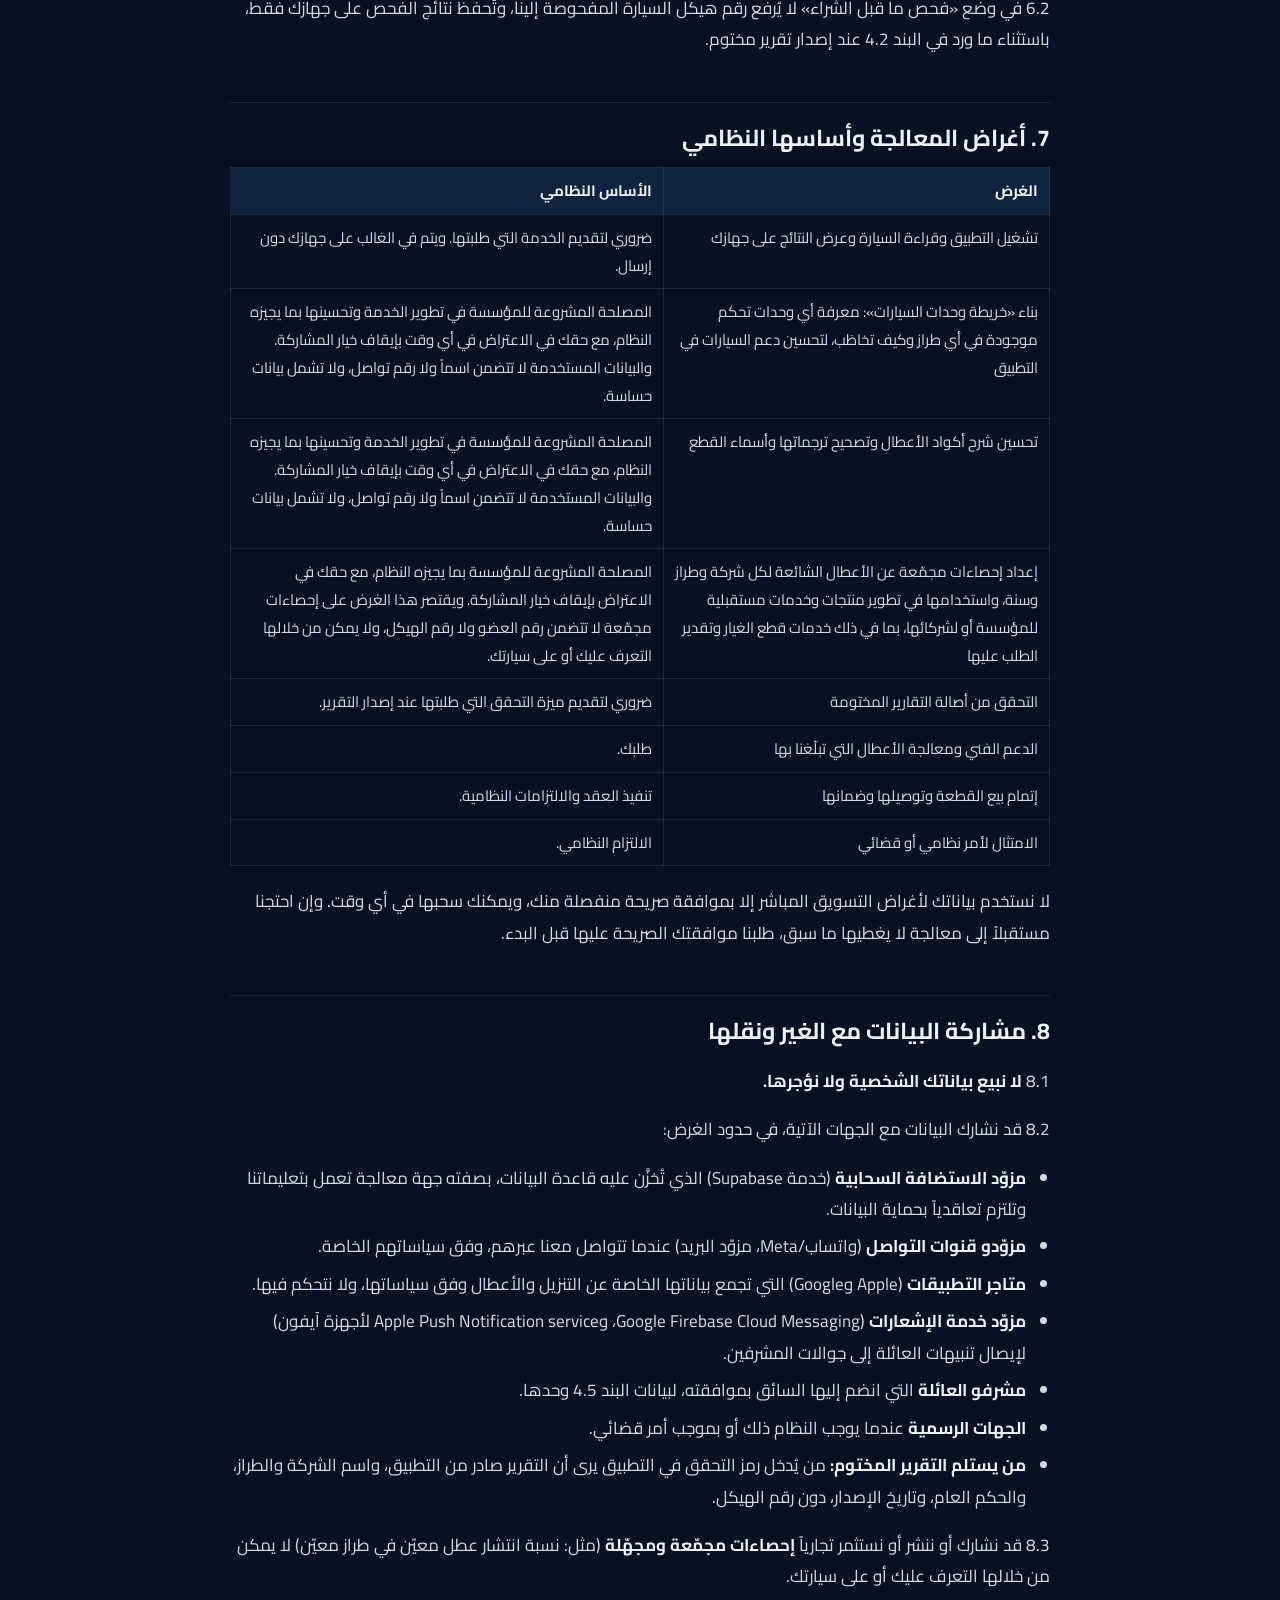
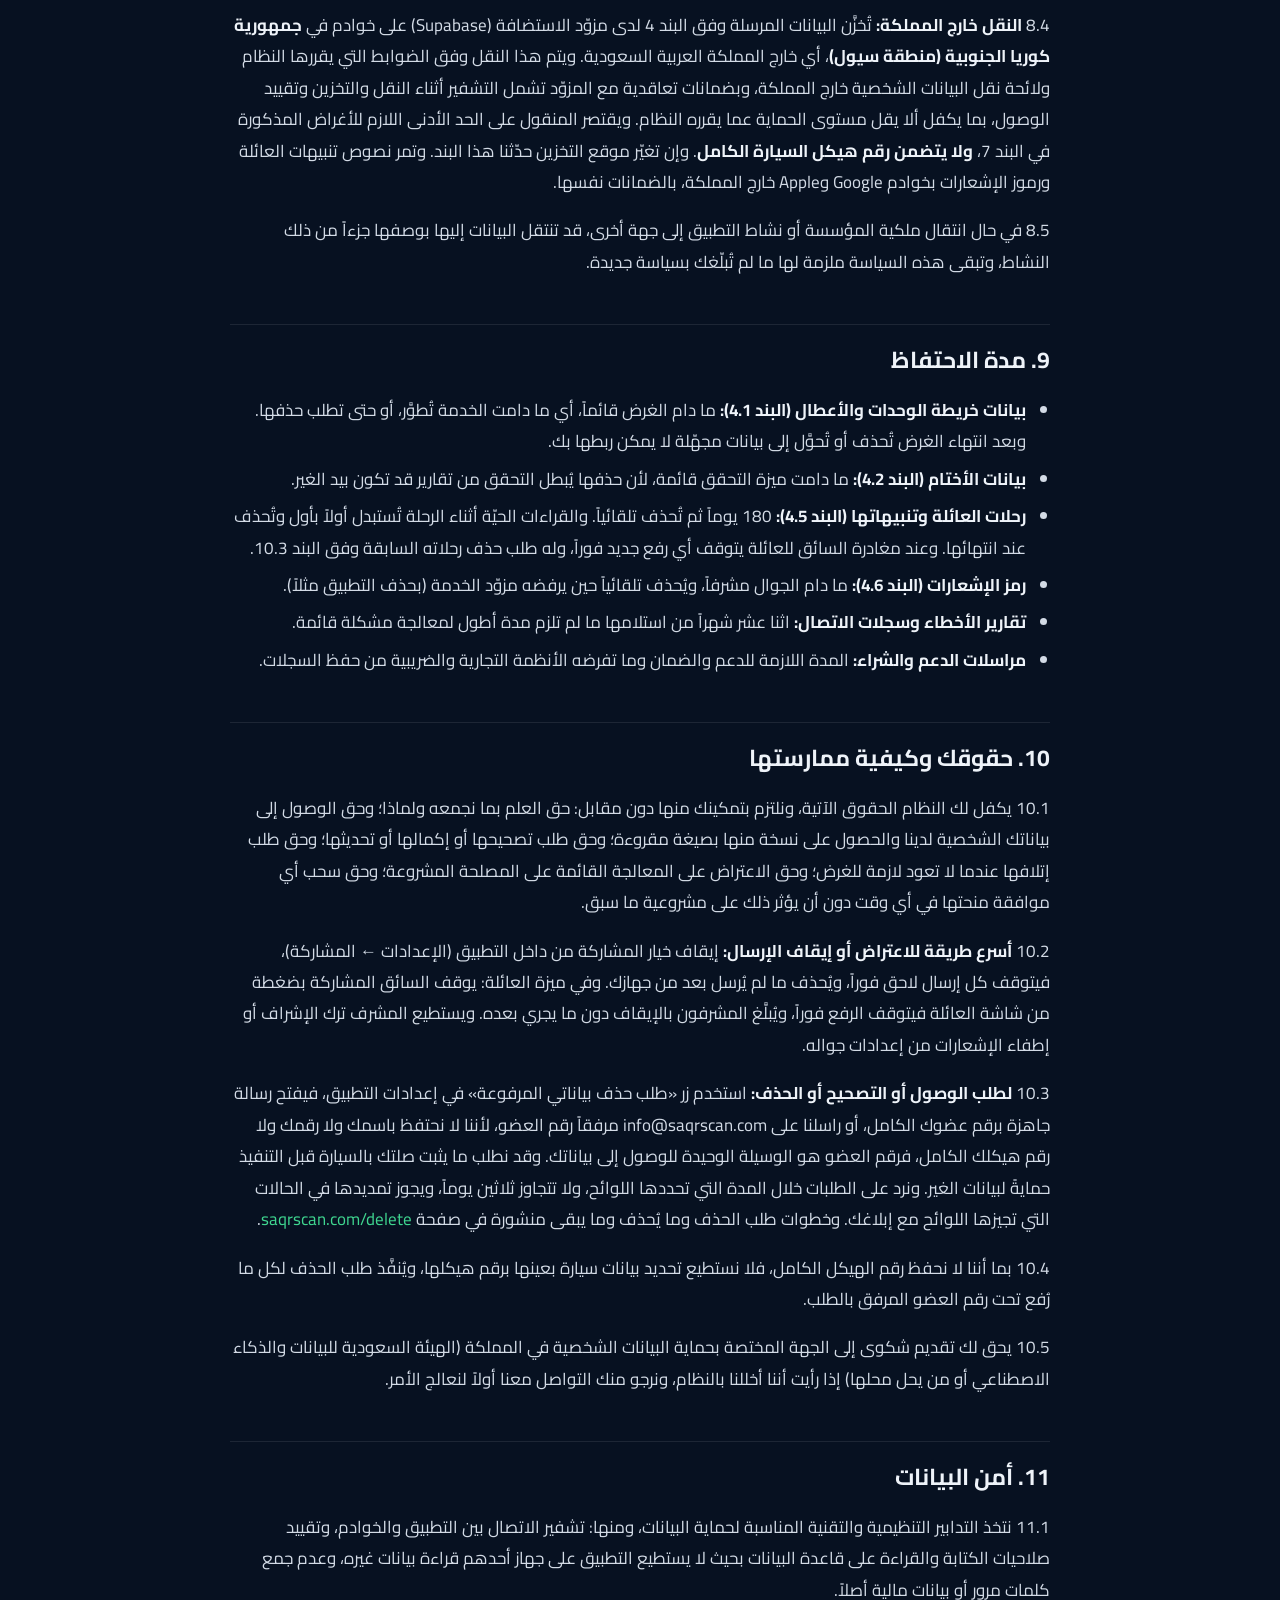
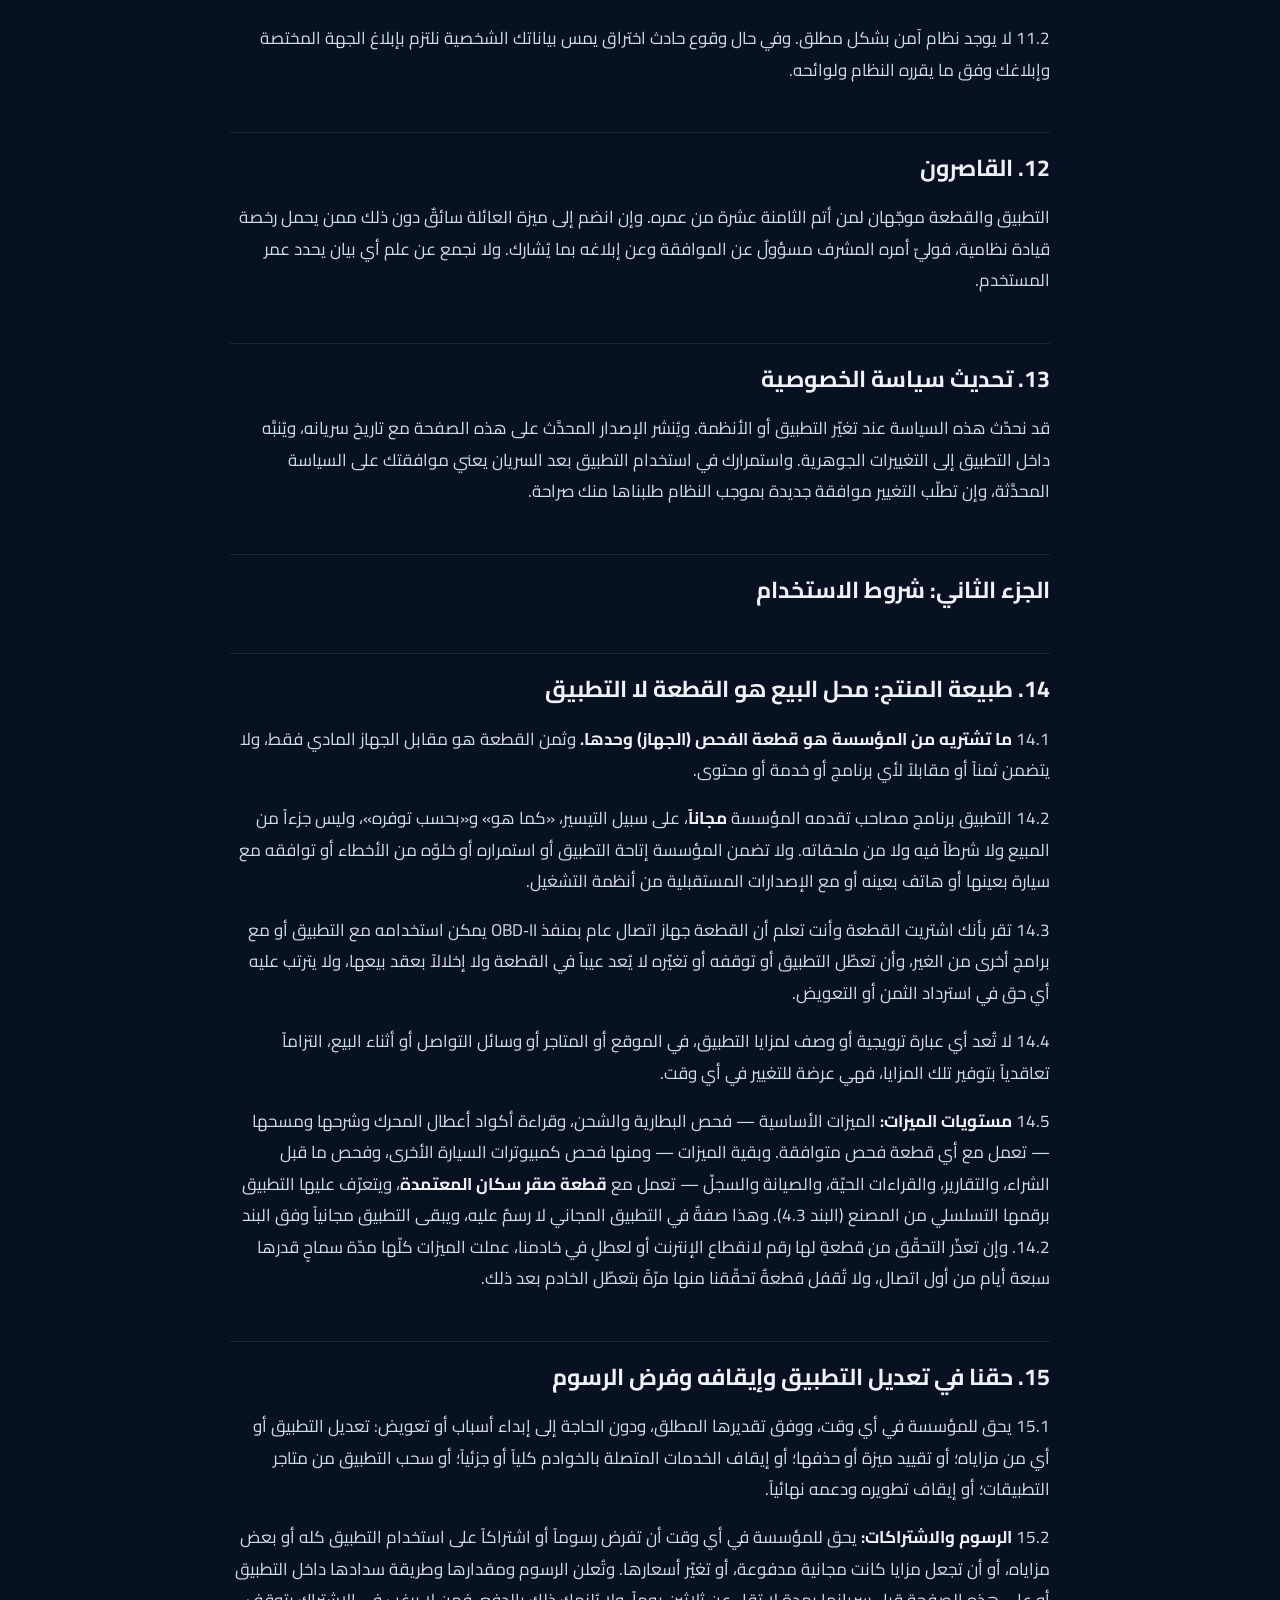
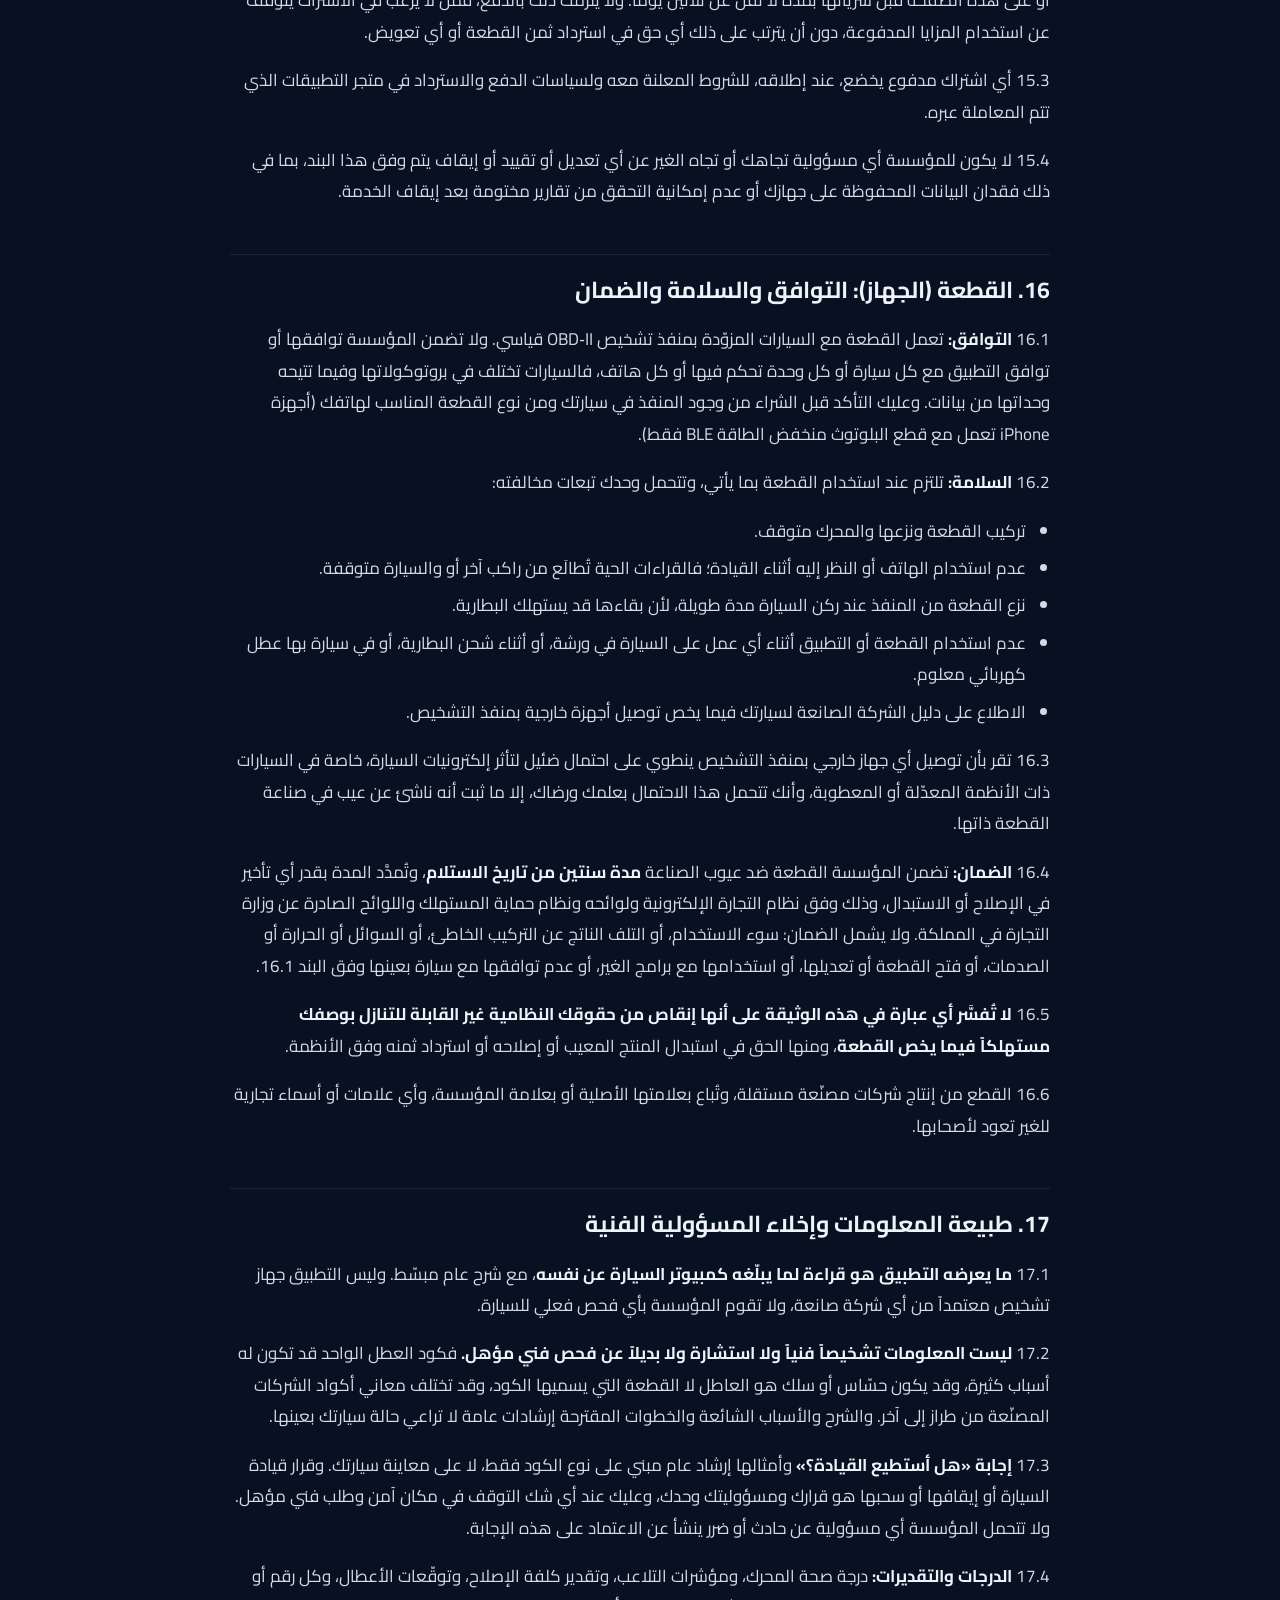
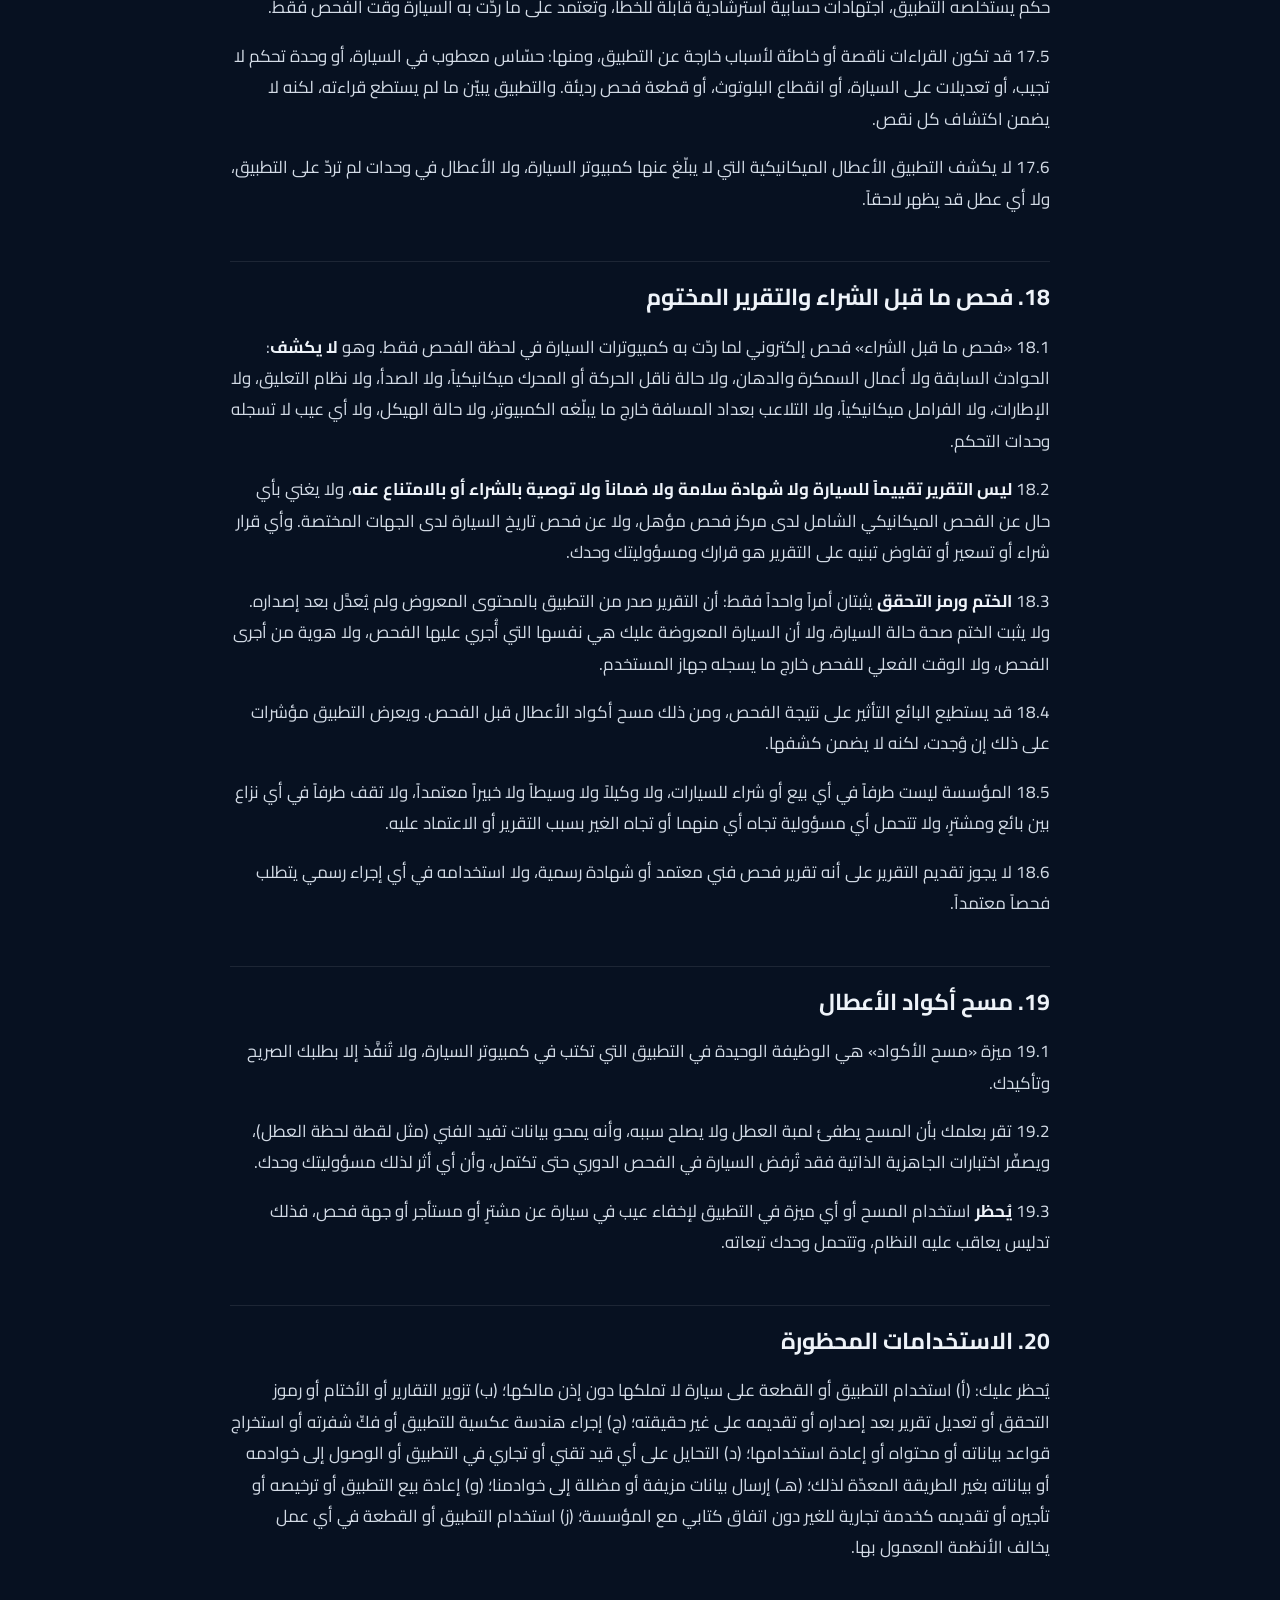
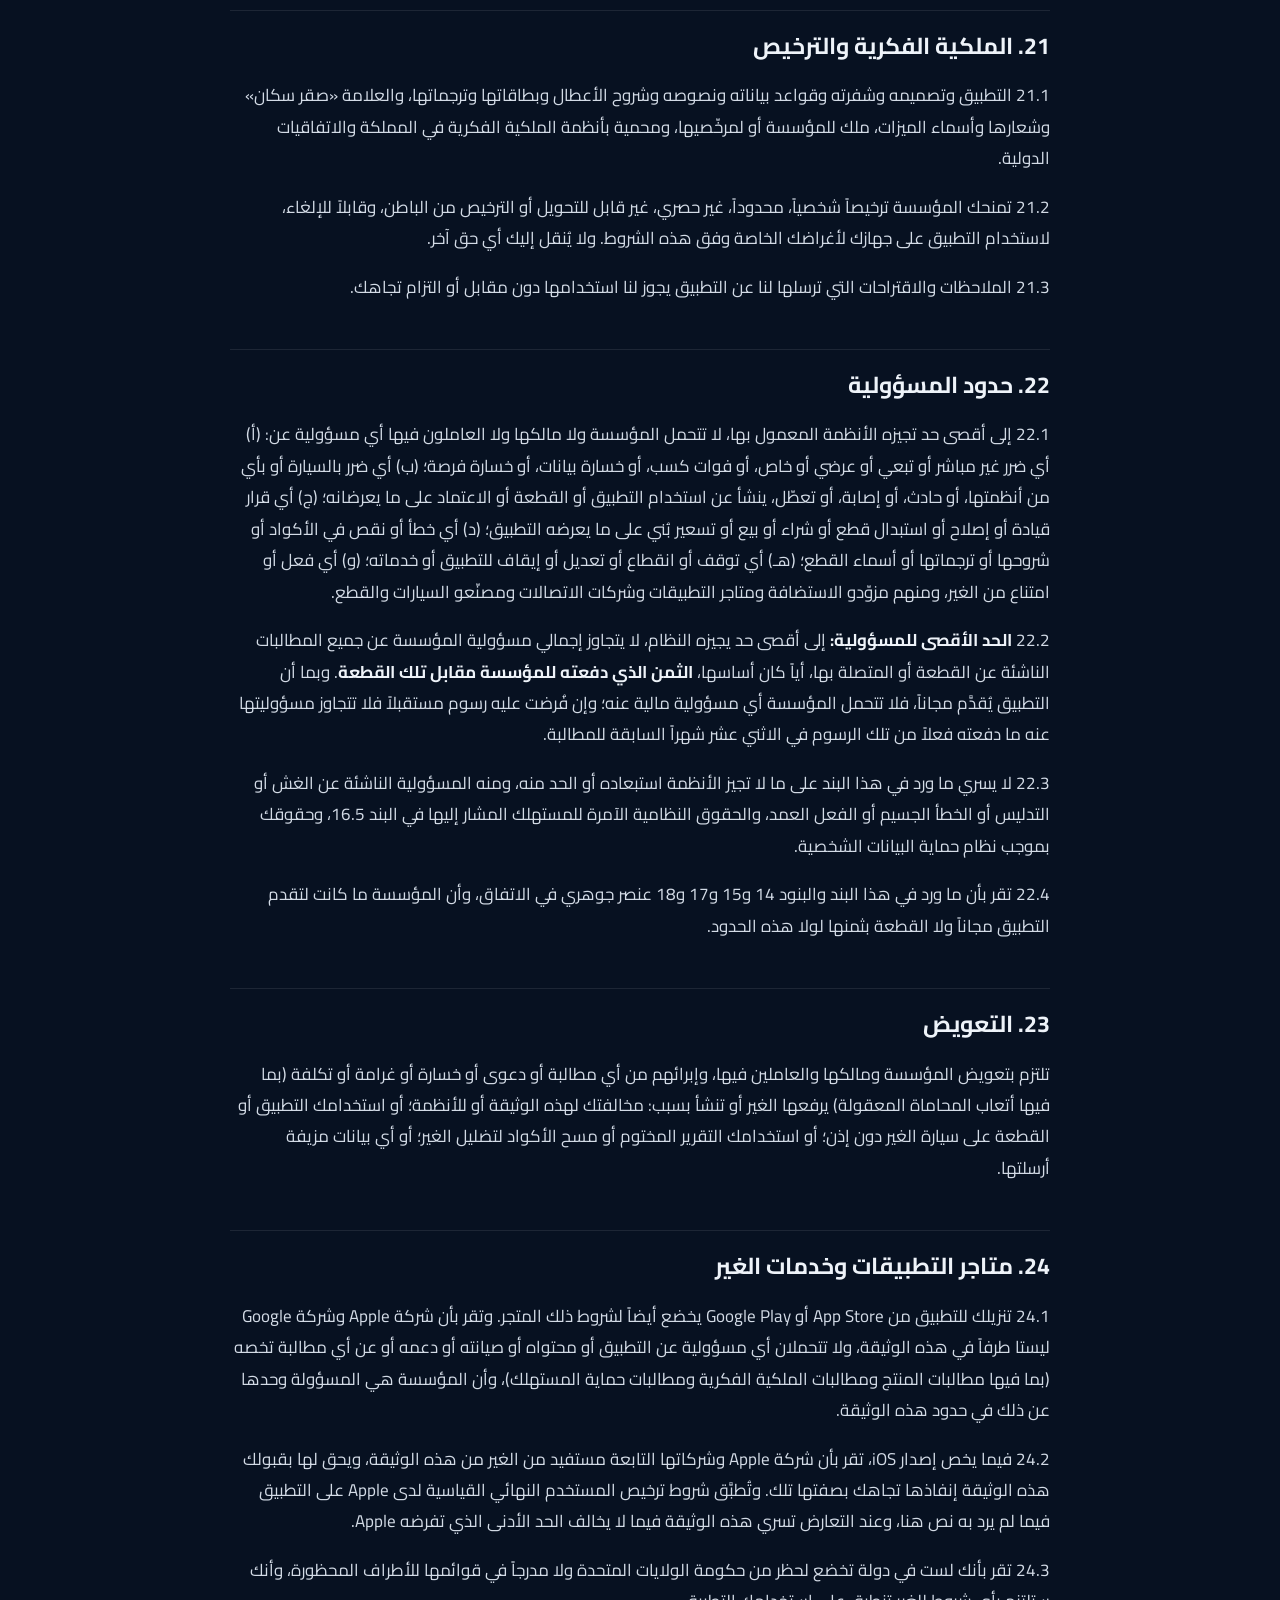
==== commit 406e86e3: "Add files via upload" ====
--- a/privacy/index.html
+++ b/privacy/index.html
@@ -43,7 +43,7 @@
 </header>
 
 <main id="main">
-<div class="page-head"><div class="wrap"><h1>سياسة الخصوصية وشروط الاستخدام</h1><p class="sub">تطبيق «صقر سكان» وقطعة الفحص المصاحبة له · الإصدار 1.4 · تاريخ السريان: 25 أكتوبر 2026م (14 جمادى الأولى 1448هـ)</p><p class="sub">الجهة المسؤولة: مؤسسة ياسر عسير الشهري التجارية — الرقم الوطني الموحد للمنشأة 7055303841 — الرياض، المملكة العربية السعودية</p></div></div>
+<div class="page-head"><div class="wrap"><h1>سياسة الخصوصية وشروط الاستخدام</h1><p class="sub">تطبيق «صقر سكان» وقطعة الفحص المصاحبة له · الإصدار 1.5 · تاريخ السريان: 25 أكتوبر 2026م (14 جمادى الأولى 1448هـ)</p><p class="sub">الجهة المسؤولة: مؤسسة ياسر عسير الشهري التجارية — الرقم الوطني الموحد للمنشأة 7055303841 — الرياض، المملكة العربية السعودية</p></div></div>
 <div class="prose">
 <div class="box">
   <strong>الخلاصة في سطور</strong> (هذه الخلاصة للتيسير فقط، والنص الكامل أدناه هو المعتمد):
@@ -148,15 +148,16 @@
 </ul>
 
 <h3 id="family">4.5 ميزة «العائلة» (اختيارية)</h3>
-<p>تتيح هذه الميزة لصاحب القطعة أن يدعو سائقين ومشرفين برمز دعوة. ولا يُرفع شيء عن أي سائق قبل أن يوافق بنفسه على شاشة تبيّن ما يُشارك وما لا يُشارك، ويستطيع إيقاف المشاركة أو مغادرة العائلة في أي وقت. وعند الاشتراك يُرفع:</p>
+<p>تعمل هذه الميزة مع القطعة العائلية: من يوصلها بجواله يُسأل مرّةً واحدة هل يشارك رحلاته، ومن يتابع ينضمّ برمزٍ يرسله له السائق أو مشرفٌ آخر. ولا يُرفع شيء عن أي سائق قبل أن يوافق بنفسه على شاشة تبيّن ما يُشارك وما لا يُشارك، ويستطيع إيقاف المشاركة أو مغادرة العائلة في أي وقت. وعند الاشتراك يُرفع:</p>
 <table>
   <tr><th>البيان</th><th>وصفه</th></tr>
   <tr><td>معرّف الجهاز</td><td>مفتاح عشوائي يولّده التطبيق ويُحفظ لدينا بصمةً غير قابلة للعكس، ونوع النظام (أندرويد أو آيفون).</td></tr>
-  <tr><td>الاسم الظاهر</td><td>اسم أو لقب يكتبه المستخدم أو المشرف باختياره (40 حرفاً بحدّ أقصى)، واسم السيارة كما يسميها صاحب القطعة.</td></tr>
+  <tr><td>الاسم الظاهر</td><td>اسم أو لقب يكتبه المشرف باختياره (30 حرفاً بحدّ أقصى). أمّا الاسم الخاصّ الذي يضعه المشرف للسيارة فيبقى على جهازه ولا يُرفع.</td></tr>
+  <tr><td>السيارة الموصولة</td><td>شركتها وطرازها، وبصمةٌ تميّز سيارةً عن أخرى حين تُنقل القطعة بينهما، محسوبة من رقم الهيكل بطريقة لا يمكن عكسها ولا يُرسل معها رقم الهيكل.</td></tr>
   <tr><td>ملخّص كل رحلة</td><td>وقت بدايتها ونهايتها، والمسافة، وأعلى سرعة ومتوسطها، ومرات تجاوز حدّ السرعة والفرملة والتسارع القويّين، ودقائق القيادة ليلاً والتوقف، والدوران والوقود، وقراءة العدّاد، ودرجة القيادة.</td></tr>
   <tr><td>قراءات السيارة أثناء الرحلة</td><td>السرعة وحمل المحرك والدوران كل 30 ثانية تقريباً، وحرارة المحرك وجهد البطارية وملاحظات الفحص.</td></tr>
   <tr><td>حالة السيارة</td><td>أكواد الأعطال، وجهد البطارية، والمسافة منذ آخر مسح للأعطال.</td></tr>
-  <tr><td>التنبيهات</td><td>بدء الرحلة ونهايتها، وتجاوز السرعة، والقيادة في الساعات الممنوعة، والمسافة بلا تسجيل، والأعطال الجديدة.</td></tr>
+  <tr><td>التنبيهات</td><td>بدء الرحلة ونهايتها، وتجاوز السرعة، والقيادة في الساعات الممنوعة، والمسافة بلا تسجيل، والأعطال الجديدة، ونقل القطعة إلى سيارة أخرى.</td></tr>
 </table>
 <p><strong>ولا ترفع الميزة الموقع الجغرافي أو المسار أبداً</strong>، فالسرعة تُقرأ من كمبيوتر السيارة لا من GPS. ولا يرى هذه البيانات إلا مشرفو العائلة نفسها.</p>
 
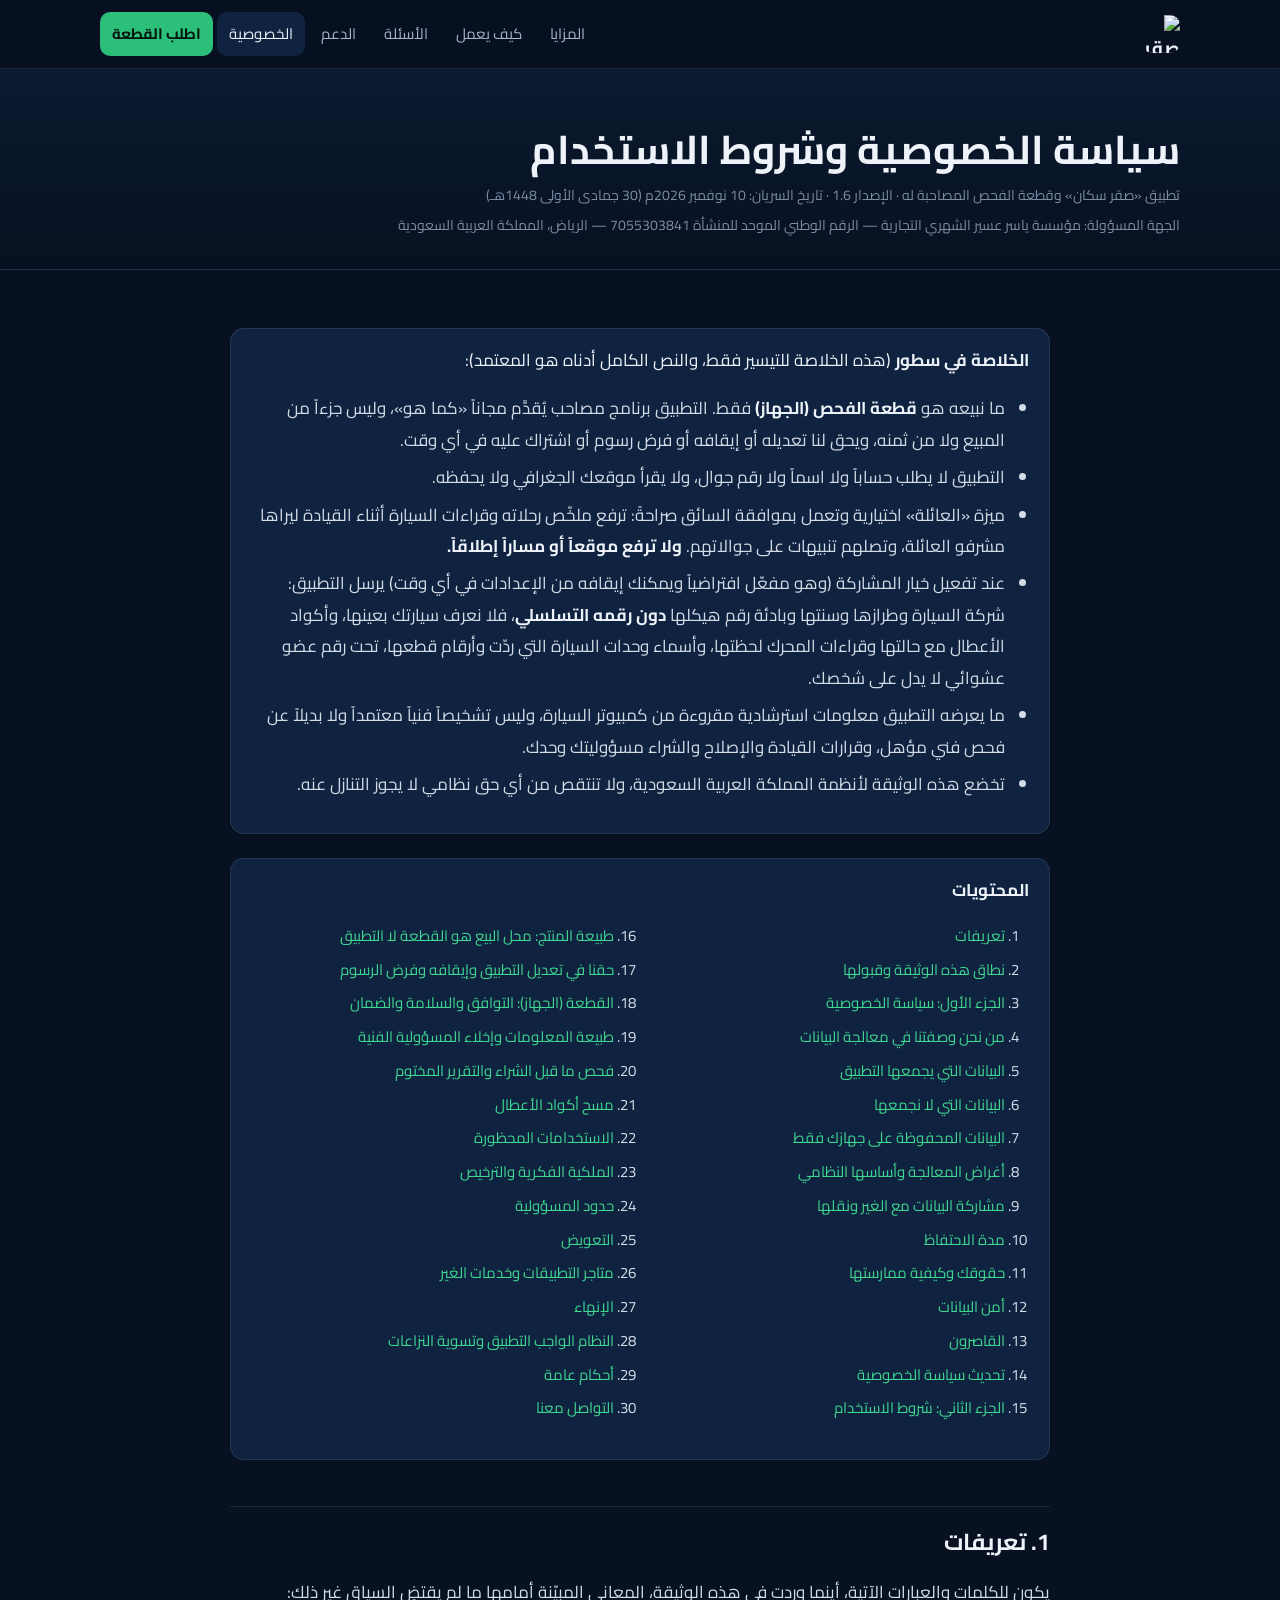
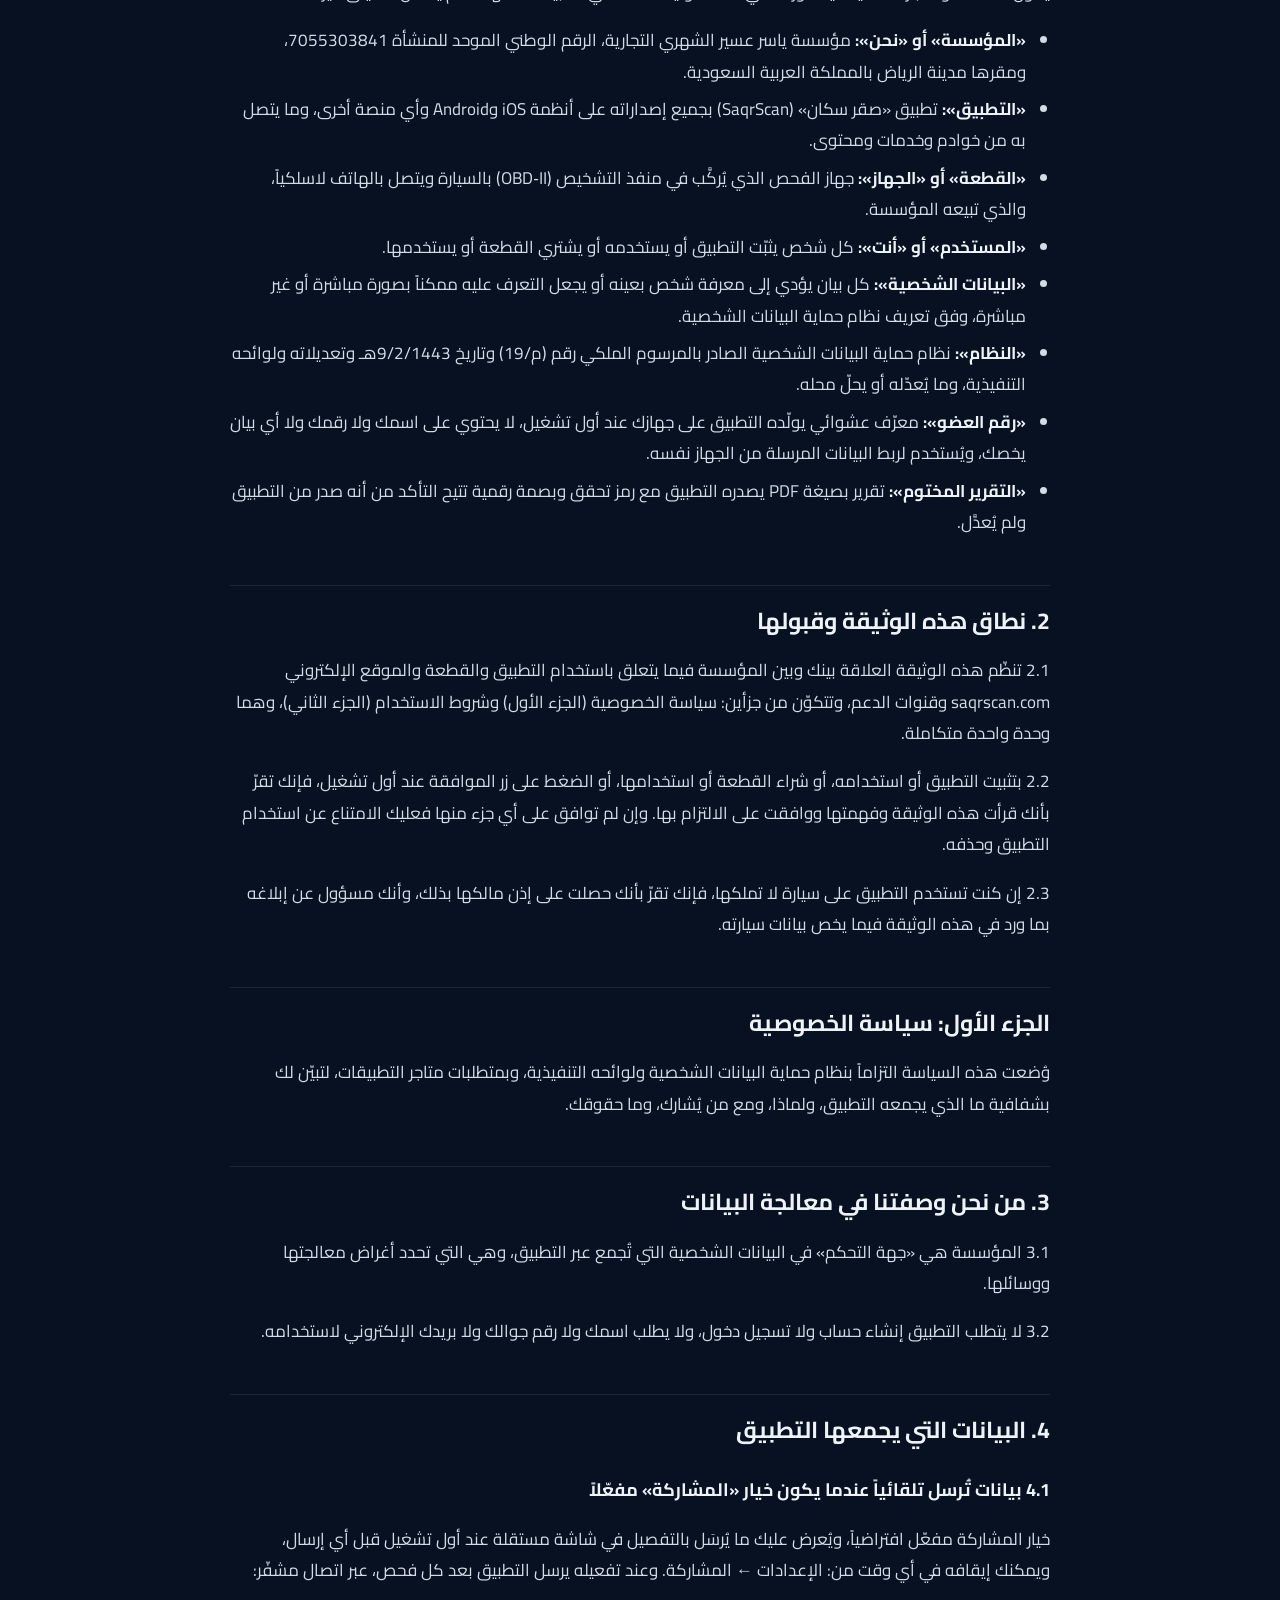
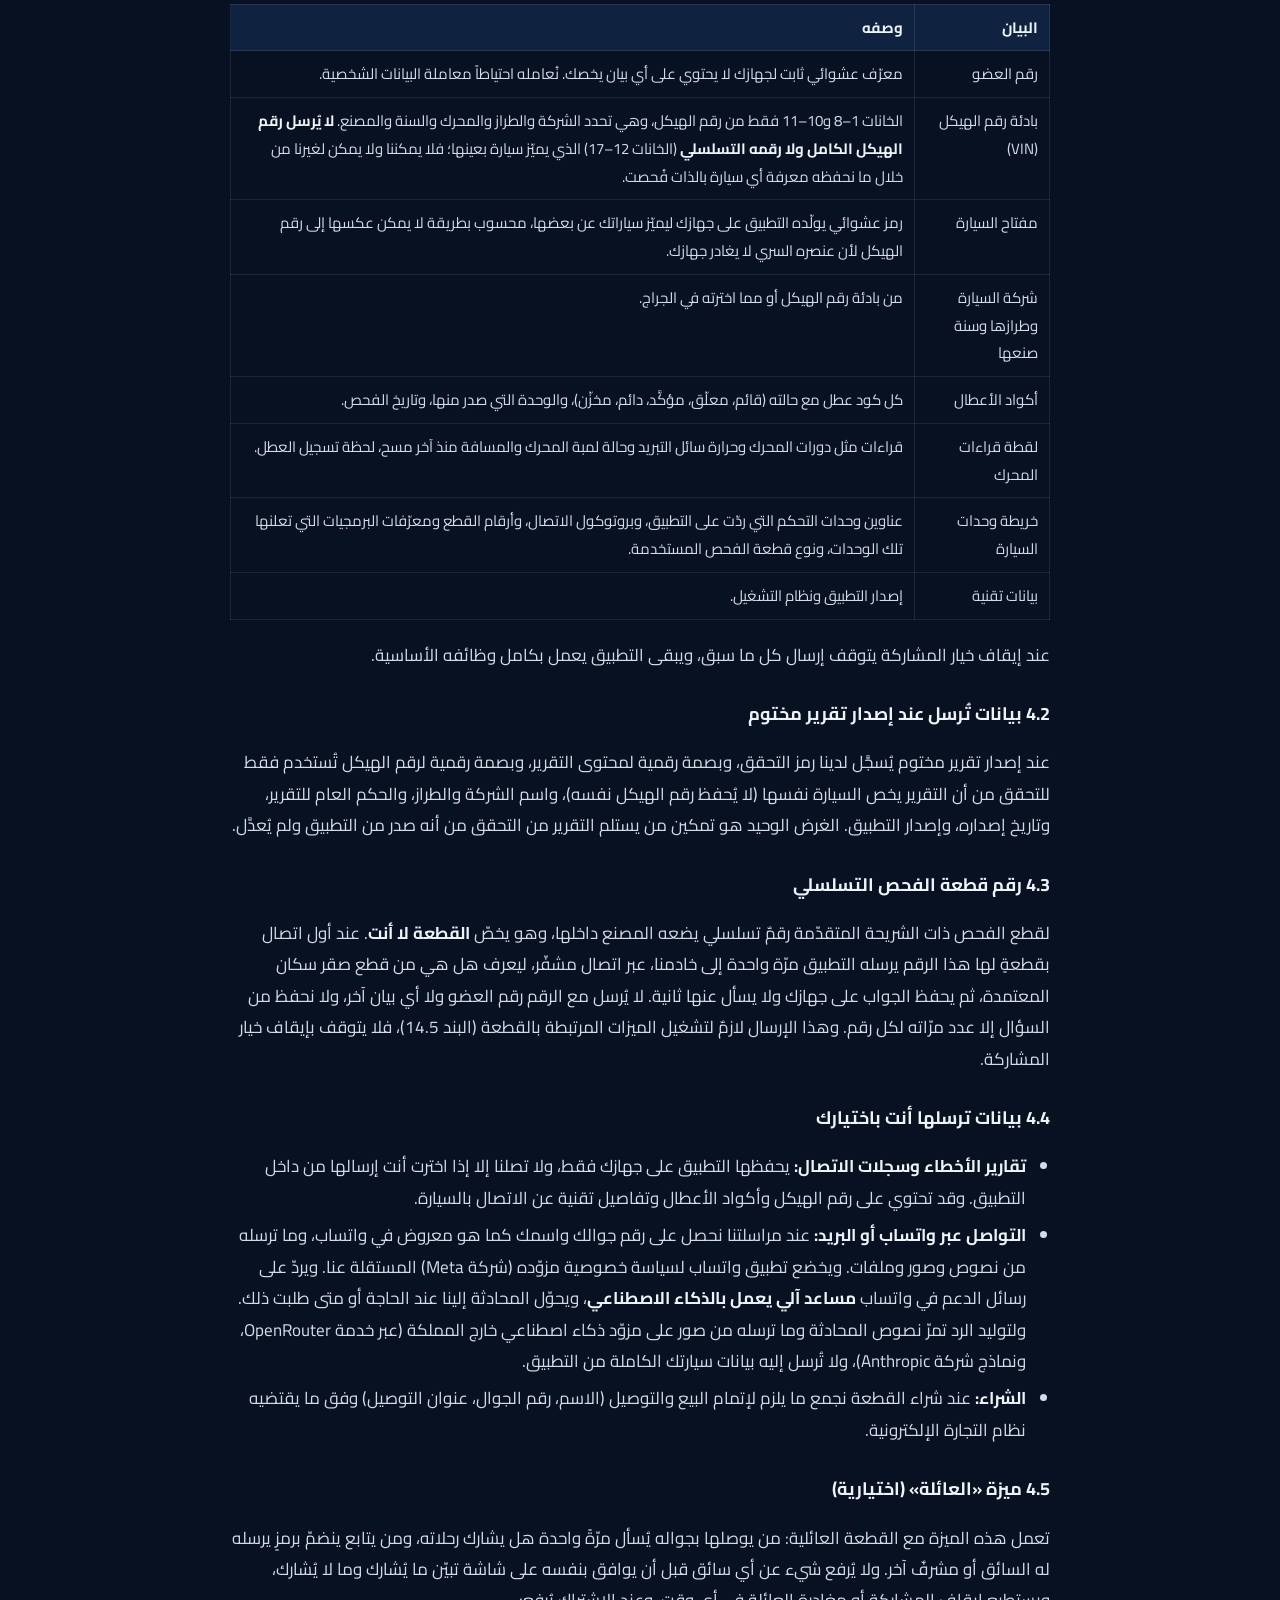
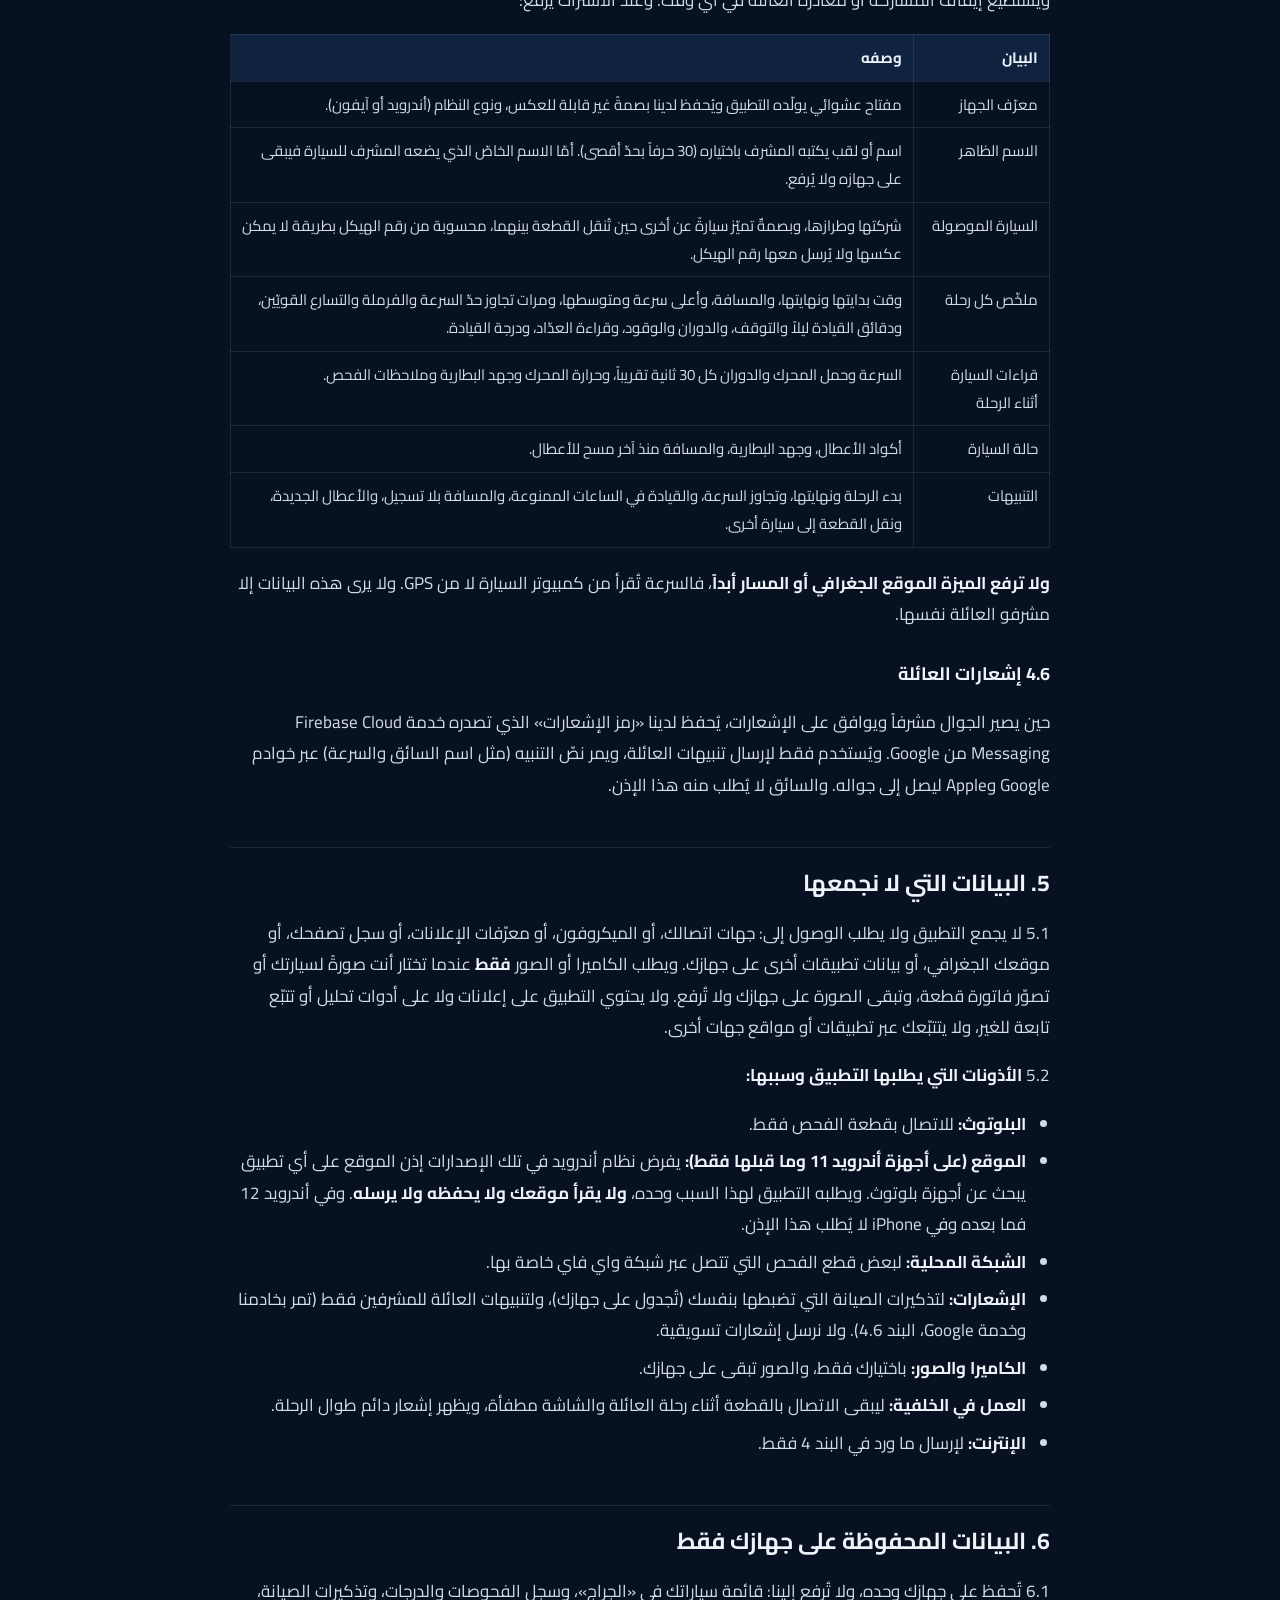
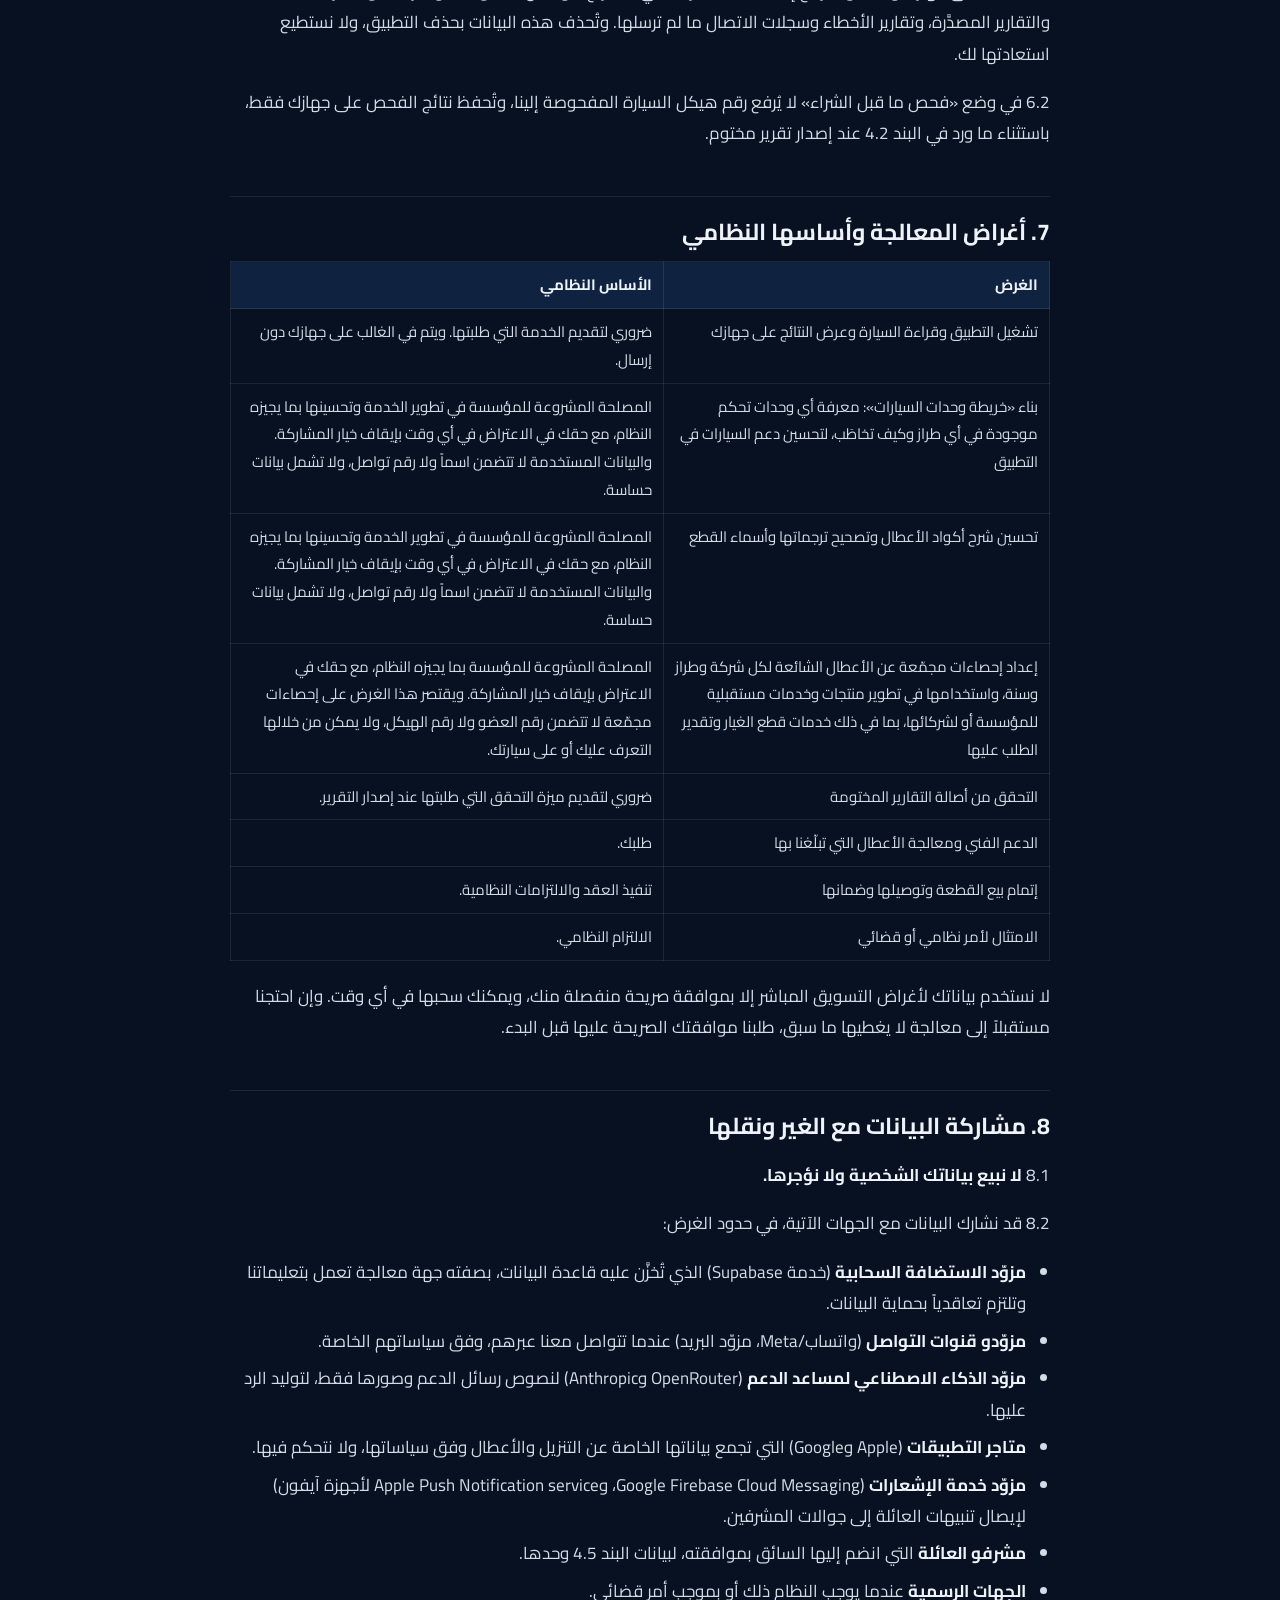
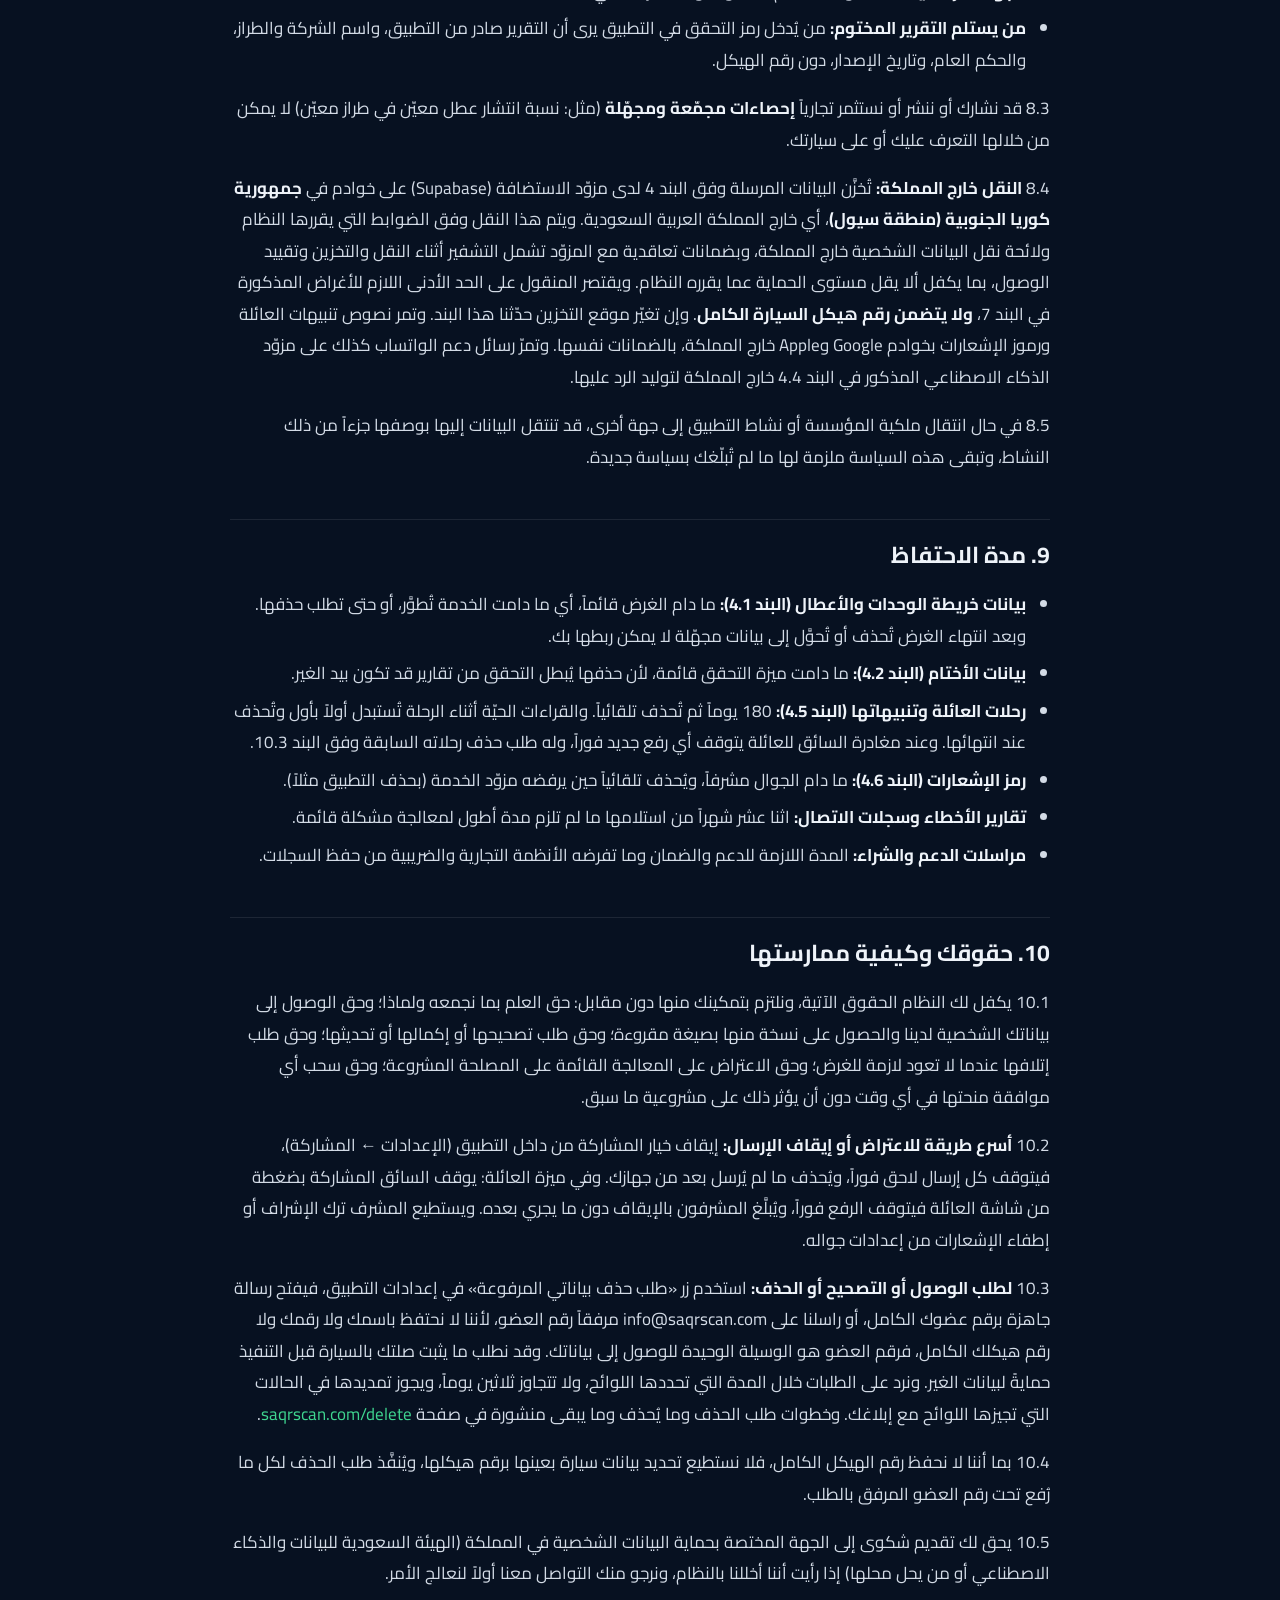
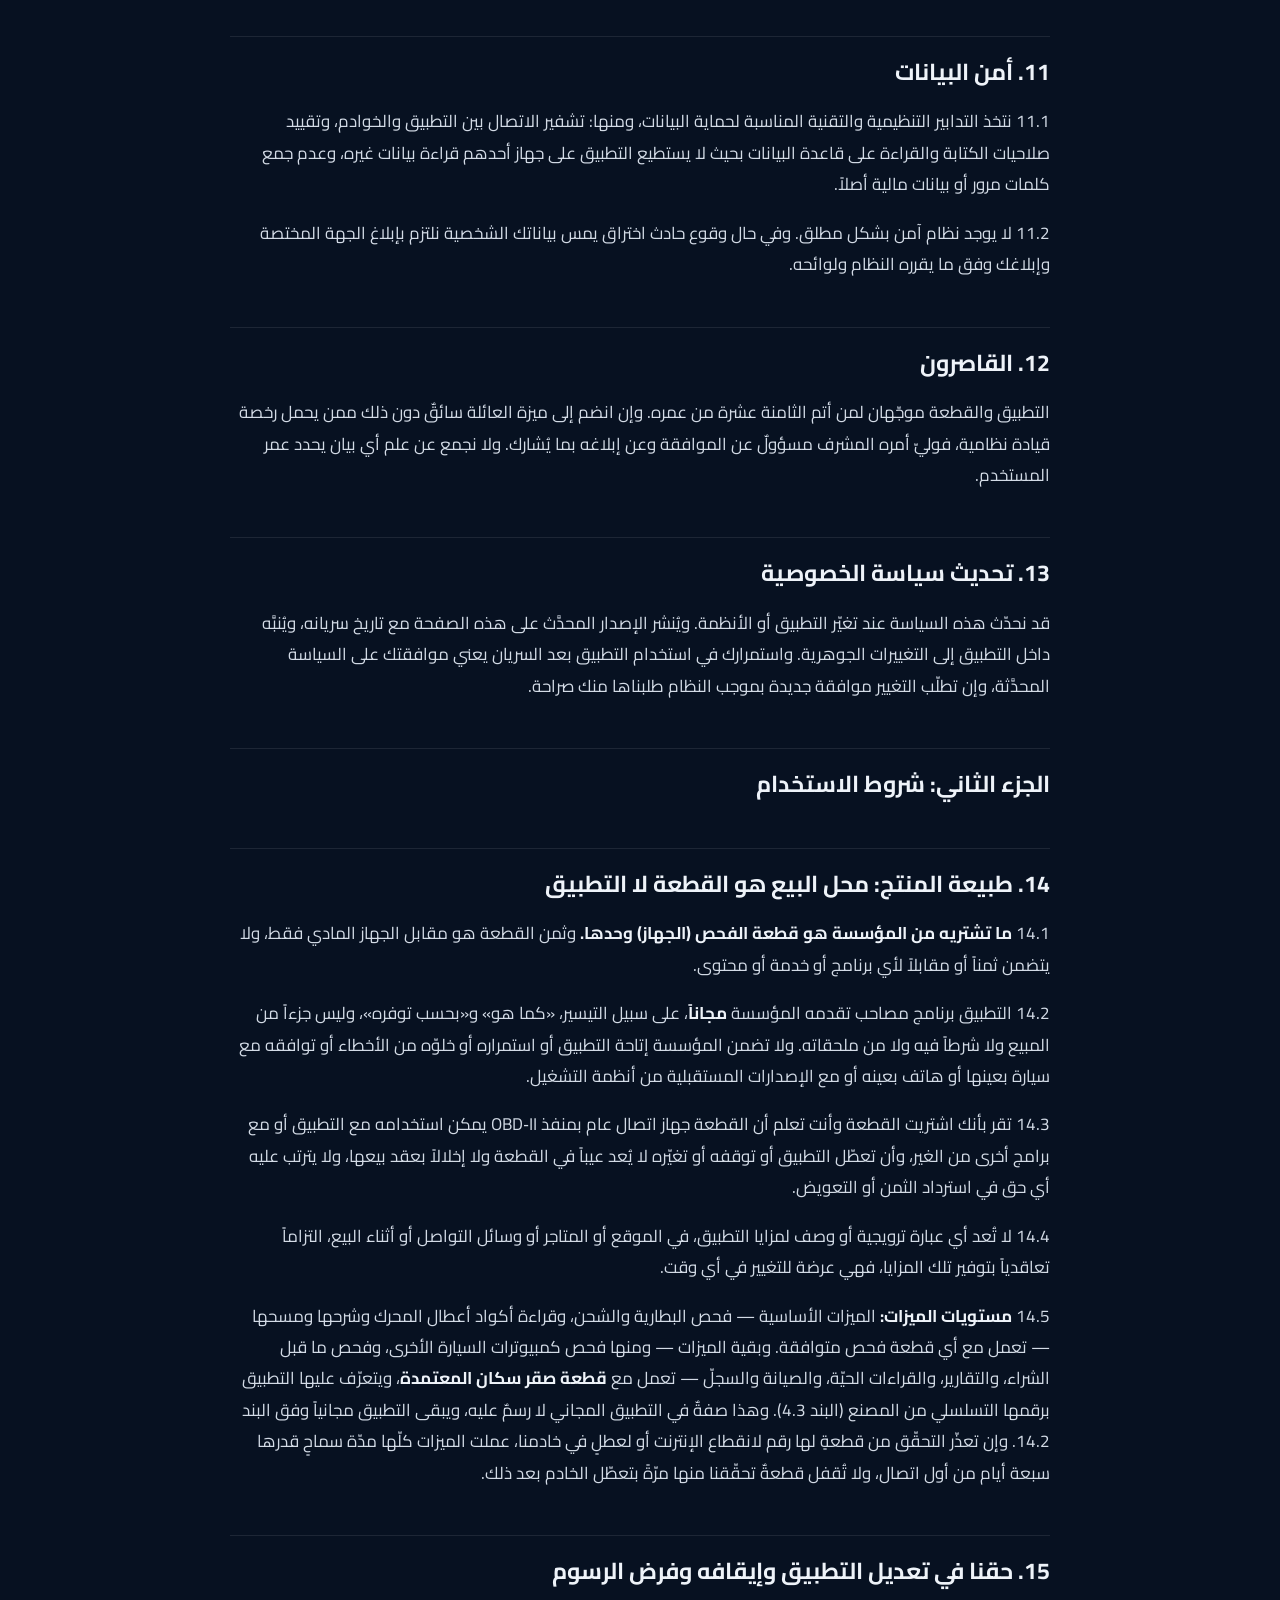
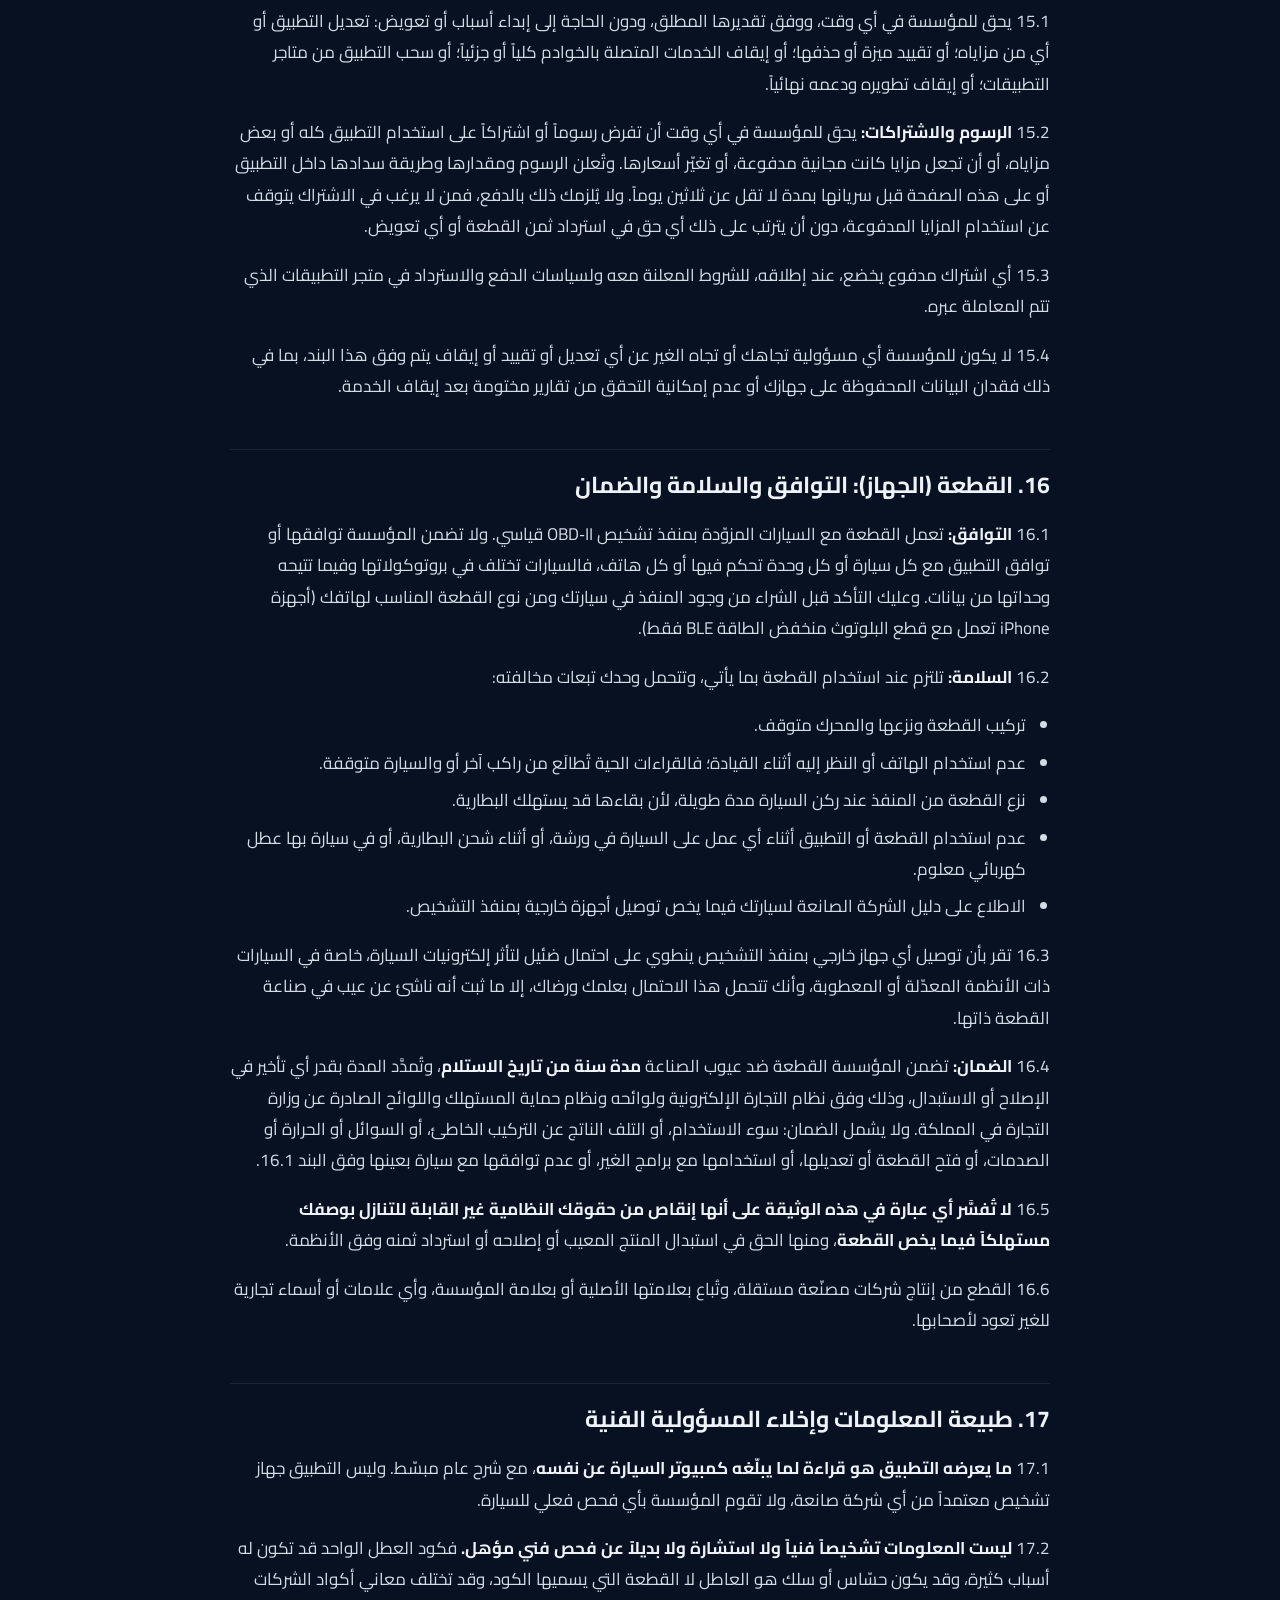
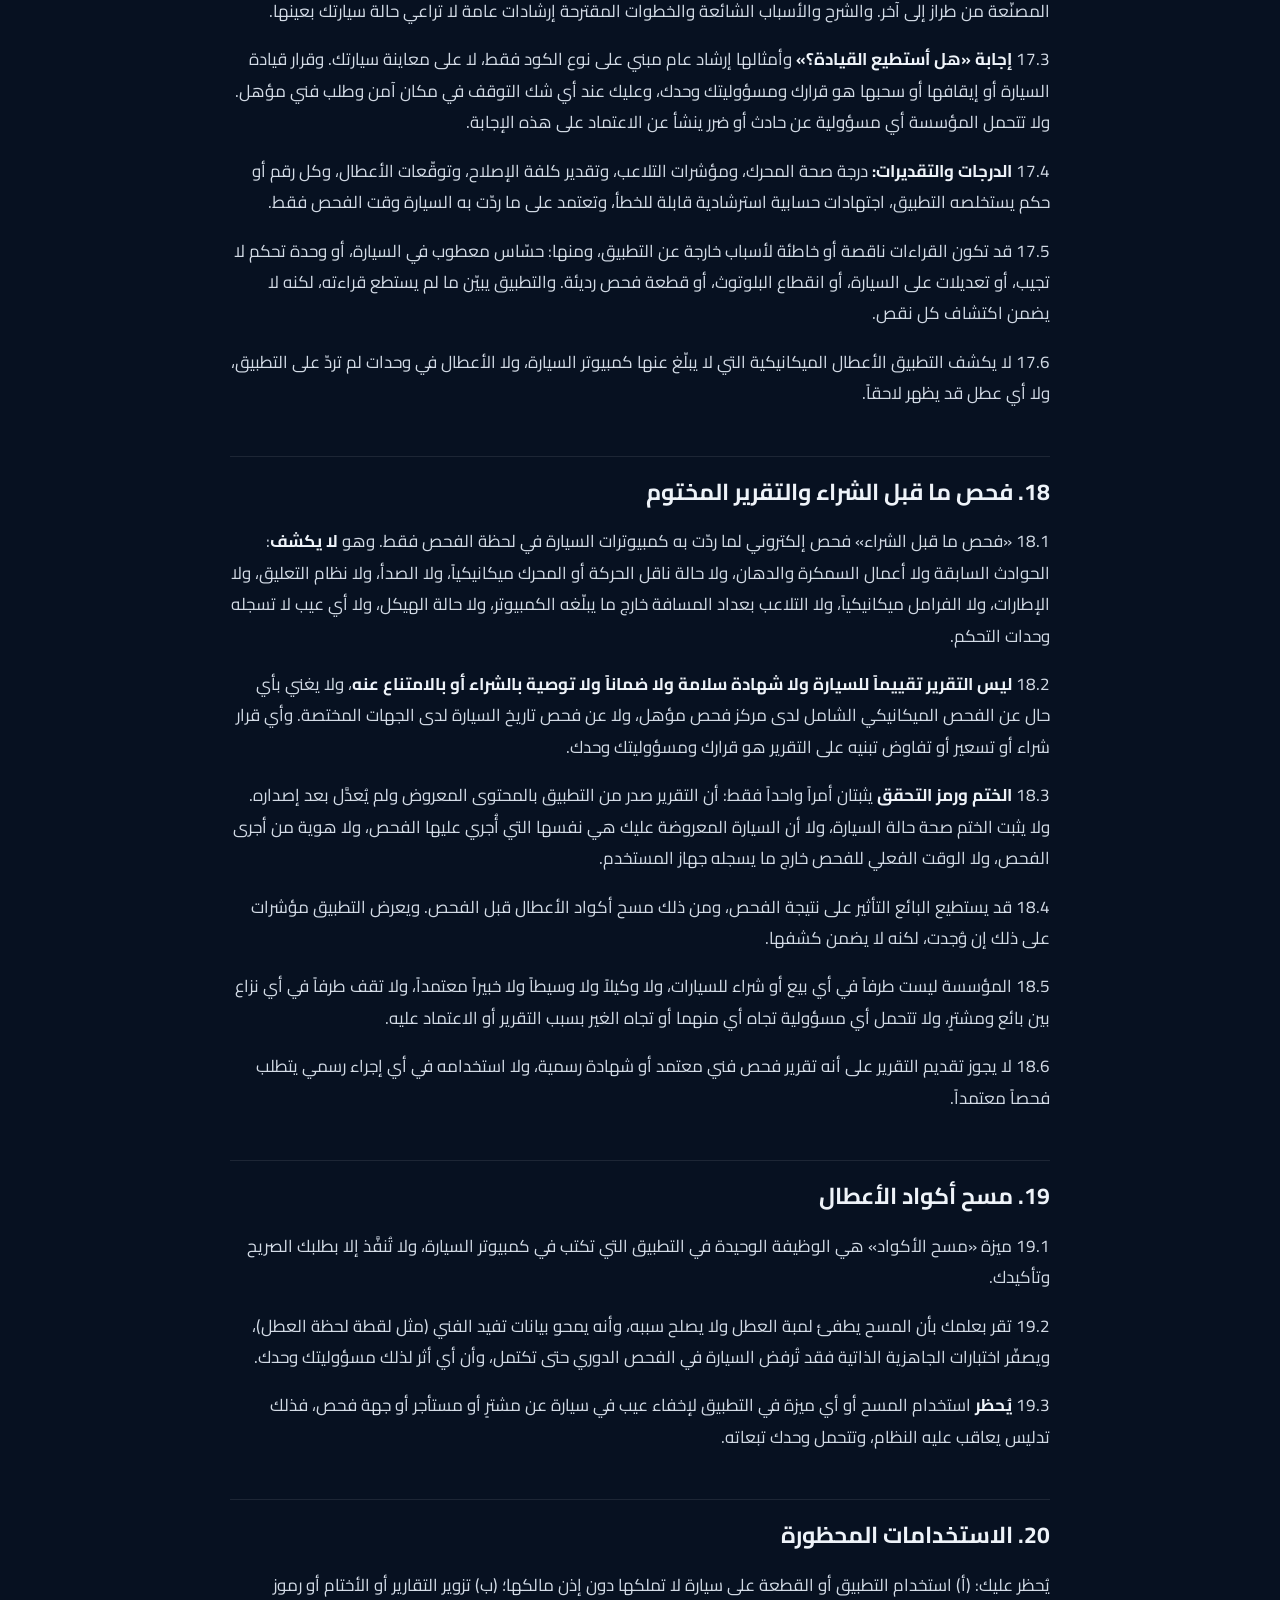
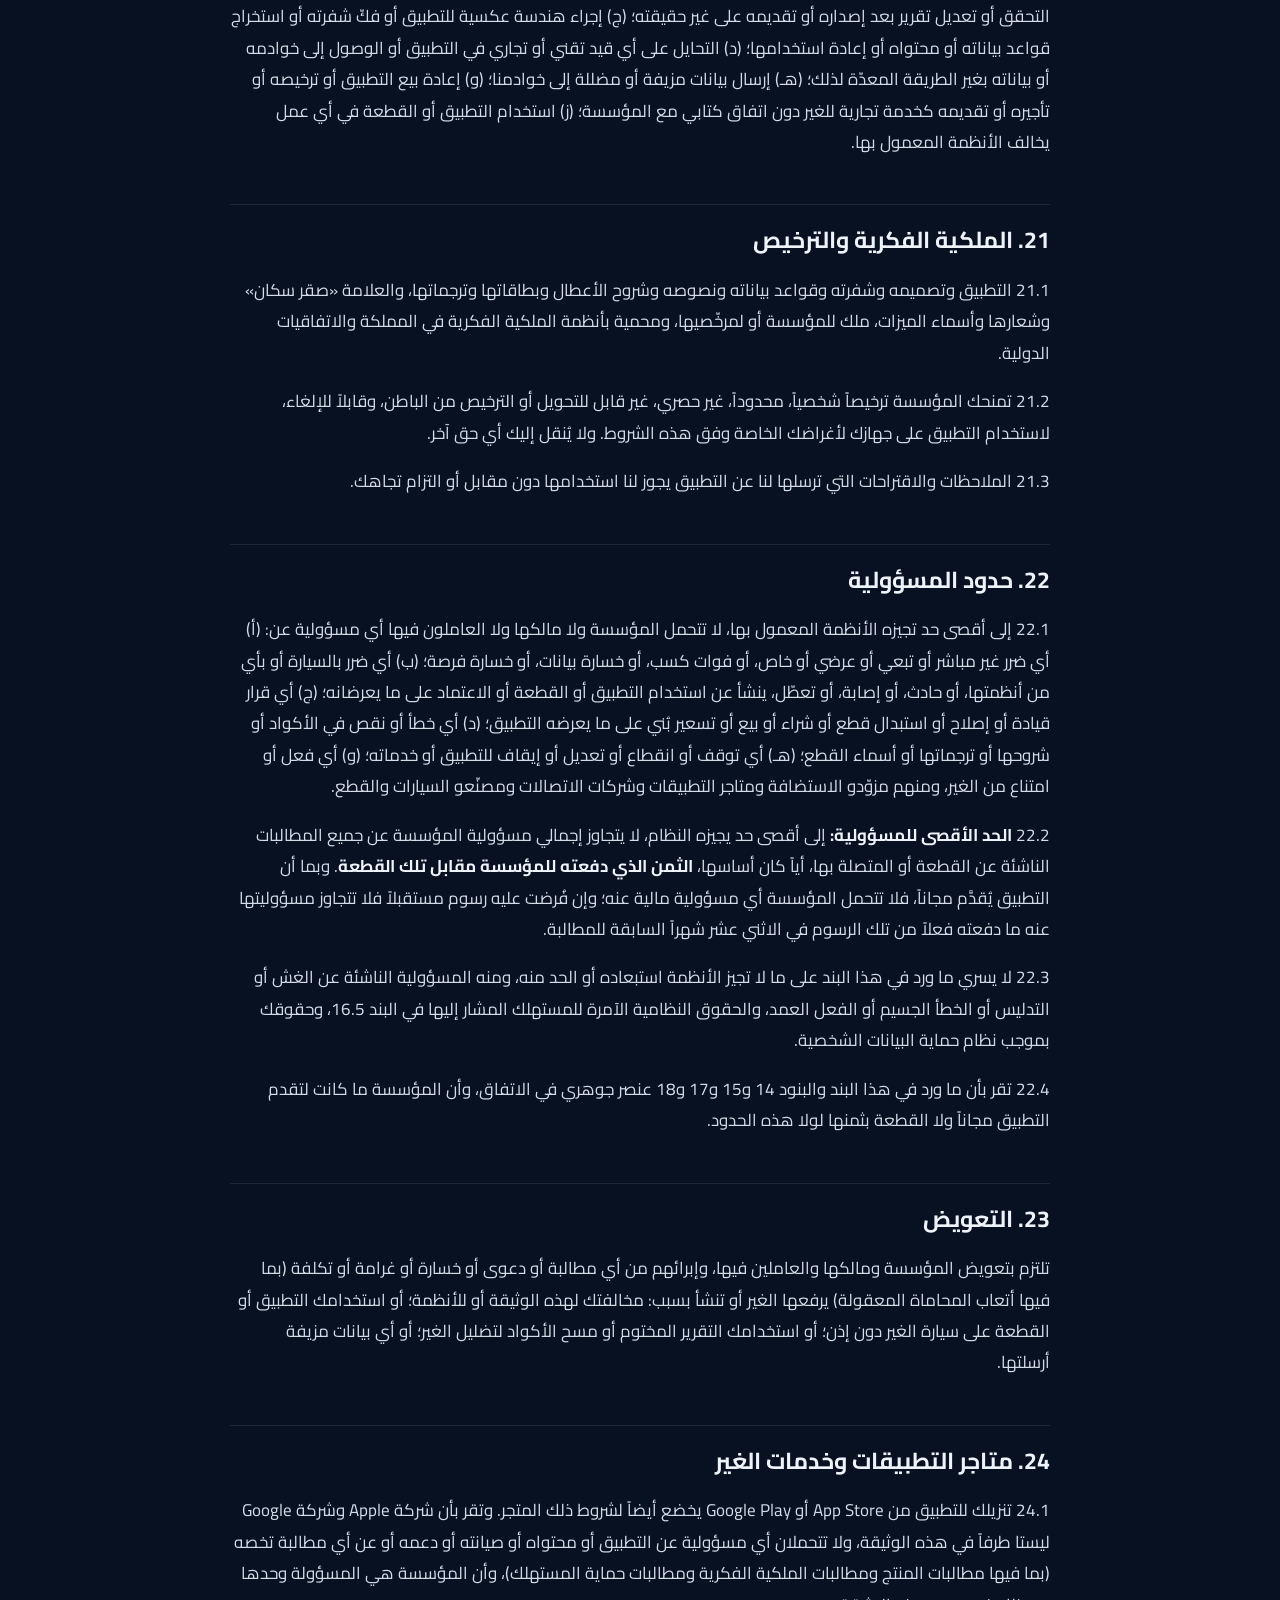
==== commit 318ba59e: "الشروط 1.6: ضمان سنة + المساعد الآلي" ====
--- a/privacy/index.html
+++ b/privacy/index.html
@@ -43,7 +43,7 @@
 </header>
 
 <main id="main">
-<div class="page-head"><div class="wrap"><h1>سياسة الخصوصية وشروط الاستخدام</h1><p class="sub">تطبيق «صقر سكان» وقطعة الفحص المصاحبة له · الإصدار 1.5 · تاريخ السريان: 25 أكتوبر 2026م (14 جمادى الأولى 1448هـ)</p><p class="sub">الجهة المسؤولة: مؤسسة ياسر عسير الشهري التجارية — الرقم الوطني الموحد للمنشأة 7055303841 — الرياض، المملكة العربية السعودية</p></div></div>
+<div class="page-head"><div class="wrap"><h1>سياسة الخصوصية وشروط الاستخدام</h1><p class="sub">تطبيق «صقر سكان» وقطعة الفحص المصاحبة له · الإصدار 1.6 · تاريخ السريان: 10 نوفمبر 2026م (30 جمادى الأولى 1448هـ)</p><p class="sub">الجهة المسؤولة: مؤسسة ياسر عسير الشهري التجارية — الرقم الوطني الموحد للمنشأة 7055303841 — الرياض، المملكة العربية السعودية</p></div></div>
 <div class="prose">
 <div class="box">
   <strong>الخلاصة في سطور</strong> (هذه الخلاصة للتيسير فقط، والنص الكامل أدناه هو المعتمد):
@@ -143,7 +143,7 @@
 <h3>4.4 بيانات ترسلها أنت باختيارك</h3>
 <ul>
   <li><strong>تقارير الأخطاء وسجلات الاتصال:</strong> يحفظها التطبيق على جهازك فقط، ولا تصلنا إلا إذا اخترت أنت إرسالها من داخل التطبيق. وقد تحتوي على رقم الهيكل وأكواد الأعطال وتفاصيل تقنية عن الاتصال بالسيارة.</li>
-  <li><strong>التواصل عبر واتساب أو البريد:</strong> عند مراسلتنا نحصل على رقم جوالك واسمك كما هو معروض في واتساب، وما ترسله من نصوص وصور وملفات. ويخضع تطبيق واتساب لسياسة خصوصية مزوّده (شركة Meta) المستقلة عنا.</li>
+  <li><strong>التواصل عبر واتساب أو البريد:</strong> عند مراسلتنا نحصل على رقم جوالك واسمك كما هو معروض في واتساب، وما ترسله من نصوص وصور وملفات. ويخضع تطبيق واتساب لسياسة خصوصية مزوّده (شركة Meta) المستقلة عنا. ويردّ على رسائل الدعم في واتساب <strong>مساعد آلي يعمل بالذكاء الاصطناعي</strong>، ويحوّل المحادثة إلينا عند الحاجة أو متى طلبت ذلك. ولتوليد الرد تمرّ نصوص المحادثة وما ترسله من صور على مزوّد ذكاء اصطناعي خارج المملكة (عبر خدمة OpenRouter، ونماذج شركة Anthropic)، ولا تُرسل إليه بيانات سيارتك الكاملة من التطبيق.</li>
   <li><strong>الشراء:</strong> عند شراء القطعة نجمع ما يلزم لإتمام البيع والتوصيل (الاسم، رقم الجوال، عنوان التوصيل) وفق ما يقتضيه نظام التجارة الإلكترونية.</li>
 </ul>
 
@@ -201,6 +201,7 @@
 <ul>
   <li><strong>مزوّد الاستضافة السحابية</strong> (خدمة Supabase) الذي تُخزَّن عليه قاعدة البيانات، بصفته جهة معالجة تعمل بتعليماتنا وتلتزم تعاقدياً بحماية البيانات.</li>
   <li><strong>مزوّدو قنوات التواصل</strong> (واتساب/Meta، مزوّد البريد) عندما تتواصل معنا عبرهم، وفق سياساتهم الخاصة.</li>
+  <li><strong>مزوّد الذكاء الاصطناعي لمساعد الدعم</strong> (OpenRouter وAnthropic) لنصوص رسائل الدعم وصورها فقط، لتوليد الرد عليها.</li>
   <li><strong>متاجر التطبيقات</strong> (Apple وGoogle) التي تجمع بياناتها الخاصة عن التنزيل والأعطال وفق سياساتها، ولا نتحكم فيها.</li>
   <li><strong>مزوّد خدمة الإشعارات</strong> (Google Firebase Cloud Messaging، وApple Push Notification service لأجهزة آيفون) لإيصال تنبيهات العائلة إلى جوالات المشرفين.</li>
   <li><strong>مشرفو العائلة</strong> التي انضم إليها السائق بموافقته، لبيانات البند 4.5 وحدها.</li>
@@ -208,7 +209,7 @@
   <li><strong>من يستلم التقرير المختوم:</strong> من يُدخل رمز التحقق في التطبيق يرى أن التقرير صادر من التطبيق، واسم الشركة والطراز، والحكم العام، وتاريخ الإصدار، دون رقم الهيكل.</li>
 </ul>
 <p>8.3 قد نشارك أو ننشر أو نستثمر تجارياً <strong>إحصاءات مجمّعة ومجهّلة</strong> (مثل: نسبة انتشار عطل معيّن في طراز معيّن) لا يمكن من خلالها التعرف عليك أو على سيارتك.</p>
-<p>8.4 <strong>النقل خارج المملكة:</strong> تُخزَّن البيانات المرسلة وفق البند 4 لدى مزوّد الاستضافة (Supabase) على خوادم في <strong>جمهورية كوريا الجنوبية (منطقة سيول)</strong>، أي خارج المملكة العربية السعودية. ويتم هذا النقل وفق الضوابط التي يقررها النظام ولائحة نقل البيانات الشخصية خارج المملكة، وبضمانات تعاقدية مع المزوّد تشمل التشفير أثناء النقل والتخزين وتقييد الوصول، بما يكفل ألا يقل مستوى الحماية عما يقرره النظام. ويقتصر المنقول على الحد الأدنى اللازم للأغراض المذكورة في البند 7، <strong>ولا يتضمن رقم هيكل السيارة الكامل</strong>. وإن تغيّر موقع التخزين حدّثنا هذا البند. وتمر نصوص تنبيهات العائلة ورموز الإشعارات بخوادم Google وApple خارج المملكة، بالضمانات نفسها.</p>
+<p>8.4 <strong>النقل خارج المملكة:</strong> تُخزَّن البيانات المرسلة وفق البند 4 لدى مزوّد الاستضافة (Supabase) على خوادم في <strong>جمهورية كوريا الجنوبية (منطقة سيول)</strong>، أي خارج المملكة العربية السعودية. ويتم هذا النقل وفق الضوابط التي يقررها النظام ولائحة نقل البيانات الشخصية خارج المملكة، وبضمانات تعاقدية مع المزوّد تشمل التشفير أثناء النقل والتخزين وتقييد الوصول، بما يكفل ألا يقل مستوى الحماية عما يقرره النظام. ويقتصر المنقول على الحد الأدنى اللازم للأغراض المذكورة في البند 7، <strong>ولا يتضمن رقم هيكل السيارة الكامل</strong>. وإن تغيّر موقع التخزين حدّثنا هذا البند. وتمر نصوص تنبيهات العائلة ورموز الإشعارات بخوادم Google وApple خارج المملكة، بالضمانات نفسها. وتمرّ رسائل دعم الواتساب كذلك على مزوّد الذكاء الاصطناعي المذكور في البند 4.4 خارج المملكة لتوليد الرد عليها.</p>
 <p>8.5 في حال انتقال ملكية المؤسسة أو نشاط التطبيق إلى جهة أخرى، قد تنتقل البيانات إليها بوصفها جزءاً من ذلك النشاط، وتبقى هذه السياسة ملزمة لها ما لم تُبلّغك بسياسة جديدة.</p>
 
 <h2 id="p9">9. مدة الاحتفاظ</h2>
@@ -264,7 +265,7 @@
   <li>الاطلاع على دليل الشركة الصانعة لسيارتك فيما يخص توصيل أجهزة خارجية بمنفذ التشخيص.</li>
 </ul>
 <p>16.3 تقر بأن توصيل أي جهاز خارجي بمنفذ التشخيص ينطوي على احتمال ضئيل لتأثر إلكترونيات السيارة، خاصة في السيارات ذات الأنظمة المعدّلة أو المعطوبة، وأنك تتحمل هذا الاحتمال بعلمك ورضاك، إلا ما ثبت أنه ناشئ عن عيب في صناعة القطعة ذاتها.</p>
-<p>16.4 <strong>الضمان:</strong> تضمن المؤسسة القطعة ضد عيوب الصناعة <strong>مدة سنتين من تاريخ الاستلام</strong>، وتُمدَّد المدة بقدر أي تأخير في الإصلاح أو الاستبدال، وذلك وفق نظام التجارة الإلكترونية ولوائحه ونظام حماية المستهلك واللوائح الصادرة عن وزارة التجارة في المملكة. ولا يشمل الضمان: سوء الاستخدام، أو التلف الناتج عن التركيب الخاطئ، أو السوائل أو الحرارة أو الصدمات، أو فتح القطعة أو تعديلها، أو استخدامها مع برامج الغير، أو عدم توافقها مع سيارة بعينها وفق البند 16.1.</p>
+<p>16.4 <strong>الضمان:</strong> تضمن المؤسسة القطعة ضد عيوب الصناعة <strong>مدة سنة من تاريخ الاستلام</strong>، وتُمدَّد المدة بقدر أي تأخير في الإصلاح أو الاستبدال، وذلك وفق نظام التجارة الإلكترونية ولوائحه ونظام حماية المستهلك واللوائح الصادرة عن وزارة التجارة في المملكة. ولا يشمل الضمان: سوء الاستخدام، أو التلف الناتج عن التركيب الخاطئ، أو السوائل أو الحرارة أو الصدمات، أو فتح القطعة أو تعديلها، أو استخدامها مع برامج الغير، أو عدم توافقها مع سيارة بعينها وفق البند 16.1.</p>
 <p>16.5 <strong>لا تُفسَّر أي عبارة في هذه الوثيقة على أنها إنقاص من حقوقك النظامية غير القابلة للتنازل بوصفك مستهلكاً فيما يخص القطعة</strong>، ومنها الحق في استبدال المنتج المعيب أو إصلاحه أو استرداد ثمنه وفق الأنظمة.</p>
 <p>16.6 القطع من إنتاج شركات مصنّعة مستقلة، وتُباع بعلامتها الأصلية أو بعلامة المؤسسة، وأي علامات أو أسماء تجارية للغير تعود لأصحابها.</p>
 
@@ -364,7 +365,7 @@
       <div>
         <h4>تواصل معنا</h4>
         <ul>
-          <li><a href="https://wa.me/966504742048?text=%D8%A7%D9%84%D8%B3%D9%84%D8%A7%D9%85%20%D8%B9%D9%84%D9%8A%D9%83%D9%85%D8%8C%20%D8%A3%D8%AD%D8%AA%D8%A7%D8%AC%20%D8%AF%D8%B9%D9%85%D8%A7%D9%8B%20%D9%81%D9%86%D9%8A%D8%A7%D9%8B%20%D9%81%D9%8A%20%D8%AA%D8%B7%D8%A8%D9%8A%D9%82%20%D8%B5%D9%82%D8%B1%20%D8%B3%D9%83%D8%A7%D9%86.%0A%D9%86%D9%88%D8%B9%20%D8%A7%D9%84%D8%AC%D9%88%D8%A7%D9%84%3A%20%0A%D8%A7%D9%84%D8%B3%D9%8A%D8%A7%D8%B1%D8%A9%20%D9%88%D9%85%D9%88%D8%AF%D9%8A%D9%84%D9%87%D8%A7%3A%20%0A%D8%A7%D9%84%D9%85%D8%B4%D9%83%D9%84%D8%A9%3A%20" rel="noopener noreferrer" target="_blank">واتساب: <span class="ltr">+966 50 474 2048</span></a></li>
+          <li><a href="https://wa.me/966591669104?text=%D8%A7%D9%84%D8%B3%D9%84%D8%A7%D9%85%20%D8%B9%D9%84%D9%8A%D9%83%D9%85%D8%8C%20%D8%A3%D8%AD%D8%AA%D8%A7%D8%AC%20%D8%AF%D8%B9%D9%85%D8%A7%D9%8B%20%D9%81%D9%86%D9%8A%D8%A7%D9%8B%20%D9%81%D9%8A%20%D8%AA%D8%B7%D8%A8%D9%8A%D9%82%20%D8%B5%D9%82%D8%B1%20%D8%B3%D9%83%D8%A7%D9%86.%0A%D9%86%D9%88%D8%B9%20%D8%A7%D9%84%D8%AC%D9%88%D8%A7%D9%84%3A%20%0A%D8%A7%D9%84%D8%B3%D9%8A%D8%A7%D8%B1%D8%A9%20%D9%88%D9%85%D9%88%D8%AF%D9%8A%D9%84%D9%87%D8%A7%3A%20%0A%D8%A7%D9%84%D9%85%D8%B4%D9%83%D9%84%D8%A9%3A%20" rel="noopener noreferrer" target="_blank">واتساب: <span class="ltr">+966 59 166 9104</span></a></li>
           <li><a href="mailto:info@saqrscan.com"><span class="ltr">info@saqrscan.com</span></a></li>
           <li><a href="https://x.com/saqrscan" rel="noopener noreferrer" target="_blank">إكس (تويتر): <span class="ltr">@saqrscan</span></a></li>
           <li><a href="https://www.tiktok.com/@saqrscan" rel="noopener noreferrer" target="_blank">تيك توك: <span class="ltr">@saqrscan</span></a></li>
